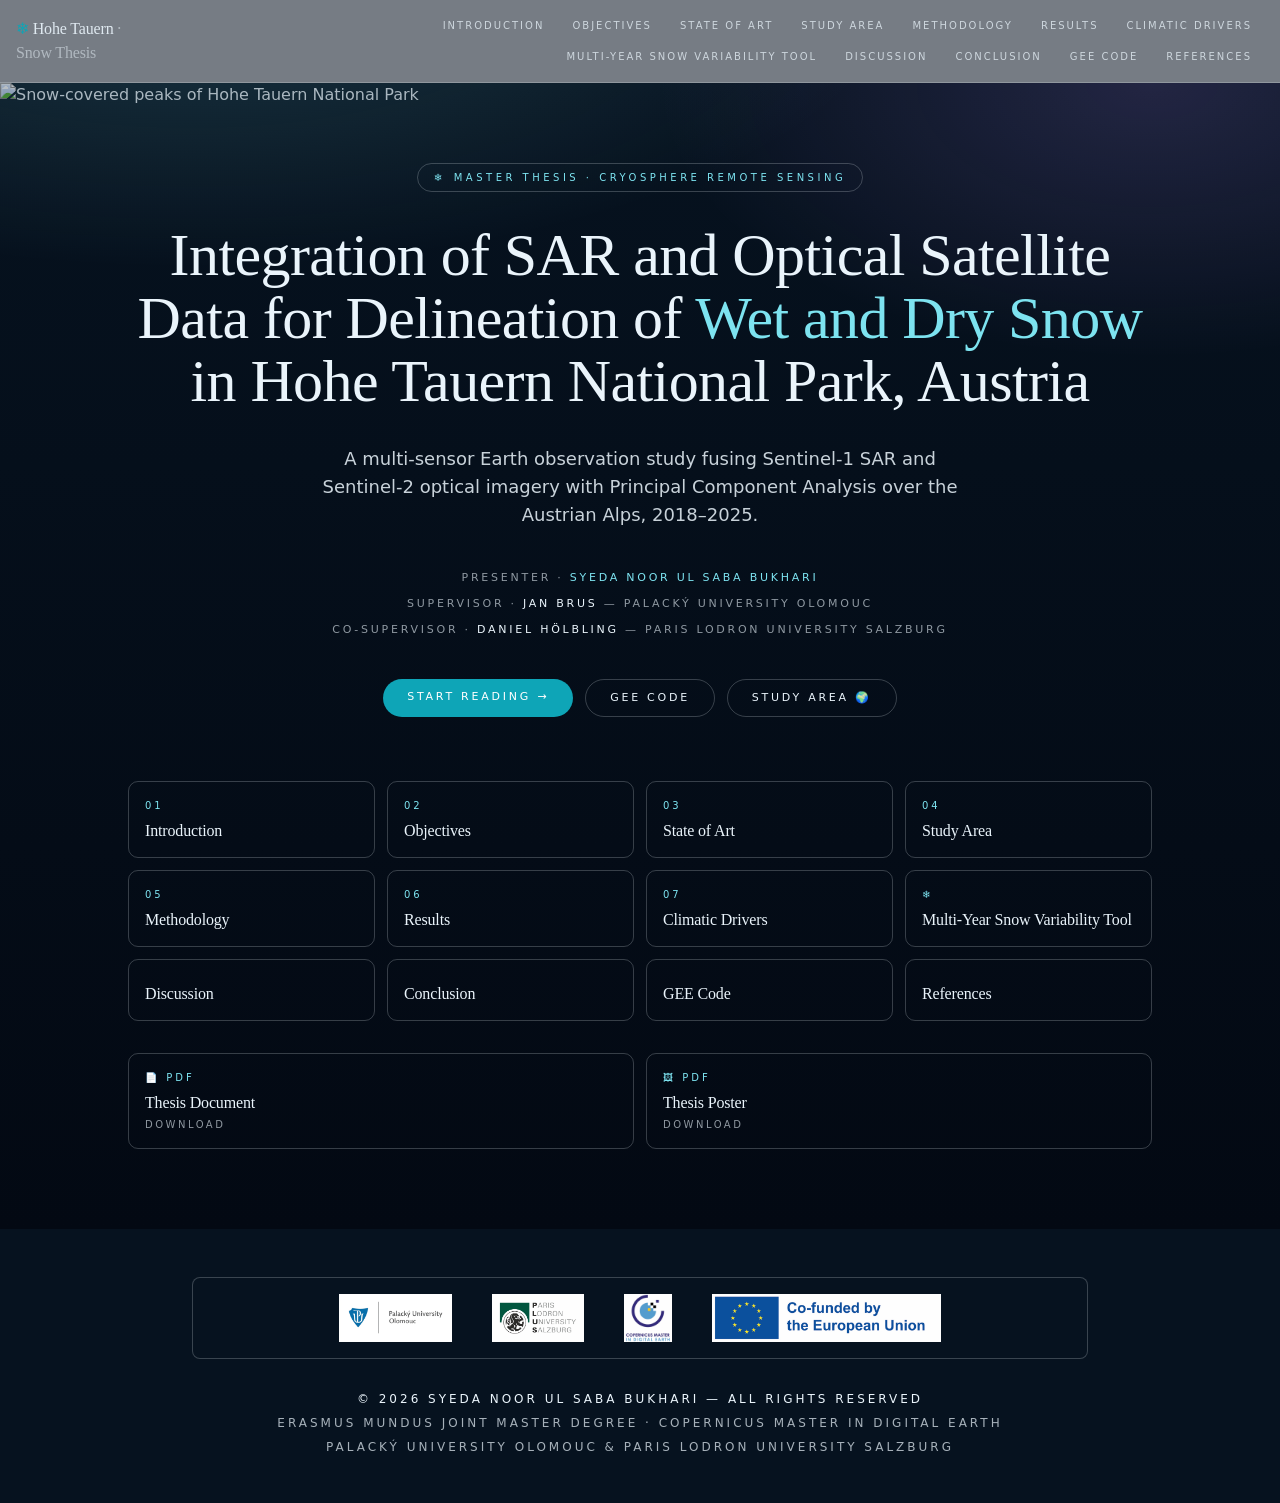
==== index.html @ 17b0a9b4 "Add files via upload" ====
<!DOCTYPE html>
<html lang="en" data-tsd-source="/src/routes/__root.tsx:109:5"><head data-tsd-source="/src/routes/__root.tsx:110:7"><meta charset="utf-8"><meta name="viewport" content="width=device-width, initial-scale=1"><title>SAR &amp; Optical Snow Mapping — Hohe Tauern | Master Thesis</title><meta name="author" content="Syeda Noor ul Saba Bukhari"><meta name="twitter:site" content="@Lovable"><meta name="description" content="Master thesis by Syeda Noor ul Saba Bukhari integrating Sentinel-1 SAR and Sentinel-2 optical data to delineate wet and dry snow in Hohe Tauern National Park, Austria (2018–2025)."><meta property="og:title" content="SAR &amp; Optical Snow Mapping — Hohe Tauern | Master Thesis"><meta property="og:description" content="Delineation of wet and dry snow in the Austrian Alps using multi-sensor Earth observation, NDSI, LST and SAR backscatter."><meta property="og:type" content="website"><meta name="twitter:card" content="summary_large_image"><link rel="icon" href="pics/favicon.ico" type="image/x-icon"><link rel="preconnect" href="https://fonts.googleapis.com"><link rel="preconnect" href="https://fonts.gstatic.com" crossorigin="anonymous"><link rel="stylesheet" href="css/styles.css"></head><body data-tsd-source="/src/routes/__root.tsx:113:7"><div aria-hidden="true" style="position:fixed;top:0;left:0;height:3px;width:0%;background:linear-gradient(90deg, var(--color-thesis-accent-glow), var(--color-thesis-accent), var(--color-thesis-aurora));z-index:60;box-shadow:0 0 12px rgba(125,227,240,0.6);transition:width 80ms linear" data-tsd-source="/src/components/thesis/shared.tsx:43:5"></div><nav class="sticky top-0 z-40 border-b backdrop-blur-md" style="background-color:rgba(6,18,31,0.55);border-color:var(--color-thesis-line);color:var(--color-thesis-ice)" data-tsd-source="/src/components/thesis/shared.tsx:123:5"><div class="mx-auto flex max-w-7xl items-center justify-between gap-4 px-4 py-3" data-tsd-source="/src/components/thesis/shared.tsx:131:7"><a data-tsd-source="/src/components/thesis/shared.tsx:132:9" class="font-display text-base tracking-tight active" href="index.html" data-status="active" aria-current="page"><span style="color:var(--color-thesis-accent)" data-tsd-source="/src/components/thesis/shared.tsx:133:11">❄</span> <span class="opacity-90" data-tsd-source="/src/components/thesis/shared.tsx:134:11">Hohe Tauern</span><span class="opacity-50" data-tsd-source="/src/components/thesis/shared.tsx:135:11"> · Snow Thesis</span></a><div class="hidden flex-wrap justify-end gap-1 lg:flex" data-tsd-source="/src/components/thesis/shared.tsx:137:9"><a data-tsd-source="/src/components/thesis/shared.tsx:139:13" href="introduction.html" style="opacity:0.75" class="rounded-full px-3 py-1.5 text-[10px] uppercase tracking-[0.2em] transition-opacity hover:opacity-100">Introduction</a><a data-tsd-source="/src/components/thesis/shared.tsx:139:13" href="objectives.html" style="opacity:0.75" class="rounded-full px-3 py-1.5 text-[10px] uppercase tracking-[0.2em] transition-opacity hover:opacity-100">Objectives</a><a data-tsd-source="/src/components/thesis/shared.tsx:139:13" href="state-of-art.html" style="opacity:0.75" class="rounded-full px-3 py-1.5 text-[10px] uppercase tracking-[0.2em] transition-opacity hover:opacity-100">State of Art</a><a data-tsd-source="/src/components/thesis/shared.tsx:139:13" href="study-area.html" style="opacity:0.75" class="rounded-full px-3 py-1.5 text-[10px] uppercase tracking-[0.2em] transition-opacity hover:opacity-100">Study Area</a><a data-tsd-source="/src/components/thesis/shared.tsx:139:13" href="methodology.html" style="opacity:0.75" class="rounded-full px-3 py-1.5 text-[10px] uppercase tracking-[0.2em] transition-opacity hover:opacity-100">Methodology</a><a data-tsd-source="/src/components/thesis/shared.tsx:139:13" href="results.html" style="opacity:0.75" class="rounded-full px-3 py-1.5 text-[10px] uppercase tracking-[0.2em] transition-opacity hover:opacity-100">Results</a><a data-tsd-source="/src/components/thesis/shared.tsx:139:13" href="climate-drivers.html" style="opacity:0.75" class="rounded-full px-3 py-1.5 text-[10px] uppercase tracking-[0.2em] transition-opacity hover:opacity-100">Climatic Drivers</a><a data-tsd-source="/src/components/thesis/shared.tsx:139:13" href="year-compare.html" style="opacity:0.75" class="rounded-full px-3 py-1.5 text-[10px] uppercase tracking-[0.2em] transition-opacity hover:opacity-100">Multi-Year Snow Variability Tool</a><a data-tsd-source="/src/components/thesis/shared.tsx:139:13" href="discussion.html" style="opacity:0.75" class="rounded-full px-3 py-1.5 text-[10px] uppercase tracking-[0.2em] transition-opacity hover:opacity-100">Discussion</a><a data-tsd-source="/src/components/thesis/shared.tsx:139:13" href="conclusion.html" style="opacity:0.75" class="rounded-full px-3 py-1.5 text-[10px] uppercase tracking-[0.2em] transition-opacity hover:opacity-100">Conclusion</a><a data-tsd-source="/src/components/thesis/shared.tsx:139:13" href="gee-code.html" style="opacity:0.75" class="rounded-full px-3 py-1.5 text-[10px] uppercase tracking-[0.2em] transition-opacity hover:opacity-100">GEE Code</a><a data-tsd-source="/src/components/thesis/shared.tsx:139:13" href="references.html" style="opacity:0.75" class="rounded-full px-3 py-1.5 text-[10px] uppercase tracking-[0.2em] transition-opacity hover:opacity-100">References</a></div><details class="relative lg:hidden" data-tsd-source="/src/components/thesis/shared.tsx:156:9"><summary class="cursor-pointer list-none rounded-md border px-3 py-1.5 text-[10px] uppercase tracking-[0.2em]" style="border-color:currentColor" data-tsd-source="/src/components/thesis/shared.tsx:157:11">Menu</summary><div class="absolute right-0 top-full z-50 mt-2 flex w-56 flex-col rounded-md border bg-white p-2 shadow-xl" style="color:var(--color-thesis-ink);border-color:rgba(11,29,42,0.1)" data-tsd-source="/src/components/thesis/shared.tsx:160:11"><a data-tsd-source="/src/components/thesis/shared.tsx:165:15" href="introduction.html" class="rounded px-3 py-1.5 text-xs uppercase tracking-[0.2em] hover:bg-slate-100">Introduction</a><a data-tsd-source="/src/components/thesis/shared.tsx:165:15" href="objectives.html" class="rounded px-3 py-1.5 text-xs uppercase tracking-[0.2em] hover:bg-slate-100">Objectives</a><a data-tsd-source="/src/components/thesis/shared.tsx:165:15" href="state-of-art.html" class="rounded px-3 py-1.5 text-xs uppercase tracking-[0.2em] hover:bg-slate-100">State of Art</a><a data-tsd-source="/src/components/thesis/shared.tsx:165:15" href="study-area.html" class="rounded px-3 py-1.5 text-xs uppercase tracking-[0.2em] hover:bg-slate-100">Study Area</a><a data-tsd-source="/src/components/thesis/shared.tsx:165:15" href="methodology.html" class="rounded px-3 py-1.5 text-xs uppercase tracking-[0.2em] hover:bg-slate-100">Methodology</a><a data-tsd-source="/src/components/thesis/shared.tsx:165:15" href="results.html" class="rounded px-3 py-1.5 text-xs uppercase tracking-[0.2em] hover:bg-slate-100">Results</a><a data-tsd-source="/src/components/thesis/shared.tsx:165:15" href="climate-drivers.html" class="rounded px-3 py-1.5 text-xs uppercase tracking-[0.2em] hover:bg-slate-100">Climatic Drivers</a><a data-tsd-source="/src/components/thesis/shared.tsx:165:15" href="year-compare.html" class="rounded px-3 py-1.5 text-xs uppercase tracking-[0.2em] hover:bg-slate-100">Multi-Year Snow Variability Tool</a><a data-tsd-source="/src/components/thesis/shared.tsx:165:15" href="discussion.html" class="rounded px-3 py-1.5 text-xs uppercase tracking-[0.2em] hover:bg-slate-100">Discussion</a><a data-tsd-source="/src/components/thesis/shared.tsx:165:15" href="conclusion.html" class="rounded px-3 py-1.5 text-xs uppercase tracking-[0.2em] hover:bg-slate-100">Conclusion</a><a data-tsd-source="/src/components/thesis/shared.tsx:165:15" href="gee-code.html" class="rounded px-3 py-1.5 text-xs uppercase tracking-[0.2em] hover:bg-slate-100">GEE Code</a><a data-tsd-source="/src/components/thesis/shared.tsx:165:15" href="references.html" class="rounded px-3 py-1.5 text-xs uppercase tracking-[0.2em] hover:bg-slate-100">References</a></div></details></div></nav><!--$--><main style="background-color:var(--color-thesis-bg);color:var(--color-thesis-ice)" data-tsd-source="/src/routes/index.tsx:25:5"><header class="thesis-aurora relative flex min-h-[calc(100vh-56px)] w-full flex-col items-center justify-center overflow-hidden px-6 py-20" data-tsd-source="/src/routes/index.tsx:26:7"><img src="/src/assets/hero_alpine.jpg" alt="Snow-covered peaks of Hohe Tauern National Park" class="absolute inset-0 h-full w-full object-cover opacity-70" data-tsd-source="/src/routes/index.tsx:29:9"><div aria-hidden="true" class="pointer-events-none absolute inset-0" style="background:linear-gradient(180deg, rgba(6,18,31,0.55) 0%, rgba(6,18,31,0.25) 35%, rgba(6,18,31,0.98) 100%)" data-tsd-source="/src/routes/index.tsx:34:9"></div><div aria-hidden="true" class="thesis-snow pointer-events-none" data-tsd-source="/src/routes/index.tsx:42:9"><span class="thesis-snow-flake" style="left:38.04984409667653%;font-size:10.031183884613952px;opacity:0.4827626409515535;animation-duration:7.9685007124001075s;animation-delay:-6.762746948483083s" data-tsd-source="/src/routes/index.tsx:50:15">❄</span><span class="thesis-snow-flake" style="left:7.899022955660384%;font-size:21.15684926808101px;opacity:0.44551567475961834;animation-duration:15.65210408174778s;animation-delay:-7.619084725155392s" data-tsd-source="/src/routes/index.tsx:50:15">❄</span><span class="thesis-snow-flake" style="left:57.74783418373688%;font-size:8.205080557351062px;opacity:0.8155590680530327;animation-duration:7.068949233216411s;animation-delay:-5.134179918441505s" data-tsd-source="/src/routes/index.tsx:50:15">❄</span><span class="thesis-snow-flake" style="left:19.41515818426838%;font-size:18.579974567966847px;opacity:0.5657989720225165;animation-duration:9.119044076401941s;animation-delay:-1.7225179979311376s" data-tsd-source="/src/routes/index.tsx:50:15">❄</span><span class="thesis-snow-flake" style="left:79.87766618445522%;font-size:11.279918824929528px;opacity:0.44737399384073634;animation-duration:6.175412365876724s;animation-delay:-4.466821562286608s" data-tsd-source="/src/routes/index.tsx:50:15">❄</span><span class="thesis-snow-flake" style="left:9.05798374310569%;font-size:17.73992864348649px;opacity:0.7906114743686481;animation-duration:8.162878279594322s;animation-delay:-2.22766837426429s" data-tsd-source="/src/routes/index.tsx:50:15">❄</span><span class="thesis-snow-flake" style="left:29.154054730795952%;font-size:20.42230494178163px;opacity:0.7166991547251387;animation-duration:9.743660095448414s;animation-delay:-5.947583799722761s" data-tsd-source="/src/routes/index.tsx:50:15">❄</span><span class="thesis-snow-flake" style="left:34.617367231032816%;font-size:14.258495231896282px;opacity:0.6180710137755486;animation-duration:7.185406157054139s;animation-delay:-11.212794776713263s" data-tsd-source="/src/routes/index.tsx:50:15">❄</span><span class="thesis-snow-flake" style="left:59.64438579019191%;font-size:18.633662657069642px;opacity:0.8931409681481719;animation-duration:10.59892950952575s;animation-delay:-4.661949000299802s" data-tsd-source="/src/routes/index.tsx:50:15">❄</span><span class="thesis-snow-flake" style="left:24.298002485452596%;font-size:12.457241876897442px;opacity:0.9142443211421133;animation-duration:9.550209657860673s;animation-delay:-2.9545975095556942s" data-tsd-source="/src/routes/index.tsx:50:15">❄</span><span class="thesis-snow-flake" style="left:29.648098398983613%;font-size:11.983087490782097px;opacity:0.6720284243032755;animation-duration:6.815340896665453s;animation-delay:-2.729938594721589s" data-tsd-source="/src/routes/index.tsx:50:15">❄</span><span class="thesis-snow-flake" style="left:2.161851213430155%;font-size:9.47915851783769px;opacity:0.4072288309430078;animation-duration:7.138870030399801s;animation-delay:-5.701914852735588s" data-tsd-source="/src/routes/index.tsx:50:15">❄</span><span class="thesis-snow-flake" style="left:78.27933805467322%;font-size:10.609619936772786px;opacity:0.9644018871916694;animation-duration:13.7235198709247s;animation-delay:-6.755801605576864s" data-tsd-source="/src/routes/index.tsx:50:15">❄</span><span class="thesis-snow-flake" style="left:56.62886274796608%;font-size:17.893939070037447px;opacity:0.7329089871610027;animation-duration:15.10893742474536s;animation-delay:-9.369226087765028s" data-tsd-source="/src/routes/index.tsx:50:15">❄</span><span class="thesis-snow-flake" style="left:87.43878478262866%;font-size:20.549546800083426px;opacity:0.9426091342457127;animation-duration:8.199509635464965s;animation-delay:-6.401497984513753s" data-tsd-source="/src/routes/index.tsx:50:15">❄</span><span class="thesis-snow-flake" style="left:71.67082678123191%;font-size:18.448960581110953px;opacity:0.905754090700844;animation-duration:12.010784847189663s;animation-delay:-9.35808264404428s" data-tsd-source="/src/routes/index.tsx:50:15">❄</span><span class="thesis-snow-flake" style="left:19.526628830506667%;font-size:16.06254511155562px;opacity:0.6057219872729775;animation-duration:15.780781401023741s;animation-delay:-1.3354780816598133s" data-tsd-source="/src/routes/index.tsx:50:15">❄</span><span class="thesis-snow-flake" style="left:55.648628383323405%;font-size:18.56912840458234px;opacity:0.6477521824416893;animation-duration:13.223842597412691s;animation-delay:-8.394026071966966s" data-tsd-source="/src/routes/index.tsx:50:15">❄</span><span class="thesis-snow-flake" style="left:72.74030812398944%;font-size:17.029590351310503px;opacity:0.664677455832412;animation-duration:14.020186567796543s;animation-delay:-10.314824108496774s" data-tsd-source="/src/routes/index.tsx:50:15">❄</span><span class="thesis-snow-flake" style="left:55.881635611859195%;font-size:21.505072629646715px;opacity:0.5112784927415508;animation-duration:10.644776028785484s;animation-delay:-9.689186405384174s" data-tsd-source="/src/routes/index.tsx:50:15">❄</span><span class="thesis-snow-flake" style="left:72.12226843327636%;font-size:18.374389323212768px;opacity:0.9289798304894793;animation-duration:8.481654474378734s;animation-delay:-3.5700070283519603s" data-tsd-source="/src/routes/index.tsx:50:15">❄</span><span class="thesis-snow-flake" style="left:38.09339094541995%;font-size:17.63042191617979px;opacity:0.6429806566907924;animation-duration:6.869154438660291s;animation-delay:-1.2526065268646454s" data-tsd-source="/src/routes/index.tsx:50:15">❄</span><span class="thesis-snow-flake" style="left:56.131319329282945%;font-size:18.320961266373075px;opacity:0.6730013244053573;animation-duration:7.8095574075896455s;animation-delay:-10.538180715563264s" data-tsd-source="/src/routes/index.tsx:50:15">❄</span><span class="thesis-snow-flake" style="left:59.03248041231595%;font-size:13.971255967178339px;opacity:0.9129697137817305;animation-duration:7.1597585623603734s;animation-delay:-10.481807231174177s" data-tsd-source="/src/routes/index.tsx:50:15">❄</span><span class="thesis-snow-flake" style="left:43.05471004149408%;font-size:13.752143007063076px;opacity:0.622868290950816;animation-duration:15.024017247834s;animation-delay:-8.725714015494345s" data-tsd-source="/src/routes/index.tsx:50:15">❄</span><span class="thesis-snow-flake" style="left:70.28341916545276%;font-size:8.375396845734px;opacity:0.8709926203382407;animation-duration:10.625193600586886s;animation-delay:-9.984129049587473s" data-tsd-source="/src/routes/index.tsx:50:15">❄</span><span class="thesis-snow-flake" style="left:41.7636232807006%;font-size:16.193296586180196px;opacity:0.7747655556817725;animation-duration:9.437366438475884s;animation-delay:-2.3053837506005372s" data-tsd-source="/src/routes/index.tsx:50:15">❄</span><span class="thesis-snow-flake" style="left:78.97664010992938%;font-size:11.948052704534618px;opacity:0.486225337680537;animation-duration:13.085445973412083s;animation-delay:-11.4605906635514s" data-tsd-source="/src/routes/index.tsx:50:15">❄</span><span class="thesis-snow-flake" style="left:71.71071597533603%;font-size:13.76662316057264px;opacity:0.693997958888162;animation-duration:12.099954915529018s;animation-delay:-5.536119984370791s" data-tsd-source="/src/routes/index.tsx:50:15">❄</span><span class="thesis-snow-flake" style="left:95.13018017360086%;font-size:10.956728678621722px;opacity:0.47161654507597567;animation-duration:11.311156553500236s;animation-delay:-11.612915775306654s" data-tsd-source="/src/routes/index.tsx:50:15">❄</span><span class="thesis-snow-flake" style="left:60.12146107233753%;font-size:17.57085643703716px;opacity:0.4283881375234469;animation-duration:8.70197720406392s;animation-delay:-11.139224328376224s" data-tsd-source="/src/routes/index.tsx:50:15">❄</span><span class="thesis-snow-flake" style="left:45.66544107968451%;font-size:14.65481894559988px;opacity:0.7382075856628283;animation-duration:10.256566856276594s;animation-delay:-1.981699271146221s" data-tsd-source="/src/routes/index.tsx:50:15">❄</span><span class="thesis-snow-flake" style="left:6.96583949760794%;font-size:18.825258940010766px;opacity:0.5158660647800531;animation-duration:10.854607572179876s;animation-delay:-0.5394464473972729s" data-tsd-source="/src/routes/index.tsx:50:15">❄</span><span class="thesis-snow-flake" style="left:39.25108392264887%;font-size:21.27726404095265px;opacity:0.6877453944099088;animation-duration:14.067879209369513s;animation-delay:-8.727290247729012s" data-tsd-source="/src/routes/index.tsx:50:15">❄</span><span class="thesis-snow-flake" style="left:11.063070053878011%;font-size:8.468543055905366px;opacity:0.6006831427004953;animation-duration:10.646953420620301s;animation-delay:-11.094604287545959s" data-tsd-source="/src/routes/index.tsx:50:15">❄</span><span class="thesis-snow-flake" style="left:73.28880906861819%;font-size:20.445491887776925px;opacity:0.8557548832087937;animation-duration:14.353650848647899s;animation-delay:-2.6557779401077823s" data-tsd-source="/src/routes/index.tsx:50:15">❄</span><span class="thesis-snow-flake" style="left:11.358252025838%;font-size:15.472044372315315px;opacity:0.6629961817291199;animation-duration:15.228149891621172s;animation-delay:-10.828587179119943s" data-tsd-source="/src/routes/index.tsx:50:15">❄</span><span class="thesis-snow-flake" style="left:58.70969811731448%;font-size:13.637248277150078px;opacity:0.8988692966790719;animation-duration:8.747925073589437s;animation-delay:-11.722748514408051s" data-tsd-source="/src/routes/index.tsx:50:15">❄</span><span class="thesis-snow-flake" style="left:97.86072118646301%;font-size:16.264357255863075px;opacity:0.42992908463095225;animation-duration:9.965610618957207s;animation-delay:-5.517246604099593s" data-tsd-source="/src/routes/index.tsx:50:15">❄</span><span class="thesis-snow-flake" style="left:30.911252879397864%;font-size:16.81185547793253px;opacity:0.8010617588087738;animation-duration:11.742578287142535s;animation-delay:-9.286560205235961s" data-tsd-source="/src/routes/index.tsx:50:15">❄</span><span class="thesis-snow-flake" style="left:64.31786634938142%;font-size:15.238002000733498px;opacity:0.8632887760699535;animation-duration:13.633965969217417s;animation-delay:-9.743886933167254s" data-tsd-source="/src/routes/index.tsx:50:15">❄</span><span class="thesis-snow-flake" style="left:98.71172594193192%;font-size:15.002011296295395px;opacity:0.4397312500578183;animation-duration:6.930935362342533s;animation-delay:-8.437335986239486s" data-tsd-source="/src/routes/index.tsx:50:15">❄</span><span class="thesis-snow-flake" style="left:83.14929325827973%;font-size:20.85212304299261px;opacity:0.7505974872150827;animation-duration:10.355651939665657s;animation-delay:-4.224856682978014s" data-tsd-source="/src/routes/index.tsx:50:15">❄</span><span class="thesis-snow-flake" style="left:39.32211521280114%;font-size:19.625037994208174px;opacity:0.7105557655407277;animation-duration:12.170332938365855s;animation-delay:-1.332822250506978s" data-tsd-source="/src/routes/index.tsx:50:15">❄</span><span class="thesis-snow-flake" style="left:53.721473812084966%;font-size:9.57081052893356px;opacity:0.5035278523575007;animation-duration:8.684240684346342s;animation-delay:-5.640585005623684s" data-tsd-source="/src/routes/index.tsx:50:15">❄</span><span class="thesis-snow-flake" style="left:41.6260761218326%;font-size:12.41407412852275px;opacity:0.4491247359900441;animation-duration:7.744164722526711s;animation-delay:-9.86782061705415s" data-tsd-source="/src/routes/index.tsx:50:15">❄</span><span class="thesis-snow-flake" style="left:68.91266052442242%;font-size:9.08956358637591px;opacity:0.9288261348210727;animation-duration:9.22765703428937s;animation-delay:-9.737860933694137s" data-tsd-source="/src/routes/index.tsx:50:15">❄</span><span class="thesis-snow-flake" style="left:97.20091869101879%;font-size:12.803011898949967px;opacity:0.43510674380733017;animation-duration:6.339782320783312s;animation-delay:-6.153473066886949s" data-tsd-source="/src/routes/index.tsx:50:15">❄</span><span class="thesis-snow-flake" style="left:7.029238754967104%;font-size:8.554514290391133px;opacity:0.5923588449383984;animation-duration:12.048398641050856s;animation-delay:-9.53266418235961s" data-tsd-source="/src/routes/index.tsx:50:15">❄</span><span class="thesis-snow-flake" style="left:38.789167790224546%;font-size:14.474534411985328px;opacity:0.760076001083891;animation-duration:15.969758756483207s;animation-delay:-8.274150145969175s" data-tsd-source="/src/routes/index.tsx:50:15">❄</span><span class="thesis-snow-flake" style="left:93.74767542973575%;font-size:14.632381865141223px;opacity:0.8017135708629364;animation-duration:7.265988751391589s;animation-delay:-1.1474158908694179s" data-tsd-source="/src/routes/index.tsx:50:15">❄</span><span class="thesis-snow-flake" style="left:96.76263507367393%;font-size:20.348552430694212px;opacity:0.5341890205299576;animation-duration:6.259762231540266s;animation-delay:-7.721799852335736s" data-tsd-source="/src/routes/index.tsx:50:15">❄</span><span class="thesis-snow-flake" style="left:53.45690624485155%;font-size:14.841771204123784px;opacity:0.5704862928921646;animation-duration:6.755251212054158s;animation-delay:-1.1228149634030062s" data-tsd-source="/src/routes/index.tsx:50:15">❄</span><span class="thesis-snow-flake" style="left:64.10765134412864%;font-size:16.760337363937683px;opacity:0.41377861565871105;animation-duration:6.235917468860178s;animation-delay:-7.853960068549492s" data-tsd-source="/src/routes/index.tsx:50:15">❄</span><span class="thesis-snow-flake" style="left:55.200352170654355%;font-size:10.127497099326034px;opacity:0.5216507968605695;animation-duration:9.120877478874862s;animation-delay:-5.845770467098979s" data-tsd-source="/src/routes/index.tsx:50:15">❄</span><span class="thesis-snow-flake" style="left:44.42667238106475%;font-size:13.602213957566253px;opacity:0.4248171909078444;animation-duration:13.086422402449468s;animation-delay:-1.0775840106554782s" data-tsd-source="/src/routes/index.tsx:50:15">❄</span><span class="thesis-snow-flake" style="left:30.859150090257458%;font-size:16.694082463504344px;opacity:0.9729558363212933;animation-duration:7.2905693209711755s;animation-delay:-3.2541754222852033s" data-tsd-source="/src/routes/index.tsx:50:15">❄</span><span class="thesis-snow-flake" style="left:6.477373563578315%;font-size:11.516387920085043px;opacity:0.6194451140673812;animation-duration:7.554766610173555s;animation-delay:-0.6210454389792481s" data-tsd-source="/src/routes/index.tsx:50:15">❄</span><span class="thesis-snow-flake" style="left:65.16947425999247%;font-size:8.65640838900203px;opacity:0.4105803581763261;animation-duration:13.655251289492973s;animation-delay:-1.8969316036956814s" data-tsd-source="/src/routes/index.tsx:50:15">❄</span><span class="thesis-snow-flake" style="left:25.977972616235935%;font-size:12.985735638214827px;opacity:0.4588904905603506;animation-duration:13.885698749975123s;animation-delay:-11.712708159352497s" data-tsd-source="/src/routes/index.tsx:50:15">❄</span></div><div class="relative z-10 mx-auto flex w-full max-w-5xl flex-col items-center text-center" data-tsd-source="/src/routes/index.tsx:67:9"><span class="inline-flex items-center gap-2 rounded-full border px-4 py-1.5 text-[10px] uppercase tracking-[0.35em]" style="border-color:var(--color-thesis-line);color:var(--color-thesis-accent-glow)" data-tsd-source="/src/routes/index.tsx:68:11"><span data-tsd-source="/src/routes/index.tsx:72:13">❄</span> Master Thesis · Cryosphere Remote Sensing</span><h1 class="font-display mt-8 text-balance text-3xl leading-[1.05] md:text-5xl lg:text-6xl" data-tsd-source="/src/routes/index.tsx:75:11">Integration of SAR and Optical Satellite Data for Delineation of<!-- --> <span style="color:var(--color-thesis-accent-glow)" data-tsd-source="/src/routes/index.tsx:77:13">Wet and Dry Snow</span> in Hohe Tauern National Park, Austria</h1><p class="mt-8 max-w-2xl text-base opacity-85 md:text-lg" data-tsd-source="/src/routes/index.tsx:80:11">A multi-sensor Earth observation study fusing Sentinel-1 SAR and Sentinel-2 optical imagery with Principal Component Analysis over the Austrian Alps, 2018–2025.</p><div class="mt-10 grid gap-2 text-[11px] uppercase leading-relaxed tracking-[0.25em]" data-tsd-source="/src/routes/index.tsx:85:11"><div data-tsd-source="/src/routes/index.tsx:86:13"><span class="opacity-60" data-tsd-source="/src/routes/index.tsx:87:15">Presenter · </span><span style="color:var(--color-thesis-accent-glow)" data-tsd-source="/src/routes/index.tsx:88:15">Syeda Noor ul Saba Bukhari</span></div><div data-tsd-source="/src/routes/index.tsx:90:13"><span class="opacity-60" data-tsd-source="/src/routes/index.tsx:91:15">Supervisor · </span><span data-tsd-source="/src/routes/index.tsx:92:15">Jan Brus</span><span class="opacity-60" data-tsd-source="/src/routes/index.tsx:93:15"> — Palacký University Olomouc</span></div><div data-tsd-source="/src/routes/index.tsx:95:13"><span class="opacity-60" data-tsd-source="/src/routes/index.tsx:96:15">Co-supervisor · </span><span data-tsd-source="/src/routes/index.tsx:97:15">Daniel Hölbling</span><span class="opacity-60" data-tsd-source="/src/routes/index.tsx:98:15"> — Paris Lodron University Salzburg</span></div></div><div class="mt-10 flex flex-wrap justify-center gap-3" data-tsd-source="/src/routes/index.tsx:102:11"><a data-tsd-source="/src/routes/index.tsx:103:13" href="introduction.html" style="background-color:var(--color-thesis-accent);color:#fff" class="rounded-full px-6 py-2.5 text-[11px] uppercase tracking-[0.25em] transition-transform hover:-translate-y-0.5">Start reading →</a><a data-tsd-source="/src/routes/index.tsx:110:13" href="gee-code.html" style="border-color:var(--color-thesis-line);color:var(--color-thesis-ice)" class="rounded-full border px-6 py-2.5 text-[11px] uppercase tracking-[0.25em] hover:bg-white/10">GEE Code</a><a data-tsd-source="/src/routes/index.tsx:117:13" href="study-area.html" style="border-color:var(--color-thesis-line);color:var(--color-thesis-ice)" class="rounded-full border px-6 py-2.5 text-[11px] uppercase tracking-[0.25em] hover:bg-white/10">Study Area 🌍</a></div><div class="mt-16 grid w-full grid-cols-2 gap-3 sm:grid-cols-3 md:grid-cols-4" data-tsd-source="/src/routes/index.tsx:126:11"><a data-tsd-source="/src/routes/index.tsx:128:15" href="introduction.html" style="border-color:var(--color-thesis-line)" class="group rounded-lg border p-4 text-left transition-all hover:-translate-y-0.5 hover:bg-white/5"><p class="text-[10px] uppercase tracking-[0.3em]" style="color:var(--color-thesis-accent-glow)" data-tsd-source="/src/routes/index.tsx:134:17">01</p><p class="font-display mt-2 text-base leading-tight" data-tsd-source="/src/routes/index.tsx:137:17">Introduction</p></a><a data-tsd-source="/src/routes/index.tsx:128:15" href="objectives.html" style="border-color:var(--color-thesis-line)" class="group rounded-lg border p-4 text-left transition-all hover:-translate-y-0.5 hover:bg-white/5"><p class="text-[10px] uppercase tracking-[0.3em]" style="color:var(--color-thesis-accent-glow)" data-tsd-source="/src/routes/index.tsx:134:17">02</p><p class="font-display mt-2 text-base leading-tight" data-tsd-source="/src/routes/index.tsx:137:17">Objectives</p></a><a data-tsd-source="/src/routes/index.tsx:128:15" href="state-of-art.html" style="border-color:var(--color-thesis-line)" class="group rounded-lg border p-4 text-left transition-all hover:-translate-y-0.5 hover:bg-white/5"><p class="text-[10px] uppercase tracking-[0.3em]" style="color:var(--color-thesis-accent-glow)" data-tsd-source="/src/routes/index.tsx:134:17">03</p><p class="font-display mt-2 text-base leading-tight" data-tsd-source="/src/routes/index.tsx:137:17">State of Art</p></a><a data-tsd-source="/src/routes/index.tsx:128:15" href="study-area.html" style="border-color:var(--color-thesis-line)" class="group rounded-lg border p-4 text-left transition-all hover:-translate-y-0.5 hover:bg-white/5"><p class="text-[10px] uppercase tracking-[0.3em]" style="color:var(--color-thesis-accent-glow)" data-tsd-source="/src/routes/index.tsx:134:17">04</p><p class="font-display mt-2 text-base leading-tight" data-tsd-source="/src/routes/index.tsx:137:17">Study Area</p></a><a data-tsd-source="/src/routes/index.tsx:128:15" href="methodology.html" style="border-color:var(--color-thesis-line)" class="group rounded-lg border p-4 text-left transition-all hover:-translate-y-0.5 hover:bg-white/5"><p class="text-[10px] uppercase tracking-[0.3em]" style="color:var(--color-thesis-accent-glow)" data-tsd-source="/src/routes/index.tsx:134:17">05</p><p class="font-display mt-2 text-base leading-tight" data-tsd-source="/src/routes/index.tsx:137:17">Methodology</p></a><a data-tsd-source="/src/routes/index.tsx:128:15" href="results.html" style="border-color:var(--color-thesis-line)" class="group rounded-lg border p-4 text-left transition-all hover:-translate-y-0.5 hover:bg-white/5"><p class="text-[10px] uppercase tracking-[0.3em]" style="color:var(--color-thesis-accent-glow)" data-tsd-source="/src/routes/index.tsx:134:17">06</p><p class="font-display mt-2 text-base leading-tight" data-tsd-source="/src/routes/index.tsx:137:17">Results</p></a><a data-tsd-source="/src/routes/index.tsx:128:15" href="climate-drivers.html" style="border-color:var(--color-thesis-line)" class="group rounded-lg border p-4 text-left transition-all hover:-translate-y-0.5 hover:bg-white/5"><p class="text-[10px] uppercase tracking-[0.3em]" style="color:var(--color-thesis-accent-glow)" data-tsd-source="/src/routes/index.tsx:134:17">07</p><p class="font-display mt-2 text-base leading-tight" data-tsd-source="/src/routes/index.tsx:137:17">Climatic Drivers</p></a><a data-tsd-source="/src/routes/index.tsx:128:15" href="year-compare.html" style="border-color:var(--color-thesis-line)" class="group rounded-lg border p-4 text-left transition-all hover:-translate-y-0.5 hover:bg-white/5"><p class="text-[10px] uppercase tracking-[0.3em]" style="color:var(--color-thesis-accent-glow)" data-tsd-source="/src/routes/index.tsx:134:17">❄</p><p class="font-display mt-2 text-base leading-tight" data-tsd-source="/src/routes/index.tsx:137:17">Multi-Year Snow Variability Tool</p></a><a data-tsd-source="/src/routes/index.tsx:128:15" href="discussion.html" style="border-color:var(--color-thesis-line)" class="group rounded-lg border p-4 text-left transition-all hover:-translate-y-0.5 hover:bg-white/5"><p class="text-[10px] uppercase tracking-[0.3em]" style="color:var(--color-thesis-accent-glow)" data-tsd-source="/src/routes/index.tsx:134:17"></p><p class="font-display mt-2 text-base leading-tight" data-tsd-source="/src/routes/index.tsx:137:17">Discussion</p></a><a data-tsd-source="/src/routes/index.tsx:128:15" href="conclusion.html" style="border-color:var(--color-thesis-line)" class="group rounded-lg border p-4 text-left transition-all hover:-translate-y-0.5 hover:bg-white/5"><p class="text-[10px] uppercase tracking-[0.3em]" style="color:var(--color-thesis-accent-glow)" data-tsd-source="/src/routes/index.tsx:134:17"></p><p class="font-display mt-2 text-base leading-tight" data-tsd-source="/src/routes/index.tsx:137:17">Conclusion</p></a><a data-tsd-source="/src/routes/index.tsx:128:15" href="gee-code.html" style="border-color:var(--color-thesis-line)" class="group rounded-lg border p-4 text-left transition-all hover:-translate-y-0.5 hover:bg-white/5"><p class="text-[10px] uppercase tracking-[0.3em]" style="color:var(--color-thesis-accent-glow)" data-tsd-source="/src/routes/index.tsx:134:17"></p><p class="font-display mt-2 text-base leading-tight" data-tsd-source="/src/routes/index.tsx:137:17">GEE Code</p></a><a data-tsd-source="/src/routes/index.tsx:128:15" href="references.html" style="border-color:var(--color-thesis-line)" class="group rounded-lg border p-4 text-left transition-all hover:-translate-y-0.5 hover:bg-white/5"><p class="text-[10px] uppercase tracking-[0.3em]" style="color:var(--color-thesis-accent-glow)" data-tsd-source="/src/routes/index.tsx:134:17"></p><p class="font-display mt-2 text-base leading-tight" data-tsd-source="/src/routes/index.tsx:137:17">References</p></a></div><div class="mt-8 grid w-full grid-cols-1 gap-3 sm:grid-cols-2" data-tsd-source="/src/routes/index.tsx:142:11"><a href="docs/bukhari26_thesis.pdf" download="" class="group rounded-lg border p-4 text-left transition-all hover:-translate-y-0.5 hover:bg-white/5" style="border-color:var(--color-thesis-line)" data-tsd-source="/src/routes/index.tsx:143:13"><p class="text-[10px] uppercase tracking-[0.3em]" style="color:var(--color-thesis-accent-glow)" data-tsd-source="/src/routes/index.tsx:149:15">📄 PDF</p><p class="font-display mt-2 text-base leading-tight" data-tsd-source="/src/routes/index.tsx:152:15">Thesis Document</p><p class="mt-1 text-[10px] uppercase tracking-[0.25em] opacity-60" data-tsd-source="/src/routes/index.tsx:153:15">Download</p></a><a href="docs/bukhari26_poster.pdf" download="" class="group rounded-lg border p-4 text-left transition-all hover:-translate-y-0.5 hover:bg-white/5" style="border-color:var(--color-thesis-line)" data-tsd-source="/src/routes/index.tsx:155:13"><p class="text-[10px] uppercase tracking-[0.3em]" style="color:var(--color-thesis-accent-glow)" data-tsd-source="/src/routes/index.tsx:161:15">🖼 PDF</p><p class="font-display mt-2 text-base leading-tight" data-tsd-source="/src/routes/index.tsx:164:15">Thesis Poster</p><p class="mt-1 text-[10px] uppercase tracking-[0.25em] opacity-60" data-tsd-source="/src/routes/index.tsx:165:15">Download</p></a></div></div></header><footer class="px-6 py-12 text-center text-xs uppercase tracking-[0.25em]" style="background-color:var(--color-thesis-bg);color:var(--color-thesis-ice)" data-tsd-source="/src/components/thesis/shared.tsx:501:5"><div class="mx-auto mb-8 flex max-w-4xl flex-wrap items-center justify-center gap-6 rounded-md border px-6 py-4 sm:gap-10" style="background-color:var(--color-thesis-bg);border-color:var(--color-thesis-line)" data-tsd-source="/src/components/thesis/shared.tsx:505:7"><img src="pics/palacky_white.jpeg" alt="Palacký University Olomouc" class="h-10 w-auto object-contain sm:h-12" loading="lazy" data-tsd-source="/src/components/thesis/shared.tsx:510:11"><img src="pics/plus_logo.jpeg" alt="Paris Lodron University Salzburg" class="h-10 w-auto object-contain sm:h-12" loading="lazy" data-tsd-source="/src/components/thesis/shared.tsx:510:11"><img src="pics/copernicus_white.jpeg" alt="Copernicus Master in Digital Earth" class="h-10 w-auto object-contain sm:h-12" loading="lazy" data-tsd-source="/src/components/thesis/shared.tsx:510:11"><img src="pics/eu_logo.jpeg" alt="Co-funded by the European Union" class="h-10 w-auto object-contain sm:h-12" loading="lazy" data-tsd-source="/src/components/thesis/shared.tsx:510:11"></div><p data-tsd-source="/src/components/thesis/shared.tsx:513:7">© 2026 Syeda Noor ul Saba Bukhari — All rights reserved</p><p class="mt-2 opacity-70" data-tsd-source="/src/components/thesis/shared.tsx:514:7">Erasmus Mundus Joint Master Degree · Copernicus Master in Digital Earth</p><p class="mt-2 opacity-70" data-tsd-source="/src/components/thesis/shared.tsx:515:7">Palacký University Olomouc &amp; Paris Lodron University Salzburg</p></footer></main><!--/$--></body></html>
---- css/styles.css ----
@layer properties {
  @supports (((-webkit-hyphens: none)) and (not (margin-trim: inline))) or ((-moz-orient: inline) and (not (color: rgb(from red r g b)))) {
  *, ::before, ::after, ::backdrop { --tw-translate-x: 0; --tw-translate-y: 0; --tw-translate-z: 0; --tw-rotate-x: initial; --tw-rotate-y: initial; --tw-rotate-z: initial; --tw-skew-x: initial; --tw-skew-y: initial; --tw-space-y-reverse: 0; --tw-space-x-reverse: 0; --tw-border-style: solid; --tw-leading: initial; --tw-font-weight: initial; --tw-tracking: initial; --tw-ordinal: initial; --tw-slashed-zero: initial; --tw-numeric-figure: initial; --tw-numeric-spacing: initial; --tw-numeric-fraction: initial; --tw-shadow: 0 0 #0000; --tw-shadow-color: initial; --tw-shadow-alpha: 100%; --tw-inset-shadow: 0 0 #0000; --tw-inset-shadow-color: initial; --tw-inset-shadow-alpha: 100%; --tw-ring-color: initial; --tw-ring-shadow: 0 0 #0000; --tw-inset-ring-color: initial; --tw-inset-ring-shadow: 0 0 #0000; --tw-ring-inset: initial; --tw-ring-offset-width: 0px; --tw-ring-offset-color: #fff; --tw-ring-offset-shadow: 0 0 #0000; --tw-outline-style: solid; --tw-blur: initial; --tw-brightness: initial; --tw-contrast: initial; --tw-grayscale: initial; --tw-hue-rotate: initial; --tw-invert: initial; --tw-opacity: initial; --tw-saturate: initial; --tw-sepia: initial; --tw-drop-shadow: initial; --tw-drop-shadow-color: initial; --tw-drop-shadow-alpha: 100%; --tw-drop-shadow-size: initial; --tw-backdrop-blur: initial; --tw-backdrop-brightness: initial; --tw-backdrop-contrast: initial; --tw-backdrop-grayscale: initial; --tw-backdrop-hue-rotate: initial; --tw-backdrop-invert: initial; --tw-backdrop-opacity: initial; --tw-backdrop-saturate: initial; --tw-backdrop-sepia: initial; --tw-duration: initial; --tw-ease: initial; --tw-content: ""; --tw-animation-delay: 0s; --tw-animation-direction: normal; --tw-animation-duration: initial; --tw-animation-fill-mode: none; --tw-animation-iteration-count: 1; --tw-enter-blur: 0; --tw-enter-opacity: 1; --tw-enter-rotate: 0; --tw-enter-scale: 1; --tw-enter-translate-x: 0; --tw-enter-translate-y: 0; --tw-exit-blur: 0; --tw-exit-opacity: 1; --tw-exit-rotate: 0; --tw-exit-scale: 1; --tw-exit-translate-x: 0; --tw-exit-translate-y: 0; }
}
}
@layer theme {
  :root, :host { --font-sans: "Inter", ui-sans-serif, system-ui, sans-serif; --font-mono: ui-monospace, SFMono-Regular, Menlo, Monaco, Consolas, "Liberation Mono",
      "Courier New", monospace; --color-slate-100: oklch(96.8% .007 247.896); --color-slate-700: oklch(37.2% .044 257.287); --color-black: #000; --color-white: #fff; --spacing: .25rem; --container-sm: 24rem; --container-md: 28rem; --container-lg: 32rem; --container-2xl: 42rem; --container-3xl: 48rem; --container-4xl: 56rem; --container-5xl: 64rem; --container-7xl: 80rem; --text-xs: .75rem; --text-xs--line-height: calc(1 / .75); --text-sm: .875rem; --text-sm--line-height: calc(1.25 / .875); --text-base: 1rem; --text-base--line-height: calc(1.5 / 1); --text-lg: 1.125rem; --text-lg--line-height: calc(1.75 / 1.125); --text-xl: 1.25rem; --text-xl--line-height: calc(1.75 / 1.25); --text-2xl: 1.5rem; --text-2xl--line-height: calc(2 / 1.5); --text-3xl: 1.875rem; --text-3xl--line-height: calc(2.25 / 1.875); --text-4xl: 2.25rem; --text-4xl--line-height: calc(2.5 / 2.25); --text-5xl: 3rem; --text-5xl--line-height: 1; --text-6xl: 3.75rem; --text-6xl--line-height: 1; --text-7xl: 4.5rem; --text-7xl--line-height: 1; --font-weight-normal: 400; --font-weight-medium: 500; --font-weight-semibold: 600; --font-weight-bold: 700; --tracking-tight: -.025em; --tracking-normal: 0em; --tracking-wider: .05em; --tracking-widest: .1em; --leading-tight: 1.25; --leading-relaxed: 1.625; --ease-out: cubic-bezier(0, 0, .2, 1); --ease-in-out: cubic-bezier(.4, 0, .2, 1); --animate-spin: spin 1s linear infinite; --animate-pulse: pulse 2s cubic-bezier(.4, 0, .6, 1) infinite; --blur-sm: 8px; --blur-md: 12px; --aspect-video: 16 / 9; --default-transition-duration: .15s; --default-transition-timing-function: cubic-bezier(.4, 0, .2, 1); --default-font-family: var(--font-sans); --default-mono-font-family: var(--font-mono); --color-thesis-bg: #06121f; --color-thesis-ice: #eaf4fb; --color-thesis-accent: #0ea5b7; --color-thesis-accent-glow: #7de3f0; --color-thesis-aurora: #b98bff; --color-thesis-line: #eaf4fb38; --color-thesis-light: #f4f9fc; --color-thesis-ink: #0a1929; --color-thesis-muted: #4a6072; --font-display: "Fraunces", ui-serif, Georgia, serif; --color-background: var(--background); --color-foreground: var(--foreground); --color-border: var(--border); }
}
@layer base {
  *, ::after, ::before, ::backdrop { box-sizing: border-box; border: 0px solid; margin: 0px; padding: 0px; }
  ::file-selector-button { box-sizing: border-box; border: 0px solid; margin: 0px; padding: 0px; }
  html, :host { text-size-adjust: 100%; tab-size: 4; line-height: 1.5; font-family: var(--default-font-family, ui-sans-serif, system-ui, sans-serif, "Apple Color Emoji", "Segoe UI Emoji", "Segoe UI Symbol", "Noto Color Emoji"); font-feature-settings: var(--default-font-feature-settings, normal); font-variation-settings: var(--default-font-variation-settings, normal); -webkit-tap-highlight-color: transparent; }
  hr { height: 0px; color: inherit; border-top-width: 1px; }
  abbr:where([title]) { text-decoration: underline dotted; }
  h1, h2, h3, h4, h5, h6 { font-size: inherit; font-weight: inherit; }
  a { color: inherit; text-decoration: inherit; }
  b, strong { font-weight: bolder; }
  code, kbd, samp, pre { font-family: var(--default-mono-font-family, ui-monospace, SFMono-Regular, Menlo, Monaco, Consolas, "Liberation Mono", "Courier New", monospace); font-feature-settings: var(--default-mono-font-feature-settings, normal); font-variation-settings: var(--default-mono-font-variation-settings, normal); font-size: 1em; }
  small { font-size: 80%; }
  sub, sup { vertical-align: baseline; font-size: 75%; line-height: 0; position: relative; }
  sub { bottom: -0.25em; }
  sup { top: -0.5em; }
  table { text-indent: 0px; border-color: inherit; border-collapse: collapse; }
  progress { vertical-align: baseline; }
  summary { display: list-item; }
  ol, ul, menu { list-style: none; }
  img, svg, video, canvas, audio, iframe, embed, object { vertical-align: middle; display: block; }
  img, video { max-width: 100%; height: auto; }
  button, input, select, optgroup, textarea { font: inherit; letter-spacing: inherit; color: inherit; opacity: 1; background-color: rgba(0, 0, 0, 0); border-radius: 0px; }
  ::file-selector-button { font: inherit; letter-spacing: inherit; color: inherit; opacity: 1; background-color: rgba(0, 0, 0, 0); border-radius: 0px; }
  :where(select:is([multiple], [size])) optgroup { font-weight: bolder; }
  :where(select:is([multiple], [size])) optgroup option { padding-inline-start: 20px; }
  ::file-selector-button { margin-inline-end: 4px; }
  ::placeholder { opacity: 1; }
  @supports (not ((-webkit-appearance: -apple-pay-button))) or (contain-intrinsic-size: 1px) {
  ::placeholder { color: currentcolor; }
  @supports (color: color-mix(in lab, red, red)) {
  ::placeholder { color: color-mix(in oklab, currentcolor, transparent); }
}
}
  textarea { resize: vertical; }
  ::-webkit-search-decoration { appearance: none; }
  ::-webkit-date-and-time-value { min-height: 1lh; text-align: inherit; }
  ::-webkit-datetime-edit { display: inline-flex; }
  ::-webkit-datetime-edit-fields-wrapper { padding: 0px; }
  ::-webkit-datetime-edit { padding-block: 0px; }
  ::-webkit-datetime-edit-year-field { padding-block: 0px; }
  ::-webkit-datetime-edit-month-field { padding-block: 0px; }
  ::-webkit-datetime-edit-day-field { padding-block: 0px; }
  ::-webkit-datetime-edit-hour-field { padding-block: 0px; }
  ::-webkit-datetime-edit-minute-field { padding-block: 0px; }
  ::-webkit-datetime-edit-second-field { padding-block: 0px; }
  ::-webkit-datetime-edit-millisecond-field { padding-block: 0px; }
  ::-webkit-datetime-edit-meridiem-field { padding-block: 0px; }
  ::-webkit-calendar-picker-indicator { line-height: 1; }
  button, input:where([type="button"], [type="reset"], [type="submit"]) { appearance: button; }
  ::file-selector-button { appearance: button; }
  ::-webkit-inner-spin-button { height: auto; }
  ::-webkit-outer-spin-button { height: auto; }
  [hidden]:where(:not([hidden="until-found"])) { display: none !important; }
  * { border-color: var(--color-border); }
  body { background-color: var(--color-background); color: var(--color-foreground); }
}
@layer components;
@layer utilities {
  .pointer-events-none { pointer-events: none; }
  .invisible { visibility: hidden; }
  .visible { visibility: visible; }
  .sr-only { clip-path: inset(50%); white-space: nowrap; border-width: 0px; width: 1px; height: 1px; margin: -1px; padding: 0px; position: absolute; overflow: hidden; }
  .absolute { position: absolute; }
  .fixed { position: fixed; }
  .relative { position: relative; }
  .sticky { position: sticky; }
  .inset-0 { inset: calc(var(--spacing) * 0); }
  .inset-x-0 { inset-inline: calc(var(--spacing) * 0); }
  .inset-y-0 { inset-block: calc(var(--spacing) * 0); }
  .start { inset-inline-start: var(--spacing); }
  .end { inset-inline-end: var(--spacing); }
  .-top-12 { top: calc(var(--spacing) * -12); }
  .top-0 { top: calc(var(--spacing) * 0); }
  .top-1\.5 { top: calc(var(--spacing) * 1.5); }
  .top-1\/2 { top: 50%; }
  .top-2 { top: calc(var(--spacing) * 2); }
  .top-3 { top: calc(var(--spacing) * 3); }
  .top-3\.5 { top: calc(var(--spacing) * 3.5); }
  .top-4 { top: calc(var(--spacing) * 4); }
  .top-\[1px\] { top: 1px; }
  .top-\[50\%\] { top: 50%; }
  .top-\[60\%\] { top: 60%; }
  .top-full { top: 100%; }
  .-right-12 { right: calc(var(--spacing) * -12); }
  .right-0 { right: calc(var(--spacing) * 0); }
  .right-1 { right: calc(var(--spacing) * 1); }
  .right-2 { right: calc(var(--spacing) * 2); }
  .right-3 { right: calc(var(--spacing) * 3); }
  .right-4 { right: calc(var(--spacing) * 4); }
  .-bottom-12 { bottom: calc(var(--spacing) * -12); }
  .bottom-0 { bottom: calc(var(--spacing) * 0); }
  .bottom-1 { bottom: calc(var(--spacing) * 1); }
  .bottom-4 { bottom: calc(var(--spacing) * 4); }
  .-left-12 { left: calc(var(--spacing) * -12); }
  .left-0 { left: calc(var(--spacing) * 0); }
  .left-1 { left: calc(var(--spacing) * 1); }
  .left-1\/2 { left: 50%; }
  .left-2 { left: calc(var(--spacing) * 2); }
  .left-3 { left: calc(var(--spacing) * 3); }
  .left-4 { left: calc(var(--spacing) * 4); }
  .left-\[50\%\] { left: 50%; }
  .z-10 { z-index: 10; }
  .z-20 { z-index: 20; }
  .z-40 { z-index: 40; }
  .z-50 { z-index: 50; }
  .z-\[1\] { z-index: 1; }
  .z-\[100\] { z-index: 100; }
  .col-span-full { grid-column: 1 / -1; }
  .container { width: 100%; }
  @media (width >= 40rem) {
  .container { max-width: 40rem; }
}
  @media (width >= 48rem) {
  .container { max-width: 48rem; }
}
  @media (width >= 64rem) {
  .container { max-width: 64rem; }
}
  @media (width >= 80rem) {
  .container { max-width: 80rem; }
}
  @media (width >= 96rem) {
  .container { max-width: 96rem; }
}
  .-mx-1 { margin-inline: calc(var(--spacing) * -1); }
  .mx-2 { margin-inline: calc(var(--spacing) * 2); }
  .mx-3\.5 { margin-inline: calc(var(--spacing) * 3.5); }
  .mx-auto { margin-inline: auto; }
  .my-0\.5 { margin-block: calc(var(--spacing) * .5); }
  .my-1 { margin-block: calc(var(--spacing) * 1); }
  .my-6 { margin-block: calc(var(--spacing) * 6); }
  .my-8 { margin-block: calc(var(--spacing) * 8); }
  .-mt-4 { margin-top: calc(var(--spacing) * -4); }
  .mt-1 { margin-top: calc(var(--spacing) * 1); }
  .mt-1\.5 { margin-top: calc(var(--spacing) * 1.5); }
  .mt-2 { margin-top: calc(var(--spacing) * 2); }
  .mt-3 { margin-top: calc(var(--spacing) * 3); }
  .mt-4 { margin-top: calc(var(--spacing) * 4); }
  .mt-5 { margin-top: calc(var(--spacing) * 5); }
  .mt-6 { margin-top: calc(var(--spacing) * 6); }
  .mt-8 { margin-top: calc(var(--spacing) * 8); }
  .mt-10 { margin-top: calc(var(--spacing) * 10); }
  .mt-12 { margin-top: calc(var(--spacing) * 12); }
  .mt-16 { margin-top: calc(var(--spacing) * 16); }
  .mt-20 { margin-top: calc(var(--spacing) * 20); }
  .mt-24 { margin-top: calc(var(--spacing) * 24); }
  .mt-auto { margin-top: auto; }
  .mr-2 { margin-right: calc(var(--spacing) * 2); }
  .mb-1 { margin-bottom: calc(var(--spacing) * 1); }
  .mb-2 { margin-bottom: calc(var(--spacing) * 2); }
  .mb-3 { margin-bottom: calc(var(--spacing) * 3); }
  .mb-8 { margin-bottom: calc(var(--spacing) * 8); }
  .-ml-4 { margin-left: calc(var(--spacing) * -4); }
  .ml-1 { margin-left: calc(var(--spacing) * 1); }
  .ml-auto { margin-left: auto; }
  .block { display: block; }
  .flex { display: flex; }
  .grid { display: grid; }
  .hidden { display: none; }
  .inline-flex { display: inline-flex; }
  .table { display: table; }
  .aspect-square { aspect-ratio: 1 / 1; }
  .aspect-video { aspect-ratio: var(--aspect-video); }
  .size-\(--cell-size\) { width: var(--cell-size); height: var(--cell-size); }
  .size-4 { width: calc(var(--spacing) * 4); height: calc(var(--spacing) * 4); }
  .h-\(--cell-size\) { height: var(--cell-size); }
  .h-1 { height: calc(var(--spacing) * 1); }
  .h-1\.5 { height: calc(var(--spacing) * 1.5); }
  .h-2 { height: calc(var(--spacing) * 2); }
  .h-2\.5 { height: calc(var(--spacing) * 2.5); }
  .h-3 { height: calc(var(--spacing) * 3); }
  .h-3\.5 { height: calc(var(--spacing) * 3.5); }
  .h-4 { height: calc(var(--spacing) * 4); }
  .h-5 { height: calc(var(--spacing) * 5); }
  .h-7 { height: calc(var(--spacing) * 7); }
  .h-8 { height: calc(var(--spacing) * 8); }
  .h-9 { height: calc(var(--spacing) * 9); }
  .h-10 { height: calc(var(--spacing) * 10); }
  .h-12 { height: calc(var(--spacing) * 12); }
  .h-\[1px\] { height: 1px; }
  .h-\[480px\] { height: 480px; }
  .h-\[var\(--radix-navigation-menu-viewport-height\)\] { height: var(--radix-navigation-menu-viewport-height); }
  .h-\[var\(--radix-select-trigger-height\)\] { height: var(--radix-select-trigger-height); }
  .h-auto { height: auto; }
  .h-full { height: 100%; }
  .h-px { height: 1px; }
  .h-svh { height: 100svh; }
  .max-h-\(--radix-context-menu-content-available-height\) { max-height: var(--radix-context-menu-content-available-height); }
  .max-h-\(--radix-select-content-available-height\) { max-height: var(--radix-select-content-available-height); }
  .max-h-\[90vh\] { max-height: 90vh; }
  .max-h-\[300px\] { max-height: 300px; }
  .max-h-\[520px\] { max-height: 520px; }
  .max-h-\[var\(--radix-dropdown-menu-content-available-height\)\] { max-height: var(--radix-dropdown-menu-content-available-height); }
  .min-h-0 { min-height: calc(var(--spacing) * 0); }
  .min-h-\[60px\] { min-height: 60px; }
  .min-h-\[calc\(100vh-56px\)\] { min-height: calc(-56px + 100vh); }
  .min-h-screen { min-height: 100vh; }
  .min-h-svh { min-height: 100svh; }
  .w-\(--cell-size\) { width: var(--cell-size); }
  .w-\(--sidebar-width\) { width: var(--sidebar-width); }
  .w-0 { width: calc(var(--spacing) * 0); }
  .w-1 { width: calc(var(--spacing) * 1); }
  .w-2 { width: calc(var(--spacing) * 2); }
  .w-2\.5 { width: calc(var(--spacing) * 2.5); }
  .w-3 { width: calc(var(--spacing) * 3); }
  .w-3\.5 { width: calc(var(--spacing) * 3.5); }
  .w-3\/4 { width: 75%; }
  .w-4 { width: calc(var(--spacing) * 4); }
  .w-5 { width: calc(var(--spacing) * 5); }
  .w-7 { width: calc(var(--spacing) * 7); }
  .w-8 { width: calc(var(--spacing) * 8); }
  .w-9 { width: calc(var(--spacing) * 9); }
  .w-10 { width: calc(var(--spacing) * 10); }
  .w-56 { width: calc(var(--spacing) * 56); }
  .w-64 { width: calc(var(--spacing) * 64); }
  .w-72 { width: calc(var(--spacing) * 72); }
  .w-\[1px\] { width: 1px; }
  .w-\[100px\] { width: 100px; }
  .w-auto { width: auto; }
  .w-fit { width: fit-content; }
  .w-full { width: 100%; }
  .w-max { width: max-content; }
  .w-px { width: 1px; }
  .max-w-\(--skeleton-width\) { max-width: var(--skeleton-width); }
  .max-w-2xl { max-width: var(--container-2xl); }
  .max-w-3xl { max-width: var(--container-3xl); }
  .max-w-4xl { max-width: var(--container-4xl); }
  .max-w-5xl { max-width: var(--container-5xl); }
  .max-w-7xl { max-width: var(--container-7xl); }
  .max-w-\[95vw\] { max-width: 95vw; }
  .max-w-lg { max-width: var(--container-lg); }
  .max-w-max { max-width: max-content; }
  .max-w-md { max-width: var(--container-md); }
  .min-w-\(--cell-size\) { min-width: var(--cell-size); }
  .min-w-0 { min-width: calc(var(--spacing) * 0); }
  .min-w-5 { min-width: calc(var(--spacing) * 5); }
  .min-w-8 { min-width: calc(var(--spacing) * 8); }
  .min-w-9 { min-width: calc(var(--spacing) * 9); }
  .min-w-10 { min-width: calc(var(--spacing) * 10); }
  .min-w-\[8rem\] { min-width: 8rem; }
  .min-w-\[12rem\] { min-width: 12rem; }
  .min-w-\[560px\] { min-width: 560px; }
  .min-w-\[var\(--radix-select-trigger-width\)\] { min-width: var(--radix-select-trigger-width); }
  .flex-1 { flex: 1 1 0%; }
  .shrink-0 { flex-shrink: 0; }
  .grow { flex-grow: 1; }
  .grow-0 { flex-grow: 0; }
  .basis-full { flex-basis: 100%; }
  .caption-bottom { caption-side: bottom; }
  .border-collapse { border-collapse: collapse; }
  .origin-\(--radix-context-menu-content-transform-origin\) { transform-origin: var(--radix-context-menu-content-transform-origin); }
  .origin-\(--radix-dropdown-menu-content-transform-origin\) { transform-origin: var(--radix-dropdown-menu-content-transform-origin); }
  .origin-\(--radix-hover-card-content-transform-origin\) { transform-origin: var(--radix-hover-card-content-transform-origin); }
  .origin-\(--radix-menubar-content-transform-origin\) { transform-origin: var(--radix-menubar-content-transform-origin); }
  .origin-\(--radix-popover-content-transform-origin\) { transform-origin: var(--radix-popover-content-transform-origin); }
  .origin-\(--radix-select-content-transform-origin\) { transform-origin: var(--radix-select-content-transform-origin); }
  .origin-\(--radix-tooltip-content-transform-origin\) { transform-origin: var(--radix-tooltip-content-transform-origin); }
  .-translate-x-1\/2 { --tw-translate-x: calc(calc(1 / 2 * 100%) * -1); translate: var(--tw-translate-x) var(--tw-translate-y); }
  .-translate-x-px { --tw-translate-x: -1px; translate: var(--tw-translate-x) var(--tw-translate-y); }
  .translate-x-\[-50\%\] { --tw-translate-x: -50%; translate: var(--tw-translate-x) var(--tw-translate-y); }
  .translate-x-px { --tw-translate-x: 1px; translate: var(--tw-translate-x) var(--tw-translate-y); }
  .-translate-y-1\/2 { --tw-translate-y: calc(calc(1 / 2 * 100%) * -1); translate: var(--tw-translate-x) var(--tw-translate-y); }
  .translate-y-\[-50\%\] { --tw-translate-y: -50%; translate: var(--tw-translate-x) var(--tw-translate-y); }
  .rotate-45 { rotate: 45deg; }
  .rotate-90 { rotate: 90deg; }
  .transform { transform: var(--tw-rotate-x, ) var(--tw-rotate-y, ) var(--tw-rotate-z, ) var(--tw-skew-x, ) var(--tw-skew-y, ); }
  .animate-caret-blink { animation: 1.25s ease-out 0s infinite normal none running caret-blink; }
  .animate-in { animation: enter var(--tw-animation-duration, var(--tw-duration, .15s))var(--tw-ease, ease)var(--tw-animation-delay, 0s)var(--tw-animation-iteration-count, 1)var(--tw-animation-direction, normal)var(--tw-animation-fill-mode, none); }
  .animate-pulse { animation: var(--animate-pulse); }
  .animate-spin { animation: var(--animate-spin); }
  .cursor-default { cursor: default; }
  .cursor-pointer { cursor: pointer; }
  .cursor-zoom-in { cursor: zoom-in; }
  .touch-none { touch-action: none; }
  .resize { resize: both; }
  .list-decimal { list-style-type: decimal; }
  .list-disc { list-style-type: disc; }
  .list-none { list-style-type: none; }
  .grid-cols-1 { grid-template-columns: repeat(1, minmax(0px, 1fr)); }
  .grid-cols-2 { grid-template-columns: repeat(2, minmax(0px, 1fr)); }
  .grid-cols-4 { grid-template-columns: repeat(4, minmax(0px, 1fr)); }
  .flex-col { flex-direction: column; }
  .flex-col-reverse { flex-direction: column-reverse; }
  .flex-row { flex-direction: row; }
  .flex-wrap { flex-wrap: wrap; }
  .place-content-center { place-content: center; }
  .items-center { align-items: center; }
  .items-end { align-items: flex-end; }
  .items-start { align-items: flex-start; }
  .items-stretch { align-items: stretch; }
  .justify-between { justify-content: space-between; }
  .justify-center { justify-content: center; }
  .justify-end { justify-content: flex-end; }
  .gap-1 { gap: calc(var(--spacing) * 1); }
  .gap-1\.5 { gap: calc(var(--spacing) * 1.5); }
  .gap-2 { gap: calc(var(--spacing) * 2); }
  .gap-3 { gap: calc(var(--spacing) * 3); }
  .gap-4 { gap: calc(var(--spacing) * 4); }
  .gap-6 { gap: calc(var(--spacing) * 6); }
  :where(.space-y-1\.5 > :not(:last-child)) { --tw-space-y-reverse: 0; margin-block-start: calc(calc(var(--spacing) * 1.5) * var(--tw-space-y-reverse)); margin-block-end: calc(calc(var(--spacing) * 1.5) * calc(1 - var(--tw-space-y-reverse))); }
  :where(.space-y-2 > :not(:last-child)) { --tw-space-y-reverse: 0; margin-block-start: calc(calc(var(--spacing) * 2) * var(--tw-space-y-reverse)); margin-block-end: calc(calc(var(--spacing) * 2) * calc(1 - var(--tw-space-y-reverse))); }
  :where(.space-y-3 > :not(:last-child)) { --tw-space-y-reverse: 0; margin-block-start: calc(calc(var(--spacing) * 3) * var(--tw-space-y-reverse)); margin-block-end: calc(calc(var(--spacing) * 3) * calc(1 - var(--tw-space-y-reverse))); }
  :where(.space-y-4 > :not(:last-child)) { --tw-space-y-reverse: 0; margin-block-start: calc(calc(var(--spacing) * 4) * var(--tw-space-y-reverse)); margin-block-end: calc(calc(var(--spacing) * 4) * calc(1 - var(--tw-space-y-reverse))); }
  :where(.space-y-5 > :not(:last-child)) { --tw-space-y-reverse: 0; margin-block-start: calc(calc(var(--spacing) * 5) * var(--tw-space-y-reverse)); margin-block-end: calc(calc(var(--spacing) * 5) * calc(1 - var(--tw-space-y-reverse))); }
  :where(.space-x-1 > :not(:last-child)) { --tw-space-x-reverse: 0; margin-inline-start: calc(calc(var(--spacing) * 1) * var(--tw-space-x-reverse)); margin-inline-end: calc(calc(var(--spacing) * 1) * calc(1 - var(--tw-space-x-reverse))); }
  .overflow-auto { overflow: auto; }
  .overflow-hidden { overflow: hidden; }
  .overflow-x-auto { overflow-x: auto; }
  .overflow-x-hidden { overflow-x: hidden; }
  .overflow-y-auto { overflow-y: auto; }
  .rounded { border-radius: 0.25rem; }
  .rounded-2xl { border-radius: calc(var(--radius) + 8px); }
  .rounded-\[2px\] { border-radius: 2px; }
  .rounded-\[inherit\] { border-radius: inherit; }
  .rounded-full { border-radius: 3.40282e+38px; }
  .rounded-lg { border-radius: var(--radius); }
  .rounded-md { border-radius: calc(var(--radius) - 2px); }
  .rounded-none { border-radius: 0px; }
  .rounded-sm { border-radius: calc(var(--radius) - 4px); }
  .rounded-xl { border-radius: calc(var(--radius) + 4px); }
  .rounded-t-\[10px\] { border-top-left-radius: 10px; border-top-right-radius: 10px; }
  .rounded-l-md { border-top-left-radius: calc(var(--radius) - 2px); border-bottom-left-radius: calc(var(--radius) - 2px); }
  .rounded-tl-sm { border-top-left-radius: calc(var(--radius) - 4px); }
  .rounded-r-md { border-top-right-radius: calc(var(--radius) - 2px); border-bottom-right-radius: calc(var(--radius) - 2px); }
  .border { border-style: var(--tw-border-style); border-width: 1px; }
  .border-2 { border-style: var(--tw-border-style); border-width: 2px; }
  .border-\[1\.5px\] { border-style: var(--tw-border-style); border-width: 1.5px; }
  .border-y { border-block-style: var(--tw-border-style); border-block-width: 1px; }
  .border-t { border-top-style: var(--tw-border-style); border-top-width: 1px; }
  .border-r { border-right-style: var(--tw-border-style); border-right-width: 1px; }
  .border-b { border-bottom-style: var(--tw-border-style); border-bottom-width: 1px; }
  .border-b-2 { border-bottom-style: var(--tw-border-style); border-bottom-width: 2px; }
  .border-l { border-left-style: var(--tw-border-style); border-left-width: 1px; }
  .border-dashed { --tw-border-style: dashed; border-style: dashed; }
  .border-\(--color-border\) { border-color: var(--color-border); }
  .border-border\/50 { border-color: var(--border); }
  @supports (color: color-mix(in lab, red, red)) {
  .border-border\/50 { border-color: color-mix(in oklab, var(--border) 50%, transparent); }
}
  .border-destructive\/50 { border-color: var(--destructive); }
  @supports (color: color-mix(in lab, red, red)) {
  .border-destructive\/50 { border-color: color-mix(in oklab, var(--destructive) 50%, transparent); }
}
  .border-input { border-color: var(--input); }
  .border-primary { border-color: var(--primary); }
  .border-primary\/50 { border-color: var(--primary); }
  @supports (color: color-mix(in lab, red, red)) {
  .border-primary\/50 { border-color: color-mix(in oklab, var(--primary) 50%, transparent); }
}
  .border-sidebar-border { border-color: var(--sidebar-border); }
  .border-transparent { border-color: rgba(0, 0, 0, 0); }
  .border-white\/30 { border-color: rgba(255, 255, 255, 0.3); }
  @supports (color: color-mix(in lab, red, red)) {
  .border-white\/30 { border-color: color-mix(in oklab, var(--color-white) 30%, transparent); }
}
  .border-t-transparent { border-top-color: rgba(0, 0, 0, 0); }
  .border-t-white { border-top-color: var(--color-white); }
  .border-l-transparent { border-left-color: rgba(0, 0, 0, 0); }
  .bg-\(--color-bg\) { background-color: var(--color-bg); }
  .bg-accent { background-color: var(--accent); }
  .bg-background { background-color: var(--background); }
  .bg-black\/50 { background-color: rgba(0, 0, 0, 0.5); }
  @supports (color: color-mix(in lab, red, red)) {
  .bg-black\/50 { background-color: color-mix(in oklab, var(--color-black) 50%, transparent); }
}
  .bg-black\/60 { background-color: rgba(0, 0, 0, 0.6); }
  @supports (color: color-mix(in lab, red, red)) {
  .bg-black\/60 { background-color: color-mix(in oklab, var(--color-black) 60%, transparent); }
}
  .bg-black\/70 { background-color: rgba(0, 0, 0, 0.7); }
  @supports (color: color-mix(in lab, red, red)) {
  .bg-black\/70 { background-color: color-mix(in oklab, var(--color-black) 70%, transparent); }
}
  .bg-black\/80 { background-color: rgba(0, 0, 0, 0.8); }
  @supports (color: color-mix(in lab, red, red)) {
  .bg-black\/80 { background-color: color-mix(in oklab, var(--color-black) 80%, transparent); }
}
  .bg-black\/90 { background-color: rgba(0, 0, 0, 0.9); }
  @supports (color: color-mix(in lab, red, red)) {
  .bg-black\/90 { background-color: color-mix(in oklab, var(--color-black) 90%, transparent); }
}
  .bg-border { background-color: var(--border); }
  .bg-card { background-color: var(--card); }
  .bg-destructive { background-color: var(--destructive); }
  .bg-foreground { background-color: var(--foreground); }
  .bg-muted { background-color: var(--muted); }
  .bg-muted\/50 { background-color: var(--muted); }
  @supports (color: color-mix(in lab, red, red)) {
  .bg-muted\/50 { background-color: color-mix(in oklab, var(--muted) 50%, transparent); }
}
  .bg-popover { background-color: var(--popover); }
  .bg-primary { background-color: var(--primary); }
  .bg-primary\/10 { background-color: var(--primary); }
  @supports (color: color-mix(in lab, red, red)) {
  .bg-primary\/10 { background-color: color-mix(in oklab, var(--primary) 10%, transparent); }
}
  .bg-primary\/20 { background-color: var(--primary); }
  @supports (color: color-mix(in lab, red, red)) {
  .bg-primary\/20 { background-color: color-mix(in oklab, var(--primary) 20%, transparent); }
}
  .bg-secondary { background-color: var(--secondary); }
  .bg-sidebar { background-color: var(--sidebar); }
  .bg-sidebar-border { background-color: var(--sidebar-border); }
  .bg-transparent { background-color: rgba(0, 0, 0, 0); }
  .bg-white { background-color: var(--color-white); }
  .bg-white\/10 { background-color: rgba(255, 255, 255, 0.1); }
  @supports (color: color-mix(in lab, red, red)) {
  .bg-white\/10 { background-color: color-mix(in oklab, var(--color-white) 10%, transparent); }
}
  .bg-white\/40 { background-color: rgba(255, 255, 255, 0.4); }
  @supports (color: color-mix(in lab, red, red)) {
  .bg-white\/40 { background-color: color-mix(in oklab, var(--color-white) 40%, transparent); }
}
  .fill-current { fill: currentcolor; }
  .fill-primary { fill: var(--primary); }
  .object-contain { object-fit: contain; }
  .object-cover { object-fit: cover; }
  .p-0 { padding: calc(var(--spacing) * 0); }
  .p-1 { padding: calc(var(--spacing) * 1); }
  .p-2 { padding: calc(var(--spacing) * 2); }
  .p-3 { padding: calc(var(--spacing) * 3); }
  .p-4 { padding: calc(var(--spacing) * 4); }
  .p-5 { padding: calc(var(--spacing) * 5); }
  .p-6 { padding: calc(var(--spacing) * 6); }
  .p-\[1px\] { padding: 1px; }
  .px-\(--cell-size\) { padding-inline: var(--cell-size); }
  .px-1 { padding-inline: calc(var(--spacing) * 1); }
  .px-1\.5 { padding-inline: calc(var(--spacing) * 1.5); }
  .px-2 { padding-inline: calc(var(--spacing) * 2); }
  .px-2\.5 { padding-inline: calc(var(--spacing) * 2.5); }
  .px-3 { padding-inline: calc(var(--spacing) * 3); }
  .px-4 { padding-inline: calc(var(--spacing) * 4); }
  .px-5 { padding-inline: calc(var(--spacing) * 5); }
  .px-6 { padding-inline: calc(var(--spacing) * 6); }
  .px-8 { padding-inline: calc(var(--spacing) * 8); }
  .py-0\.5 { padding-block: calc(var(--spacing) * .5); }
  .py-1 { padding-block: calc(var(--spacing) * 1); }
  .py-1\.5 { padding-block: calc(var(--spacing) * 1.5); }
  .py-2 { padding-block: calc(var(--spacing) * 2); }
  .py-2\.5 { padding-block: calc(var(--spacing) * 2.5); }
  .py-3 { padding-block: calc(var(--spacing) * 3); }
  .py-4 { padding-block: calc(var(--spacing) * 4); }
  .py-6 { padding-block: calc(var(--spacing) * 6); }
  .py-12 { padding-block: calc(var(--spacing) * 12); }
  .py-16 { padding-block: calc(var(--spacing) * 16); }
  .py-20 { padding-block: calc(var(--spacing) * 20); }
  .pt-0 { padding-top: calc(var(--spacing) * 0); }
  .pt-3 { padding-top: calc(var(--spacing) * 3); }
  .pt-4 { padding-top: calc(var(--spacing) * 4); }
  .pr-1 { padding-right: calc(var(--spacing) * 1); }
  .pr-2 { padding-right: calc(var(--spacing) * 2); }
  .pr-2\.5 { padding-right: calc(var(--spacing) * 2.5); }
  .pr-8 { padding-right: calc(var(--spacing) * 8); }
  .pb-2 { padding-bottom: calc(var(--spacing) * 2); }
  .pb-3 { padding-bottom: calc(var(--spacing) * 3); }
  .pb-4 { padding-bottom: calc(var(--spacing) * 4); }
  .pb-16 { padding-bottom: calc(var(--spacing) * 16); }
  .pl-2 { padding-left: calc(var(--spacing) * 2); }
  .pl-2\.5 { padding-left: calc(var(--spacing) * 2.5); }
  .pl-4 { padding-left: calc(var(--spacing) * 4); }
  .pl-5 { padding-left: calc(var(--spacing) * 5); }
  .pl-6 { padding-left: calc(var(--spacing) * 6); }
  .pl-8 { padding-left: calc(var(--spacing) * 8); }
  .text-center { text-align: center; }
  .text-left { text-align: left; }
  .text-right { text-align: right; }
  .align-middle { vertical-align: middle; }
  .font-display { font-family: var(--font-display); }
  .font-mono { font-family: var(--font-mono); }
  .text-2xl { font-size: var(--text-2xl); line-height: var(--tw-leading, var(--text-2xl--line-height)); }
  .text-3xl { font-size: var(--text-3xl); line-height: var(--tw-leading, var(--text-3xl--line-height)); }
  .text-4xl { font-size: var(--text-4xl); line-height: var(--tw-leading, var(--text-4xl--line-height)); }
  .text-7xl { font-size: var(--text-7xl); line-height: var(--tw-leading, var(--text-7xl--line-height)); }
  .text-base { font-size: var(--text-base); line-height: var(--tw-leading, var(--text-base--line-height)); }
  .text-lg { font-size: var(--text-lg); line-height: var(--tw-leading, var(--text-lg--line-height)); }
  .text-sm { font-size: var(--text-sm); line-height: var(--tw-leading, var(--text-sm--line-height)); }
  .text-xl { font-size: var(--text-xl); line-height: var(--tw-leading, var(--text-xl--line-height)); }
  .text-xs { font-size: var(--text-xs); line-height: var(--tw-leading, var(--text-xs--line-height)); }
  .text-\[0\.8rem\] { font-size: 0.8rem; }
  .text-\[10px\] { font-size: 10px; }
  .text-\[11px\] { font-size: 11px; }
  .text-\[12px\] { font-size: 12px; }
  .leading-\[1\.05\] { --tw-leading: 1.05; line-height: 1.05; }
  .leading-\[1\.55\] { --tw-leading: 1.55; line-height: 1.55; }
  .leading-\[1\.75\] { --tw-leading: 1.75; line-height: 1.75; }
  .leading-none { --tw-leading: 1; line-height: 1; }
  .leading-relaxed { --tw-leading: var(--leading-relaxed); line-height: var(--leading-relaxed); }
  .leading-tight { --tw-leading: var(--leading-tight); line-height: var(--leading-tight); }
  .font-bold { --tw-font-weight: var(--font-weight-bold); font-weight: var(--font-weight-bold); }
  .font-medium { --tw-font-weight: var(--font-weight-medium); font-weight: var(--font-weight-medium); }
  .font-normal { --tw-font-weight: var(--font-weight-normal); font-weight: var(--font-weight-normal); }
  .font-semibold { --tw-font-weight: var(--font-weight-semibold); font-weight: var(--font-weight-semibold); }
  .tracking-\[0\.2em\] { --tw-tracking: .2em; letter-spacing: 0.2em; }
  .tracking-\[0\.3em\] { --tw-tracking: .3em; letter-spacing: 0.3em; }
  .tracking-\[0\.4em\] { --tw-tracking: .4em; letter-spacing: 0.4em; }
  .tracking-\[0\.25em\] { --tw-tracking: .25em; letter-spacing: 0.25em; }
  .tracking-\[0\.35em\] { --tw-tracking: .35em; letter-spacing: 0.35em; }
  .tracking-normal { --tw-tracking: var(--tracking-normal); letter-spacing: var(--tracking-normal); }
  .tracking-tight { --tw-tracking: var(--tracking-tight); letter-spacing: var(--tracking-tight); }
  .tracking-wider { --tw-tracking: var(--tracking-wider); letter-spacing: var(--tracking-wider); }
  .tracking-widest { --tw-tracking: var(--tracking-widest); letter-spacing: var(--tracking-widest); }
  .text-balance { text-wrap: balance; }
  .break-words { overflow-wrap: break-word; }
  .whitespace-nowrap { white-space: nowrap; }
  .text-accent-foreground { color: var(--accent-foreground); }
  .text-card-foreground { color: var(--card-foreground); }
  .text-current { color: currentcolor; }
  .text-destructive { color: var(--destructive); }
  .text-destructive-foreground { color: var(--destructive-foreground); }
  .text-foreground { color: var(--foreground); }
  .text-muted-foreground { color: var(--muted-foreground); }
  .text-popover-foreground { color: var(--popover-foreground); }
  .text-primary { color: var(--primary); }
  .text-primary-foreground { color: var(--primary-foreground); }
  .text-secondary-foreground { color: var(--secondary-foreground); }
  .text-sidebar-foreground { color: var(--sidebar-foreground); }
  .text-sidebar-foreground\/70 { color: var(--sidebar-foreground); }
  @supports (color: color-mix(in lab, red, red)) {
  .text-sidebar-foreground\/70 { color: color-mix(in oklab, var(--sidebar-foreground) 70%, transparent); }
}
  .text-slate-700 { color: var(--color-slate-700); }
  .text-white { color: var(--color-white); }
  .text-white\/80 { color: rgba(255, 255, 255, 0.8); }
  @supports (color: color-mix(in lab, red, red)) {
  .text-white\/80 { color: color-mix(in oklab, var(--color-white) 80%, transparent); }
}
  .normal-case { text-transform: none; }
  .uppercase { text-transform: uppercase; }
  .italic { font-style: italic; }
  .tabular-nums { --tw-numeric-spacing: tabular-nums; font-variant-numeric: var(--tw-ordinal, ) var(--tw-slashed-zero, ) var(--tw-numeric-figure, ) var(--tw-numeric-spacing, ) var(--tw-numeric-fraction, ); }
  .underline { text-decoration-line: underline; }
  .underline-offset-4 { text-underline-offset: 4px; }
  .opacity-0 { opacity: 0; }
  .opacity-50 { opacity: 0.5; }
  .opacity-60 { opacity: 0.6; }
  .opacity-70 { opacity: 0.7; }
  .opacity-80 { opacity: 0.8; }
  .opacity-85 { opacity: 0.85; }
  .opacity-90 { opacity: 0.9; }
  .shadow { --tw-shadow: 0 1px 3px 0 var(--tw-shadow-color, #0000001a), 0 1px 2px -1px var(--tw-shadow-color, #0000001a); box-shadow: var(--tw-inset-shadow), var(--tw-inset-ring-shadow), var(--tw-ring-offset-shadow), var(--tw-ring-shadow), var(--tw-shadow); }
  .shadow-2xl { --tw-shadow: 0 25px 50px -12px var(--tw-shadow-color, #00000040); box-shadow: var(--tw-inset-shadow), var(--tw-inset-ring-shadow), var(--tw-ring-offset-shadow), var(--tw-ring-shadow), var(--tw-shadow); }
  .shadow-\[0_0_0_1px_var\(--sidebar-border\)\] { --tw-shadow: 0 0 0 1px var(--tw-shadow-color, var(--sidebar-border)); box-shadow: var(--tw-inset-shadow), var(--tw-inset-ring-shadow), var(--tw-ring-offset-shadow), var(--tw-ring-shadow), var(--tw-shadow); }
  .shadow-lg { --tw-shadow: 0 10px 15px -3px var(--tw-shadow-color, #0000001a), 0 4px 6px -4px var(--tw-shadow-color, #0000001a); box-shadow: var(--tw-inset-shadow), var(--tw-inset-ring-shadow), var(--tw-ring-offset-shadow), var(--tw-ring-shadow), var(--tw-shadow); }
  .shadow-md { --tw-shadow: 0 4px 6px -1px var(--tw-shadow-color, #0000001a), 0 2px 4px -2px var(--tw-shadow-color, #0000001a); box-shadow: var(--tw-inset-shadow), var(--tw-inset-ring-shadow), var(--tw-ring-offset-shadow), var(--tw-ring-shadow), var(--tw-shadow); }
  .shadow-none { --tw-shadow: 0 0 #0000; box-shadow: var(--tw-inset-shadow), var(--tw-inset-ring-shadow), var(--tw-ring-offset-shadow), var(--tw-ring-shadow), var(--tw-shadow); }
  .shadow-sm { --tw-shadow: 0 1px 3px 0 var(--tw-shadow-color, #0000001a), 0 1px 2px -1px var(--tw-shadow-color, #0000001a); box-shadow: var(--tw-inset-shadow), var(--tw-inset-ring-shadow), var(--tw-ring-offset-shadow), var(--tw-ring-shadow), var(--tw-shadow); }
  .shadow-xl { --tw-shadow: 0 20px 25px -5px var(--tw-shadow-color, #0000001a), 0 8px 10px -6px var(--tw-shadow-color, #0000001a); box-shadow: var(--tw-inset-shadow), var(--tw-inset-ring-shadow), var(--tw-ring-offset-shadow), var(--tw-ring-shadow), var(--tw-shadow); }
  .shadow-xs { --tw-shadow: 0 1px 2px 0 var(--tw-shadow-color, #0000000d); box-shadow: var(--tw-inset-shadow), var(--tw-inset-ring-shadow), var(--tw-ring-offset-shadow), var(--tw-ring-shadow), var(--tw-shadow); }
  .ring-0 { --tw-ring-shadow: var(--tw-ring-inset, ) 0 0 0 calc(0px + var(--tw-ring-offset-width)) var(--tw-ring-color, currentcolor); box-shadow: var(--tw-inset-shadow), var(--tw-inset-ring-shadow), var(--tw-ring-offset-shadow), var(--tw-ring-shadow), var(--tw-shadow); }
  .ring-1 { --tw-ring-shadow: var(--tw-ring-inset, ) 0 0 0 calc(1px + var(--tw-ring-offset-width)) var(--tw-ring-color, currentcolor); box-shadow: var(--tw-inset-shadow), var(--tw-inset-ring-shadow), var(--tw-ring-offset-shadow), var(--tw-ring-shadow), var(--tw-shadow); }
  .ring-ring { --tw-ring-color: var(--ring); }
  .ring-sidebar-ring { --tw-ring-color: var(--sidebar-ring); }
  .ring-offset-background { --tw-ring-offset-color: var(--background); }
  .outline { outline-style: var(--tw-outline-style); outline-width: 1px; }
  .filter { filter: var(--tw-blur, ) var(--tw-brightness, ) var(--tw-contrast, ) var(--tw-grayscale, ) var(--tw-hue-rotate, ) var(--tw-invert, ) var(--tw-saturate, ) var(--tw-sepia, ) var(--tw-drop-shadow, ); }
  .backdrop-blur-md { --tw-backdrop-blur: blur(var(--blur-md)); backdrop-filter: var(--tw-backdrop-blur, ) var(--tw-backdrop-brightness, ) var(--tw-backdrop-contrast, ) var(--tw-backdrop-grayscale, ) var(--tw-backdrop-hue-rotate, ) var(--tw-backdrop-invert, ) var(--tw-backdrop-opacity, ) var(--tw-backdrop-saturate, ) var(--tw-backdrop-sepia, ); }
  .backdrop-blur-sm { --tw-backdrop-blur: blur(var(--blur-sm)); backdrop-filter: var(--tw-backdrop-blur, ) var(--tw-backdrop-brightness, ) var(--tw-backdrop-contrast, ) var(--tw-backdrop-grayscale, ) var(--tw-backdrop-hue-rotate, ) var(--tw-backdrop-invert, ) var(--tw-backdrop-opacity, ) var(--tw-backdrop-saturate, ) var(--tw-backdrop-sepia, ); }
  .transition { transition-property: color, background-color, border-color, outline-color, text-decoration-color, fill, stroke, --tw-gradient-from, --tw-gradient-via, --tw-gradient-to, opacity, box-shadow, transform, translate, scale, rotate, filter, -webkit-backdrop-filter, backdrop-filter, display, content-visibility, overlay, pointer-events; transition-timing-function: var(--tw-ease, var(--default-transition-timing-function)); transition-duration: var(--tw-duration, var(--default-transition-duration)); }
  .transition-\[left\,right\,width\] { transition-property: left, right, width; transition-timing-function: var(--tw-ease, var(--default-transition-timing-function)); transition-duration: var(--tw-duration, var(--default-transition-duration)); }
  .transition-\[margin\,opacity\] { transition-property: margin, opacity; transition-timing-function: var(--tw-ease, var(--default-transition-timing-function)); transition-duration: var(--tw-duration, var(--default-transition-duration)); }
  .transition-\[width\,height\,padding\] { transition-property: width, height, padding; transition-timing-function: var(--tw-ease, var(--default-transition-timing-function)); transition-duration: var(--tw-duration, var(--default-transition-duration)); }
  .transition-\[width\] { transition-property: width; transition-timing-function: var(--tw-ease, var(--default-transition-timing-function)); transition-duration: var(--tw-duration, var(--default-transition-duration)); }
  .transition-all { transition-property: all; transition-timing-function: var(--tw-ease, var(--default-transition-timing-function)); transition-duration: var(--tw-duration, var(--default-transition-duration)); }
  .transition-colors { transition-property: color, background-color, border-color, outline-color, text-decoration-color, fill, stroke, --tw-gradient-from, --tw-gradient-via, --tw-gradient-to; transition-timing-function: var(--tw-ease, var(--default-transition-timing-function)); transition-duration: var(--tw-duration, var(--default-transition-duration)); }
  .transition-opacity { transition-property: opacity; transition-timing-function: var(--tw-ease, var(--default-transition-timing-function)); transition-duration: var(--tw-duration, var(--default-transition-duration)); }
  .transition-transform { transition-property: transform, translate, scale, rotate; transition-timing-function: var(--tw-ease, var(--default-transition-timing-function)); transition-duration: var(--tw-duration, var(--default-transition-duration)); }
  .duration-200 { --tw-duration: .2s; transition-duration: 0.2s; }
  .duration-300 { --tw-duration: .3s; transition-duration: 0.3s; }
  .duration-500 { --tw-duration: .5s; transition-duration: 0.5s; }
  .duration-700 { --tw-duration: .7s; transition-duration: 0.7s; }
  .duration-1000 { --tw-duration: 1s; transition-duration: 1s; }
  .ease-in-out { --tw-ease: var(--ease-in-out); transition-timing-function: var(--ease-in-out); }
  .ease-linear { --tw-ease: linear; transition-timing-function: linear; }
  .ease-out { --tw-ease: var(--ease-out); transition-timing-function: var(--ease-out); }
  .fade-in-0 { --tw-enter-opacity: 0; }
  .outline-none { --tw-outline-style: none; outline-style: none; }
  .select-none { user-select: none; }
  .zoom-in-95 { --tw-enter-scale: .95; }
  .\[--cell-size\:2rem\] { --cell-size: 2rem; }
  .group-focus-within\/menu-item\:opacity-100:is(:where(.group\/menu-item):focus-within *) { opacity: 1; }
  @media (hover: hover) {
  .group-hover\:scale-\[1\.02\]:is(:where(.group):hover *) { scale: 1.02; }
}
  @media (hover: hover) {
  .group-hover\:opacity-100:is(:where(.group):hover *) { opacity: 1; }
}
  @media (hover: hover) {
  .group-hover\/menu-item\:opacity-100:is(:where(.group\/menu-item):hover *) { opacity: 1; }
}
  .group-has-\[\[data-sidebar\=menu-action\]\]\/menu-item\:pr-8:is(:where(.group\/menu-item):has([data-sidebar="menu-action"]) *) { padding-right: calc(var(--spacing) * 8); }
  .group-data-\[collapsible\=icon\]\:-mt-8:is(:where(.group)[data-collapsible="icon"] *) { margin-top: calc(var(--spacing) * -8); }
  .group-data-\[collapsible\=icon\]\:hidden:is(:where(.group)[data-collapsible="icon"] *) { display: none; }
  .group-data-\[collapsible\=icon\]\:\!size-8:is(:where(.group)[data-collapsible="icon"] *) { width: calc(var(--spacing) * 8) !important; height: calc(var(--spacing) * 8) !important; }
  .group-data-\[collapsible\=icon\]\:w-\(--sidebar-width-icon\):is(:where(.group)[data-collapsible="icon"] *) { width: var(--sidebar-width-icon); }
  .group-data-\[collapsible\=icon\]\:w-\[calc\(var\(--sidebar-width-icon\)_\+_theme\(spacing\.4\)\)\]:is(:where(.group)[data-collapsible="icon"] *) { width: calc(var(--sidebar-width-icon) + 1rem); }
  .group-data-\[collapsible\=icon\]\:w-\[calc\(var\(--sidebar-width-icon\)_\+_theme\(spacing\.4\)_\+2px\)\]:is(:where(.group)[data-collapsible="icon"] *) { width: calc(var(--sidebar-width-icon) + 1rem + 2px); }
  .group-data-\[collapsible\=icon\]\:overflow-hidden:is(:where(.group)[data-collapsible="icon"] *) { overflow: hidden; }
  .group-data-\[collapsible\=icon\]\:\!p-0:is(:where(.group)[data-collapsible="icon"] *) { padding: calc(var(--spacing) * 0) !important; }
  .group-data-\[collapsible\=icon\]\:\!p-2:is(:where(.group)[data-collapsible="icon"] *) { padding: calc(var(--spacing) * 2) !important; }
  .group-data-\[collapsible\=icon\]\:opacity-0:is(:where(.group)[data-collapsible="icon"] *) { opacity: 0; }
  .group-data-\[collapsible\=offcanvas\]\:right-\[calc\(var\(--sidebar-width\)\*-1\)\]:is(:where(.group)[data-collapsible="offcanvas"] *) { right: calc(var(--sidebar-width) * -1); }
  .group-data-\[collapsible\=offcanvas\]\:left-\[calc\(var\(--sidebar-width\)\*-1\)\]:is(:where(.group)[data-collapsible="offcanvas"] *) { left: calc(var(--sidebar-width) * -1); }
  .group-data-\[collapsible\=offcanvas\]\:w-0:is(:where(.group)[data-collapsible="offcanvas"] *) { width: calc(var(--spacing) * 0); }
  .group-data-\[collapsible\=offcanvas\]\:translate-x-0:is(:where(.group)[data-collapsible="offcanvas"] *) { --tw-translate-x: calc(var(--spacing) * 0); translate: var(--tw-translate-x) var(--tw-translate-y); }
  .group-data-\[focused\=true\]\/day\:relative:is(:where(.group\/day)[data-focused="true"] *) { position: relative; }
  .group-data-\[focused\=true\]\/day\:z-10:is(:where(.group\/day)[data-focused="true"] *) { z-index: 10; }
  .group-data-\[focused\=true\]\/day\:border-ring:is(:where(.group\/day)[data-focused="true"] *) { border-color: var(--ring); }
  .group-data-\[focused\=true\]\/day\:ring-\[3px\]:is(:where(.group\/day)[data-focused="true"] *) { --tw-ring-shadow: var(--tw-ring-inset, ) 0 0 0 calc(3px + var(--tw-ring-offset-width)) var(--tw-ring-color, currentcolor); box-shadow: var(--tw-inset-shadow), var(--tw-inset-ring-shadow), var(--tw-ring-offset-shadow), var(--tw-ring-shadow), var(--tw-shadow); }
  .group-data-\[focused\=true\]\/day\:ring-ring\/50:is(:where(.group\/day)[data-focused="true"] *) { --tw-ring-color: var(--ring); }
  @supports (color: color-mix(in lab, red, red)) {
  .group-data-\[focused\=true\]\/day\:ring-ring\/50:is(:where(.group\/day)[data-focused="true"] *) { --tw-ring-color: color-mix(in oklab, var(--ring) 50%, transparent); }
}
  .group-data-\[side\=left\]\:-right-4:is(:where(.group)[data-side="left"] *) { right: calc(var(--spacing) * -4); }
  .group-data-\[side\=left\]\:border-r:is(:where(.group)[data-side="left"] *) { border-right-style: var(--tw-border-style); border-right-width: 1px; }
  .group-data-\[side\=right\]\:left-0:is(:where(.group)[data-side="right"] *) { left: calc(var(--spacing) * 0); }
  .group-data-\[side\=right\]\:rotate-180:is(:where(.group)[data-side="right"] *) { rotate: 180deg; }
  .group-data-\[side\=right\]\:border-l:is(:where(.group)[data-side="right"] *) { border-left-style: var(--tw-border-style); border-left-width: 1px; }
  .group-data-\[state\=open\]\:rotate-180:is(:where(.group)[data-state="open"] *) { rotate: 180deg; }
  .group-data-\[variant\=floating\]\:rounded-lg:is(:where(.group)[data-variant="floating"] *) { border-radius: var(--radius); }
  .group-data-\[variant\=floating\]\:border:is(:where(.group)[data-variant="floating"] *) { border-style: var(--tw-border-style); border-width: 1px; }
  .group-data-\[variant\=floating\]\:border-sidebar-border:is(:where(.group)[data-variant="floating"] *) { border-color: var(--sidebar-border); }
  .group-data-\[variant\=floating\]\:shadow:is(:where(.group)[data-variant="floating"] *) { --tw-shadow: 0 1px 3px 0 var(--tw-shadow-color, #0000001a), 0 1px 2px -1px var(--tw-shadow-color, #0000001a); box-shadow: var(--tw-inset-shadow), var(--tw-inset-ring-shadow), var(--tw-ring-offset-shadow), var(--tw-ring-shadow), var(--tw-shadow); }
  .group-\[\.toast\]\:bg-muted:is(:where(.group).toast *) { background-color: var(--muted); }
  .group-\[\.toast\]\:bg-primary:is(:where(.group).toast *) { background-color: var(--primary); }
  .group-\[\.toast\]\:text-muted-foreground:is(:where(.group).toast *) { color: var(--muted-foreground); }
  .group-\[\.toast\]\:text-primary-foreground:is(:where(.group).toast *) { color: var(--primary-foreground); }
  .group-\[\.toaster\]\:border-border:is(:where(.group).toaster *) { border-color: var(--border); }
  .group-\[\.toaster\]\:bg-background:is(:where(.group).toaster *) { background-color: var(--background); }
  .group-\[\.toaster\]\:text-foreground:is(:where(.group).toaster *) { color: var(--foreground); }
  .group-\[\.toaster\]\:shadow-lg:is(:where(.group).toaster *) { --tw-shadow: 0 10px 15px -3px var(--tw-shadow-color, #0000001a), 0 4px 6px -4px var(--tw-shadow-color, #0000001a); box-shadow: var(--tw-inset-shadow), var(--tw-inset-ring-shadow), var(--tw-ring-offset-shadow), var(--tw-ring-shadow), var(--tw-shadow); }
  @media (hover: hover) {
  .peer-hover\/menu-button\:text-sidebar-accent-foreground:is(:where(.peer\/menu-button):hover ~ *) { color: var(--sidebar-accent-foreground); }
}
  .peer-disabled\:cursor-not-allowed:is(:where(.peer):disabled ~ *) { cursor: not-allowed; }
  .peer-disabled\:opacity-70:is(:where(.peer):disabled ~ *) { opacity: 0.7; }
  .peer-data-\[active\=true\]\/menu-button\:text-sidebar-accent-foreground:is(:where(.peer\/menu-button)[data-active="true"] ~ *) { color: var(--sidebar-accent-foreground); }
  .peer-data-\[size\=default\]\/menu-button\:top-1\.5:is(:where(.peer\/menu-button)[data-size="default"] ~ *) { top: calc(var(--spacing) * 1.5); }
  .peer-data-\[size\=lg\]\/menu-button\:top-2\.5:is(:where(.peer\/menu-button)[data-size="lg"] ~ *) { top: calc(var(--spacing) * 2.5); }
  .peer-data-\[size\=sm\]\/menu-button\:top-1:is(:where(.peer\/menu-button)[data-size="sm"] ~ *) { top: calc(var(--spacing) * 1); }
  .file\:border-0::file-selector-button { border-style: var(--tw-border-style); border-width: 0px; }
  .file\:bg-transparent::file-selector-button { background-color: rgba(0, 0, 0, 0); }
  .file\:text-sm::file-selector-button { font-size: var(--text-sm); line-height: var(--tw-leading, var(--text-sm--line-height)); }
  .file\:font-medium::file-selector-button { --tw-font-weight: var(--font-weight-medium); font-weight: var(--font-weight-medium); }
  .file\:text-foreground::file-selector-button { color: var(--foreground); }
  .placeholder\:text-muted-foreground::placeholder { color: var(--muted-foreground); }
  .after\:absolute::after { content: var(--tw-content); position: absolute; }
  .after\:-inset-2::after { content: var(--tw-content); inset: calc(var(--spacing) * -2); }
  .after\:inset-y-0::after { content: var(--tw-content); inset-block: calc(var(--spacing) * 0); }
  .after\:left-1\/2::after { content: var(--tw-content); left: 50%; }
  .after\:w-1::after { content: var(--tw-content); width: calc(var(--spacing) * 1); }
  .after\:w-\[2px\]::after { content: var(--tw-content); width: 2px; }
  .after\:-translate-x-1\/2::after { content: var(--tw-content); --tw-translate-x: calc(calc(1 / 2 * 100%) * -1); translate: var(--tw-translate-x) var(--tw-translate-y); }
  .group-data-\[collapsible\=offcanvas\]\:after\:left-full:is(:where(.group)[data-collapsible="offcanvas"] *)::after { content: var(--tw-content); left: 100%; }
  .first\:rounded-l-md:first-child { border-top-left-radius: calc(var(--radius) - 2px); border-bottom-left-radius: calc(var(--radius) - 2px); }
  .first\:border-l:first-child { border-left-style: var(--tw-border-style); border-left-width: 1px; }
  .last\:rounded-r-md:last-child { border-top-right-radius: calc(var(--radius) - 2px); border-bottom-right-radius: calc(var(--radius) - 2px); }
  @media (hover: hover) {
  .hover\:-translate-y-0\.5:hover { --tw-translate-y: calc(var(--spacing) * -.5); translate: var(--tw-translate-x) var(--tw-translate-y); }
}
  @media (hover: hover) {
  .hover\:bg-accent:hover { background-color: var(--accent); }
}
  @media (hover: hover) {
  .hover\:bg-destructive\/80:hover { background-color: var(--destructive); }
  @supports (color: color-mix(in lab, red, red)) {
  .hover\:bg-destructive\/80:hover { background-color: color-mix(in oklab, var(--destructive) 80%, transparent); }
}
}
  @media (hover: hover) {
  .hover\:bg-destructive\/90:hover { background-color: var(--destructive); }
  @supports (color: color-mix(in lab, red, red)) {
  .hover\:bg-destructive\/90:hover { background-color: color-mix(in oklab, var(--destructive) 90%, transparent); }
}
}
  @media (hover: hover) {
  .hover\:bg-muted:hover { background-color: var(--muted); }
}
  @media (hover: hover) {
  .hover\:bg-muted\/50:hover { background-color: var(--muted); }
  @supports (color: color-mix(in lab, red, red)) {
  .hover\:bg-muted\/50:hover { background-color: color-mix(in oklab, var(--muted) 50%, transparent); }
}
}
  @media (hover: hover) {
  .hover\:bg-primary\/80:hover { background-color: var(--primary); }
  @supports (color: color-mix(in lab, red, red)) {
  .hover\:bg-primary\/80:hover { background-color: color-mix(in oklab, var(--primary) 80%, transparent); }
}
}
  @media (hover: hover) {
  .hover\:bg-primary\/90:hover { background-color: var(--primary); }
  @supports (color: color-mix(in lab, red, red)) {
  .hover\:bg-primary\/90:hover { background-color: color-mix(in oklab, var(--primary) 90%, transparent); }
}
}
  @media (hover: hover) {
  .hover\:bg-secondary\/80:hover { background-color: var(--secondary); }
  @supports (color: color-mix(in lab, red, red)) {
  .hover\:bg-secondary\/80:hover { background-color: color-mix(in oklab, var(--secondary) 80%, transparent); }
}
}
  @media (hover: hover) {
  .hover\:bg-sidebar-accent:hover { background-color: var(--sidebar-accent); }
}
  @media (hover: hover) {
  .hover\:bg-slate-100:hover { background-color: var(--color-slate-100); }
}
  @media (hover: hover) {
  .hover\:bg-white:hover { background-color: var(--color-white); }
}
  @media (hover: hover) {
  .hover\:bg-white\/5:hover { background-color: rgba(255, 255, 255, 0.05); }
  @supports (color: color-mix(in lab, red, red)) {
  .hover\:bg-white\/5:hover { background-color: color-mix(in oklab, var(--color-white) 5%, transparent); }
}
}
  @media (hover: hover) {
  .hover\:bg-white\/10:hover { background-color: rgba(255, 255, 255, 0.1); }
  @supports (color: color-mix(in lab, red, red)) {
  .hover\:bg-white\/10:hover { background-color: color-mix(in oklab, var(--color-white) 10%, transparent); }
}
}
  @media (hover: hover) {
  .hover\:bg-white\/20:hover { background-color: rgba(255, 255, 255, 0.2); }
  @supports (color: color-mix(in lab, red, red)) {
  .hover\:bg-white\/20:hover { background-color: color-mix(in oklab, var(--color-white) 20%, transparent); }
}
}
  @media (hover: hover) {
  .hover\:text-accent-foreground:hover { color: var(--accent-foreground); }
}
  @media (hover: hover) {
  .hover\:text-foreground:hover { color: var(--foreground); }
}
  @media (hover: hover) {
  .hover\:text-muted-foreground:hover { color: var(--muted-foreground); }
}
  @media (hover: hover) {
  .hover\:text-sidebar-accent-foreground:hover { color: var(--sidebar-accent-foreground); }
}
  @media (hover: hover) {
  .hover\:underline:hover { text-decoration-line: underline; }
}
  @media (hover: hover) {
  .hover\:opacity-100:hover { opacity: 1; }
}
  @media (hover: hover) {
  .hover\:shadow-\[0_0_0_1px_var\(--sidebar-accent\)\]:hover { --tw-shadow: 0 0 0 1px var(--tw-shadow-color, var(--sidebar-accent)); box-shadow: var(--tw-inset-shadow), var(--tw-inset-ring-shadow), var(--tw-ring-offset-shadow), var(--tw-ring-shadow), var(--tw-shadow); }
}
  @media (hover: hover) {
  .hover\:shadow-md:hover { --tw-shadow: 0 4px 6px -1px var(--tw-shadow-color, #0000001a), 0 2px 4px -2px var(--tw-shadow-color, #0000001a); box-shadow: var(--tw-inset-shadow), var(--tw-inset-ring-shadow), var(--tw-ring-offset-shadow), var(--tw-ring-shadow), var(--tw-shadow); }
}
  @media (hover: hover) {
  .group-data-\[collapsible\=offcanvas\]\:hover\:bg-sidebar:is(:where(.group)[data-collapsible="offcanvas"] *):hover { background-color: var(--sidebar); }
}
  @media (hover: hover) {
  .hover\:after\:bg-sidebar-border:hover::after { content: var(--tw-content); background-color: var(--sidebar-border); }
}
  .focus\:bg-accent:focus { background-color: var(--accent); }
  .focus\:text-accent-foreground:focus { color: var(--accent-foreground); }
  .focus\:ring-1:focus { --tw-ring-shadow: var(--tw-ring-inset, ) 0 0 0 calc(1px + var(--tw-ring-offset-width)) var(--tw-ring-color, currentcolor); box-shadow: var(--tw-inset-shadow), var(--tw-inset-ring-shadow), var(--tw-ring-offset-shadow), var(--tw-ring-shadow), var(--tw-shadow); }
  .focus\:ring-2:focus { --tw-ring-shadow: var(--tw-ring-inset, ) 0 0 0 calc(2px + var(--tw-ring-offset-width)) var(--tw-ring-color, currentcolor); box-shadow: var(--tw-inset-shadow), var(--tw-inset-ring-shadow), var(--tw-ring-offset-shadow), var(--tw-ring-shadow), var(--tw-shadow); }
  .focus\:ring-ring:focus { --tw-ring-color: var(--ring); }
  .focus\:ring-offset-2:focus { --tw-ring-offset-width: 2px; --tw-ring-offset-shadow: var(--tw-ring-inset, ) 0 0 0 var(--tw-ring-offset-width) var(--tw-ring-offset-color); }
  .focus\:outline-none:focus { --tw-outline-style: none; outline-style: none; }
  .focus-visible\:ring-1:focus-visible { --tw-ring-shadow: var(--tw-ring-inset, ) 0 0 0 calc(1px + var(--tw-ring-offset-width)) var(--tw-ring-color, currentcolor); box-shadow: var(--tw-inset-shadow), var(--tw-inset-ring-shadow), var(--tw-ring-offset-shadow), var(--tw-ring-shadow), var(--tw-shadow); }
  .focus-visible\:ring-2:focus-visible { --tw-ring-shadow: var(--tw-ring-inset, ) 0 0 0 calc(2px + var(--tw-ring-offset-width)) var(--tw-ring-color, currentcolor); box-shadow: var(--tw-inset-shadow), var(--tw-inset-ring-shadow), var(--tw-ring-offset-shadow), var(--tw-ring-shadow), var(--tw-shadow); }
  .focus-visible\:ring-ring:focus-visible { --tw-ring-color: var(--ring); }
  .focus-visible\:ring-sidebar-ring:focus-visible { --tw-ring-color: var(--sidebar-ring); }
  .focus-visible\:ring-offset-1:focus-visible { --tw-ring-offset-width: 1px; --tw-ring-offset-shadow: var(--tw-ring-inset, ) 0 0 0 var(--tw-ring-offset-width) var(--tw-ring-offset-color); }
  .focus-visible\:ring-offset-2:focus-visible { --tw-ring-offset-width: 2px; --tw-ring-offset-shadow: var(--tw-ring-inset, ) 0 0 0 var(--tw-ring-offset-width) var(--tw-ring-offset-color); }
  .focus-visible\:ring-offset-background:focus-visible { --tw-ring-offset-color: var(--background); }
  .focus-visible\:outline-none:focus-visible { --tw-outline-style: none; outline-style: none; }
  .active\:bg-sidebar-accent:active { background-color: var(--sidebar-accent); }
  .active\:text-sidebar-accent-foreground:active { color: var(--sidebar-accent-foreground); }
  .disabled\:pointer-events-none:disabled { pointer-events: none; }
  .disabled\:cursor-not-allowed:disabled { cursor: not-allowed; }
  .disabled\:opacity-50:disabled { opacity: 0.5; }
  .has-focus\:border-ring:has(:focus) { border-color: var(--ring); }
  .has-focus\:ring-\[3px\]:has(:focus) { --tw-ring-shadow: var(--tw-ring-inset, ) 0 0 0 calc(3px + var(--tw-ring-offset-width)) var(--tw-ring-color, currentcolor); box-shadow: var(--tw-inset-shadow), var(--tw-inset-ring-shadow), var(--tw-ring-offset-shadow), var(--tw-ring-shadow), var(--tw-shadow); }
  .has-focus\:ring-ring\/50:has(:focus) { --tw-ring-color: var(--ring); }
  @supports (color: color-mix(in lab, red, red)) {
  .has-focus\:ring-ring\/50:has(:focus) { --tw-ring-color: color-mix(in oklab, var(--ring) 50%, transparent); }
}
  .has-\[\:disabled\]\:opacity-50:has(:disabled) { opacity: 0.5; }
  .has-\[\[data-variant\=inset\]\]\:bg-sidebar:has([data-variant="inset"]) { background-color: var(--sidebar); }
  .aria-disabled\:pointer-events-none[aria-disabled="true"] { pointer-events: none; }
  .aria-disabled\:opacity-50[aria-disabled="true"] { opacity: 0.5; }
  .aria-selected\:text-muted-foreground[aria-selected="true"] { color: var(--muted-foreground); }
  .data-\[active\=true\]\:bg-sidebar-accent[data-active="true"] { background-color: var(--sidebar-accent); }
  .data-\[active\=true\]\:font-medium[data-active="true"] { --tw-font-weight: var(--font-weight-medium); font-weight: var(--font-weight-medium); }
  .data-\[active\=true\]\:text-sidebar-accent-foreground[data-active="true"] { color: var(--sidebar-accent-foreground); }
  .data-\[disabled\]\:pointer-events-none[data-disabled] { pointer-events: none; }
  .data-\[disabled\]\:opacity-50[data-disabled] { opacity: 0.5; }
  .data-\[disabled\=true\]\:pointer-events-none[data-disabled="true"] { pointer-events: none; }
  .data-\[disabled\=true\]\:opacity-50[data-disabled="true"] { opacity: 0.5; }
  .data-\[motion\=from-end\]\:slide-in-from-right-52[data-motion="from-end"] { --tw-enter-translate-x: calc(52*var(--spacing)); }
  .data-\[motion\=from-start\]\:slide-in-from-left-52[data-motion="from-start"] { --tw-enter-translate-x: calc(52*var(--spacing)*-1); }
  .data-\[motion\=to-end\]\:slide-out-to-right-52[data-motion="to-end"] { --tw-exit-translate-x: calc(52*var(--spacing)); }
  .data-\[motion\=to-start\]\:slide-out-to-left-52[data-motion="to-start"] { --tw-exit-translate-x: calc(52*var(--spacing)*-1); }
  .data-\[motion\^\=from-\]\:animate-in[data-motion^="from-"] { animation: enter var(--tw-animation-duration, var(--tw-duration, .15s))var(--tw-ease, ease)var(--tw-animation-delay, 0s)var(--tw-animation-iteration-count, 1)var(--tw-animation-direction, normal)var(--tw-animation-fill-mode, none); }
  .data-\[motion\^\=from-\]\:fade-in[data-motion^="from-"] { --tw-enter-opacity: 0; }
  .data-\[motion\^\=to-\]\:animate-out[data-motion^="to-"] { animation: exit var(--tw-animation-duration, var(--tw-duration, .15s))var(--tw-ease, ease)var(--tw-animation-delay, 0s)var(--tw-animation-iteration-count, 1)var(--tw-animation-direction, normal)var(--tw-animation-fill-mode, none); }
  .data-\[motion\^\=to-\]\:fade-out[data-motion^="to-"] { --tw-exit-opacity: 0; }
  .data-\[panel-group-direction\=vertical\]\:h-px[data-panel-group-direction="vertical"] { height: 1px; }
  .data-\[panel-group-direction\=vertical\]\:w-full[data-panel-group-direction="vertical"] { width: 100%; }
  .data-\[panel-group-direction\=vertical\]\:flex-col[data-panel-group-direction="vertical"] { flex-direction: column; }
  .data-\[panel-group-direction\=vertical\]\:after\:left-0[data-panel-group-direction="vertical"]::after { content: var(--tw-content); left: calc(var(--spacing) * 0); }
  .data-\[panel-group-direction\=vertical\]\:after\:h-1[data-panel-group-direction="vertical"]::after { content: var(--tw-content); height: calc(var(--spacing) * 1); }
  .data-\[panel-group-direction\=vertical\]\:after\:w-full[data-panel-group-direction="vertical"]::after { content: var(--tw-content); width: 100%; }
  .data-\[panel-group-direction\=vertical\]\:after\:translate-x-0[data-panel-group-direction="vertical"]::after { content: var(--tw-content); --tw-translate-x: calc(var(--spacing) * 0); translate: var(--tw-translate-x) var(--tw-translate-y); }
  .data-\[panel-group-direction\=vertical\]\:after\:-translate-y-1\/2[data-panel-group-direction="vertical"]::after { content: var(--tw-content); --tw-translate-y: calc(calc(1 / 2 * 100%) * -1); translate: var(--tw-translate-x) var(--tw-translate-y); }
  .data-\[placeholder\]\:text-muted-foreground[data-placeholder] { color: var(--muted-foreground); }
  .data-\[range-end\=true\]\:rounded-md[data-range-end="true"] { border-radius: calc(var(--radius) - 2px); }
  .data-\[range-end\=true\]\:bg-primary[data-range-end="true"] { background-color: var(--primary); }
  .data-\[range-end\=true\]\:text-primary-foreground[data-range-end="true"] { color: var(--primary-foreground); }
  .data-\[range-middle\=true\]\:rounded-none[data-range-middle="true"] { border-radius: 0px; }
  .data-\[range-middle\=true\]\:bg-accent[data-range-middle="true"] { background-color: var(--accent); }
  .data-\[range-middle\=true\]\:text-accent-foreground[data-range-middle="true"] { color: var(--accent-foreground); }
  .data-\[range-start\=true\]\:rounded-md[data-range-start="true"] { border-radius: calc(var(--radius) - 2px); }
  .data-\[range-start\=true\]\:bg-primary[data-range-start="true"] { background-color: var(--primary); }
  .data-\[range-start\=true\]\:text-primary-foreground[data-range-start="true"] { color: var(--primary-foreground); }
  .data-\[selected-single\=true\]\:bg-primary[data-selected-single="true"] { background-color: var(--primary); }
  .data-\[selected-single\=true\]\:text-primary-foreground[data-selected-single="true"] { color: var(--primary-foreground); }
  .data-\[selected\=true\]\:rounded-none[data-selected="true"] { border-radius: 0px; }
  .data-\[selected\=true\]\:bg-accent[data-selected="true"] { background-color: var(--accent); }
  .data-\[selected\=true\]\:text-accent-foreground[data-selected="true"] { color: var(--accent-foreground); }
  .data-\[side\=bottom\]\:translate-y-1[data-side="bottom"] { --tw-translate-y: calc(var(--spacing) * 1); translate: var(--tw-translate-x) var(--tw-translate-y); }
  .data-\[side\=bottom\]\:slide-in-from-top-2[data-side="bottom"] { --tw-enter-translate-y: calc(2*var(--spacing)*-1); }
  .data-\[side\=left\]\:-translate-x-1[data-side="left"] { --tw-translate-x: calc(var(--spacing) * -1); translate: var(--tw-translate-x) var(--tw-translate-y); }
  .data-\[side\=left\]\:slide-in-from-right-2[data-side="left"] { --tw-enter-translate-x: calc(2*var(--spacing)); }
  .data-\[side\=right\]\:translate-x-1[data-side="right"] { --tw-translate-x: calc(var(--spacing) * 1); translate: var(--tw-translate-x) var(--tw-translate-y); }
  .data-\[side\=right\]\:slide-in-from-left-2[data-side="right"] { --tw-enter-translate-x: calc(2*var(--spacing)*-1); }
  .data-\[side\=top\]\:-translate-y-1[data-side="top"] { --tw-translate-y: calc(var(--spacing) * -1); translate: var(--tw-translate-x) var(--tw-translate-y); }
  .data-\[side\=top\]\:slide-in-from-bottom-2[data-side="top"] { --tw-enter-translate-y: calc(2*var(--spacing)); }
  .data-\[state\=active\]\:bg-background[data-state="active"] { background-color: var(--background); }
  .data-\[state\=active\]\:text-foreground[data-state="active"] { color: var(--foreground); }
  .data-\[state\=active\]\:shadow[data-state="active"] { --tw-shadow: 0 1px 3px 0 var(--tw-shadow-color, #0000001a), 0 1px 2px -1px var(--tw-shadow-color, #0000001a); box-shadow: var(--tw-inset-shadow), var(--tw-inset-ring-shadow), var(--tw-ring-offset-shadow), var(--tw-ring-shadow), var(--tw-shadow); }
  .data-\[state\=checked\]\:translate-x-4[data-state="checked"] { --tw-translate-x: calc(var(--spacing) * 4); translate: var(--tw-translate-x) var(--tw-translate-y); }
  .data-\[state\=checked\]\:bg-primary[data-state="checked"] { background-color: var(--primary); }
  .data-\[state\=checked\]\:text-primary-foreground[data-state="checked"] { color: var(--primary-foreground); }
  .data-\[state\=closed\]\:animate-accordion-up[data-state="closed"] { animation: accordion-up var(--tw-animation-duration, var(--tw-duration, .2s))var(--tw-ease, ease-out)var(--tw-animation-delay, 0s)var(--tw-animation-iteration-count, 1)var(--tw-animation-direction, normal)var(--tw-animation-fill-mode, none); }
  .data-\[state\=closed\]\:animate-out[data-state="closed"] { animation: exit var(--tw-animation-duration, var(--tw-duration, .15s))var(--tw-ease, ease)var(--tw-animation-delay, 0s)var(--tw-animation-iteration-count, 1)var(--tw-animation-direction, normal)var(--tw-animation-fill-mode, none); }
  .data-\[state\=closed\]\:duration-300[data-state="closed"] { --tw-duration: .3s; transition-duration: 0.3s; }
  .data-\[state\=closed\]\:fade-out-0[data-state="closed"] { --tw-exit-opacity: 0; }
  .data-\[state\=closed\]\:zoom-out-95[data-state="closed"] { --tw-exit-scale: .95; }
  .data-\[state\=closed\]\:slide-out-to-bottom[data-state="closed"] { --tw-exit-translate-y: 100%; }
  .data-\[state\=closed\]\:slide-out-to-left[data-state="closed"] { --tw-exit-translate-x: -100%; }
  .data-\[state\=closed\]\:slide-out-to-right[data-state="closed"] { --tw-exit-translate-x: 100%; }
  .data-\[state\=closed\]\:slide-out-to-top[data-state="closed"] { --tw-exit-translate-y: -100%; }
  .data-\[state\=hidden\]\:animate-out[data-state="hidden"] { animation: exit var(--tw-animation-duration, var(--tw-duration, .15s))var(--tw-ease, ease)var(--tw-animation-delay, 0s)var(--tw-animation-iteration-count, 1)var(--tw-animation-direction, normal)var(--tw-animation-fill-mode, none); }
  .data-\[state\=hidden\]\:fade-out[data-state="hidden"] { --tw-exit-opacity: 0; }
  .data-\[state\=on\]\:bg-accent[data-state="on"] { background-color: var(--accent); }
  .data-\[state\=on\]\:text-accent-foreground[data-state="on"] { color: var(--accent-foreground); }
  .data-\[state\=open\]\:animate-accordion-down[data-state="open"] { animation: accordion-down var(--tw-animation-duration, var(--tw-duration, .2s))var(--tw-ease, ease-out)var(--tw-animation-delay, 0s)var(--tw-animation-iteration-count, 1)var(--tw-animation-direction, normal)var(--tw-animation-fill-mode, none); }
  .data-\[state\=open\]\:animate-in[data-state="open"] { animation: enter var(--tw-animation-duration, var(--tw-duration, .15s))var(--tw-ease, ease)var(--tw-animation-delay, 0s)var(--tw-animation-iteration-count, 1)var(--tw-animation-direction, normal)var(--tw-animation-fill-mode, none); }
  .data-\[state\=open\]\:bg-accent[data-state="open"] { background-color: var(--accent); }
  .data-\[state\=open\]\:bg-accent\/50[data-state="open"] { background-color: var(--accent); }
  @supports (color: color-mix(in lab, red, red)) {
  .data-\[state\=open\]\:bg-accent\/50[data-state="open"] { background-color: color-mix(in oklab, var(--accent) 50%, transparent); }
}
  .data-\[state\=open\]\:bg-secondary[data-state="open"] { background-color: var(--secondary); }
  .data-\[state\=open\]\:text-accent-foreground[data-state="open"] { color: var(--accent-foreground); }
  .data-\[state\=open\]\:text-muted-foreground[data-state="open"] { color: var(--muted-foreground); }
  .data-\[state\=open\]\:opacity-100[data-state="open"] { opacity: 1; }
  .data-\[state\=open\]\:duration-500[data-state="open"] { --tw-duration: .5s; transition-duration: 0.5s; }
  .data-\[state\=open\]\:fade-in-0[data-state="open"] { --tw-enter-opacity: 0; }
  .data-\[state\=open\]\:zoom-in-90[data-state="open"] { --tw-enter-scale: .9; }
  .data-\[state\=open\]\:zoom-in-95[data-state="open"] { --tw-enter-scale: .95; }
  .data-\[state\=open\]\:slide-in-from-bottom[data-state="open"] { --tw-enter-translate-y: 100%; }
  .data-\[state\=open\]\:slide-in-from-left[data-state="open"] { --tw-enter-translate-x: -100%; }
  .data-\[state\=open\]\:slide-in-from-right[data-state="open"] { --tw-enter-translate-x: 100%; }
  .data-\[state\=open\]\:slide-in-from-top[data-state="open"] { --tw-enter-translate-y: -100%; }
  @media (hover: hover) {
  .data-\[state\=open\]\:hover\:bg-accent[data-state="open"]:hover { background-color: var(--accent); }
}
  @media (hover: hover) {
  .data-\[state\=open\]\:hover\:bg-sidebar-accent[data-state="open"]:hover { background-color: var(--sidebar-accent); }
}
  @media (hover: hover) {
  .data-\[state\=open\]\:hover\:text-sidebar-accent-foreground[data-state="open"]:hover { color: var(--sidebar-accent-foreground); }
}
  .data-\[state\=open\]\:focus\:bg-accent[data-state="open"]:focus { background-color: var(--accent); }
  .data-\[state\=selected\]\:bg-muted[data-state="selected"] { background-color: var(--muted); }
  .data-\[state\=unchecked\]\:translate-x-0[data-state="unchecked"] { --tw-translate-x: calc(var(--spacing) * 0); translate: var(--tw-translate-x) var(--tw-translate-y); }
  .data-\[state\=unchecked\]\:bg-input[data-state="unchecked"] { background-color: var(--input); }
  .data-\[state\=visible\]\:animate-in[data-state="visible"] { animation: enter var(--tw-animation-duration, var(--tw-duration, .15s))var(--tw-ease, ease)var(--tw-animation-delay, 0s)var(--tw-animation-iteration-count, 1)var(--tw-animation-direction, normal)var(--tw-animation-fill-mode, none); }
  .data-\[state\=visible\]\:fade-in[data-state="visible"] { --tw-enter-opacity: 0; }
  @media (width >= 40rem) {
  .sm\:mt-0 { margin-top: calc(var(--spacing) * 0); }
}
  @media (width >= 40rem) {
  .sm\:flex { display: flex; }
}
  @media (width >= 40rem) {
  .sm\:h-12 { height: calc(var(--spacing) * 12); }
}
  @media (width >= 40rem) {
  .sm\:max-w-sm { max-width: var(--container-sm); }
}
  @media (width >= 40rem) {
  .sm\:grid-cols-2 { grid-template-columns: repeat(2, minmax(0px, 1fr)); }
}
  @media (width >= 40rem) {
  .sm\:grid-cols-3 { grid-template-columns: repeat(3, minmax(0px, 1fr)); }
}
  @media (width >= 40rem) {
  .sm\:grid-cols-8 { grid-template-columns: repeat(8, minmax(0px, 1fr)); }
}
  @media (width >= 40rem) {
  .sm\:flex-row { flex-direction: row; }
}
  @media (width >= 40rem) {
  .sm\:justify-end { justify-content: flex-end; }
}
  @media (width >= 40rem) {
  .sm\:gap-2\.5 { gap: calc(var(--spacing) * 2.5); }
}
  @media (width >= 40rem) {
  .sm\:gap-10 { gap: calc(var(--spacing) * 10); }
}
  @media (width >= 40rem) {
  :where(.sm\:space-x-2 > :not(:last-child)) { --tw-space-x-reverse: 0; margin-inline-start: calc(calc(var(--spacing) * 2) * var(--tw-space-x-reverse)); margin-inline-end: calc(calc(var(--spacing) * 2) * calc(1 - var(--tw-space-x-reverse))); }
}
  @media (width >= 40rem) {
  .sm\:rounded-lg { border-radius: var(--radius); }
}
  @media (width >= 40rem) {
  .sm\:text-left { text-align: left; }
}
  @media (width >= 48rem) {
  .md\:absolute { position: absolute; }
}
  @media (width >= 48rem) {
  .md\:block { display: block; }
}
  @media (width >= 48rem) {
  .md\:flex { display: flex; }
}
  @media (width >= 48rem) {
  .md\:h-\[560px\] { height: 560px; }
}
  @media (width >= 48rem) {
  .md\:w-\[var\(--radix-navigation-menu-viewport-width\)\] { width: var(--radix-navigation-menu-viewport-width); }
}
  @media (width >= 48rem) {
  .md\:w-auto { width: auto; }
}
  @media (width >= 48rem) {
  .md\:grid-cols-2 { grid-template-columns: repeat(2, minmax(0px, 1fr)); }
}
  @media (width >= 48rem) {
  .md\:grid-cols-4 { grid-template-columns: repeat(4, minmax(0px, 1fr)); }
}
  @media (width >= 48rem) {
  .md\:grid-cols-\[1fr_180px\] { grid-template-columns: 1fr 180px; }
}
  @media (width >= 48rem) {
  .md\:flex-row { flex-direction: row; }
}
  @media (width >= 48rem) {
  .md\:p-7 { padding: calc(var(--spacing) * 7); }
}
  @media (width >= 48rem) {
  .md\:p-8 { padding: calc(var(--spacing) * 8); }
}
  @media (width >= 48rem) {
  .md\:py-20 { padding-block: calc(var(--spacing) * 20); }
}
  @media (width >= 48rem) {
  .md\:py-24 { padding-block: calc(var(--spacing) * 24); }
}
  @media (width >= 48rem) {
  .md\:text-2xl { font-size: var(--text-2xl); line-height: var(--tw-leading, var(--text-2xl--line-height)); }
}
  @media (width >= 48rem) {
  .md\:text-3xl { font-size: var(--text-3xl); line-height: var(--tw-leading, var(--text-3xl--line-height)); }
}
  @media (width >= 48rem) {
  .md\:text-5xl { font-size: var(--text-5xl); line-height: var(--tw-leading, var(--text-5xl--line-height)); }
}
  @media (width >= 48rem) {
  .md\:text-6xl { font-size: var(--text-6xl); line-height: var(--tw-leading, var(--text-6xl--line-height)); }
}
  @media (width >= 48rem) {
  .md\:text-lg { font-size: var(--text-lg); line-height: var(--tw-leading, var(--text-lg--line-height)); }
}
  @media (width >= 48rem) {
  .md\:text-sm { font-size: var(--text-sm); line-height: var(--tw-leading, var(--text-sm--line-height)); }
}
  @media (width >= 48rem) {
  .md\:opacity-0 { opacity: 0; }
}
  @media (width >= 48rem) {
  .md\:peer-data-\[variant\=inset\]\:m-2:is(:where(.peer)[data-variant="inset"] ~ *) { margin: calc(var(--spacing) * 2); }
}
  @media (width >= 48rem) {
  .md\:peer-data-\[variant\=inset\]\:ml-0:is(:where(.peer)[data-variant="inset"] ~ *) { margin-left: calc(var(--spacing) * 0); }
}
  @media (width >= 48rem) {
  .md\:peer-data-\[variant\=inset\]\:rounded-xl:is(:where(.peer)[data-variant="inset"] ~ *) { border-radius: calc(var(--radius) + 4px); }
}
  @media (width >= 48rem) {
  .md\:peer-data-\[variant\=inset\]\:shadow:is(:where(.peer)[data-variant="inset"] ~ *) { --tw-shadow: 0 1px 3px 0 var(--tw-shadow-color, #0000001a), 0 1px 2px -1px var(--tw-shadow-color, #0000001a); box-shadow: var(--tw-inset-shadow), var(--tw-inset-ring-shadow), var(--tw-ring-offset-shadow), var(--tw-ring-shadow), var(--tw-shadow); }
}
  @media (width >= 48rem) {
  .md\:peer-data-\[state\=collapsed\]\:peer-data-\[variant\=inset\]\:ml-2:is(:where(.peer)[data-state="collapsed"] ~ *):is(:where(.peer)[data-variant="inset"] ~ *) { margin-left: calc(var(--spacing) * 2); }
}
  .after\:md\:hidden::after { content: var(--tw-content); }
  @media (width >= 48rem) {
  .after\:md\:hidden::after { display: none; }
}
  @media (width >= 64rem) {
  .lg\:flex { display: flex; }
}
  @media (width >= 64rem) {
  .lg\:hidden { display: none; }
}
  @media (width >= 64rem) {
  .lg\:grid-cols-3 { grid-template-columns: repeat(3, minmax(0px, 1fr)); }
}
  @media (width >= 64rem) {
  .lg\:text-6xl { font-size: var(--text-6xl); line-height: var(--tw-leading, var(--text-6xl--line-height)); }
}
  .dark\:border-destructive:is(.dark *) { border-color: var(--destructive); }
  .\[\&_\.recharts-cartesian-axis-tick_text\]\:fill-muted-foreground .recharts-cartesian-axis-tick text { fill: var(--muted-foreground); }
  .\[\&_\.recharts-cartesian-grid_line\[stroke\=\'\#ccc\'\]\]\:stroke-border\/50 .recharts-cartesian-grid line[stroke="#ccc"] { stroke: var(--border); }
  @supports (color: color-mix(in lab, red, red)) {
  .\[\&_\.recharts-cartesian-grid_line\[stroke\=\'\#ccc\'\]\]\:stroke-border\/50 .recharts-cartesian-grid line[stroke="#ccc"] { stroke: color-mix(in oklab, var(--border) 50%, transparent); }
}
  .\[\&_\.recharts-curve\.recharts-tooltip-cursor\]\:stroke-border .recharts-curve.recharts-tooltip-cursor { stroke: var(--border); }
  .\[\&_\.recharts-dot\[stroke\=\'\#fff\'\]\]\:stroke-transparent .recharts-dot[stroke="#fff"] { stroke: rgba(0, 0, 0, 0); }
  .\[\&_\.recharts-layer\]\:outline-none .recharts-layer { --tw-outline-style: none; outline-style: none; }
  .\[\&_\.recharts-polar-grid_\[stroke\=\'\#ccc\'\]\]\:stroke-border .recharts-polar-grid [stroke="#ccc"] { stroke: var(--border); }
  .\[\&_\.recharts-radial-bar-background-sector\]\:fill-muted .recharts-radial-bar-background-sector { fill: var(--muted); }
  .\[\&_\.recharts-rectangle\.recharts-tooltip-cursor\]\:fill-muted .recharts-rectangle.recharts-tooltip-cursor { fill: var(--muted); }
  .\[\&_\.recharts-reference-line_\[stroke\=\'\#ccc\'\]\]\:stroke-border .recharts-reference-line [stroke="#ccc"] { stroke: var(--border); }
  .\[\&_\.recharts-sector\]\:outline-none .recharts-sector { --tw-outline-style: none; outline-style: none; }
  .\[\&_\.recharts-sector\[stroke\=\'\#fff\'\]\]\:stroke-transparent .recharts-sector[stroke="#fff"] { stroke: rgba(0, 0, 0, 0); }
  .\[\&_\.recharts-surface\]\:outline-none .recharts-surface { --tw-outline-style: none; outline-style: none; }
  .\[\&_\[cmdk-group-heading\]\]\:px-2 [cmdk-group-heading] { padding-inline: calc(var(--spacing) * 2); }
  .\[\&_\[cmdk-group-heading\]\]\:py-1\.5 [cmdk-group-heading] { padding-block: calc(var(--spacing) * 1.5); }
  .\[\&_\[cmdk-group-heading\]\]\:text-xs [cmdk-group-heading] { font-size: var(--text-xs); line-height: var(--tw-leading, var(--text-xs--line-height)); }
  .\[\&_\[cmdk-group-heading\]\]\:font-medium [cmdk-group-heading] { --tw-font-weight: var(--font-weight-medium); font-weight: var(--font-weight-medium); }
  .\[\&_\[cmdk-group-heading\]\]\:text-muted-foreground [cmdk-group-heading] { color: var(--muted-foreground); }
  .\[\&_\[cmdk-group\]\]\:px-2 [cmdk-group] { padding-inline: calc(var(--spacing) * 2); }
  .\[\&_\[cmdk-group\]\:not\(\[hidden\]\)_\~\[cmdk-group\]\]\:pt-0 [cmdk-group]:not([hidden]) ~ [cmdk-group] { padding-top: calc(var(--spacing) * 0); }
  .\[\&_\[cmdk-input-wrapper\]_svg\]\:h-5 [cmdk-input-wrapper] svg { height: calc(var(--spacing) * 5); }
  .\[\&_\[cmdk-input-wrapper\]_svg\]\:w-5 [cmdk-input-wrapper] svg { width: calc(var(--spacing) * 5); }
  .\[\&_\[cmdk-input\]\]\:h-12 [cmdk-input] { height: calc(var(--spacing) * 12); }
  .\[\&_\[cmdk-item\]\]\:px-2 [cmdk-item] { padding-inline: calc(var(--spacing) * 2); }
  .\[\&_\[cmdk-item\]\]\:py-3 [cmdk-item] { padding-block: calc(var(--spacing) * 3); }
  .\[\&_\[cmdk-item\]_svg\]\:h-5 [cmdk-item] svg { height: calc(var(--spacing) * 5); }
  .\[\&_\[cmdk-item\]_svg\]\:w-5 [cmdk-item] svg { width: calc(var(--spacing) * 5); }
  .\[\&_p\]\:leading-relaxed p { --tw-leading: var(--leading-relaxed); line-height: var(--leading-relaxed); }
  .\[\&_svg\]\:pointer-events-none svg { pointer-events: none; }
  .\[\&_svg\]\:size-4 svg { width: calc(var(--spacing) * 4); height: calc(var(--spacing) * 4); }
  .\[\&_svg\]\:shrink-0 svg { flex-shrink: 0; }
  .\[\&_tr\]\:border-b tr { border-bottom-style: var(--tw-border-style); border-bottom-width: 1px; }
  .\[\&_tr\:last-child\]\:border-0 tr:last-child { border-style: var(--tw-border-style); border-width: 0px; }
  .\[\&\:first-child\[data-selected\=true\]_button\]\:rounded-l-md:first-child[data-selected="true"] button { border-top-left-radius: calc(var(--radius) - 2px); border-bottom-left-radius: calc(var(--radius) - 2px); }
  .\[\&\:has\(\[role\=checkbox\]\)\]\:pr-0:has([role="checkbox"]) { padding-right: calc(var(--spacing) * 0); }
  :is(.rtl\:\*\*\:\[\.rdp-button\\_next\>svg\]\:rotate-180:where(:is(:lang(ae), :lang(ar), :lang(arc), :lang(bcc), :lang(bqi), :lang(ckb), :lang(dv), :lang(fa), :lang(glk), :lang(he), :lang(ku), :lang(mzn), :lang(nqo), :lang(pnb), :lang(ps), :lang(sd), :lang(ug), :lang(ur), :lang(yi)), [dir="rtl"], [dir="rtl"] *) *):is(.rdp-button_next > svg) { rotate: 180deg; }
  :is(.rtl\:\*\*\:\[\.rdp-button\\_previous\>svg\]\:rotate-180:where(:is(:lang(ae), :lang(ar), :lang(arc), :lang(bcc), :lang(bqi), :lang(ckb), :lang(dv), :lang(fa), :lang(glk), :lang(he), :lang(ku), :lang(mzn), :lang(nqo), :lang(pnb), :lang(ps), :lang(sd), :lang(ug), :lang(ur), :lang(yi)), [dir="rtl"], [dir="rtl"] *) *):is(.rdp-button_previous > svg) { rotate: 180deg; }
  .\[\&\:last-child\[data-selected\=true\]_button\]\:rounded-r-md:last-child[data-selected="true"] button { border-top-right-radius: calc(var(--radius) - 2px); border-bottom-right-radius: calc(var(--radius) - 2px); }
  .\[\&\>\[role\=checkbox\]\]\:translate-y-\[2px\] > [role="checkbox"] { --tw-translate-y: 2px; translate: var(--tw-translate-x) var(--tw-translate-y); }
  .\[\&\>button\]\:hidden > button { display: none; }
  .\[\&\>span\]\:line-clamp-1 > span { -webkit-line-clamp: 1; -webkit-box-orient: vertical; display: -webkit-box; overflow: hidden; }
  .\[\&\>span\]\:text-xs > span { font-size: var(--text-xs); line-height: var(--tw-leading, var(--text-xs--line-height)); }
  .\[\&\>span\]\:opacity-70 > span { opacity: 0.7; }
  .\[\&\>span\:last-child\]\:truncate > span:last-child { text-overflow: ellipsis; white-space: nowrap; overflow: hidden; }
  .\[\&\>svg\]\:absolute > svg { position: absolute; }
  .\[\&\>svg\]\:top-4 > svg { top: calc(var(--spacing) * 4); }
  .\[\&\>svg\]\:left-4 > svg { left: calc(var(--spacing) * 4); }
  .\[\&\>svg\]\:size-3\.5 > svg { width: calc(var(--spacing) * 3.5); height: calc(var(--spacing) * 3.5); }
  .\[\&\>svg\]\:size-4 > svg { width: calc(var(--spacing) * 4); height: calc(var(--spacing) * 4); }
  .\[\&\>svg\]\:h-2\.5 > svg { height: calc(var(--spacing) * 2.5); }
  .\[\&\>svg\]\:h-3 > svg { height: calc(var(--spacing) * 3); }
  .\[\&\>svg\]\:h-3\.5 > svg { height: calc(var(--spacing) * 3.5); }
  .\[\&\>svg\]\:w-2\.5 > svg { width: calc(var(--spacing) * 2.5); }
  .\[\&\>svg\]\:w-3 > svg { width: calc(var(--spacing) * 3); }
  .\[\&\>svg\]\:w-3\.5 > svg { width: calc(var(--spacing) * 3.5); }
  .\[\&\>svg\]\:shrink-0 > svg { flex-shrink: 0; }
  .\[\&\>svg\]\:text-destructive > svg { color: var(--destructive); }
  .\[\&\>svg\]\:text-foreground > svg { color: var(--foreground); }
  .\[\&\>svg\]\:text-muted-foreground > svg { color: var(--muted-foreground); }
  .\[\&\>svg\]\:text-sidebar-accent-foreground > svg { color: var(--sidebar-accent-foreground); }
  .\[\&\>svg\+div\]\:translate-y-\[-3px\] > svg + div { --tw-translate-y: -3px; translate: var(--tw-translate-x) var(--tw-translate-y); }
  .\[\&\>svg\~\*\]\:pl-7 > svg ~ * { padding-left: calc(var(--spacing) * 7); }
  .\[\&\>tr\]\:last\:border-b-0 > tr:last-child { border-bottom-style: var(--tw-border-style); border-bottom-width: 0px; }
  .\[\&\[data-panel-group-direction\=vertical\]\>div\]\:rotate-90[data-panel-group-direction="vertical"] > div { rotate: 90deg; }
  .\[\&\[data-state\=open\]\>svg\]\:rotate-180[data-state="open"] > svg { rotate: 180deg; }
  [data-side="left"] .\[\[data-side\=left\]_\&\]\:cursor-w-resize { cursor: w-resize; }
  [data-side="left"][data-collapsible="offcanvas"] .\[\[data-side\=left\]\[data-collapsible\=offcanvas\]_\&\]\:-right-2 { right: calc(var(--spacing) * -2); }
  [data-side="left"][data-state="collapsed"] .\[\[data-side\=left\]\[data-state\=collapsed\]_\&\]\:cursor-e-resize { cursor: e-resize; }
  [data-side="right"] .\[\[data-side\=right\]_\&\]\:cursor-e-resize { cursor: e-resize; }
  [data-side="right"][data-collapsible="offcanvas"] .\[\[data-side\=right\]\[data-collapsible\=offcanvas\]_\&\]\:-left-2 { left: calc(var(--spacing) * -2); }
  [data-side="right"][data-state="collapsed"] .\[\[data-side\=right\]\[data-state\=collapsed\]_\&\]\:cursor-w-resize { cursor: w-resize; }
  [data-slot="card-content"] .\[\[data-slot\=card-content\]_\&\]\:bg-transparent { background-color: rgba(0, 0, 0, 0); }
  [data-slot="popover-content"] .\[\[data-slot\=popover-content\]_\&\]\:bg-transparent { background-color: rgba(0, 0, 0, 0); }
}
@property --tw-animation-delay { syntax: "*"; inherits: false; initial-value: 0s; }
@property --tw-animation-direction { syntax: "*"; inherits: false; initial-value: normal; }
@property --tw-animation-duration { syntax: "*"; inherits: false; }
@property --tw-animation-fill-mode { syntax: "*"; inherits: false; initial-value: none; }
@property --tw-animation-iteration-count { syntax: "*"; inherits: false; initial-value: 1; }
@property --tw-enter-blur { syntax: "*"; inherits: false; initial-value: 0; }
@property --tw-enter-opacity { syntax: "*"; inherits: false; initial-value: 1; }
@property --tw-enter-rotate { syntax: "*"; inherits: false; initial-value: 0; }
@property --tw-enter-scale { syntax: "*"; inherits: false; initial-value: 1; }
@property --tw-enter-translate-x { syntax: "*"; inherits: false; initial-value: 0; }
@property --tw-enter-translate-y { syntax: "*"; inherits: false; initial-value: 0; }
@property --tw-exit-blur { syntax: "*"; inherits: false; initial-value: 0; }
@property --tw-exit-opacity { syntax: "*"; inherits: false; initial-value: 1; }
@property --tw-exit-rotate { syntax: "*"; inherits: false; initial-value: 0; }
@property --tw-exit-scale { syntax: "*"; inherits: false; initial-value: 1; }
@property --tw-exit-translate-x { syntax: "*"; inherits: false; initial-value: 0; }
@property --tw-exit-translate-y { syntax: "*"; inherits: false; initial-value: 0; }
html { scroll-behavior: smooth; }
body { font-family: var(--font-sans); font-feature-settings: "ss01", "cv11"; }
.font-display { font-family: var(--font-display); font-optical-sizing: auto; font-variation-settings: "SOFT" 30, "WONK" 0; letter-spacing: -0.01em; }
.thesis-aurora { background: radial-gradient(1200px 500px at 15% -10%, #7de3f02e, transparent 60%), radial-gradient(900px 500px at 90% 0%, #b98bff29, transparent 55%), linear-gradient(180deg, var(--color-thesis-bg), #030913); position: relative; overflow: hidden; }
.thesis-snow { pointer-events: none; z-index: 0; position: absolute; inset: 0px; overflow: hidden; }
.thesis-snow-flake { color: rgb(234, 244, 251); text-shadow: rgba(125, 227, 240, 0.6) 0px 0px 6px; will-change: transform; animation-name: thesis-snowfall; animation-timing-function: linear; animation-iteration-count: infinite; position: absolute; top: -10%; }
@keyframes thesis-snowfall { 
  0% { transform: translate3d(0px, -10vh, 0px) rotate(0deg); }
  100% { transform: translate3d(20px, 120vh, 0px) rotate(360deg); }
}
.thesis-aurora > .mx-auto, .thesis-aurora > div:not(.thesis-snow), .thesis-aurora > header, .thesis-aurora > section { z-index: 1; position: relative; }
section[data-thesis-section] { scroll-margin-top: 80px; }
.thesis-prose p, .thesis-prose li { text-align: justify; hyphens: auto; }
:root { --radius: .625rem; --background: oklch(100% 0 0); --foreground: oklch(12.9% .042 264.695); --card: oklch(100% 0 0); --card-foreground: oklch(12.9% .042 264.695); --popover: oklch(100% 0 0); --popover-foreground: oklch(12.9% .042 264.695); --primary: oklch(20.8% .042 265.755); --primary-foreground: oklch(98.4% .003 247.858); --secondary: oklch(96.8% .007 247.896); --secondary-foreground: oklch(20.8% .042 265.755); --muted: oklch(96.8% .007 247.896); --muted-foreground: oklch(55.4% .046 257.417); --accent: oklch(96.8% .007 247.896); --accent-foreground: oklch(20.8% .042 265.755); --destructive: oklch(57.7% .245 27.325); --destructive-foreground: oklch(98.4% .003 247.858); --border: oklch(92.9% .013 255.508); --input: oklch(92.9% .013 255.508); --ring: oklch(70.4% .04 256.788); --chart-1: oklch(64.6% .222 41.116); --chart-2: oklch(60% .118 184.704); --chart-3: oklch(39.8% .07 227.392); --chart-4: oklch(82.8% .189 84.429); --chart-5: oklch(76.9% .188 70.08); --sidebar: oklch(98.4% .003 247.858); --sidebar-foreground: oklch(12.9% .042 264.695); --sidebar-primary: oklch(20.8% .042 265.755); --sidebar-primary-foreground: oklch(98.4% .003 247.858); --sidebar-accent: oklch(96.8% .007 247.896); --sidebar-accent-foreground: oklch(20.8% .042 265.755); --sidebar-border: oklch(92.9% .013 255.508); --sidebar-ring: oklch(70.4% .04 256.788); }
.dark { --background: oklch(12.9% .042 264.695); --foreground: oklch(98.4% .003 247.858); --card: oklch(20.8% .042 265.755); --card-foreground: oklch(98.4% .003 247.858); --popover: oklch(20.8% .042 265.755); --popover-foreground: oklch(98.4% .003 247.858); --primary: oklch(92.9% .013 255.508); --primary-foreground: oklch(20.8% .042 265.755); --secondary: oklch(27.9% .041 260.031); --secondary-foreground: oklch(98.4% .003 247.858); --muted: oklch(27.9% .041 260.031); --muted-foreground: oklch(70.4% .04 256.788); --accent: oklch(27.9% .041 260.031); --accent-foreground: oklch(98.4% .003 247.858); --destructive: oklch(70.4% .191 22.216); --destructive-foreground: oklch(98.4% .003 247.858); --border: oklch(100% 0 0 / .1); --input: oklch(100% 0 0 / .15); --ring: oklch(55.1% .027 264.364); --chart-1: oklch(48.8% .243 264.376); --chart-2: oklch(69.6% .17 162.48); --chart-3: oklch(76.9% .188 70.08); --chart-4: oklch(62.7% .265 303.9); --chart-5: oklch(64.5% .246 16.439); --sidebar: oklch(20.8% .042 265.755); --sidebar-foreground: oklch(98.4% .003 247.858); --sidebar-primary: oklch(48.8% .243 264.376); --sidebar-primary-foreground: oklch(98.4% .003 247.858); --sidebar-accent: oklch(27.9% .041 260.031); --sidebar-accent-foreground: oklch(98.4% .003 247.858); --sidebar-border: oklch(100% 0 0 / .1); --sidebar-ring: oklch(55.1% .027 264.364); }
@property --tw-translate-x { syntax: "*"; inherits: false; initial-value: 0; }
@property --tw-translate-y { syntax: "*"; inherits: false; initial-value: 0; }
@property --tw-translate-z { syntax: "*"; inherits: false; initial-value: 0; }
@property --tw-rotate-x { syntax: "*"; inherits: false; }
@property --tw-rotate-y { syntax: "*"; inherits: false; }
@property --tw-rotate-z { syntax: "*"; inherits: false; }
@property --tw-skew-x { syntax: "*"; inherits: false; }
@property --tw-skew-y { syntax: "*"; inherits: false; }
@property --tw-space-y-reverse { syntax: "*"; inherits: false; initial-value: 0; }
@property --tw-space-x-reverse { syntax: "*"; inherits: false; initial-value: 0; }
@property --tw-border-style { syntax: "*"; inherits: false; initial-value: solid; }
@property --tw-leading { syntax: "*"; inherits: false; }
@property --tw-font-weight { syntax: "*"; inherits: false; }
@property --tw-tracking { syntax: "*"; inherits: false; }
@property --tw-ordinal { syntax: "*"; inherits: false; }
@property --tw-slashed-zero { syntax: "*"; inherits: false; }
@property --tw-numeric-figure { syntax: "*"; inherits: false; }
@property --tw-numeric-spacing { syntax: "*"; inherits: false; }
@property --tw-numeric-fraction { syntax: "*"; inherits: false; }
@property --tw-shadow { syntax: "*"; inherits: false; initial-value: 0 0 #0000; }
@property --tw-shadow-color { syntax: "*"; inherits: false; }
@property --tw-shadow-alpha { syntax: "<percentage>"; inherits: false; initial-value: 100%; }
@property --tw-inset-shadow { syntax: "*"; inherits: false; initial-value: 0 0 #0000; }
@property --tw-inset-shadow-color { syntax: "*"; inherits: false; }
@property --tw-inset-shadow-alpha { syntax: "<percentage>"; inherits: false; initial-value: 100%; }
@property --tw-ring-color { syntax: "*"; inherits: false; }
@property --tw-ring-shadow { syntax: "*"; inherits: false; initial-value: 0 0 #0000; }
@property --tw-inset-ring-color { syntax: "*"; inherits: false; }
@property --tw-inset-ring-shadow { syntax: "*"; inherits: false; initial-value: 0 0 #0000; }
@property --tw-ring-inset { syntax: "*"; inherits: false; }
@property --tw-ring-offset-width { syntax: "<length>"; inherits: false; initial-value: 0; }
@property --tw-ring-offset-color { syntax: "*"; inherits: false; initial-value: #fff; }
@property --tw-ring-offset-shadow { syntax: "*"; inherits: false; initial-value: 0 0 #0000; }
@property --tw-outline-style { syntax: "*"; inherits: false; initial-value: solid; }
@property --tw-blur { syntax: "*"; inherits: false; }
@property --tw-brightness { syntax: "*"; inherits: false; }
@property --tw-contrast { syntax: "*"; inherits: false; }
@property --tw-grayscale { syntax: "*"; inherits: false; }
@property --tw-hue-rotate { syntax: "*"; inherits: false; }
@property --tw-invert { syntax: "*"; inherits: false; }
@property --tw-opacity { syntax: "*"; inherits: false; }
@property --tw-saturate { syntax: "*"; inherits: false; }
@property --tw-sepia { syntax: "*"; inherits: false; }
@property --tw-drop-shadow { syntax: "*"; inherits: false; }
@property --tw-drop-shadow-color { syntax: "*"; inherits: false; }
@property --tw-drop-shadow-alpha { syntax: "<percentage>"; inherits: false; initial-value: 100%; }
@property --tw-drop-shadow-size { syntax: "*"; inherits: false; }
@property --tw-backdrop-blur { syntax: "*"; inherits: false; }
@property --tw-backdrop-brightness { syntax: "*"; inherits: false; }
@property --tw-backdrop-contrast { syntax: "*"; inherits: false; }
@property --tw-backdrop-grayscale { syntax: "*"; inherits: false; }
@property --tw-backdrop-hue-rotate { syntax: "*"; inherits: false; }
@property --tw-backdrop-invert { syntax: "*"; inherits: false; }
@property --tw-backdrop-opacity { syntax: "*"; inherits: false; }
@property --tw-backdrop-saturate { syntax: "*"; inherits: false; }
@property --tw-backdrop-sepia { syntax: "*"; inherits: false; }
@property --tw-duration { syntax: "*"; inherits: false; }
@property --tw-ease { syntax: "*"; inherits: false; }
@property --tw-content { syntax: "*"; inherits: false; initial-value: ""; }
@keyframes spin { 
  100% { transform: rotate(360deg); }
}
@keyframes pulse { 
  50% { opacity: 0.5; }
}
@keyframes enter { 
  0% { opacity: var(--tw-enter-opacity, 1); transform: translate3d(var(--tw-enter-translate-x, 0),var(--tw-enter-translate-y, 0),0)scale3d(var(--tw-enter-scale, 1),var(--tw-enter-scale, 1),var(--tw-enter-scale, 1))rotate(var(--tw-enter-rotate, 0)); filter: blur(var(--tw-enter-blur, 0)); }
}
@keyframes exit { 
  100% { opacity: var(--tw-exit-opacity, 1); transform: translate3d(var(--tw-exit-translate-x, 0),var(--tw-exit-translate-y, 0),0)scale3d(var(--tw-exit-scale, 1),var(--tw-exit-scale, 1),var(--tw-exit-scale, 1))rotate(var(--tw-exit-rotate, 0)); filter: blur(var(--tw-exit-blur, 0)); }
}
@keyframes accordion-down { 
  0% { height: 0px; }
  100% { height: var(--radix-accordion-content-height, var(--bits-accordion-content-height, var(--reka-accordion-content-height, var(--kb-accordion-content-height, var(--ngp-accordion-content-height, auto))))); }
}
@keyframes accordion-up { 
  0% { height: var(--radix-accordion-content-height, var(--bits-accordion-content-height, var(--reka-accordion-content-height, var(--kb-accordion-content-height, var(--ngp-accordion-content-height, auto))))); }
  100% { height: 0px; }
}
@keyframes caret-blink { 
  0%, 70%, 100% { opacity: 1; }
  20%, 50% { opacity: 0; }
}
.maplibregl-map { -webkit-tap-highlight-color: rgba(0, 0, 0, 0); font: 12px / 20px "Helvetica Neue", Arial, Helvetica, sans-serif; position: relative; overflow: hidden; }
.maplibregl-canvas { position: absolute; top: 0px; left: 0px; }
.maplibregl-map:fullscreen { width: 100%; height: 100%; }
.maplibregl-ctrl-group button.maplibregl-ctrl-compass { touch-action: none; }
.maplibregl-canvas-container.maplibregl-interactive, .maplibregl-ctrl-group button.maplibregl-ctrl-compass { cursor: grab; user-select: none; }
.maplibregl-canvas-container.maplibregl-interactive.maplibregl-track-pointer { cursor: pointer; }
.maplibregl-canvas-container.maplibregl-interactive:active, .maplibregl-ctrl-group button.maplibregl-ctrl-compass:active { cursor: grabbing; }
.maplibregl-canvas-container.maplibregl-touch-zoom-rotate, .maplibregl-canvas-container.maplibregl-touch-zoom-rotate .maplibregl-canvas { touch-action: pan-x pan-y; }
.maplibregl-canvas-container.maplibregl-touch-drag-pan, .maplibregl-canvas-container.maplibregl-touch-drag-pan .maplibregl-canvas { touch-action: pinch-zoom; }
.maplibregl-canvas-container.maplibregl-touch-zoom-rotate.maplibregl-touch-drag-pan, .maplibregl-canvas-container.maplibregl-touch-zoom-rotate.maplibregl-touch-drag-pan .maplibregl-canvas { touch-action: none; }
.maplibregl-canvas-container.maplibregl-touch-drag-pan.maplibregl-cooperative-gestures, .maplibregl-canvas-container.maplibregl-touch-drag-pan.maplibregl-cooperative-gestures .maplibregl-canvas { touch-action: pan-x pan-y; }
.maplibregl-ctrl-bottom-left, .maplibregl-ctrl-bottom-right, .maplibregl-ctrl-top-left, .maplibregl-ctrl-top-right { pointer-events: none; z-index: 2; position: absolute; }
.maplibregl-ctrl-top-left { top: 0px; left: 0px; }
.maplibregl-ctrl-top-right { top: 0px; right: 0px; }
.maplibregl-ctrl-bottom-left { bottom: 0px; left: 0px; }
.maplibregl-ctrl-bottom-right { bottom: 0px; right: 0px; }
.maplibregl-ctrl { clear: both; pointer-events: auto; transform: translate(0px); }
.maplibregl-ctrl-top-left .maplibregl-ctrl { float: left; margin: 10px 0px 0px 10px; }
.maplibregl-ctrl-top-right .maplibregl-ctrl { float: right; margin: 10px 10px 0px 0px; }
.maplibregl-ctrl-bottom-left .maplibregl-ctrl { float: left; margin: 0px 0px 10px 10px; }
.maplibregl-ctrl-bottom-right .maplibregl-ctrl { float: right; margin: 0px 10px 10px 0px; }
.maplibregl-ctrl-group { background: rgb(255, 255, 255); border-radius: 4px; }
.maplibregl-ctrl-group:not(:empty) { box-shadow: rgba(0, 0, 0, 0.1) 0px 0px 0px 2px; }
@media (forced-colors: active) {
  .maplibregl-ctrl-group:not(:empty) { box-shadow: buttontext 0px 0px 0px 2px; }
}
.maplibregl-ctrl-group button { box-sizing: border-box; cursor: pointer; background-color: rgba(0, 0, 0, 0); border: 0px; outline: none; width: 29px; height: 29px; padding: 0px; display: block; }
.maplibregl-ctrl-group button + button { border-top: 1px solid rgb(221, 221, 221); }
.maplibregl-ctrl button .maplibregl-ctrl-icon { background-position: 50% center; background-repeat: no-repeat; width: 100%; height: 100%; display: block; }
@media (forced-colors: active) {
  .maplibregl-ctrl-icon { background-color: rgba(0, 0, 0, 0); }
  .maplibregl-ctrl-group button + button { border-top: 1px solid buttontext; }
}
.maplibregl-ctrl-attrib-button:focus, .maplibregl-ctrl-group button:focus { box-shadow: rgb(0, 150, 255) 0px 0px 2px 2px; }
.maplibregl-ctrl button:disabled { cursor: not-allowed; }
.maplibregl-ctrl button:disabled .maplibregl-ctrl-icon { opacity: 0.25; }
@media (hover: hover) {
  .maplibregl-ctrl button:not(:disabled):hover { background-color: rgba(0, 0, 0, 0.05); }
}
.maplibregl-ctrl button:not(:disabled):active { background-color: rgba(0, 0, 0, 0.05); }
.maplibregl-ctrl-group button:focus:focus-visible { box-shadow: rgb(0, 150, 255) 0px 0px 2px 2px; }
.maplibregl-ctrl-group button:focus:not(:focus-visible) { box-shadow: none; }
.maplibregl-ctrl-group button:focus:first-child { border-radius: 4px 4px 0px 0px; }
.maplibregl-ctrl-group button:focus:last-child { border-radius: 0px 0px 4px 4px; }
.maplibregl-ctrl-group button:focus:only-child { border-radius: inherit; }
.maplibregl-ctrl button.maplibregl-ctrl-zoom-out .maplibregl-ctrl-icon { background-image: url("data:image/svg+xml;charset=utf-8,%3Csvg xmlns='http://www.w3.org/2000/svg' width='29' height='29' fill='%23333' viewBox='0 0 29 29'%3E%3Cpath d='M10 13c-.75 0-1.5.75-1.5 1.5S9.25 16 10 16h9c.75 0 1.5-.75 1.5-1.5S19.75 13 19 13z'/%3E%3C/svg%3E"); }
.maplibregl-ctrl button.maplibregl-ctrl-zoom-in .maplibregl-ctrl-icon { background-image: url("data:image/svg+xml;charset=utf-8,%3Csvg xmlns='http://www.w3.org/2000/svg' width='29' height='29' fill='%23333' viewBox='0 0 29 29'%3E%3Cpath d='M14.5 8.5c-.75 0-1.5.75-1.5 1.5v3h-3c-.75 0-1.5.75-1.5 1.5S9.25 16 10 16h3v3c0 .75.75 1.5 1.5 1.5S16 19.75 16 19v-3h3c.75 0 1.5-.75 1.5-1.5S19.75 13 19 13h-3v-3c0-.75-.75-1.5-1.5-1.5'/%3E%3C/svg%3E"); }
@media (forced-colors: active) {
  .maplibregl-ctrl button.maplibregl-ctrl-zoom-out .maplibregl-ctrl-icon { background-image: url("data:image/svg+xml;charset=utf-8,%3Csvg xmlns='http://www.w3.org/2000/svg' width='29' height='29' fill='%23fff' viewBox='0 0 29 29'%3E%3Cpath d='M10 13c-.75 0-1.5.75-1.5 1.5S9.25 16 10 16h9c.75 0 1.5-.75 1.5-1.5S19.75 13 19 13z'/%3E%3C/svg%3E"); }
  .maplibregl-ctrl button.maplibregl-ctrl-zoom-in .maplibregl-ctrl-icon { background-image: url("data:image/svg+xml;charset=utf-8,%3Csvg xmlns='http://www.w3.org/2000/svg' width='29' height='29' fill='%23fff' viewBox='0 0 29 29'%3E%3Cpath d='M14.5 8.5c-.75 0-1.5.75-1.5 1.5v3h-3c-.75 0-1.5.75-1.5 1.5S9.25 16 10 16h3v3c0 .75.75 1.5 1.5 1.5S16 19.75 16 19v-3h3c.75 0 1.5-.75 1.5-1.5S19.75 13 19 13h-3v-3c0-.75-.75-1.5-1.5-1.5'/%3E%3C/svg%3E"); }
}
@media (forced-colors: active) and (prefers-color-scheme: light) {
  .maplibregl-ctrl button.maplibregl-ctrl-zoom-out .maplibregl-ctrl-icon { background-image: url("data:image/svg+xml;charset=utf-8,%3Csvg xmlns='http://www.w3.org/2000/svg' width='29' height='29' viewBox='0 0 29 29'%3E%3Cpath d='M10 13c-.75 0-1.5.75-1.5 1.5S9.25 16 10 16h9c.75 0 1.5-.75 1.5-1.5S19.75 13 19 13z'/%3E%3C/svg%3E"); }
  .maplibregl-ctrl button.maplibregl-ctrl-zoom-in .maplibregl-ctrl-icon { background-image: url("data:image/svg+xml;charset=utf-8,%3Csvg xmlns='http://www.w3.org/2000/svg' width='29' height='29' viewBox='0 0 29 29'%3E%3Cpath d='M14.5 8.5c-.75 0-1.5.75-1.5 1.5v3h-3c-.75 0-1.5.75-1.5 1.5S9.25 16 10 16h3v3c0 .75.75 1.5 1.5 1.5S16 19.75 16 19v-3h3c.75 0 1.5-.75 1.5-1.5S19.75 13 19 13h-3v-3c0-.75-.75-1.5-1.5-1.5'/%3E%3C/svg%3E"); }
}
.maplibregl-ctrl button.maplibregl-ctrl-fullscreen .maplibregl-ctrl-icon { background-image: url("data:image/svg+xml;charset=utf-8,%3Csvg xmlns='http://www.w3.org/2000/svg' width='29' height='29' fill='%23333' viewBox='0 0 29 29'%3E%3Cpath d='M24 16v5.5c0 1.75-.75 2.5-2.5 2.5H16v-1l3-1.5-4-5.5 1-1 5.5 4 1.5-3zM6 16l1.5 3 5.5-4 1 1-4 5.5 3 1.5v1H7.5C5.75 24 5 23.25 5 21.5V16zm7-11v1l-3 1.5 4 5.5-1 1-5.5-4L6 13H5V7.5C5 5.75 5.75 5 7.5 5zm11 2.5c0-1.75-.75-2.5-2.5-2.5H16v1l3 1.5-4 5.5 1 1 5.5-4 1.5 3h1z'/%3E%3C/svg%3E"); }
.maplibregl-ctrl button.maplibregl-ctrl-shrink .maplibregl-ctrl-icon { background-image: url("data:image/svg+xml;charset=utf-8,%3Csvg xmlns='http://www.w3.org/2000/svg' width='29' height='29' viewBox='0 0 29 29'%3E%3Cpath d='M18.5 16c-1.75 0-2.5.75-2.5 2.5V24h1l1.5-3 5.5 4 1-1-4-5.5 3-1.5v-1zM13 18.5c0-1.75-.75-2.5-2.5-2.5H5v1l3 1.5L4 24l1 1 5.5-4 1.5 3h1zm3-8c0 1.75.75 2.5 2.5 2.5H24v-1l-3-1.5L25 5l-1-1-5.5 4L17 5h-1zM10.5 13c1.75 0 2.5-.75 2.5-2.5V5h-1l-1.5 3L5 4 4 5l4 5.5L5 12v1z'/%3E%3C/svg%3E"); }
@media (forced-colors: active) {
  .maplibregl-ctrl button.maplibregl-ctrl-fullscreen .maplibregl-ctrl-icon { background-image: url("data:image/svg+xml;charset=utf-8,%3Csvg xmlns='http://www.w3.org/2000/svg' width='29' height='29' fill='%23fff' viewBox='0 0 29 29'%3E%3Cpath d='M24 16v5.5c0 1.75-.75 2.5-2.5 2.5H16v-1l3-1.5-4-5.5 1-1 5.5 4 1.5-3zM6 16l1.5 3 5.5-4 1 1-4 5.5 3 1.5v1H7.5C5.75 24 5 23.25 5 21.5V16zm7-11v1l-3 1.5 4 5.5-1 1-5.5-4L6 13H5V7.5C5 5.75 5.75 5 7.5 5zm11 2.5c0-1.75-.75-2.5-2.5-2.5H16v1l3 1.5-4 5.5 1 1 5.5-4 1.5 3h1z'/%3E%3C/svg%3E"); }
  .maplibregl-ctrl button.maplibregl-ctrl-shrink .maplibregl-ctrl-icon { background-image: url("data:image/svg+xml;charset=utf-8,%3Csvg xmlns='http://www.w3.org/2000/svg' width='29' height='29' fill='%23fff' viewBox='0 0 29 29'%3E%3Cpath d='M18.5 16c-1.75 0-2.5.75-2.5 2.5V24h1l1.5-3 5.5 4 1-1-4-5.5 3-1.5v-1zM13 18.5c0-1.75-.75-2.5-2.5-2.5H5v1l3 1.5L4 24l1 1 5.5-4 1.5 3h1zm3-8c0 1.75.75 2.5 2.5 2.5H24v-1l-3-1.5L25 5l-1-1-5.5 4L17 5h-1zM10.5 13c1.75 0 2.5-.75 2.5-2.5V5h-1l-1.5 3L5 4 4 5l4 5.5L5 12v1z'/%3E%3C/svg%3E"); }
}
@media (forced-colors: active) and (prefers-color-scheme: light) {
  .maplibregl-ctrl button.maplibregl-ctrl-fullscreen .maplibregl-ctrl-icon { background-image: url("data:image/svg+xml;charset=utf-8,%3Csvg xmlns='http://www.w3.org/2000/svg' width='29' height='29' viewBox='0 0 29 29'%3E%3Cpath d='M24 16v5.5c0 1.75-.75 2.5-2.5 2.5H16v-1l3-1.5-4-5.5 1-1 5.5 4 1.5-3zM6 16l1.5 3 5.5-4 1 1-4 5.5 3 1.5v1H7.5C5.75 24 5 23.25 5 21.5V16zm7-11v1l-3 1.5 4 5.5-1 1-5.5-4L6 13H5V7.5C5 5.75 5.75 5 7.5 5zm11 2.5c0-1.75-.75-2.5-2.5-2.5H16v1l3 1.5-4 5.5 1 1 5.5-4 1.5 3h1z'/%3E%3C/svg%3E"); }
  .maplibregl-ctrl button.maplibregl-ctrl-shrink .maplibregl-ctrl-icon { background-image: url("data:image/svg+xml;charset=utf-8,%3Csvg xmlns='http://www.w3.org/2000/svg' width='29' height='29' viewBox='0 0 29 29'%3E%3Cpath d='M18.5 16c-1.75 0-2.5.75-2.5 2.5V24h1l1.5-3 5.5 4 1-1-4-5.5 3-1.5v-1zM13 18.5c0-1.75-.75-2.5-2.5-2.5H5v1l3 1.5L4 24l1 1 5.5-4 1.5 3h1zm3-8c0 1.75.75 2.5 2.5 2.5H24v-1l-3-1.5L25 5l-1-1-5.5 4L17 5h-1zM10.5 13c1.75 0 2.5-.75 2.5-2.5V5h-1l-1.5 3L5 4 4 5l4 5.5L5 12v1z'/%3E%3C/svg%3E"); }
}
.maplibregl-ctrl button.maplibregl-ctrl-compass .maplibregl-ctrl-icon { background-image: url("data:image/svg+xml;charset=utf-8,%3Csvg xmlns='http://www.w3.org/2000/svg' width='29' height='29' fill='%23333' viewBox='0 0 29 29'%3E%3Cpath d='m10.5 14 4-8 4 8z'/%3E%3Cpath fill='%23ccc' d='m10.5 16 4 8 4-8z'/%3E%3C/svg%3E"); }
@media (forced-colors: active) {
  .maplibregl-ctrl button.maplibregl-ctrl-compass .maplibregl-ctrl-icon { background-image: url("data:image/svg+xml;charset=utf-8,%3Csvg xmlns='http://www.w3.org/2000/svg' width='29' height='29' fill='%23fff' viewBox='0 0 29 29'%3E%3Cpath d='m10.5 14 4-8 4 8z'/%3E%3Cpath fill='%23ccc' d='m10.5 16 4 8 4-8z'/%3E%3C/svg%3E"); }
}
@media (forced-colors: active) and (prefers-color-scheme: light) {
  .maplibregl-ctrl button.maplibregl-ctrl-compass .maplibregl-ctrl-icon { background-image: url("data:image/svg+xml;charset=utf-8,%3Csvg xmlns='http://www.w3.org/2000/svg' width='29' height='29' viewBox='0 0 29 29'%3E%3Cpath d='m10.5 14 4-8 4 8z'/%3E%3Cpath fill='%23ccc' d='m10.5 16 4 8 4-8z'/%3E%3C/svg%3E"); }
}
.maplibregl-ctrl button.maplibregl-ctrl-globe .maplibregl-ctrl-icon { background-image: url("data:image/svg+xml;charset=utf-8,%3Csvg xmlns='http://www.w3.org/2000/svg' width='22' height='22' fill='none' stroke='%23333' viewBox='0 0 22 22'%3E%3Ccircle cx='11' cy='11' r='8.5'/%3E%3Cpath d='M17.5 11c0 4.819-3.02 8.5-6.5 8.5S4.5 15.819 4.5 11 7.52 2.5 11 2.5s6.5 3.681 6.5 8.5Z'/%3E%3Cpath d='M13.5 11c0 2.447-.331 4.64-.853 6.206-.262.785-.562 1.384-.872 1.777-.314.399-.58.517-.775.517s-.461-.118-.775-.517c-.31-.393-.61-.992-.872-1.777C8.831 15.64 8.5 13.446 8.5 11s.331-4.64.853-6.206c.262-.785.562-1.384.872-1.777.314-.399.58-.517.775-.517s.461.118.775.517c.31.393.61.992.872 1.777.522 1.565.853 3.76.853 6.206Z'/%3E%3Cpath d='M11 7.5c-1.909 0-3.622-.166-4.845-.428-.616-.132-1.08-.283-1.379-.434a1.3 1.3 0 0 1-.224-.138q.07-.058.224-.138c.299-.151.763-.302 1.379-.434C7.378 5.666 9.091 5.5 11 5.5s3.622.166 4.845.428c.616.132 1.08.283 1.379.434.105.053.177.1.224.138q-.07.058-.224.138c-.299.151-.763.302-1.379.434-1.223.262-2.936.428-4.845.428ZM4.486 6.436ZM11 16.5c-1.909 0-3.622-.166-4.845-.428-.616-.132-1.08-.283-1.379-.434a1.3 1.3 0 0 1-.224-.138 1.3 1.3 0 0 1 .224-.138c.299-.151.763-.302 1.379-.434C7.378 14.666 9.091 14.5 11 14.5s3.622.166 4.845.428c.616.132 1.08.283 1.379.434.105.053.177.1.224.138a1.3 1.3 0 0 1-.224.138c-.299.151-.763.302-1.379.434-1.223.262-2.936.428-4.845.428Zm-6.514-1.064ZM11 12.5c-2.46 0-4.672-.222-6.255-.574-.796-.177-1.406-.38-1.805-.59a1.5 1.5 0 0 1-.39-.272.3.3 0 0 1-.047-.064.3.3 0 0 1 .048-.064c.066-.073.189-.167.389-.272.399-.21 1.009-.413 1.805-.59C6.328 9.722 8.54 9.5 11 9.5s4.672.222 6.256.574c.795.177 1.405.38 1.804.59.2.105.323.2.39.272a.3.3 0 0 1 .047.064.3.3 0 0 1-.048.064 1.4 1.4 0 0 1-.389.272c-.399.21-1.009.413-1.804.59-1.584.352-3.796.574-6.256.574Zm-8.501-1.51v.002zm0 .018v.002zm17.002.002v-.002zm0-.018v-.002z'/%3E%3C/svg%3E"); }
.maplibregl-ctrl button.maplibregl-ctrl-globe-enabled .maplibregl-ctrl-icon { background-image: url("data:image/svg+xml;charset=utf-8,%3Csvg xmlns='http://www.w3.org/2000/svg' width='22' height='22' fill='none' stroke='%2333b5e5' viewBox='0 0 22 22'%3E%3Ccircle cx='11' cy='11' r='8.5'/%3E%3Cpath d='M17.5 11c0 4.819-3.02 8.5-6.5 8.5S4.5 15.819 4.5 11 7.52 2.5 11 2.5s6.5 3.681 6.5 8.5Z'/%3E%3Cpath d='M13.5 11c0 2.447-.331 4.64-.853 6.206-.262.785-.562 1.384-.872 1.777-.314.399-.58.517-.775.517s-.461-.118-.775-.517c-.31-.393-.61-.992-.872-1.777C8.831 15.64 8.5 13.446 8.5 11s.331-4.64.853-6.206c.262-.785.562-1.384.872-1.777.314-.399.58-.517.775-.517s.461.118.775.517c.31.393.61.992.872 1.777.522 1.565.853 3.76.853 6.206Z'/%3E%3Cpath d='M11 7.5c-1.909 0-3.622-.166-4.845-.428-.616-.132-1.08-.283-1.379-.434a1.3 1.3 0 0 1-.224-.138q.07-.058.224-.138c.299-.151.763-.302 1.379-.434C7.378 5.666 9.091 5.5 11 5.5s3.622.166 4.845.428c.616.132 1.08.283 1.379.434.105.053.177.1.224.138q-.07.058-.224.138c-.299.151-.763.302-1.379.434-1.223.262-2.936.428-4.845.428ZM4.486 6.436ZM11 16.5c-1.909 0-3.622-.166-4.845-.428-.616-.132-1.08-.283-1.379-.434a1.3 1.3 0 0 1-.224-.138 1.3 1.3 0 0 1 .224-.138c.299-.151.763-.302 1.379-.434C7.378 14.666 9.091 14.5 11 14.5s3.622.166 4.845.428c.616.132 1.08.283 1.379.434.105.053.177.1.224.138a1.3 1.3 0 0 1-.224.138c-.299.151-.763.302-1.379.434-1.223.262-2.936.428-4.845.428Zm-6.514-1.064ZM11 12.5c-2.46 0-4.672-.222-6.255-.574-.796-.177-1.406-.38-1.805-.59a1.5 1.5 0 0 1-.39-.272.3.3 0 0 1-.047-.064.3.3 0 0 1 .048-.064c.066-.073.189-.167.389-.272.399-.21 1.009-.413 1.805-.59C6.328 9.722 8.54 9.5 11 9.5s4.672.222 6.256.574c.795.177 1.405.38 1.804.59.2.105.323.2.39.272a.3.3 0 0 1 .047.064.3.3 0 0 1-.048.064 1.4 1.4 0 0 1-.389.272c-.399.21-1.009.413-1.804.59-1.584.352-3.796.574-6.256.574Zm-8.501-1.51v.002zm0 .018v.002zm17.002.002v-.002zm0-.018v-.002z'/%3E%3C/svg%3E"); }
.maplibregl-ctrl button.maplibregl-ctrl-terrain .maplibregl-ctrl-icon { background-image: url("data:image/svg+xml;charset=utf-8,%3Csvg xmlns='http://www.w3.org/2000/svg' width='22' height='22' fill='%23333' viewBox='0 0 22 22'%3E%3Cpath d='m1.754 13.406 4.453-4.851 3.09 3.09 3.281 3.277.969-.969-3.309-3.312 3.844-4.121 6.148 6.886h1.082v-.855l-7.207-8.07-4.84 5.187L6.169 6.57l-5.48 5.965v.871ZM.688 16.844h20.625v1.375H.688Zm0 0'/%3E%3C/svg%3E"); }
.maplibregl-ctrl button.maplibregl-ctrl-terrain-enabled .maplibregl-ctrl-icon { background-image: url("data:image/svg+xml;charset=utf-8,%3Csvg xmlns='http://www.w3.org/2000/svg' width='22' height='22' fill='%2333b5e5' viewBox='0 0 22 22'%3E%3Cpath d='m1.754 13.406 4.453-4.851 3.09 3.09 3.281 3.277.969-.969-3.309-3.312 3.844-4.121 6.148 6.886h1.082v-.855l-7.207-8.07-4.84 5.187L6.169 6.57l-5.48 5.965v.871ZM.688 16.844h20.625v1.375H.688Zm0 0'/%3E%3C/svg%3E"); }
.maplibregl-ctrl button.maplibregl-ctrl-geolocate .maplibregl-ctrl-icon { background-image: url("data:image/svg+xml;charset=utf-8,%3Csvg xmlns='http://www.w3.org/2000/svg' width='29' height='29' fill='%23333' viewBox='0 0 20 20'%3E%3Cpath d='M10 4C9 4 9 5 9 5v.1A5 5 0 0 0 5.1 9H5s-1 0-1 1 1 1 1 1h.1A5 5 0 0 0 9 14.9v.1s0 1 1 1 1-1 1-1v-.1a5 5 0 0 0 3.9-3.9h.1s1 0 1-1-1-1-1-1h-.1A5 5 0 0 0 11 5.1V5s0-1-1-1m0 2.5a3.5 3.5 0 1 1 0 7 3.5 3.5 0 1 1 0-7'/%3E%3Ccircle cx='10' cy='10' r='2'/%3E%3C/svg%3E"); }
.maplibregl-ctrl button.maplibregl-ctrl-geolocate:disabled .maplibregl-ctrl-icon { background-image: url("data:image/svg+xml;charset=utf-8,%3Csvg xmlns='http://www.w3.org/2000/svg' width='29' height='29' fill='%23aaa' viewBox='0 0 20 20'%3E%3Cpath d='M10 4C9 4 9 5 9 5v.1A5 5 0 0 0 5.1 9H5s-1 0-1 1 1 1 1 1h.1A5 5 0 0 0 9 14.9v.1s0 1 1 1 1-1 1-1v-.1a5 5 0 0 0 3.9-3.9h.1s1 0 1-1-1-1-1-1h-.1A5 5 0 0 0 11 5.1V5s0-1-1-1m0 2.5a3.5 3.5 0 1 1 0 7 3.5 3.5 0 1 1 0-7'/%3E%3Ccircle cx='10' cy='10' r='2'/%3E%3Cpath fill='red' d='m14 5 1 1-9 9-1-1z'/%3E%3C/svg%3E"); }
.maplibregl-ctrl button.maplibregl-ctrl-geolocate.maplibregl-ctrl-geolocate-active .maplibregl-ctrl-icon { background-image: url("data:image/svg+xml;charset=utf-8,%3Csvg xmlns='http://www.w3.org/2000/svg' width='29' height='29' fill='%2333b5e5' viewBox='0 0 20 20'%3E%3Cpath d='M10 4C9 4 9 5 9 5v.1A5 5 0 0 0 5.1 9H5s-1 0-1 1 1 1 1 1h.1A5 5 0 0 0 9 14.9v.1s0 1 1 1 1-1 1-1v-.1a5 5 0 0 0 3.9-3.9h.1s1 0 1-1-1-1-1-1h-.1A5 5 0 0 0 11 5.1V5s0-1-1-1m0 2.5a3.5 3.5 0 1 1 0 7 3.5 3.5 0 1 1 0-7'/%3E%3Ccircle cx='10' cy='10' r='2'/%3E%3C/svg%3E"); }
.maplibregl-ctrl button.maplibregl-ctrl-geolocate.maplibregl-ctrl-geolocate-active-error .maplibregl-ctrl-icon { background-image: url("data:image/svg+xml;charset=utf-8,%3Csvg xmlns='http://www.w3.org/2000/svg' width='29' height='29' fill='%23e58978' viewBox='0 0 20 20'%3E%3Cpath d='M10 4C9 4 9 5 9 5v.1A5 5 0 0 0 5.1 9H5s-1 0-1 1 1 1 1 1h.1A5 5 0 0 0 9 14.9v.1s0 1 1 1 1-1 1-1v-.1a5 5 0 0 0 3.9-3.9h.1s1 0 1-1-1-1-1-1h-.1A5 5 0 0 0 11 5.1V5s0-1-1-1m0 2.5a3.5 3.5 0 1 1 0 7 3.5 3.5 0 1 1 0-7'/%3E%3Ccircle cx='10' cy='10' r='2'/%3E%3C/svg%3E"); }
.maplibregl-ctrl button.maplibregl-ctrl-geolocate.maplibregl-ctrl-geolocate-background .maplibregl-ctrl-icon { background-image: url("data:image/svg+xml;charset=utf-8,%3Csvg xmlns='http://www.w3.org/2000/svg' width='29' height='29' fill='%2333b5e5' viewBox='0 0 20 20'%3E%3Cpath d='M10 4C9 4 9 5 9 5v.1A5 5 0 0 0 5.1 9H5s-1 0-1 1 1 1 1 1h.1A5 5 0 0 0 9 14.9v.1s0 1 1 1 1-1 1-1v-.1a5 5 0 0 0 3.9-3.9h.1s1 0 1-1-1-1-1-1h-.1A5 5 0 0 0 11 5.1V5s0-1-1-1m0 2.5a3.5 3.5 0 1 1 0 7 3.5 3.5 0 1 1 0-7'/%3E%3C/svg%3E"); }
.maplibregl-ctrl button.maplibregl-ctrl-geolocate.maplibregl-ctrl-geolocate-background-error .maplibregl-ctrl-icon { background-image: url("data:image/svg+xml;charset=utf-8,%3Csvg xmlns='http://www.w3.org/2000/svg' width='29' height='29' fill='%23e54e33' viewBox='0 0 20 20'%3E%3Cpath d='M10 4C9 4 9 5 9 5v.1A5 5 0 0 0 5.1 9H5s-1 0-1 1 1 1 1 1h.1A5 5 0 0 0 9 14.9v.1s0 1 1 1 1-1 1-1v-.1a5 5 0 0 0 3.9-3.9h.1s1 0 1-1-1-1-1-1h-.1A5 5 0 0 0 11 5.1V5s0-1-1-1m0 2.5a3.5 3.5 0 1 1 0 7 3.5 3.5 0 1 1 0-7'/%3E%3C/svg%3E"); }
.maplibregl-ctrl button.maplibregl-ctrl-geolocate.maplibregl-ctrl-geolocate-waiting .maplibregl-ctrl-icon { animation: 2s linear 0s infinite normal none running maplibregl-spin; }
@media (forced-colors: active) {
  .maplibregl-ctrl button.maplibregl-ctrl-geolocate .maplibregl-ctrl-icon { background-image: url("data:image/svg+xml;charset=utf-8,%3Csvg xmlns='http://www.w3.org/2000/svg' width='29' height='29' fill='%23fff' viewBox='0 0 20 20'%3E%3Cpath d='M10 4C9 4 9 5 9 5v.1A5 5 0 0 0 5.1 9H5s-1 0-1 1 1 1 1 1h.1A5 5 0 0 0 9 14.9v.1s0 1 1 1 1-1 1-1v-.1a5 5 0 0 0 3.9-3.9h.1s1 0 1-1-1-1-1-1h-.1A5 5 0 0 0 11 5.1V5s0-1-1-1m0 2.5a3.5 3.5 0 1 1 0 7 3.5 3.5 0 1 1 0-7'/%3E%3Ccircle cx='10' cy='10' r='2'/%3E%3C/svg%3E"); }
  .maplibregl-ctrl button.maplibregl-ctrl-geolocate:disabled .maplibregl-ctrl-icon { background-image: url("data:image/svg+xml;charset=utf-8,%3Csvg xmlns='http://www.w3.org/2000/svg' width='29' height='29' fill='%23999' viewBox='0 0 20 20'%3E%3Cpath d='M10 4C9 4 9 5 9 5v.1A5 5 0 0 0 5.1 9H5s-1 0-1 1 1 1 1 1h.1A5 5 0 0 0 9 14.9v.1s0 1 1 1 1-1 1-1v-.1a5 5 0 0 0 3.9-3.9h.1s1 0 1-1-1-1-1-1h-.1A5 5 0 0 0 11 5.1V5s0-1-1-1m0 2.5a3.5 3.5 0 1 1 0 7 3.5 3.5 0 1 1 0-7'/%3E%3Ccircle cx='10' cy='10' r='2'/%3E%3Cpath fill='red' d='m14 5 1 1-9 9-1-1z'/%3E%3C/svg%3E"); }
  .maplibregl-ctrl button.maplibregl-ctrl-geolocate.maplibregl-ctrl-geolocate-active .maplibregl-ctrl-icon { background-image: url("data:image/svg+xml;charset=utf-8,%3Csvg xmlns='http://www.w3.org/2000/svg' width='29' height='29' fill='%2333b5e5' viewBox='0 0 20 20'%3E%3Cpath d='M10 4C9 4 9 5 9 5v.1A5 5 0 0 0 5.1 9H5s-1 0-1 1 1 1 1 1h.1A5 5 0 0 0 9 14.9v.1s0 1 1 1 1-1 1-1v-.1a5 5 0 0 0 3.9-3.9h.1s1 0 1-1-1-1-1-1h-.1A5 5 0 0 0 11 5.1V5s0-1-1-1m0 2.5a3.5 3.5 0 1 1 0 7 3.5 3.5 0 1 1 0-7'/%3E%3Ccircle cx='10' cy='10' r='2'/%3E%3C/svg%3E"); }
  .maplibregl-ctrl button.maplibregl-ctrl-geolocate.maplibregl-ctrl-geolocate-active-error .maplibregl-ctrl-icon { background-image: url("data:image/svg+xml;charset=utf-8,%3Csvg xmlns='http://www.w3.org/2000/svg' width='29' height='29' fill='%23e58978' viewBox='0 0 20 20'%3E%3Cpath d='M10 4C9 4 9 5 9 5v.1A5 5 0 0 0 5.1 9H5s-1 0-1 1 1 1 1 1h.1A5 5 0 0 0 9 14.9v.1s0 1 1 1 1-1 1-1v-.1a5 5 0 0 0 3.9-3.9h.1s1 0 1-1-1-1-1-1h-.1A5 5 0 0 0 11 5.1V5s0-1-1-1m0 2.5a3.5 3.5 0 1 1 0 7 3.5 3.5 0 1 1 0-7'/%3E%3Ccircle cx='10' cy='10' r='2'/%3E%3C/svg%3E"); }
  .maplibregl-ctrl button.maplibregl-ctrl-geolocate.maplibregl-ctrl-geolocate-background .maplibregl-ctrl-icon { background-image: url("data:image/svg+xml;charset=utf-8,%3Csvg xmlns='http://www.w3.org/2000/svg' width='29' height='29' fill='%2333b5e5' viewBox='0 0 20 20'%3E%3Cpath d='M10 4C9 4 9 5 9 5v.1A5 5 0 0 0 5.1 9H5s-1 0-1 1 1 1 1 1h.1A5 5 0 0 0 9 14.9v.1s0 1 1 1 1-1 1-1v-.1a5 5 0 0 0 3.9-3.9h.1s1 0 1-1-1-1-1-1h-.1A5 5 0 0 0 11 5.1V5s0-1-1-1m0 2.5a3.5 3.5 0 1 1 0 7 3.5 3.5 0 1 1 0-7'/%3E%3C/svg%3E"); }
  .maplibregl-ctrl button.maplibregl-ctrl-geolocate.maplibregl-ctrl-geolocate-background-error .maplibregl-ctrl-icon { background-image: url("data:image/svg+xml;charset=utf-8,%3Csvg xmlns='http://www.w3.org/2000/svg' width='29' height='29' fill='%23e54e33' viewBox='0 0 20 20'%3E%3Cpath d='M10 4C9 4 9 5 9 5v.1A5 5 0 0 0 5.1 9H5s-1 0-1 1 1 1 1 1h.1A5 5 0 0 0 9 14.9v.1s0 1 1 1 1-1 1-1v-.1a5 5 0 0 0 3.9-3.9h.1s1 0 1-1-1-1-1-1h-.1A5 5 0 0 0 11 5.1V5s0-1-1-1m0 2.5a3.5 3.5 0 1 1 0 7 3.5 3.5 0 1 1 0-7'/%3E%3C/svg%3E"); }
}
@media (forced-colors: active) and (prefers-color-scheme: light) {
  .maplibregl-ctrl button.maplibregl-ctrl-geolocate .maplibregl-ctrl-icon { background-image: url("data:image/svg+xml;charset=utf-8,%3Csvg xmlns='http://www.w3.org/2000/svg' width='29' height='29' viewBox='0 0 20 20'%3E%3Cpath d='M10 4C9 4 9 5 9 5v.1A5 5 0 0 0 5.1 9H5s-1 0-1 1 1 1 1 1h.1A5 5 0 0 0 9 14.9v.1s0 1 1 1 1-1 1-1v-.1a5 5 0 0 0 3.9-3.9h.1s1 0 1-1-1-1-1-1h-.1A5 5 0 0 0 11 5.1V5s0-1-1-1m0 2.5a3.5 3.5 0 1 1 0 7 3.5 3.5 0 1 1 0-7'/%3E%3Ccircle cx='10' cy='10' r='2'/%3E%3C/svg%3E"); }
  .maplibregl-ctrl button.maplibregl-ctrl-geolocate:disabled .maplibregl-ctrl-icon { background-image: url("data:image/svg+xml;charset=utf-8,%3Csvg xmlns='http://www.w3.org/2000/svg' width='29' height='29' fill='%23666' viewBox='0 0 20 20'%3E%3Cpath d='M10 4C9 4 9 5 9 5v.1A5 5 0 0 0 5.1 9H5s-1 0-1 1 1 1 1 1h.1A5 5 0 0 0 9 14.9v.1s0 1 1 1 1-1 1-1v-.1a5 5 0 0 0 3.9-3.9h.1s1 0 1-1-1-1-1-1h-.1A5 5 0 0 0 11 5.1V5s0-1-1-1m0 2.5a3.5 3.5 0 1 1 0 7 3.5 3.5 0 1 1 0-7'/%3E%3Ccircle cx='10' cy='10' r='2'/%3E%3Cpath fill='red' d='m14 5 1 1-9 9-1-1z'/%3E%3C/svg%3E"); }
}
@keyframes maplibregl-spin { 
  0% { transform: rotate(0deg); }
  100% { transform: rotate(1turn); }
}
a.maplibregl-ctrl-logo { cursor: pointer; background-image: url("data:image/svg+xml;charset=utf-8,%3Csvg xmlns='http://www.w3.org/2000/svg' width='88' height='23' fill='none'%3E%3Cpath fill='%23000' fill-opacity='.4' fill-rule='evenodd' d='M17.408 16.796h-1.827l2.501-12.095h.198l3.324 6.533.988 2.19.988-2.19 3.258-6.533h.181l2.6 12.095h-1.81l-1.218-5.644-.362-1.71-.658 1.71-2.929 5.644h-.098l-2.914-5.644-.757-1.71-.345 1.71zm1.958-3.42-.726 3.663a1.255 1.255 0 0 1-1.232 1.011h-1.827a1.255 1.255 0 0 1-1.229-1.509l2.501-12.095a1.255 1.255 0 0 1 1.23-1.001h.197a1.25 1.25 0 0 1 1.12.685l3.19 6.273 3.125-6.263a1.25 1.25 0 0 1 1.123-.695h.181a1.255 1.255 0 0 1 1.227.991l1.443 6.71a5 5 0 0 1 .314-.787l.009-.016a4.6 4.6 0 0 1 1.777-1.887c.782-.46 1.668-.667 2.611-.667a4.6 4.6 0 0 1 1.7.32l.306.134c.21-.16.474-.256.759-.256h1.694a1.255 1.255 0 0 1 1.212.925 1.255 1.255 0 0 1 1.212-.925h1.711c.284 0 .545.094.755.252.613-.3 1.312-.45 2.075-.45 1.356 0 2.557.445 3.482 1.4q.47.48.763 1.064V4.701a1.255 1.255 0 0 1 1.255-1.255h1.86A1.255 1.255 0 0 1 54.44 4.7v9.194h2.217c.19 0 .37.043.532.118v-4.77c0-.356.147-.678.385-.906a2.42 2.42 0 0 1-.682-1.71c0-.665.267-1.253.735-1.7a2.45 2.45 0 0 1 1.722-.674 2.43 2.43 0 0 1 1.705.675q.318.302.504.683V4.7a1.255 1.255 0 0 1 1.255-1.255h1.744A1.255 1.255 0 0 1 65.812 4.7v3.335a4.8 4.8 0 0 1 1.526-.246c.938 0 1.817.214 2.59.69a4.47 4.47 0 0 1 1.67 1.743v-.98a1.255 1.255 0 0 1 1.256-1.256h1.777c.233 0 .451.064.639.174a3.4 3.4 0 0 1 1.567-.372c.346 0 .861.02 1.285.232a1.25 1.25 0 0 1 .689 1.004 4.7 4.7 0 0 1 .853-.588c.795-.44 1.675-.647 2.61-.647 1.385 0 2.65.39 3.525 1.396.836.938 1.168 2.173 1.168 3.528q-.001.515-.056 1.051a1.255 1.255 0 0 1-.947 1.09l.408.952a1.255 1.255 0 0 1-.477 1.552c-.418.268-.92.463-1.458.612-.613.171-1.304.244-2.049.244-1.06 0-2.043-.207-2.886-.698l-.015-.008c-.798-.48-1.419-1.135-1.818-1.963l-.004-.008a5.8 5.8 0 0 1-.548-2.512q0-.429.053-.843a1.3 1.3 0 0 1-.333-.086l-.166-.004c-.223 0-.426.062-.643.228-.03.024-.142.139-.142.59v3.883a1.255 1.255 0 0 1-1.256 1.256h-1.777a1.255 1.255 0 0 1-1.256-1.256V15.69l-.032.057a4.8 4.8 0 0 1-1.86 1.833 5.04 5.04 0 0 1-2.484.634 4.5 4.5 0 0 1-1.935-.424 1.25 1.25 0 0 1-.764.258h-1.71a1.255 1.255 0 0 1-1.256-1.255V7.687a2.4 2.4 0 0 1-.428.625c.253.23.412.561.412.93v7.553a1.255 1.255 0 0 1-1.256 1.255h-1.843a1.25 1.25 0 0 1-.894-.373c-.228.23-.544.373-.894.373H51.32a1.255 1.255 0 0 1-1.256-1.255v-1.251l-.061.117a4.7 4.7 0 0 1-1.782 1.884 4.77 4.77 0 0 1-2.485.67 5.6 5.6 0 0 1-1.485-.188l.009 2.764a1.255 1.255 0 0 1-1.255 1.259h-1.729a1.255 1.255 0 0 1-1.255-1.255v-3.537a1.255 1.255 0 0 1-1.167.793h-1.679a1.25 1.25 0 0 1-.77-.263 4.5 4.5 0 0 1-1.945.429c-.885 0-1.724-.21-2.495-.632l-.017-.01a5 5 0 0 1-1.081-.836 1.255 1.255 0 0 1-1.254 1.312h-1.81a1.255 1.255 0 0 1-1.228-.99l-.782-3.625-2.044 3.939a1.25 1.25 0 0 1-1.115.676h-.098a1.25 1.25 0 0 1-1.116-.68l-2.061-3.994zM35.92 16.63l.207-.114.223-.15q.493-.356.735-.785l.061-.118.033 1.332h1.678V9.242h-1.694l-.033 1.267q-.133-.329-.526-.658l-.032-.028a3.2 3.2 0 0 0-.668-.428l-.27-.12a3.3 3.3 0 0 0-1.235-.23q-1.136-.001-1.974.493a3.36 3.36 0 0 0-1.3 1.382q-.445.89-.444 2.074 0 1.2.51 2.107a3.8 3.8 0 0 0 1.382 1.381 3.9 3.9 0 0 0 1.893.477q.795 0 1.455-.33zm-2.789-5.38q-.576.675-.575 1.762 0 1.102.559 1.794.576.675 1.645.675a2.25 2.25 0 0 0 .934-.19 2.2 2.2 0 0 0 .468-.29l.178-.161a2.2 2.2 0 0 0 .397-.561q.244-.5.244-1.15v-.115q0-.708-.296-1.267l-.043-.077a2.2 2.2 0 0 0-.633-.709l-.13-.086-.047-.028a2.1 2.1 0 0 0-1.073-.285q-1.052 0-1.629.692zm2.316 2.706c.163-.17.28-.407.28-.83v-.114c0-.292-.06-.508-.15-.68a.96.96 0 0 0-.353-.389.85.85 0 0 0-.464-.127c-.4 0-.56.114-.664.239l-.01.012c-.148.174-.275.45-.275.945 0 .506.122.801.27.99.097.11.266.224.68.224.303 0 .504-.09.687-.269zm7.545 1.705a2.6 2.6 0 0 0 .331.423q.319.33.755.548l.173.074q.65.255 1.49.255 1.02 0 1.844-.493a3.45 3.45 0 0 0 1.316-1.4q.493-.904.493-2.089 0-1.909-.988-2.913-.988-1.02-2.584-1.02-.898 0-1.575.347a3 3 0 0 0-.415.262l-.199.166a3.4 3.4 0 0 0-.64.82V9.242h-1.712v11.553h1.729l-.017-5.134zm.53-1.138q.206.29.48.5l.155.11.053.034q.51.296 1.119.297 1.07 0 1.645-.675.577-.69.576-1.762 0-1.119-.576-1.777-.558-.675-1.645-.675-.435 0-.835.16a2 2 0 0 0-.284.136 2 2 0 0 0-.363.254 2.2 2.2 0 0 0-.46.569l-.082.162a2.6 2.6 0 0 0-.213 1.072v.115q0 .707.296 1.267l.135.211zm.964-.818a1.1 1.1 0 0 0 .367.385.94.94 0 0 0 .476.118c.423 0 .59-.117.687-.23.159-.194.28-.478.28-.95 0-.53-.133-.8-.266-.952l-.021-.025c-.078-.094-.231-.221-.68-.221a1 1 0 0 0-.503.135l-.012.007a.86.86 0 0 0-.335.343c-.073.133-.132.324-.132.614v.115a1.4 1.4 0 0 0 .14.66zm15.7-6.222q.347-.346.346-.856a1.05 1.05 0 0 0-.345-.79 1.18 1.18 0 0 0-.84-.329q-.51 0-.855.33a1.05 1.05 0 0 0-.346.79q0 .51.346.855.345.346.856.346.51 0 .839-.346zm4.337 9.314.033-1.332q.191.403.59.747l.098.081a4 4 0 0 0 .316.224l.223.122a3.2 3.2 0 0 0 1.44.322 3.8 3.8 0 0 0 1.875-.477 3.5 3.5 0 0 0 1.382-1.366q.527-.89.526-2.09 0-1.184-.444-2.073a3.24 3.24 0 0 0-1.283-1.399q-.823-.51-1.942-.51a3.5 3.5 0 0 0-1.527.344l-.086.043-.165.09a3 3 0 0 0-.33.214q-.432.315-.656.707a2 2 0 0 0-.099.198l.082-1.283V4.701h-1.744v12.095zm.473-2.509a2.5 2.5 0 0 0 .566.7q.117.098.245.18l.144.08a2.1 2.1 0 0 0 .975.232q1.07 0 1.645-.675.576-.69.576-1.778 0-1.102-.576-1.777-.56-.691-1.645-.692a2.2 2.2 0 0 0-1.015.235q-.22.113-.415.282l-.15.142a2.1 2.1 0 0 0-.42.594q-.223.479-.223 1.1v.115q0 .705.293 1.26zm2.616-.293c.157-.191.28-.479.28-.967 0-.51-.13-.79-.276-.961l-.021-.026c-.082-.1-.232-.225-.67-.225a.87.87 0 0 0-.681.279l-.012.011c-.154.155-.274.38-.274.807v.115c0 .285.057.499.144.669a1.1 1.1 0 0 0 .367.405c.137.082.28.123.455.123.423 0 .59-.118.686-.23zm8.266-3.013q.345-.13.724-.14l.069-.002q.493 0 .642.099l.247-1.794q-.196-.099-.717-.099a2.3 2.3 0 0 0-.545.063 2 2 0 0 0-.411.148 2.2 2.2 0 0 0-.4.249 2.5 2.5 0 0 0-.485.499 2.7 2.7 0 0 0-.32.581l-.05.137v-1.48h-1.778v7.553h1.777v-3.884q0-.546.159-.943a1.5 1.5 0 0 1 .466-.636 2.5 2.5 0 0 1 .399-.253 2 2 0 0 1 .224-.099zm9.784 2.656.05-.922q0-1.743-.856-2.698-.838-.97-2.584-.97-1.119-.001-2.007.493a3.46 3.46 0 0 0-1.4 1.382q-.493.906-.493 2.106 0 1.07.428 1.975.428.89 1.332 1.432.906.526 2.255.526.973 0 1.668-.185l.044-.012.135-.04q.613-.184.984-.421l-.542-1.267q-.3.162-.642.274l-.297.087q-.51.131-1.3.131-.954 0-1.497-.444a1.6 1.6 0 0 1-.192-.193q-.366-.44-.512-1.234l-.004-.021zm-5.427-1.256-.003.022h3.752v-.138q-.011-.727-.288-1.118a1 1 0 0 0-.156-.176q-.46-.428-1.316-.428-.986 0-1.494.604-.379.45-.494 1.234zm-27.053 2.77V4.7h-1.86v12.095h5.333V15.15zm7.103-5.908v7.553h-1.843V9.242h1.843z'/%3E%3Cpath fill='%23fff' d='m19.63 11.151-.757-1.71-.345 1.71-1.12 5.644h-1.827L18.083 4.7h.197l3.325 6.533.988 2.19.988-2.19L26.839 4.7h.181l2.6 12.095h-1.81l-1.218-5.644-.362-1.71-.658 1.71-2.93 5.644h-.098l-2.913-5.644zm14.836 5.81q-1.02 0-1.893-.478a3.8 3.8 0 0 1-1.381-1.382q-.51-.906-.51-2.106 0-1.185.444-2.074a3.36 3.36 0 0 1 1.3-1.382q.839-.494 1.974-.494a3.3 3.3 0 0 1 1.234.231 3.3 3.3 0 0 1 .97.575q.396.33.527.659l.033-1.267h1.694v7.553H37.18l-.033-1.332q-.279.593-1.02 1.053a3.17 3.17 0 0 1-1.662.444zm.296-1.482q.938 0 1.58-.642.642-.66.642-1.711v-.115q0-.708-.296-1.267a2.2 2.2 0 0 0-.807-.872 2.1 2.1 0 0 0-1.119-.313q-1.053 0-1.629.692-.575.675-.575 1.76 0 1.103.559 1.795.577.675 1.645.675zm6.521-6.237h1.711v1.4q.906-1.597 2.83-1.597 1.596 0 2.584 1.02.988 1.005.988 2.914 0 1.185-.493 2.09a3.46 3.46 0 0 1-1.316 1.399 3.5 3.5 0 0 1-1.844.493q-.954 0-1.662-.329a2.67 2.67 0 0 1-1.086-.97l.017 5.134h-1.728zm4.048 6.22q1.07 0 1.645-.674.577-.69.576-1.762 0-1.119-.576-1.777-.558-.675-1.645-.675-.592 0-1.12.296-.51.28-.822.823-.296.527-.296 1.234v.115q0 .708.296 1.267.313.543.823.855.51.296 1.119.297z'/%3E%3Cpath fill='%23e1e3e9' d='M51.325 4.7h1.86v10.45h3.473v1.646h-5.333zm7.12 4.542h1.843v7.553h-1.843zm.905-1.415a1.16 1.16 0 0 1-.856-.346 1.17 1.17 0 0 1-.346-.856 1.05 1.05 0 0 1 .346-.79q.346-.329.856-.329.494 0 .839.33a1.05 1.05 0 0 1 .345.79 1.16 1.16 0 0 1-.345.855q-.33.346-.84.346zm7.875 9.133a3.17 3.17 0 0 1-1.662-.444q-.723-.46-1.004-1.053l-.033 1.332h-1.71V4.701h1.743v4.657l-.082 1.283q.279-.658 1.086-1.119a3.5 3.5 0 0 1 1.778-.477q1.119 0 1.942.51a3.24 3.24 0 0 1 1.283 1.4q.445.888.444 2.072 0 1.201-.526 2.09a3.5 3.5 0 0 1-1.382 1.366 3.8 3.8 0 0 1-1.876.477zm-.296-1.481q1.069 0 1.645-.675.577-.69.577-1.778 0-1.102-.577-1.776-.56-.691-1.645-.692a2.12 2.12 0 0 0-1.58.659q-.642.641-.642 1.694v.115q0 .71.296 1.267a2.4 2.4 0 0 0 .807.872 2.1 2.1 0 0 0 1.119.313zm5.927-6.237h1.777v1.481q.263-.757.856-1.217a2.14 2.14 0 0 1 1.349-.46q.527 0 .724.098l-.247 1.794q-.149-.099-.642-.099-.774 0-1.416.494-.626.493-.626 1.58v3.883h-1.777V9.242zm9.534 7.718q-1.35 0-2.255-.526-.904-.543-1.332-1.432a4.6 4.6 0 0 1-.428-1.975q0-1.2.493-2.106a3.46 3.46 0 0 1 1.4-1.382q.889-.495 2.007-.494 1.744 0 2.584.97.855.956.856 2.7 0 .444-.05.92h-5.43q.18 1.005.708 1.45.542.443 1.497.443.79 0 1.3-.131a4 4 0 0 0 .938-.362l.542 1.267q-.411.263-1.119.46-.708.198-1.711.197zm1.596-4.558q.016-1.02-.444-1.432-.46-.428-1.316-.428-1.728 0-1.991 1.86z'/%3E%3Cpath d='M5.074 15.948a.484.657 0 0 0-.486.659v1.84a.484.657 0 0 0 .486.659h4.101a.484.657 0 0 0 .486-.659v-1.84a.484.657 0 0 0-.486-.659zm3.56 1.16H5.617v.838h3.017z' style='fill:%23fff;fill-rule:evenodd;stroke-width:1.03600001'/%3E%3Cg style='stroke-width:1.12603545'%3E%3Cpath d='M-9.408-1.416c-3.833-.025-7.056 2.912-7.08 6.615-.02 3.08 1.653 4.832 3.107 6.268.903.892 1.721 1.74 2.32 2.902l-.525-.004c-.543-.003-.992.304-1.24.639a1.87 1.87 0 0 0-.362 1.121l-.011 1.877c-.003.402.104.787.347 1.125.244.338.688.653 1.23.656l4.142.028c.542.003.99-.306 1.238-.641a1.87 1.87 0 0 0 .363-1.121l.012-1.875a1.87 1.87 0 0 0-.348-1.127c-.243-.338-.688-.653-1.23-.656l-.518-.004c.597-1.145 1.425-1.983 2.348-2.87 1.473-1.414 3.18-3.149 3.2-6.226-.016-3.59-2.923-6.684-6.993-6.707m-.006 1.1v.002c3.274.02 5.92 2.532 5.9 5.6-.017 2.706-1.39 4.026-2.863 5.44-1.034.994-2.118 2.033-2.814 3.633-.018.041-.052.055-.075.065q-.013.004-.02.01a.34.34 0 0 1-.226.084.34.34 0 0 1-.224-.086l-.092-.077c-.699-1.615-1.768-2.669-2.781-3.67-1.454-1.435-2.797-2.762-2.78-5.478.02-3.067 2.7-5.545 5.975-5.523m-.02 2.826c-1.62-.01-2.944 1.315-2.955 2.96-.01 1.646 1.295 2.988 2.916 2.999h.002c1.621.01 2.943-1.316 2.953-2.961.011-1.646-1.294-2.988-2.916-2.998m-.005 1.1c1.017.006 1.829.83 1.822 1.89s-.83 1.874-1.848 1.867c-1.018-.006-1.829-.83-1.822-1.89s.83-1.874 1.848-1.868m-2.155 11.857 4.14.025c.271.002.49.305.487.676l-.013 1.875c-.003.37-.224.67-.495.668l-4.14-.025c-.27-.002-.487-.306-.485-.676l.012-1.875c.003-.37.224-.67.494-.668' style='color:%23000;font-style:normal;font-variant:normal;font-weight:400;font-stretch:normal;font-size:medium;line-height:normal;font-family:sans-serif;font-variant-ligatures:normal;font-variant-position:normal;font-variant-caps:normal;font-variant-numeric:normal;font-variant-alternates:normal;font-feature-settings:normal;text-indent:0;text-align:start;text-decoration:none;text-decoration-line:none;text-decoration-style:solid;text-decoration-color:%23000;letter-spacing:normal;word-spacing:normal;text-transform:none;writing-mode:lr-tb;direction:ltr;text-orientation:mixed;dominant-baseline:auto;baseline-shift:baseline;text-anchor:start;white-space:normal;shape-padding:0;clip-rule:evenodd;display:inline;overflow:visible;visibility:visible;opacity:1;isolation:auto;mix-blend-mode:normal;color-interpolation:sRGB;color-interpolation-filters:linearRGB;solid-color:%23000;solid-opacity:1;vector-effect:none;fill:%23000;fill-opacity:.4;fill-rule:evenodd;stroke:none;stroke-width:2.47727823;stroke-linecap:butt;stroke-linejoin:miter;stroke-miterlimit:4;stroke-dasharray:none;stroke-dashoffset:0;stroke-opacity:1;color-rendering:auto;image-rendering:auto;shape-rendering:auto;text-rendering:auto' transform='translate(15.553 2.85)scale(.88807)'/%3E%3Cpath d='M-9.415-.316C-12.69-.338-15.37 2.14-15.39 5.207c-.017 2.716 1.326 4.041 2.78 5.477 1.013 1 2.081 2.055 2.78 3.67l.092.076a.34.34 0 0 0 .225.086.34.34 0 0 0 .227-.083l.019-.01c.022-.009.057-.024.074-.064.697-1.6 1.78-2.64 2.814-3.634 1.473-1.414 2.847-2.733 2.864-5.44.02-3.067-2.627-5.58-5.901-5.601m-.057 8.784c1.621.011 2.944-1.315 2.955-2.96.01-1.646-1.295-2.988-2.916-2.999-1.622-.01-2.945 1.315-2.955 2.96s1.295 2.989 2.916 3' style='clip-rule:evenodd;fill:%23e1e3e9;fill-opacity:1;fill-rule:evenodd;stroke:none;stroke-width:2.47727823;stroke-miterlimit:4;stroke-dasharray:none;stroke-opacity:.4' transform='translate(15.553 2.85)scale(.88807)'/%3E%3Cpath d='M-11.594 15.465c-.27-.002-.492.297-.494.668l-.012 1.876c-.003.371.214.673.485.675l4.14.027c.271.002.492-.298.495-.668l.012-1.877c.003-.37-.215-.672-.485-.674z' style='clip-rule:evenodd;fill:%23fff;fill-opacity:1;fill-rule:evenodd;stroke:none;stroke-width:2.47727823;stroke-miterlimit:4;stroke-dasharray:none;stroke-opacity:.4' transform='translate(15.553 2.85)scale(.88807)'/%3E%3C/g%3E%3C/svg%3E"); background-repeat: no-repeat; width: 88px; height: 23px; margin: 0px 0px -4px -4px; display: block; overflow: hidden; }
a.maplibregl-ctrl-logo.maplibregl-compact { width: 14px; }
@media (forced-colors: active) {
  a.maplibregl-ctrl-logo { background-color: rgba(0, 0, 0, 0); background-image: url("data:image/svg+xml;charset=utf-8,%3Csvg xmlns='http://www.w3.org/2000/svg' width='88' height='23' fill='none'%3E%3Cpath fill='%23000' fill-opacity='.4' fill-rule='evenodd' d='M17.408 16.796h-1.827l2.501-12.095h.198l3.324 6.533.988 2.19.988-2.19 3.258-6.533h.181l2.6 12.095h-1.81l-1.218-5.644-.362-1.71-.658 1.71-2.929 5.644h-.098l-2.914-5.644-.757-1.71-.345 1.71zm1.958-3.42-.726 3.663a1.255 1.255 0 0 1-1.232 1.011h-1.827a1.255 1.255 0 0 1-1.229-1.509l2.501-12.095a1.255 1.255 0 0 1 1.23-1.001h.197a1.25 1.25 0 0 1 1.12.685l3.19 6.273 3.125-6.263a1.25 1.25 0 0 1 1.123-.695h.181a1.255 1.255 0 0 1 1.227.991l1.443 6.71a5 5 0 0 1 .314-.787l.009-.016a4.6 4.6 0 0 1 1.777-1.887c.782-.46 1.668-.667 2.611-.667a4.6 4.6 0 0 1 1.7.32l.306.134c.21-.16.474-.256.759-.256h1.694a1.255 1.255 0 0 1 1.212.925 1.255 1.255 0 0 1 1.212-.925h1.711c.284 0 .545.094.755.252.613-.3 1.312-.45 2.075-.45 1.356 0 2.557.445 3.482 1.4q.47.48.763 1.064V4.701a1.255 1.255 0 0 1 1.255-1.255h1.86A1.255 1.255 0 0 1 54.44 4.7v9.194h2.217c.19 0 .37.043.532.118v-4.77c0-.356.147-.678.385-.906a2.42 2.42 0 0 1-.682-1.71c0-.665.267-1.253.735-1.7a2.45 2.45 0 0 1 1.722-.674 2.43 2.43 0 0 1 1.705.675q.318.302.504.683V4.7a1.255 1.255 0 0 1 1.255-1.255h1.744A1.255 1.255 0 0 1 65.812 4.7v3.335a4.8 4.8 0 0 1 1.526-.246c.938 0 1.817.214 2.59.69a4.47 4.47 0 0 1 1.67 1.743v-.98a1.255 1.255 0 0 1 1.256-1.256h1.777c.233 0 .451.064.639.174a3.4 3.4 0 0 1 1.567-.372c.346 0 .861.02 1.285.232a1.25 1.25 0 0 1 .689 1.004 4.7 4.7 0 0 1 .853-.588c.795-.44 1.675-.647 2.61-.647 1.385 0 2.65.39 3.525 1.396.836.938 1.168 2.173 1.168 3.528q-.001.515-.056 1.051a1.255 1.255 0 0 1-.947 1.09l.408.952a1.255 1.255 0 0 1-.477 1.552c-.418.268-.92.463-1.458.612-.613.171-1.304.244-2.049.244-1.06 0-2.043-.207-2.886-.698l-.015-.008c-.798-.48-1.419-1.135-1.818-1.963l-.004-.008a5.8 5.8 0 0 1-.548-2.512q0-.429.053-.843a1.3 1.3 0 0 1-.333-.086l-.166-.004c-.223 0-.426.062-.643.228-.03.024-.142.139-.142.59v3.883a1.255 1.255 0 0 1-1.256 1.256h-1.777a1.255 1.255 0 0 1-1.256-1.256V15.69l-.032.057a4.8 4.8 0 0 1-1.86 1.833 5.04 5.04 0 0 1-2.484.634 4.5 4.5 0 0 1-1.935-.424 1.25 1.25 0 0 1-.764.258h-1.71a1.255 1.255 0 0 1-1.256-1.255V7.687a2.4 2.4 0 0 1-.428.625c.253.23.412.561.412.93v7.553a1.255 1.255 0 0 1-1.256 1.255h-1.843a1.25 1.25 0 0 1-.894-.373c-.228.23-.544.373-.894.373H51.32a1.255 1.255 0 0 1-1.256-1.255v-1.251l-.061.117a4.7 4.7 0 0 1-1.782 1.884 4.77 4.77 0 0 1-2.485.67 5.6 5.6 0 0 1-1.485-.188l.009 2.764a1.255 1.255 0 0 1-1.255 1.259h-1.729a1.255 1.255 0 0 1-1.255-1.255v-3.537a1.255 1.255 0 0 1-1.167.793h-1.679a1.25 1.25 0 0 1-.77-.263 4.5 4.5 0 0 1-1.945.429c-.885 0-1.724-.21-2.495-.632l-.017-.01a5 5 0 0 1-1.081-.836 1.255 1.255 0 0 1-1.254 1.312h-1.81a1.255 1.255 0 0 1-1.228-.99l-.782-3.625-2.044 3.939a1.25 1.25 0 0 1-1.115.676h-.098a1.25 1.25 0 0 1-1.116-.68l-2.061-3.994zM35.92 16.63l.207-.114.223-.15q.493-.356.735-.785l.061-.118.033 1.332h1.678V9.242h-1.694l-.033 1.267q-.133-.329-.526-.658l-.032-.028a3.2 3.2 0 0 0-.668-.428l-.27-.12a3.3 3.3 0 0 0-1.235-.23q-1.136-.001-1.974.493a3.36 3.36 0 0 0-1.3 1.382q-.445.89-.444 2.074 0 1.2.51 2.107a3.8 3.8 0 0 0 1.382 1.381 3.9 3.9 0 0 0 1.893.477q.795 0 1.455-.33zm-2.789-5.38q-.576.675-.575 1.762 0 1.102.559 1.794.576.675 1.645.675a2.25 2.25 0 0 0 .934-.19 2.2 2.2 0 0 0 .468-.29l.178-.161a2.2 2.2 0 0 0 .397-.561q.244-.5.244-1.15v-.115q0-.708-.296-1.267l-.043-.077a2.2 2.2 0 0 0-.633-.709l-.13-.086-.047-.028a2.1 2.1 0 0 0-1.073-.285q-1.052 0-1.629.692zm2.316 2.706c.163-.17.28-.407.28-.83v-.114c0-.292-.06-.508-.15-.68a.96.96 0 0 0-.353-.389.85.85 0 0 0-.464-.127c-.4 0-.56.114-.664.239l-.01.012c-.148.174-.275.45-.275.945 0 .506.122.801.27.99.097.11.266.224.68.224.303 0 .504-.09.687-.269zm7.545 1.705a2.6 2.6 0 0 0 .331.423q.319.33.755.548l.173.074q.65.255 1.49.255 1.02 0 1.844-.493a3.45 3.45 0 0 0 1.316-1.4q.493-.904.493-2.089 0-1.909-.988-2.913-.988-1.02-2.584-1.02-.898 0-1.575.347a3 3 0 0 0-.415.262l-.199.166a3.4 3.4 0 0 0-.64.82V9.242h-1.712v11.553h1.729l-.017-5.134zm.53-1.138q.206.29.48.5l.155.11.053.034q.51.296 1.119.297 1.07 0 1.645-.675.577-.69.576-1.762 0-1.119-.576-1.777-.558-.675-1.645-.675-.435 0-.835.16a2 2 0 0 0-.284.136 2 2 0 0 0-.363.254 2.2 2.2 0 0 0-.46.569l-.082.162a2.6 2.6 0 0 0-.213 1.072v.115q0 .707.296 1.267l.135.211zm.964-.818a1.1 1.1 0 0 0 .367.385.94.94 0 0 0 .476.118c.423 0 .59-.117.687-.23.159-.194.28-.478.28-.95 0-.53-.133-.8-.266-.952l-.021-.025c-.078-.094-.231-.221-.68-.221a1 1 0 0 0-.503.135l-.012.007a.86.86 0 0 0-.335.343c-.073.133-.132.324-.132.614v.115a1.4 1.4 0 0 0 .14.66zm15.7-6.222q.347-.346.346-.856a1.05 1.05 0 0 0-.345-.79 1.18 1.18 0 0 0-.84-.329q-.51 0-.855.33a1.05 1.05 0 0 0-.346.79q0 .51.346.855.345.346.856.346.51 0 .839-.346zm4.337 9.314.033-1.332q.191.403.59.747l.098.081a4 4 0 0 0 .316.224l.223.122a3.2 3.2 0 0 0 1.44.322 3.8 3.8 0 0 0 1.875-.477 3.5 3.5 0 0 0 1.382-1.366q.527-.89.526-2.09 0-1.184-.444-2.073a3.24 3.24 0 0 0-1.283-1.399q-.823-.51-1.942-.51a3.5 3.5 0 0 0-1.527.344l-.086.043-.165.09a3 3 0 0 0-.33.214q-.432.315-.656.707a2 2 0 0 0-.099.198l.082-1.283V4.701h-1.744v12.095zm.473-2.509a2.5 2.5 0 0 0 .566.7q.117.098.245.18l.144.08a2.1 2.1 0 0 0 .975.232q1.07 0 1.645-.675.576-.69.576-1.778 0-1.102-.576-1.777-.56-.691-1.645-.692a2.2 2.2 0 0 0-1.015.235q-.22.113-.415.282l-.15.142a2.1 2.1 0 0 0-.42.594q-.223.479-.223 1.1v.115q0 .705.293 1.26zm2.616-.293c.157-.191.28-.479.28-.967 0-.51-.13-.79-.276-.961l-.021-.026c-.082-.1-.232-.225-.67-.225a.87.87 0 0 0-.681.279l-.012.011c-.154.155-.274.38-.274.807v.115c0 .285.057.499.144.669a1.1 1.1 0 0 0 .367.405c.137.082.28.123.455.123.423 0 .59-.118.686-.23zm8.266-3.013q.345-.13.724-.14l.069-.002q.493 0 .642.099l.247-1.794q-.196-.099-.717-.099a2.3 2.3 0 0 0-.545.063 2 2 0 0 0-.411.148 2.2 2.2 0 0 0-.4.249 2.5 2.5 0 0 0-.485.499 2.7 2.7 0 0 0-.32.581l-.05.137v-1.48h-1.778v7.553h1.777v-3.884q0-.546.159-.943a1.5 1.5 0 0 1 .466-.636 2.5 2.5 0 0 1 .399-.253 2 2 0 0 1 .224-.099zm9.784 2.656.05-.922q0-1.743-.856-2.698-.838-.97-2.584-.97-1.119-.001-2.007.493a3.46 3.46 0 0 0-1.4 1.382q-.493.906-.493 2.106 0 1.07.428 1.975.428.89 1.332 1.432.906.526 2.255.526.973 0 1.668-.185l.044-.012.135-.04q.613-.184.984-.421l-.542-1.267q-.3.162-.642.274l-.297.087q-.51.131-1.3.131-.954 0-1.497-.444a1.6 1.6 0 0 1-.192-.193q-.366-.44-.512-1.234l-.004-.021zm-5.427-1.256-.003.022h3.752v-.138q-.011-.727-.288-1.118a1 1 0 0 0-.156-.176q-.46-.428-1.316-.428-.986 0-1.494.604-.379.45-.494 1.234zm-27.053 2.77V4.7h-1.86v12.095h5.333V15.15zm7.103-5.908v7.553h-1.843V9.242h1.843z'/%3E%3Cpath fill='%23fff' d='m19.63 11.151-.757-1.71-.345 1.71-1.12 5.644h-1.827L18.083 4.7h.197l3.325 6.533.988 2.19.988-2.19L26.839 4.7h.181l2.6 12.095h-1.81l-1.218-5.644-.362-1.71-.658 1.71-2.93 5.644h-.098l-2.913-5.644zm14.836 5.81q-1.02 0-1.893-.478a3.8 3.8 0 0 1-1.381-1.382q-.51-.906-.51-2.106 0-1.185.444-2.074a3.36 3.36 0 0 1 1.3-1.382q.839-.494 1.974-.494a3.3 3.3 0 0 1 1.234.231 3.3 3.3 0 0 1 .97.575q.396.33.527.659l.033-1.267h1.694v7.553H37.18l-.033-1.332q-.279.593-1.02 1.053a3.17 3.17 0 0 1-1.662.444zm.296-1.482q.938 0 1.58-.642.642-.66.642-1.711v-.115q0-.708-.296-1.267a2.2 2.2 0 0 0-.807-.872 2.1 2.1 0 0 0-1.119-.313q-1.053 0-1.629.692-.575.675-.575 1.76 0 1.103.559 1.795.577.675 1.645.675zm6.521-6.237h1.711v1.4q.906-1.597 2.83-1.597 1.596 0 2.584 1.02.988 1.005.988 2.914 0 1.185-.493 2.09a3.46 3.46 0 0 1-1.316 1.399 3.5 3.5 0 0 1-1.844.493q-.954 0-1.662-.329a2.67 2.67 0 0 1-1.086-.97l.017 5.134h-1.728zm4.048 6.22q1.07 0 1.645-.674.577-.69.576-1.762 0-1.119-.576-1.777-.558-.675-1.645-.675-.592 0-1.12.296-.51.28-.822.823-.296.527-.296 1.234v.115q0 .708.296 1.267.313.543.823.855.51.296 1.119.297z'/%3E%3Cpath fill='%23e1e3e9' d='M51.325 4.7h1.86v10.45h3.473v1.646h-5.333zm7.12 4.542h1.843v7.553h-1.843zm.905-1.415a1.16 1.16 0 0 1-.856-.346 1.17 1.17 0 0 1-.346-.856 1.05 1.05 0 0 1 .346-.79q.346-.329.856-.329.494 0 .839.33a1.05 1.05 0 0 1 .345.79 1.16 1.16 0 0 1-.345.855q-.33.346-.84.346zm7.875 9.133a3.17 3.17 0 0 1-1.662-.444q-.723-.46-1.004-1.053l-.033 1.332h-1.71V4.701h1.743v4.657l-.082 1.283q.279-.658 1.086-1.119a3.5 3.5 0 0 1 1.778-.477q1.119 0 1.942.51a3.24 3.24 0 0 1 1.283 1.4q.445.888.444 2.072 0 1.201-.526 2.09a3.5 3.5 0 0 1-1.382 1.366 3.8 3.8 0 0 1-1.876.477zm-.296-1.481q1.069 0 1.645-.675.577-.69.577-1.778 0-1.102-.577-1.776-.56-.691-1.645-.692a2.12 2.12 0 0 0-1.58.659q-.642.641-.642 1.694v.115q0 .71.296 1.267a2.4 2.4 0 0 0 .807.872 2.1 2.1 0 0 0 1.119.313zm5.927-6.237h1.777v1.481q.263-.757.856-1.217a2.14 2.14 0 0 1 1.349-.46q.527 0 .724.098l-.247 1.794q-.149-.099-.642-.099-.774 0-1.416.494-.626.493-.626 1.58v3.883h-1.777V9.242zm9.534 7.718q-1.35 0-2.255-.526-.904-.543-1.332-1.432a4.6 4.6 0 0 1-.428-1.975q0-1.2.493-2.106a3.46 3.46 0 0 1 1.4-1.382q.889-.495 2.007-.494 1.744 0 2.584.97.855.956.856 2.7 0 .444-.05.92h-5.43q.18 1.005.708 1.45.542.443 1.497.443.79 0 1.3-.131a4 4 0 0 0 .938-.362l.542 1.267q-.411.263-1.119.46-.708.198-1.711.197zm1.596-4.558q.016-1.02-.444-1.432-.46-.428-1.316-.428-1.728 0-1.991 1.86z'/%3E%3Cpath d='M5.074 15.948a.484.657 0 0 0-.486.659v1.84a.484.657 0 0 0 .486.659h4.101a.484.657 0 0 0 .486-.659v-1.84a.484.657 0 0 0-.486-.659zm3.56 1.16H5.617v.838h3.017z' style='fill:%23fff;fill-rule:evenodd;stroke-width:1.03600001'/%3E%3Cg style='stroke-width:1.12603545'%3E%3Cpath d='M-9.408-1.416c-3.833-.025-7.056 2.912-7.08 6.615-.02 3.08 1.653 4.832 3.107 6.268.903.892 1.721 1.74 2.32 2.902l-.525-.004c-.543-.003-.992.304-1.24.639a1.87 1.87 0 0 0-.362 1.121l-.011 1.877c-.003.402.104.787.347 1.125.244.338.688.653 1.23.656l4.142.028c.542.003.99-.306 1.238-.641a1.87 1.87 0 0 0 .363-1.121l.012-1.875a1.87 1.87 0 0 0-.348-1.127c-.243-.338-.688-.653-1.23-.656l-.518-.004c.597-1.145 1.425-1.983 2.348-2.87 1.473-1.414 3.18-3.149 3.2-6.226-.016-3.59-2.923-6.684-6.993-6.707m-.006 1.1v.002c3.274.02 5.92 2.532 5.9 5.6-.017 2.706-1.39 4.026-2.863 5.44-1.034.994-2.118 2.033-2.814 3.633-.018.041-.052.055-.075.065q-.013.004-.02.01a.34.34 0 0 1-.226.084.34.34 0 0 1-.224-.086l-.092-.077c-.699-1.615-1.768-2.669-2.781-3.67-1.454-1.435-2.797-2.762-2.78-5.478.02-3.067 2.7-5.545 5.975-5.523m-.02 2.826c-1.62-.01-2.944 1.315-2.955 2.96-.01 1.646 1.295 2.988 2.916 2.999h.002c1.621.01 2.943-1.316 2.953-2.961.011-1.646-1.294-2.988-2.916-2.998m-.005 1.1c1.017.006 1.829.83 1.822 1.89s-.83 1.874-1.848 1.867c-1.018-.006-1.829-.83-1.822-1.89s.83-1.874 1.848-1.868m-2.155 11.857 4.14.025c.271.002.49.305.487.676l-.013 1.875c-.003.37-.224.67-.495.668l-4.14-.025c-.27-.002-.487-.306-.485-.676l.012-1.875c.003-.37.224-.67.494-.668' style='color:%23000;font-style:normal;font-variant:normal;font-weight:400;font-stretch:normal;font-size:medium;line-height:normal;font-family:sans-serif;font-variant-ligatures:normal;font-variant-position:normal;font-variant-caps:normal;font-variant-numeric:normal;font-variant-alternates:normal;font-feature-settings:normal;text-indent:0;text-align:start;text-decoration:none;text-decoration-line:none;text-decoration-style:solid;text-decoration-color:%23000;letter-spacing:normal;word-spacing:normal;text-transform:none;writing-mode:lr-tb;direction:ltr;text-orientation:mixed;dominant-baseline:auto;baseline-shift:baseline;text-anchor:start;white-space:normal;shape-padding:0;clip-rule:evenodd;display:inline;overflow:visible;visibility:visible;opacity:1;isolation:auto;mix-blend-mode:normal;color-interpolation:sRGB;color-interpolation-filters:linearRGB;solid-color:%23000;solid-opacity:1;vector-effect:none;fill:%23000;fill-opacity:.4;fill-rule:evenodd;stroke:none;stroke-width:2.47727823;stroke-linecap:butt;stroke-linejoin:miter;stroke-miterlimit:4;stroke-dasharray:none;stroke-dashoffset:0;stroke-opacity:1;color-rendering:auto;image-rendering:auto;shape-rendering:auto;text-rendering:auto' transform='translate(15.553 2.85)scale(.88807)'/%3E%3Cpath d='M-9.415-.316C-12.69-.338-15.37 2.14-15.39 5.207c-.017 2.716 1.326 4.041 2.78 5.477 1.013 1 2.081 2.055 2.78 3.67l.092.076a.34.34 0 0 0 .225.086.34.34 0 0 0 .227-.083l.019-.01c.022-.009.057-.024.074-.064.697-1.6 1.78-2.64 2.814-3.634 1.473-1.414 2.847-2.733 2.864-5.44.02-3.067-2.627-5.58-5.901-5.601m-.057 8.784c1.621.011 2.944-1.315 2.955-2.96.01-1.646-1.295-2.988-2.916-2.999-1.622-.01-2.945 1.315-2.955 2.96s1.295 2.989 2.916 3' style='clip-rule:evenodd;fill:%23e1e3e9;fill-opacity:1;fill-rule:evenodd;stroke:none;stroke-width:2.47727823;stroke-miterlimit:4;stroke-dasharray:none;stroke-opacity:.4' transform='translate(15.553 2.85)scale(.88807)'/%3E%3Cpath d='M-11.594 15.465c-.27-.002-.492.297-.494.668l-.012 1.876c-.003.371.214.673.485.675l4.14.027c.271.002.492-.298.495-.668l.012-1.877c.003-.37-.215-.672-.485-.674z' style='clip-rule:evenodd;fill:%23fff;fill-opacity:1;fill-rule:evenodd;stroke:none;stroke-width:2.47727823;stroke-miterlimit:4;stroke-dasharray:none;stroke-opacity:.4' transform='translate(15.553 2.85)scale(.88807)'/%3E%3C/g%3E%3C/svg%3E"); }
}
@media (forced-colors: active) and (prefers-color-scheme: light) {
  a.maplibregl-ctrl-logo { background-image: url("data:image/svg+xml;charset=utf-8,%3Csvg xmlns='http://www.w3.org/2000/svg' width='88' height='23' fill='none'%3E%3Cpath fill='%23000' fill-opacity='.4' fill-rule='evenodd' d='M17.408 16.796h-1.827l2.501-12.095h.198l3.324 6.533.988 2.19.988-2.19 3.258-6.533h.181l2.6 12.095h-1.81l-1.218-5.644-.362-1.71-.658 1.71-2.929 5.644h-.098l-2.914-5.644-.757-1.71-.345 1.71zm1.958-3.42-.726 3.663a1.255 1.255 0 0 1-1.232 1.011h-1.827a1.255 1.255 0 0 1-1.229-1.509l2.501-12.095a1.255 1.255 0 0 1 1.23-1.001h.197a1.25 1.25 0 0 1 1.12.685l3.19 6.273 3.125-6.263a1.25 1.25 0 0 1 1.123-.695h.181a1.255 1.255 0 0 1 1.227.991l1.443 6.71a5 5 0 0 1 .314-.787l.009-.016a4.6 4.6 0 0 1 1.777-1.887c.782-.46 1.668-.667 2.611-.667a4.6 4.6 0 0 1 1.7.32l.306.134c.21-.16.474-.256.759-.256h1.694a1.255 1.255 0 0 1 1.212.925 1.255 1.255 0 0 1 1.212-.925h1.711c.284 0 .545.094.755.252.613-.3 1.312-.45 2.075-.45 1.356 0 2.557.445 3.482 1.4q.47.48.763 1.064V4.701a1.255 1.255 0 0 1 1.255-1.255h1.86A1.255 1.255 0 0 1 54.44 4.7v9.194h2.217c.19 0 .37.043.532.118v-4.77c0-.356.147-.678.385-.906a2.42 2.42 0 0 1-.682-1.71c0-.665.267-1.253.735-1.7a2.45 2.45 0 0 1 1.722-.674 2.43 2.43 0 0 1 1.705.675q.318.302.504.683V4.7a1.255 1.255 0 0 1 1.255-1.255h1.744A1.255 1.255 0 0 1 65.812 4.7v3.335a4.8 4.8 0 0 1 1.526-.246c.938 0 1.817.214 2.59.69a4.47 4.47 0 0 1 1.67 1.743v-.98a1.255 1.255 0 0 1 1.256-1.256h1.777c.233 0 .451.064.639.174a3.4 3.4 0 0 1 1.567-.372c.346 0 .861.02 1.285.232a1.25 1.25 0 0 1 .689 1.004 4.7 4.7 0 0 1 .853-.588c.795-.44 1.675-.647 2.61-.647 1.385 0 2.65.39 3.525 1.396.836.938 1.168 2.173 1.168 3.528q-.001.515-.056 1.051a1.255 1.255 0 0 1-.947 1.09l.408.952a1.255 1.255 0 0 1-.477 1.552c-.418.268-.92.463-1.458.612-.613.171-1.304.244-2.049.244-1.06 0-2.043-.207-2.886-.698l-.015-.008c-.798-.48-1.419-1.135-1.818-1.963l-.004-.008a5.8 5.8 0 0 1-.548-2.512q0-.429.053-.843a1.3 1.3 0 0 1-.333-.086l-.166-.004c-.223 0-.426.062-.643.228-.03.024-.142.139-.142.59v3.883a1.255 1.255 0 0 1-1.256 1.256h-1.777a1.255 1.255 0 0 1-1.256-1.256V15.69l-.032.057a4.8 4.8 0 0 1-1.86 1.833 5.04 5.04 0 0 1-2.484.634 4.5 4.5 0 0 1-1.935-.424 1.25 1.25 0 0 1-.764.258h-1.71a1.255 1.255 0 0 1-1.256-1.255V7.687a2.4 2.4 0 0 1-.428.625c.253.23.412.561.412.93v7.553a1.255 1.255 0 0 1-1.256 1.255h-1.843a1.25 1.25 0 0 1-.894-.373c-.228.23-.544.373-.894.373H51.32a1.255 1.255 0 0 1-1.256-1.255v-1.251l-.061.117a4.7 4.7 0 0 1-1.782 1.884 4.77 4.77 0 0 1-2.485.67 5.6 5.6 0 0 1-1.485-.188l.009 2.764a1.255 1.255 0 0 1-1.255 1.259h-1.729a1.255 1.255 0 0 1-1.255-1.255v-3.537a1.255 1.255 0 0 1-1.167.793h-1.679a1.25 1.25 0 0 1-.77-.263 4.5 4.5 0 0 1-1.945.429c-.885 0-1.724-.21-2.495-.632l-.017-.01a5 5 0 0 1-1.081-.836 1.255 1.255 0 0 1-1.254 1.312h-1.81a1.255 1.255 0 0 1-1.228-.99l-.782-3.625-2.044 3.939a1.25 1.25 0 0 1-1.115.676h-.098a1.25 1.25 0 0 1-1.116-.68l-2.061-3.994zM35.92 16.63l.207-.114.223-.15q.493-.356.735-.785l.061-.118.033 1.332h1.678V9.242h-1.694l-.033 1.267q-.133-.329-.526-.658l-.032-.028a3.2 3.2 0 0 0-.668-.428l-.27-.12a3.3 3.3 0 0 0-1.235-.23q-1.136-.001-1.974.493a3.36 3.36 0 0 0-1.3 1.382q-.445.89-.444 2.074 0 1.2.51 2.107a3.8 3.8 0 0 0 1.382 1.381 3.9 3.9 0 0 0 1.893.477q.795 0 1.455-.33zm-2.789-5.38q-.576.675-.575 1.762 0 1.102.559 1.794.576.675 1.645.675a2.25 2.25 0 0 0 .934-.19 2.2 2.2 0 0 0 .468-.29l.178-.161a2.2 2.2 0 0 0 .397-.561q.244-.5.244-1.15v-.115q0-.708-.296-1.267l-.043-.077a2.2 2.2 0 0 0-.633-.709l-.13-.086-.047-.028a2.1 2.1 0 0 0-1.073-.285q-1.052 0-1.629.692zm2.316 2.706c.163-.17.28-.407.28-.83v-.114c0-.292-.06-.508-.15-.68a.96.96 0 0 0-.353-.389.85.85 0 0 0-.464-.127c-.4 0-.56.114-.664.239l-.01.012c-.148.174-.275.45-.275.945 0 .506.122.801.27.99.097.11.266.224.68.224.303 0 .504-.09.687-.269zm7.545 1.705a2.6 2.6 0 0 0 .331.423q.319.33.755.548l.173.074q.65.255 1.49.255 1.02 0 1.844-.493a3.45 3.45 0 0 0 1.316-1.4q.493-.904.493-2.089 0-1.909-.988-2.913-.988-1.02-2.584-1.02-.898 0-1.575.347a3 3 0 0 0-.415.262l-.199.166a3.4 3.4 0 0 0-.64.82V9.242h-1.712v11.553h1.729l-.017-5.134zm.53-1.138q.206.29.48.5l.155.11.053.034q.51.296 1.119.297 1.07 0 1.645-.675.577-.69.576-1.762 0-1.119-.576-1.777-.558-.675-1.645-.675-.435 0-.835.16a2 2 0 0 0-.284.136 2 2 0 0 0-.363.254 2.2 2.2 0 0 0-.46.569l-.082.162a2.6 2.6 0 0 0-.213 1.072v.115q0 .707.296 1.267l.135.211zm.964-.818a1.1 1.1 0 0 0 .367.385.94.94 0 0 0 .476.118c.423 0 .59-.117.687-.23.159-.194.28-.478.28-.95 0-.53-.133-.8-.266-.952l-.021-.025c-.078-.094-.231-.221-.68-.221a1 1 0 0 0-.503.135l-.012.007a.86.86 0 0 0-.335.343c-.073.133-.132.324-.132.614v.115a1.4 1.4 0 0 0 .14.66zm15.7-6.222q.347-.346.346-.856a1.05 1.05 0 0 0-.345-.79 1.18 1.18 0 0 0-.84-.329q-.51 0-.855.33a1.05 1.05 0 0 0-.346.79q0 .51.346.855.345.346.856.346.51 0 .839-.346zm4.337 9.314.033-1.332q.191.403.59.747l.098.081a4 4 0 0 0 .316.224l.223.122a3.2 3.2 0 0 0 1.44.322 3.8 3.8 0 0 0 1.875-.477 3.5 3.5 0 0 0 1.382-1.366q.527-.89.526-2.09 0-1.184-.444-2.073a3.24 3.24 0 0 0-1.283-1.399q-.823-.51-1.942-.51a3.5 3.5 0 0 0-1.527.344l-.086.043-.165.09a3 3 0 0 0-.33.214q-.432.315-.656.707a2 2 0 0 0-.099.198l.082-1.283V4.701h-1.744v12.095zm.473-2.509a2.5 2.5 0 0 0 .566.7q.117.098.245.18l.144.08a2.1 2.1 0 0 0 .975.232q1.07 0 1.645-.675.576-.69.576-1.778 0-1.102-.576-1.777-.56-.691-1.645-.692a2.2 2.2 0 0 0-1.015.235q-.22.113-.415.282l-.15.142a2.1 2.1 0 0 0-.42.594q-.223.479-.223 1.1v.115q0 .705.293 1.26zm2.616-.293c.157-.191.28-.479.28-.967 0-.51-.13-.79-.276-.961l-.021-.026c-.082-.1-.232-.225-.67-.225a.87.87 0 0 0-.681.279l-.012.011c-.154.155-.274.38-.274.807v.115c0 .285.057.499.144.669a1.1 1.1 0 0 0 .367.405c.137.082.28.123.455.123.423 0 .59-.118.686-.23zm8.266-3.013q.345-.13.724-.14l.069-.002q.493 0 .642.099l.247-1.794q-.196-.099-.717-.099a2.3 2.3 0 0 0-.545.063 2 2 0 0 0-.411.148 2.2 2.2 0 0 0-.4.249 2.5 2.5 0 0 0-.485.499 2.7 2.7 0 0 0-.32.581l-.05.137v-1.48h-1.778v7.553h1.777v-3.884q0-.546.159-.943a1.5 1.5 0 0 1 .466-.636 2.5 2.5 0 0 1 .399-.253 2 2 0 0 1 .224-.099zm9.784 2.656.05-.922q0-1.743-.856-2.698-.838-.97-2.584-.97-1.119-.001-2.007.493a3.46 3.46 0 0 0-1.4 1.382q-.493.906-.493 2.106 0 1.07.428 1.975.428.89 1.332 1.432.906.526 2.255.526.973 0 1.668-.185l.044-.012.135-.04q.613-.184.984-.421l-.542-1.267q-.3.162-.642.274l-.297.087q-.51.131-1.3.131-.954 0-1.497-.444a1.6 1.6 0 0 1-.192-.193q-.366-.44-.512-1.234l-.004-.021zm-5.427-1.256-.003.022h3.752v-.138q-.011-.727-.288-1.118a1 1 0 0 0-.156-.176q-.46-.428-1.316-.428-.986 0-1.494.604-.379.45-.494 1.234zm-27.053 2.77V4.7h-1.86v12.095h5.333V15.15zm7.103-5.908v7.553h-1.843V9.242h1.843z'/%3E%3Cpath fill='%23fff' d='m19.63 11.151-.757-1.71-.345 1.71-1.12 5.644h-1.827L18.083 4.7h.197l3.325 6.533.988 2.19.988-2.19L26.839 4.7h.181l2.6 12.095h-1.81l-1.218-5.644-.362-1.71-.658 1.71-2.93 5.644h-.098l-2.913-5.644zm14.836 5.81q-1.02 0-1.893-.478a3.8 3.8 0 0 1-1.381-1.382q-.51-.906-.51-2.106 0-1.185.444-2.074a3.36 3.36 0 0 1 1.3-1.382q.839-.494 1.974-.494a3.3 3.3 0 0 1 1.234.231 3.3 3.3 0 0 1 .97.575q.396.33.527.659l.033-1.267h1.694v7.553H37.18l-.033-1.332q-.279.593-1.02 1.053a3.17 3.17 0 0 1-1.662.444zm.296-1.482q.938 0 1.58-.642.642-.66.642-1.711v-.115q0-.708-.296-1.267a2.2 2.2 0 0 0-.807-.872 2.1 2.1 0 0 0-1.119-.313q-1.053 0-1.629.692-.575.675-.575 1.76 0 1.103.559 1.795.577.675 1.645.675zm6.521-6.237h1.711v1.4q.906-1.597 2.83-1.597 1.596 0 2.584 1.02.988 1.005.988 2.914 0 1.185-.493 2.09a3.46 3.46 0 0 1-1.316 1.399 3.5 3.5 0 0 1-1.844.493q-.954 0-1.662-.329a2.67 2.67 0 0 1-1.086-.97l.017 5.134h-1.728zm4.048 6.22q1.07 0 1.645-.674.577-.69.576-1.762 0-1.119-.576-1.777-.558-.675-1.645-.675-.592 0-1.12.296-.51.28-.822.823-.296.527-.296 1.234v.115q0 .708.296 1.267.313.543.823.855.51.296 1.119.297z'/%3E%3Cpath fill='%23e1e3e9' d='M51.325 4.7h1.86v10.45h3.473v1.646h-5.333zm7.12 4.542h1.843v7.553h-1.843zm.905-1.415a1.16 1.16 0 0 1-.856-.346 1.17 1.17 0 0 1-.346-.856 1.05 1.05 0 0 1 .346-.79q.346-.329.856-.329.494 0 .839.33a1.05 1.05 0 0 1 .345.79 1.16 1.16 0 0 1-.345.855q-.33.346-.84.346zm7.875 9.133a3.17 3.17 0 0 1-1.662-.444q-.723-.46-1.004-1.053l-.033 1.332h-1.71V4.701h1.743v4.657l-.082 1.283q.279-.658 1.086-1.119a3.5 3.5 0 0 1 1.778-.477q1.119 0 1.942.51a3.24 3.24 0 0 1 1.283 1.4q.445.888.444 2.072 0 1.201-.526 2.09a3.5 3.5 0 0 1-1.382 1.366 3.8 3.8 0 0 1-1.876.477zm-.296-1.481q1.069 0 1.645-.675.577-.69.577-1.778 0-1.102-.577-1.776-.56-.691-1.645-.692a2.12 2.12 0 0 0-1.58.659q-.642.641-.642 1.694v.115q0 .71.296 1.267a2.4 2.4 0 0 0 .807.872 2.1 2.1 0 0 0 1.119.313zm5.927-6.237h1.777v1.481q.263-.757.856-1.217a2.14 2.14 0 0 1 1.349-.46q.527 0 .724.098l-.247 1.794q-.149-.099-.642-.099-.774 0-1.416.494-.626.493-.626 1.58v3.883h-1.777V9.242zm9.534 7.718q-1.35 0-2.255-.526-.904-.543-1.332-1.432a4.6 4.6 0 0 1-.428-1.975q0-1.2.493-2.106a3.46 3.46 0 0 1 1.4-1.382q.889-.495 2.007-.494 1.744 0 2.584.97.855.956.856 2.7 0 .444-.05.92h-5.43q.18 1.005.708 1.45.542.443 1.497.443.79 0 1.3-.131a4 4 0 0 0 .938-.362l.542 1.267q-.411.263-1.119.46-.708.198-1.711.197zm1.596-4.558q.016-1.02-.444-1.432-.46-.428-1.316-.428-1.728 0-1.991 1.86z'/%3E%3Cpath d='M5.074 15.948a.484.657 0 0 0-.486.659v1.84a.484.657 0 0 0 .486.659h4.101a.484.657 0 0 0 .486-.659v-1.84a.484.657 0 0 0-.486-.659zm3.56 1.16H5.617v.838h3.017z' style='fill:%23fff;fill-rule:evenodd;stroke-width:1.03600001'/%3E%3Cg style='stroke-width:1.12603545'%3E%3Cpath d='M-9.408-1.416c-3.833-.025-7.056 2.912-7.08 6.615-.02 3.08 1.653 4.832 3.107 6.268.903.892 1.721 1.74 2.32 2.902l-.525-.004c-.543-.003-.992.304-1.24.639a1.87 1.87 0 0 0-.362 1.121l-.011 1.877c-.003.402.104.787.347 1.125.244.338.688.653 1.23.656l4.142.028c.542.003.99-.306 1.238-.641a1.87 1.87 0 0 0 .363-1.121l.012-1.875a1.87 1.87 0 0 0-.348-1.127c-.243-.338-.688-.653-1.23-.656l-.518-.004c.597-1.145 1.425-1.983 2.348-2.87 1.473-1.414 3.18-3.149 3.2-6.226-.016-3.59-2.923-6.684-6.993-6.707m-.006 1.1v.002c3.274.02 5.92 2.532 5.9 5.6-.017 2.706-1.39 4.026-2.863 5.44-1.034.994-2.118 2.033-2.814 3.633-.018.041-.052.055-.075.065q-.013.004-.02.01a.34.34 0 0 1-.226.084.34.34 0 0 1-.224-.086l-.092-.077c-.699-1.615-1.768-2.669-2.781-3.67-1.454-1.435-2.797-2.762-2.78-5.478.02-3.067 2.7-5.545 5.975-5.523m-.02 2.826c-1.62-.01-2.944 1.315-2.955 2.96-.01 1.646 1.295 2.988 2.916 2.999h.002c1.621.01 2.943-1.316 2.953-2.961.011-1.646-1.294-2.988-2.916-2.998m-.005 1.1c1.017.006 1.829.83 1.822 1.89s-.83 1.874-1.848 1.867c-1.018-.006-1.829-.83-1.822-1.89s.83-1.874 1.848-1.868m-2.155 11.857 4.14.025c.271.002.49.305.487.676l-.013 1.875c-.003.37-.224.67-.495.668l-4.14-.025c-.27-.002-.487-.306-.485-.676l.012-1.875c.003-.37.224-.67.494-.668' style='color:%23000;font-style:normal;font-variant:normal;font-weight:400;font-stretch:normal;font-size:medium;line-height:normal;font-family:sans-serif;font-variant-ligatures:normal;font-variant-position:normal;font-variant-caps:normal;font-variant-numeric:normal;font-variant-alternates:normal;font-feature-settings:normal;text-indent:0;text-align:start;text-decoration:none;text-decoration-line:none;text-decoration-style:solid;text-decoration-color:%23000;letter-spacing:normal;word-spacing:normal;text-transform:none;writing-mode:lr-tb;direction:ltr;text-orientation:mixed;dominant-baseline:auto;baseline-shift:baseline;text-anchor:start;white-space:normal;shape-padding:0;clip-rule:evenodd;display:inline;overflow:visible;visibility:visible;opacity:1;isolation:auto;mix-blend-mode:normal;color-interpolation:sRGB;color-interpolation-filters:linearRGB;solid-color:%23000;solid-opacity:1;vector-effect:none;fill:%23000;fill-opacity:.4;fill-rule:evenodd;stroke:none;stroke-width:2.47727823;stroke-linecap:butt;stroke-linejoin:miter;stroke-miterlimit:4;stroke-dasharray:none;stroke-dashoffset:0;stroke-opacity:1;color-rendering:auto;image-rendering:auto;shape-rendering:auto;text-rendering:auto' transform='translate(15.553 2.85)scale(.88807)'/%3E%3Cpath d='M-9.415-.316C-12.69-.338-15.37 2.14-15.39 5.207c-.017 2.716 1.326 4.041 2.78 5.477 1.013 1 2.081 2.055 2.78 3.67l.092.076a.34.34 0 0 0 .225.086.34.34 0 0 0 .227-.083l.019-.01c.022-.009.057-.024.074-.064.697-1.6 1.78-2.64 2.814-3.634 1.473-1.414 2.847-2.733 2.864-5.44.02-3.067-2.627-5.58-5.901-5.601m-.057 8.784c1.621.011 2.944-1.315 2.955-2.96.01-1.646-1.295-2.988-2.916-2.999-1.622-.01-2.945 1.315-2.955 2.96s1.295 2.989 2.916 3' style='clip-rule:evenodd;fill:%23e1e3e9;fill-opacity:1;fill-rule:evenodd;stroke:none;stroke-width:2.47727823;stroke-miterlimit:4;stroke-dasharray:none;stroke-opacity:.4' transform='translate(15.553 2.85)scale(.88807)'/%3E%3Cpath d='M-11.594 15.465c-.27-.002-.492.297-.494.668l-.012 1.876c-.003.371.214.673.485.675l4.14.027c.271.002.492-.298.495-.668l.012-1.877c.003-.37-.215-.672-.485-.674z' style='clip-rule:evenodd;fill:%23fff;fill-opacity:1;fill-rule:evenodd;stroke:none;stroke-width:2.47727823;stroke-miterlimit:4;stroke-dasharray:none;stroke-opacity:.4' transform='translate(15.553 2.85)scale(.88807)'/%3E%3C/g%3E%3C/svg%3E"); }
}
.maplibregl-ctrl.maplibregl-ctrl-attrib { background-color: rgba(255, 255, 255, 0.5); margin: 0px; padding: 0px 5px; }
@media screen {
  .maplibregl-ctrl-attrib.maplibregl-compact { box-sizing: content-box; color: rgb(0, 0, 0); background-color: rgb(255, 255, 255); border-radius: 12px; min-height: 20px; margin: 10px; padding: 2px 24px 2px 0px; position: relative; }
  .maplibregl-ctrl-attrib.maplibregl-compact-show { visibility: visible; padding: 2px 28px 2px 8px; }
  .maplibregl-ctrl-bottom-left > .maplibregl-ctrl-attrib.maplibregl-compact-show, .maplibregl-ctrl-top-left > .maplibregl-ctrl-attrib.maplibregl-compact-show { border-radius: 12px; padding: 2px 8px 2px 28px; }
  .maplibregl-ctrl-attrib.maplibregl-compact .maplibregl-ctrl-attrib-inner { display: none; }
  .maplibregl-ctrl-attrib-button { box-sizing: border-box; cursor: pointer; background-color: rgba(255, 255, 255, 0.5); background-image: url("data:image/svg+xml;charset=utf-8,%3Csvg xmlns='http://www.w3.org/2000/svg' width='24' height='24' fill-rule='evenodd' viewBox='0 0 20 20'%3E%3Cpath d='M4 10a6 6 0 1 0 12 0 6 6 0 1 0-12 0m5-3a1 1 0 1 0 2 0 1 1 0 1 0-2 0m0 3a1 1 0 1 1 2 0v3a1 1 0 1 1-2 0'/%3E%3C/svg%3E"); border: 0px; border-radius: 12px; outline: none; width: 24px; height: 24px; display: none; position: absolute; top: 0px; right: 0px; }
  .maplibregl-ctrl-attrib summary.maplibregl-ctrl-attrib-button { appearance: none; list-style: none; }
  .maplibregl-ctrl-attrib summary.maplibregl-ctrl-attrib-button::-webkit-details-marker { display: none; }
  .maplibregl-ctrl-bottom-left .maplibregl-ctrl-attrib-button, .maplibregl-ctrl-top-left .maplibregl-ctrl-attrib-button { left: 0px; }
  .maplibregl-ctrl-attrib.maplibregl-compact .maplibregl-ctrl-attrib-button, .maplibregl-ctrl-attrib.maplibregl-compact-show .maplibregl-ctrl-attrib-inner { display: block; }
  .maplibregl-ctrl-attrib.maplibregl-compact-show .maplibregl-ctrl-attrib-button { background-color: rgba(0, 0, 0, 0.05); }
  .maplibregl-ctrl-bottom-right > .maplibregl-ctrl-attrib.maplibregl-compact::after { bottom: 0px; right: 0px; }
  .maplibregl-ctrl-top-right > .maplibregl-ctrl-attrib.maplibregl-compact::after { top: 0px; right: 0px; }
  .maplibregl-ctrl-top-left > .maplibregl-ctrl-attrib.maplibregl-compact::after { top: 0px; left: 0px; }
  .maplibregl-ctrl-bottom-left > .maplibregl-ctrl-attrib.maplibregl-compact::after { bottom: 0px; left: 0px; }
}
@media screen and (forced-colors: active) {
  .maplibregl-ctrl-attrib.maplibregl-compact::after { background-image: url("data:image/svg+xml;charset=utf-8,%3Csvg xmlns='http://www.w3.org/2000/svg' width='24' height='24' fill='%23fff' fill-rule='evenodd' viewBox='0 0 20 20'%3E%3Cpath d='M4 10a6 6 0 1 0 12 0 6 6 0 1 0-12 0m5-3a1 1 0 1 0 2 0 1 1 0 1 0-2 0m0 3a1 1 0 1 1 2 0v3a1 1 0 1 1-2 0'/%3E%3C/svg%3E"); }
}
@media screen and (forced-colors: active) and (prefers-color-scheme: light) {
  .maplibregl-ctrl-attrib.maplibregl-compact::after { background-image: url("data:image/svg+xml;charset=utf-8,%3Csvg xmlns='http://www.w3.org/2000/svg' width='24' height='24' fill-rule='evenodd' viewBox='0 0 20 20'%3E%3Cpath d='M4 10a6 6 0 1 0 12 0 6 6 0 1 0-12 0m5-3a1 1 0 1 0 2 0 1 1 0 1 0-2 0m0 3a1 1 0 1 1 2 0v3a1 1 0 1 1-2 0'/%3E%3C/svg%3E"); }
}
.maplibregl-ctrl-attrib a { color: rgba(0, 0, 0, 0.75); text-decoration: none; }
.maplibregl-ctrl-attrib a:hover { color: inherit; text-decoration: underline; }
.maplibregl-attrib-empty { display: none; }
.maplibregl-ctrl-scale { box-sizing: border-box; color: rgb(51, 51, 51); white-space: nowrap; background-color: rgba(255, 255, 255, 0.75); border-right: 2px solid rgb(51, 51, 51); border-bottom: 2px solid rgb(51, 51, 51); border-left: 2px solid rgb(51, 51, 51); border-image: initial; border-top: rgb(51, 51, 51); padding: 0px 5px; font-size: 10px; }
.maplibregl-popup { pointer-events: none; will-change: transform; display: flex; position: absolute; top: 0px; left: 0px; }
.maplibregl-popup-anchor-top, .maplibregl-popup-anchor-top-left, .maplibregl-popup-anchor-top-right { flex-direction: column; }
.maplibregl-popup-anchor-bottom, .maplibregl-popup-anchor-bottom-left, .maplibregl-popup-anchor-bottom-right { flex-direction: column-reverse; }
.maplibregl-popup-anchor-left { flex-direction: row; }
.maplibregl-popup-anchor-right { flex-direction: row-reverse; }
.maplibregl-popup-tip { z-index: 1; border: 10px solid rgba(0, 0, 0, 0); width: 0px; height: 0px; }
.maplibregl-popup-anchor-top .maplibregl-popup-tip { border-top: none; border-bottom-color: rgb(255, 255, 255); align-self: center; }
.maplibregl-popup-anchor-top-left .maplibregl-popup-tip { border-top: none; border-bottom-color: rgb(255, 255, 255); border-left: none; align-self: flex-start; }
.maplibregl-popup-anchor-top-right .maplibregl-popup-tip { border-top: none; border-bottom-color: rgb(255, 255, 255); border-right: none; align-self: flex-end; }
.maplibregl-popup-anchor-bottom .maplibregl-popup-tip { border-top-color: rgb(255, 255, 255); border-bottom: none; align-self: center; }
.maplibregl-popup-anchor-bottom-left .maplibregl-popup-tip { border-top-color: rgb(255, 255, 255); border-bottom: none; border-left: none; align-self: flex-start; }
.maplibregl-popup-anchor-bottom-right .maplibregl-popup-tip { border-top-color: rgb(255, 255, 255); border-bottom: none; border-right: none; align-self: flex-end; }
.maplibregl-popup-anchor-left .maplibregl-popup-tip { border-left: none; border-right-color: rgb(255, 255, 255); align-self: center; }
.maplibregl-popup-anchor-right .maplibregl-popup-tip { border-left-color: rgb(255, 255, 255); border-right: none; align-self: center; }
[dir="rtl"] .maplibregl-popup-anchor-left { flex-direction: row-reverse; }
[dir="rtl"] .maplibregl-popup-anchor-right { flex-direction: row; }
[dir="rtl"] .maplibregl-popup-anchor-top-left .maplibregl-popup-tip { align-self: flex-end; }
[dir="rtl"] .maplibregl-popup-anchor-top-right .maplibregl-popup-tip { align-self: flex-start; }
[dir="rtl"] .maplibregl-popup-anchor-bottom-left .maplibregl-popup-tip { align-self: flex-end; }
[dir="rtl"] .maplibregl-popup-anchor-bottom-right .maplibregl-popup-tip { align-self: flex-start; }
.maplibregl-popup-close-button { cursor: pointer; background-color: rgba(0, 0, 0, 0); border: 0px; border-radius: 0px 3px 0px 0px; position: absolute; top: 0px; right: 0px; }
.maplibregl-popup-close-button:hover { background-color: rgba(0, 0, 0, 0.05); }
.maplibregl-popup-content { pointer-events: auto; background: rgb(255, 255, 255); border-radius: 3px; padding: 15px 10px; position: relative; box-shadow: rgba(0, 0, 0, 0.1) 0px 1px 2px; }
.maplibregl-popup-anchor-top-left .maplibregl-popup-content { border-top-left-radius: 0px; }
.maplibregl-popup-anchor-top-right .maplibregl-popup-content { border-top-right-radius: 0px; }
.maplibregl-popup-anchor-bottom-left .maplibregl-popup-content { border-bottom-left-radius: 0px; }
.maplibregl-popup-anchor-bottom-right .maplibregl-popup-content { border-bottom-right-radius: 0px; }
.maplibregl-popup-track-pointer { display: none; }
.maplibregl-popup-track-pointer * { pointer-events: none; user-select: none; }
.maplibregl-map:hover .maplibregl-popup-track-pointer { display: flex; }
.maplibregl-map:active .maplibregl-popup-track-pointer { display: none; }
.maplibregl-marker { will-change: transform; transition: opacity 0.2s; position: absolute; top: 0px; left: 0px; }
.maplibregl-user-location-dot, .maplibregl-user-location-dot::before { background-color: rgb(29, 161, 242); border-radius: 50%; width: 15px; height: 15px; }
.maplibregl-user-location-dot::before { content: ""; animation: 2s ease 0s infinite normal none running maplibregl-user-location-dot-pulse; position: absolute; }
.maplibregl-user-location-dot::after { box-sizing: border-box; content: ""; border: 2px solid rgb(255, 255, 255); border-radius: 50%; width: 19px; height: 19px; position: absolute; top: -2px; left: -2px; box-shadow: rgba(0, 0, 0, 0.35) 0px 0px 3px; }
@media (prefers-reduced-motion: reduce) {
  .maplibregl-user-location-dot::before { animation: auto ease 0s 1 normal none running none; }
}
@keyframes maplibregl-user-location-dot-pulse { 
  0% { opacity: 1; transform: scale(1); }
  70% { opacity: 0; transform: scale(3); }
  100% { opacity: 0; transform: scale(1); }
}
.maplibregl-user-location-dot-stale { background-color: rgb(170, 170, 170); }
.maplibregl-user-location-dot-stale::after { display: none; }
.maplibregl-user-location-accuracy-circle { background-color: rgba(29, 161, 242, 0.2); border-radius: 100%; width: 1px; height: 1px; }
.maplibregl-crosshair, .maplibregl-crosshair .maplibregl-interactive, .maplibregl-crosshair .maplibregl-interactive:active { cursor: crosshair; }
.maplibregl-boxzoom { opacity: 0.5; background: rgb(255, 255, 255); border: 2px dotted rgb(32, 32, 32); width: 0px; height: 0px; position: absolute; top: 0px; left: 0px; }
.maplibregl-cooperative-gesture-screen { color: rgb(255, 255, 255); opacity: 0; pointer-events: none; z-index: 99999; background: rgba(0, 0, 0, 0.4); justify-content: center; align-items: center; padding: 1rem; font-size: 1.4em; line-height: 1.2; transition: opacity 1s 1s; display: flex; position: absolute; inset: 0px; }
.maplibregl-cooperative-gesture-screen.maplibregl-show { opacity: 1; transition: opacity 50ms; }
.maplibregl-cooperative-gesture-screen .maplibregl-mobile-message { display: none; }
@media (hover: none), (pointer: coarse) {
  .maplibregl-cooperative-gesture-screen .maplibregl-desktop-message { display: none; }
  .maplibregl-cooperative-gesture-screen .maplibregl-mobile-message { display: block; }
}
.maplibregl-pseudo-fullscreen { z-index: 99999; width: 100% !important; height: 100% !important; position: fixed !important; top: 0px !important; left: 0px !important; }
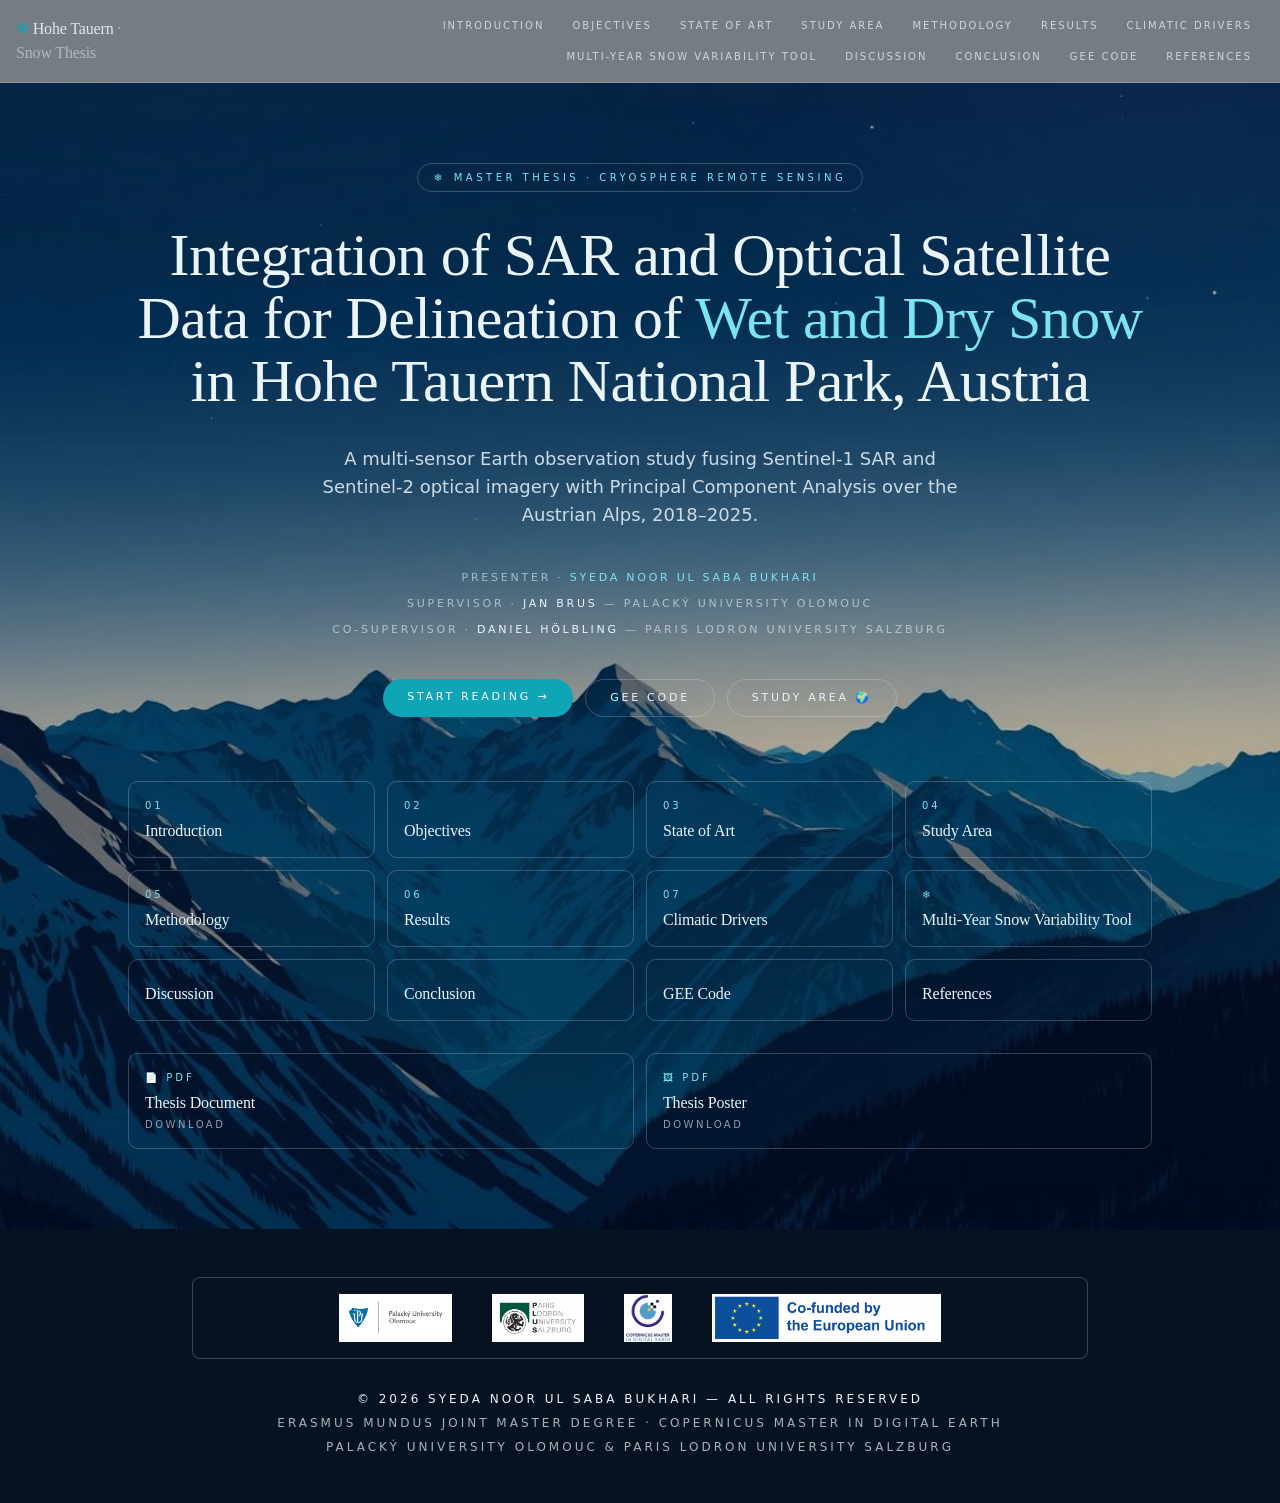
==== commit be4bca02: "Add files via upload" ====
--- a/index.html
+++ b/index.html
@@ -1,2 +1,2 @@
 <!DOCTYPE html>
-<html lang="en" data-tsd-source="/src/routes/__root.tsx:109:5"><head data-tsd-source="/src/routes/__root.tsx:110:7"><meta charset="utf-8"><meta name="viewport" content="width=device-width, initial-scale=1"><title>SAR &amp; Optical Snow Mapping — Hohe Tauern | Master Thesis</title><meta name="author" content="Syeda Noor ul Saba Bukhari"><meta name="twitter:site" content="@Lovable"><meta name="description" content="Master thesis by Syeda Noor ul Saba Bukhari integrating Sentinel-1 SAR and Sentinel-2 optical data to delineate wet and dry snow in Hohe Tauern National Park, Austria (2018–2025)."><meta property="og:title" content="SAR &amp; Optical Snow Mapping — Hohe Tauern | Master Thesis"><meta property="og:description" content="Delineation of wet and dry snow in the Austrian Alps using multi-sensor Earth observation, NDSI, LST and SAR backscatter."><meta property="og:type" content="website"><meta name="twitter:card" content="summary_large_image"><link rel="icon" href="pics/favicon.ico" type="image/x-icon"><link rel="preconnect" href="https://fonts.googleapis.com"><link rel="preconnect" href="https://fonts.gstatic.com" crossorigin="anonymous"><link rel="stylesheet" href="css/styles.css"></head><body data-tsd-source="/src/routes/__root.tsx:113:7"><div aria-hidden="true" style="position:fixed;top:0;left:0;height:3px;width:0%;background:linear-gradient(90deg, var(--color-thesis-accent-glow), var(--color-thesis-accent), var(--color-thesis-aurora));z-index:60;box-shadow:0 0 12px rgba(125,227,240,0.6);transition:width 80ms linear" data-tsd-source="/src/components/thesis/shared.tsx:43:5"></div><nav class="sticky top-0 z-40 border-b backdrop-blur-md" style="background-color:rgba(6,18,31,0.55);border-color:var(--color-thesis-line);color:var(--color-thesis-ice)" data-tsd-source="/src/components/thesis/shared.tsx:123:5"><div class="mx-auto flex max-w-7xl items-center justify-between gap-4 px-4 py-3" data-tsd-source="/src/components/thesis/shared.tsx:131:7"><a data-tsd-source="/src/components/thesis/shared.tsx:132:9" class="font-display text-base tracking-tight active" href="index.html" data-status="active" aria-current="page"><span style="color:var(--color-thesis-accent)" data-tsd-source="/src/components/thesis/shared.tsx:133:11">❄</span> <span class="opacity-90" data-tsd-source="/src/components/thesis/shared.tsx:134:11">Hohe Tauern</span><span class="opacity-50" data-tsd-source="/src/components/thesis/shared.tsx:135:11"> · Snow Thesis</span></a><div class="hidden flex-wrap justify-end gap-1 lg:flex" data-tsd-source="/src/components/thesis/shared.tsx:137:9"><a data-tsd-source="/src/components/thesis/shared.tsx:139:13" href="introduction.html" style="opacity:0.75" class="rounded-full px-3 py-1.5 text-[10px] uppercase tracking-[0.2em] transition-opacity hover:opacity-100">Introduction</a><a data-tsd-source="/src/components/thesis/shared.tsx:139:13" href="objectives.html" style="opacity:0.75" class="rounded-full px-3 py-1.5 text-[10px] uppercase tracking-[0.2em] transition-opacity hover:opacity-100">Objectives</a><a data-tsd-source="/src/components/thesis/shared.tsx:139:13" href="state-of-art.html" style="opacity:0.75" class="rounded-full px-3 py-1.5 text-[10px] uppercase tracking-[0.2em] transition-opacity hover:opacity-100">State of Art</a><a data-tsd-source="/src/components/thesis/shared.tsx:139:13" href="study-area.html" style="opacity:0.75" class="rounded-full px-3 py-1.5 text-[10px] uppercase tracking-[0.2em] transition-opacity hover:opacity-100">Study Area</a><a data-tsd-source="/src/components/thesis/shared.tsx:139:13" href="methodology.html" style="opacity:0.75" class="rounded-full px-3 py-1.5 text-[10px] uppercase tracking-[0.2em] transition-opacity hover:opacity-100">Methodology</a><a data-tsd-source="/src/components/thesis/shared.tsx:139:13" href="results.html" style="opacity:0.75" class="rounded-full px-3 py-1.5 text-[10px] uppercase tracking-[0.2em] transition-opacity hover:opacity-100">Results</a><a data-tsd-source="/src/components/thesis/shared.tsx:139:13" href="climate-drivers.html" style="opacity:0.75" class="rounded-full px-3 py-1.5 text-[10px] uppercase tracking-[0.2em] transition-opacity hover:opacity-100">Climatic Drivers</a><a data-tsd-source="/src/components/thesis/shared.tsx:139:13" href="year-compare.html" style="opacity:0.75" class="rounded-full px-3 py-1.5 text-[10px] uppercase tracking-[0.2em] transition-opacity hover:opacity-100">Multi-Year Snow Variability Tool</a><a data-tsd-source="/src/components/thesis/shared.tsx:139:13" href="discussion.html" style="opacity:0.75" class="rounded-full px-3 py-1.5 text-[10px] uppercase tracking-[0.2em] transition-opacity hover:opacity-100">Discussion</a><a data-tsd-source="/src/components/thesis/shared.tsx:139:13" href="conclusion.html" style="opacity:0.75" class="rounded-full px-3 py-1.5 text-[10px] uppercase tracking-[0.2em] transition-opacity hover:opacity-100">Conclusion</a><a data-tsd-source="/src/components/thesis/shared.tsx:139:13" href="gee-code.html" style="opacity:0.75" class="rounded-full px-3 py-1.5 text-[10px] uppercase tracking-[0.2em] transition-opacity hover:opacity-100">GEE Code</a><a data-tsd-source="/src/components/thesis/shared.tsx:139:13" href="references.html" style="opacity:0.75" class="rounded-full px-3 py-1.5 text-[10px] uppercase tracking-[0.2em] transition-opacity hover:opacity-100">References</a></div><details class="relative lg:hidden" data-tsd-source="/src/components/thesis/shared.tsx:156:9"><summary class="cursor-pointer list-none rounded-md border px-3 py-1.5 text-[10px] uppercase tracking-[0.2em]" style="border-color:currentColor" data-tsd-source="/src/components/thesis/shared.tsx:157:11">Menu</summary><div class="absolute right-0 top-full z-50 mt-2 flex w-56 flex-col rounded-md border bg-white p-2 shadow-xl" style="color:var(--color-thesis-ink);border-color:rgba(11,29,42,0.1)" data-tsd-source="/src/components/thesis/shared.tsx:160:11"><a data-tsd-source="/src/components/thesis/shared.tsx:165:15" href="introduction.html" class="rounded px-3 py-1.5 text-xs uppercase tracking-[0.2em] hover:bg-slate-100">Introduction</a><a data-tsd-source="/src/components/thesis/shared.tsx:165:15" href="objectives.html" class="rounded px-3 py-1.5 text-xs uppercase tracking-[0.2em] hover:bg-slate-100">Objectives</a><a data-tsd-source="/src/components/thesis/shared.tsx:165:15" href="state-of-art.html" class="rounded px-3 py-1.5 text-xs uppercase tracking-[0.2em] hover:bg-slate-100">State of Art</a><a data-tsd-source="/src/components/thesis/shared.tsx:165:15" href="study-area.html" class="rounded px-3 py-1.5 text-xs uppercase tracking-[0.2em] hover:bg-slate-100">Study Area</a><a data-tsd-source="/src/components/thesis/shared.tsx:165:15" href="methodology.html" class="rounded px-3 py-1.5 text-xs uppercase tracking-[0.2em] hover:bg-slate-100">Methodology</a><a data-tsd-source="/src/components/thesis/shared.tsx:165:15" href="results.html" class="rounded px-3 py-1.5 text-xs uppercase tracking-[0.2em] hover:bg-slate-100">Results</a><a data-tsd-source="/src/components/thesis/shared.tsx:165:15" href="climate-drivers.html" class="rounded px-3 py-1.5 text-xs uppercase tracking-[0.2em] hover:bg-slate-100">Climatic Drivers</a><a data-tsd-source="/src/components/thesis/shared.tsx:165:15" href="year-compare.html" class="rounded px-3 py-1.5 text-xs uppercase tracking-[0.2em] hover:bg-slate-100">Multi-Year Snow Variability Tool</a><a data-tsd-source="/src/components/thesis/shared.tsx:165:15" href="discussion.html" class="rounded px-3 py-1.5 text-xs uppercase tracking-[0.2em] hover:bg-slate-100">Discussion</a><a data-tsd-source="/src/components/thesis/shared.tsx:165:15" href="conclusion.html" class="rounded px-3 py-1.5 text-xs uppercase tracking-[0.2em] hover:bg-slate-100">Conclusion</a><a data-tsd-source="/src/components/thesis/shared.tsx:165:15" href="gee-code.html" class="rounded px-3 py-1.5 text-xs uppercase tracking-[0.2em] hover:bg-slate-100">GEE Code</a><a data-tsd-source="/src/components/thesis/shared.tsx:165:15" href="references.html" class="rounded px-3 py-1.5 text-xs uppercase tracking-[0.2em] hover:bg-slate-100">References</a></div></details></div></nav><!--$--><main style="background-color:var(--color-thesis-bg);color:var(--color-thesis-ice)" data-tsd-source="/src/routes/index.tsx:25:5"><header class="thesis-aurora relative flex min-h-[calc(100vh-56px)] w-full flex-col items-center justify-center overflow-hidden px-6 py-20" data-tsd-source="/src/routes/index.tsx:26:7"><img src="/src/assets/hero_alpine.jpg" alt="Snow-covered peaks of Hohe Tauern National Park" class="absolute inset-0 h-full w-full object-cover opacity-70" data-tsd-source="/src/routes/index.tsx:29:9"><div aria-hidden="true" class="pointer-events-none absolute inset-0" style="background:linear-gradient(180deg, rgba(6,18,31,0.55) 0%, rgba(6,18,31,0.25) 35%, rgba(6,18,31,0.98) 100%)" data-tsd-source="/src/routes/index.tsx:34:9"></div><div aria-hidden="true" class="thesis-snow pointer-events-none" data-tsd-source="/src/routes/index.tsx:42:9"><span class="thesis-snow-flake" style="left:38.04984409667653%;font-size:10.031183884613952px;opacity:0.4827626409515535;animation-duration:7.9685007124001075s;animation-delay:-6.762746948483083s" data-tsd-source="/src/routes/index.tsx:50:15">❄</span><span class="thesis-snow-flake" style="left:7.899022955660384%;font-size:21.15684926808101px;opacity:0.44551567475961834;animation-duration:15.65210408174778s;animation-delay:-7.619084725155392s" data-tsd-source="/src/routes/index.tsx:50:15">❄</span><span class="thesis-snow-flake" style="left:57.74783418373688%;font-size:8.205080557351062px;opacity:0.8155590680530327;animation-duration:7.068949233216411s;animation-delay:-5.134179918441505s" data-tsd-source="/src/routes/index.tsx:50:15">❄</span><span class="thesis-snow-flake" style="left:19.41515818426838%;font-size:18.579974567966847px;opacity:0.5657989720225165;animation-duration:9.119044076401941s;animation-delay:-1.7225179979311376s" data-tsd-source="/src/routes/index.tsx:50:15">❄</span><span class="thesis-snow-flake" style="left:79.87766618445522%;font-size:11.279918824929528px;opacity:0.44737399384073634;animation-duration:6.175412365876724s;animation-delay:-4.466821562286608s" data-tsd-source="/src/routes/index.tsx:50:15">❄</span><span class="thesis-snow-flake" style="left:9.05798374310569%;font-size:17.73992864348649px;opacity:0.7906114743686481;animation-duration:8.162878279594322s;animation-delay:-2.22766837426429s" data-tsd-source="/src/routes/index.tsx:50:15">❄</span><span class="thesis-snow-flake" style="left:29.154054730795952%;font-size:20.42230494178163px;opacity:0.7166991547251387;animation-duration:9.743660095448414s;animation-delay:-5.947583799722761s" data-tsd-source="/src/routes/index.tsx:50:15">❄</span><span class="thesis-snow-flake" style="left:34.617367231032816%;font-size:14.258495231896282px;opacity:0.6180710137755486;animation-duration:7.185406157054139s;animation-delay:-11.212794776713263s" data-tsd-source="/src/routes/index.tsx:50:15">❄</span><span class="thesis-snow-flake" style="left:59.64438579019191%;font-size:18.633662657069642px;opacity:0.8931409681481719;animation-duration:10.59892950952575s;animation-delay:-4.661949000299802s" data-tsd-source="/src/routes/index.tsx:50:15">❄</span><span class="thesis-snow-flake" style="left:24.298002485452596%;font-size:12.457241876897442px;opacity:0.9142443211421133;animation-duration:9.550209657860673s;animation-delay:-2.9545975095556942s" data-tsd-source="/src/routes/index.tsx:50:15">❄</span><span class="thesis-snow-flake" style="left:29.648098398983613%;font-size:11.983087490782097px;opacity:0.6720284243032755;animation-duration:6.815340896665453s;animation-delay:-2.729938594721589s" data-tsd-source="/src/routes/index.tsx:50:15">❄</span><span class="thesis-snow-flake" style="left:2.161851213430155%;font-size:9.47915851783769px;opacity:0.4072288309430078;animation-duration:7.138870030399801s;animation-delay:-5.701914852735588s" data-tsd-source="/src/routes/index.tsx:50:15">❄</span><span class="thesis-snow-flake" style="left:78.27933805467322%;font-size:10.609619936772786px;opacity:0.9644018871916694;animation-duration:13.7235198709247s;animation-delay:-6.755801605576864s" data-tsd-source="/src/routes/index.tsx:50:15">❄</span><span class="thesis-snow-flake" style="left:56.62886274796608%;font-size:17.893939070037447px;opacity:0.7329089871610027;animation-duration:15.10893742474536s;animation-delay:-9.369226087765028s" data-tsd-source="/src/routes/index.tsx:50:15">❄</span><span class="thesis-snow-flake" style="left:87.43878478262866%;font-size:20.549546800083426px;opacity:0.9426091342457127;animation-duration:8.199509635464965s;animation-delay:-6.401497984513753s" data-tsd-source="/src/routes/index.tsx:50:15">❄</span><span class="thesis-snow-flake" style="left:71.67082678123191%;font-size:18.448960581110953px;opacity:0.905754090700844;animation-duration:12.010784847189663s;animation-delay:-9.35808264404428s" data-tsd-source="/src/routes/index.tsx:50:15">❄</span><span class="thesis-snow-flake" style="left:19.526628830506667%;font-size:16.06254511155562px;opacity:0.6057219872729775;animation-duration:15.780781401023741s;animation-delay:-1.3354780816598133s" data-tsd-source="/src/routes/index.tsx:50:15">❄</span><span class="thesis-snow-flake" style="left:55.648628383323405%;font-size:18.56912840458234px;opacity:0.6477521824416893;animation-duration:13.223842597412691s;animation-delay:-8.394026071966966s" data-tsd-source="/src/routes/index.tsx:50:15">❄</span><span class="thesis-snow-flake" style="left:72.74030812398944%;font-size:17.029590351310503px;opacity:0.664677455832412;animation-duration:14.020186567796543s;animation-delay:-10.314824108496774s" data-tsd-source="/src/routes/index.tsx:50:15">❄</span><span class="thesis-snow-flake" style="left:55.881635611859195%;font-size:21.505072629646715px;opacity:0.5112784927415508;animation-duration:10.644776028785484s;animation-delay:-9.689186405384174s" data-tsd-source="/src/routes/index.tsx:50:15">❄</span><span class="thesis-snow-flake" style="left:72.12226843327636%;font-size:18.374389323212768px;opacity:0.9289798304894793;animation-duration:8.481654474378734s;animation-delay:-3.5700070283519603s" data-tsd-source="/src/routes/index.tsx:50:15">❄</span><span class="thesis-snow-flake" style="left:38.09339094541995%;font-size:17.63042191617979px;opacity:0.6429806566907924;animation-duration:6.869154438660291s;animation-delay:-1.2526065268646454s" data-tsd-source="/src/routes/index.tsx:50:15">❄</span><span class="thesis-snow-flake" style="left:56.131319329282945%;font-size:18.320961266373075px;opacity:0.6730013244053573;animation-duration:7.8095574075896455s;animation-delay:-10.538180715563264s" data-tsd-source="/src/routes/index.tsx:50:15">❄</span><span class="thesis-snow-flake" style="left:59.03248041231595%;font-size:13.971255967178339px;opacity:0.9129697137817305;animation-duration:7.1597585623603734s;animation-delay:-10.481807231174177s" data-tsd-source="/src/routes/index.tsx:50:15">❄</span><span class="thesis-snow-flake" style="left:43.05471004149408%;font-size:13.752143007063076px;opacity:0.622868290950816;animation-duration:15.024017247834s;animation-delay:-8.725714015494345s" data-tsd-source="/src/routes/index.tsx:50:15">❄</span><span class="thesis-snow-flake" style="left:70.28341916545276%;font-size:8.375396845734px;opacity:0.8709926203382407;animation-duration:10.625193600586886s;animation-delay:-9.984129049587473s" data-tsd-source="/src/routes/index.tsx:50:15">❄</span><span class="thesis-snow-flake" style="left:41.7636232807006%;font-size:16.193296586180196px;opacity:0.7747655556817725;animation-duration:9.437366438475884s;animation-delay:-2.3053837506005372s" data-tsd-source="/src/routes/index.tsx:50:15">❄</span><span class="thesis-snow-flake" style="left:78.97664010992938%;font-size:11.948052704534618px;opacity:0.486225337680537;animation-duration:13.085445973412083s;animation-delay:-11.4605906635514s" data-tsd-source="/src/routes/index.tsx:50:15">❄</span><span class="thesis-snow-flake" style="left:71.71071597533603%;font-size:13.76662316057264px;opacity:0.693997958888162;animation-duration:12.099954915529018s;animation-delay:-5.536119984370791s" data-tsd-source="/src/routes/index.tsx:50:15">❄</span><span class="thesis-snow-flake" style="left:95.13018017360086%;font-size:10.956728678621722px;opacity:0.47161654507597567;animation-duration:11.311156553500236s;animation-delay:-11.612915775306654s" data-tsd-source="/src/routes/index.tsx:50:15">❄</span><span class="thesis-snow-flake" style="left:60.12146107233753%;font-size:17.57085643703716px;opacity:0.4283881375234469;animation-duration:8.70197720406392s;animation-delay:-11.139224328376224s" data-tsd-source="/src/routes/index.tsx:50:15">❄</span><span class="thesis-snow-flake" style="left:45.66544107968451%;font-size:14.65481894559988px;opacity:0.7382075856628283;animation-duration:10.256566856276594s;animation-delay:-1.981699271146221s" data-tsd-source="/src/routes/index.tsx:50:15">❄</span><span class="thesis-snow-flake" style="left:6.96583949760794%;font-size:18.825258940010766px;opacity:0.5158660647800531;animation-duration:10.854607572179876s;animation-delay:-0.5394464473972729s" data-tsd-source="/src/routes/index.tsx:50:15">❄</span><span class="thesis-snow-flake" style="left:39.25108392264887%;font-size:21.27726404095265px;opacity:0.6877453944099088;animation-duration:14.067879209369513s;animation-delay:-8.727290247729012s" data-tsd-source="/src/routes/index.tsx:50:15">❄</span><span class="thesis-snow-flake" style="left:11.063070053878011%;font-size:8.468543055905366px;opacity:0.6006831427004953;animation-duration:10.646953420620301s;animation-delay:-11.094604287545959s" data-tsd-source="/src/routes/index.tsx:50:15">❄</span><span class="thesis-snow-flake" style="left:73.28880906861819%;font-size:20.445491887776925px;opacity:0.8557548832087937;animation-duration:14.353650848647899s;animation-delay:-2.6557779401077823s" data-tsd-source="/src/routes/index.tsx:50:15">❄</span><span class="thesis-snow-flake" style="left:11.358252025838%;font-size:15.472044372315315px;opacity:0.6629961817291199;animation-duration:15.228149891621172s;animation-delay:-10.828587179119943s" data-tsd-source="/src/routes/index.tsx:50:15">❄</span><span class="thesis-snow-flake" style="left:58.70969811731448%;font-size:13.637248277150078px;opacity:0.8988692966790719;animation-duration:8.747925073589437s;animation-delay:-11.722748514408051s" data-tsd-source="/src/routes/index.tsx:50:15">❄</span><span class="thesis-snow-flake" style="left:97.86072118646301%;font-size:16.264357255863075px;opacity:0.42992908463095225;animation-duration:9.965610618957207s;animation-delay:-5.517246604099593s" data-tsd-source="/src/routes/index.tsx:50:15">❄</span><span class="thesis-snow-flake" style="left:30.911252879397864%;font-size:16.81185547793253px;opacity:0.8010617588087738;animation-duration:11.742578287142535s;animation-delay:-9.286560205235961s" data-tsd-source="/src/routes/index.tsx:50:15">❄</span><span class="thesis-snow-flake" style="left:64.31786634938142%;font-size:15.238002000733498px;opacity:0.8632887760699535;animation-duration:13.633965969217417s;animation-delay:-9.743886933167254s" data-tsd-source="/src/routes/index.tsx:50:15">❄</span><span class="thesis-snow-flake" style="left:98.71172594193192%;font-size:15.002011296295395px;opacity:0.4397312500578183;animation-duration:6.930935362342533s;animation-delay:-8.437335986239486s" data-tsd-source="/src/routes/index.tsx:50:15">❄</span><span class="thesis-snow-flake" style="left:83.14929325827973%;font-size:20.85212304299261px;opacity:0.7505974872150827;animation-duration:10.355651939665657s;animation-delay:-4.224856682978014s" data-tsd-source="/src/routes/index.tsx:50:15">❄</span><span class="thesis-snow-flake" style="left:39.32211521280114%;font-size:19.625037994208174px;opacity:0.7105557655407277;animation-duration:12.170332938365855s;animation-delay:-1.332822250506978s" data-tsd-source="/src/routes/index.tsx:50:15">❄</span><span class="thesis-snow-flake" style="left:53.721473812084966%;font-size:9.57081052893356px;opacity:0.5035278523575007;animation-duration:8.684240684346342s;animation-delay:-5.640585005623684s" data-tsd-source="/src/routes/index.tsx:50:15">❄</span><span class="thesis-snow-flake" style="left:41.6260761218326%;font-size:12.41407412852275px;opacity:0.4491247359900441;animation-duration:7.744164722526711s;animation-delay:-9.86782061705415s" data-tsd-source="/src/routes/index.tsx:50:15">❄</span><span class="thesis-snow-flake" style="left:68.91266052442242%;font-size:9.08956358637591px;opacity:0.9288261348210727;animation-duration:9.22765703428937s;animation-delay:-9.737860933694137s" data-tsd-source="/src/routes/index.tsx:50:15">❄</span><span class="thesis-snow-flake" style="left:97.20091869101879%;font-size:12.803011898949967px;opacity:0.43510674380733017;animation-duration:6.339782320783312s;animation-delay:-6.153473066886949s" data-tsd-source="/src/routes/index.tsx:50:15">❄</span><span class="thesis-snow-flake" style="left:7.029238754967104%;font-size:8.554514290391133px;opacity:0.5923588449383984;animation-duration:12.048398641050856s;animation-delay:-9.53266418235961s" data-tsd-source="/src/routes/index.tsx:50:15">❄</span><span class="thesis-snow-flake" style="left:38.789167790224546%;font-size:14.474534411985328px;opacity:0.760076001083891;animation-duration:15.969758756483207s;animation-delay:-8.274150145969175s" data-tsd-source="/src/routes/index.tsx:50:15">❄</span><span class="thesis-snow-flake" style="left:93.74767542973575%;font-size:14.632381865141223px;opacity:0.8017135708629364;animation-duration:7.265988751391589s;animation-delay:-1.1474158908694179s" data-tsd-source="/src/routes/index.tsx:50:15">❄</span><span class="thesis-snow-flake" style="left:96.76263507367393%;font-size:20.348552430694212px;opacity:0.5341890205299576;animation-duration:6.259762231540266s;animation-delay:-7.721799852335736s" data-tsd-source="/src/routes/index.tsx:50:15">❄</span><span class="thesis-snow-flake" style="left:53.45690624485155%;font-size:14.841771204123784px;opacity:0.5704862928921646;animation-duration:6.755251212054158s;animation-delay:-1.1228149634030062s" data-tsd-source="/src/routes/index.tsx:50:15">❄</span><span class="thesis-snow-flake" style="left:64.10765134412864%;font-size:16.760337363937683px;opacity:0.41377861565871105;animation-duration:6.235917468860178s;animation-delay:-7.853960068549492s" data-tsd-source="/src/routes/index.tsx:50:15">❄</span><span class="thesis-snow-flake" style="left:55.200352170654355%;font-size:10.127497099326034px;opacity:0.5216507968605695;animation-duration:9.120877478874862s;animation-delay:-5.845770467098979s" data-tsd-source="/src/routes/index.tsx:50:15">❄</span><span class="thesis-snow-flake" style="left:44.42667238106475%;font-size:13.602213957566253px;opacity:0.4248171909078444;animation-duration:13.086422402449468s;animation-delay:-1.0775840106554782s" data-tsd-source="/src/routes/index.tsx:50:15">❄</span><span class="thesis-snow-flake" style="left:30.859150090257458%;font-size:16.694082463504344px;opacity:0.9729558363212933;animation-duration:7.2905693209711755s;animation-delay:-3.2541754222852033s" data-tsd-source="/src/routes/index.tsx:50:15">❄</span><span class="thesis-snow-flake" style="left:6.477373563578315%;font-size:11.516387920085043px;opacity:0.6194451140673812;animation-duration:7.554766610173555s;animation-delay:-0.6210454389792481s" data-tsd-source="/src/routes/index.tsx:50:15">❄</span><span class="thesis-snow-flake" style="left:65.16947425999247%;font-size:8.65640838900203px;opacity:0.4105803581763261;animation-duration:13.655251289492973s;animation-delay:-1.8969316036956814s" data-tsd-source="/src/routes/index.tsx:50:15">❄</span><span class="thesis-snow-flake" style="left:25.977972616235935%;font-size:12.985735638214827px;opacity:0.4588904905603506;animation-duration:13.885698749975123s;animation-delay:-11.712708159352497s" data-tsd-source="/src/routes/index.tsx:50:15">❄</span></div><div class="relative z-10 mx-auto flex w-full max-w-5xl flex-col items-center text-center" data-tsd-source="/src/routes/index.tsx:67:9"><span class="inline-flex items-center gap-2 rounded-full border px-4 py-1.5 text-[10px] uppercase tracking-[0.35em]" style="border-color:var(--color-thesis-line);color:var(--color-thesis-accent-glow)" data-tsd-source="/src/routes/index.tsx:68:11"><span data-tsd-source="/src/routes/index.tsx:72:13">❄</span> Master Thesis · Cryosphere Remote Sensing</span><h1 class="font-display mt-8 text-balance text-3xl leading-[1.05] md:text-5xl lg:text-6xl" data-tsd-source="/src/routes/index.tsx:75:11">Integration of SAR and Optical Satellite Data for Delineation of<!-- --> <span style="color:var(--color-thesis-accent-glow)" data-tsd-source="/src/routes/index.tsx:77:13">Wet and Dry Snow</span> in Hohe Tauern National Park, Austria</h1><p class="mt-8 max-w-2xl text-base opacity-85 md:text-lg" data-tsd-source="/src/routes/index.tsx:80:11">A multi-sensor Earth observation study fusing Sentinel-1 SAR and Sentinel-2 optical imagery with Principal Component Analysis over the Austrian Alps, 2018–2025.</p><div class="mt-10 grid gap-2 text-[11px] uppercase leading-relaxed tracking-[0.25em]" data-tsd-source="/src/routes/index.tsx:85:11"><div data-tsd-source="/src/routes/index.tsx:86:13"><span class="opacity-60" data-tsd-source="/src/routes/index.tsx:87:15">Presenter · </span><span style="color:var(--color-thesis-accent-glow)" data-tsd-source="/src/routes/index.tsx:88:15">Syeda Noor ul Saba Bukhari</span></div><div data-tsd-source="/src/routes/index.tsx:90:13"><span class="opacity-60" data-tsd-source="/src/routes/index.tsx:91:15">Supervisor · </span><span data-tsd-source="/src/routes/index.tsx:92:15">Jan Brus</span><span class="opacity-60" data-tsd-source="/src/routes/index.tsx:93:15"> — Palacký University Olomouc</span></div><div data-tsd-source="/src/routes/index.tsx:95:13"><span class="opacity-60" data-tsd-source="/src/routes/index.tsx:96:15">Co-supervisor · </span><span data-tsd-source="/src/routes/index.tsx:97:15">Daniel Hölbling</span><span class="opacity-60" data-tsd-source="/src/routes/index.tsx:98:15"> — Paris Lodron University Salzburg</span></div></div><div class="mt-10 flex flex-wrap justify-center gap-3" data-tsd-source="/src/routes/index.tsx:102:11"><a data-tsd-source="/src/routes/index.tsx:103:13" href="introduction.html" style="background-color:var(--color-thesis-accent);color:#fff" class="rounded-full px-6 py-2.5 text-[11px] uppercase tracking-[0.25em] transition-transform hover:-translate-y-0.5">Start reading →</a><a data-tsd-source="/src/routes/index.tsx:110:13" href="gee-code.html" style="border-color:var(--color-thesis-line);color:var(--color-thesis-ice)" class="rounded-full border px-6 py-2.5 text-[11px] uppercase tracking-[0.25em] hover:bg-white/10">GEE Code</a><a data-tsd-source="/src/routes/index.tsx:117:13" href="study-area.html" style="border-color:var(--color-thesis-line);color:var(--color-thesis-ice)" class="rounded-full border px-6 py-2.5 text-[11px] uppercase tracking-[0.25em] hover:bg-white/10">Study Area 🌍</a></div><div class="mt-16 grid w-full grid-cols-2 gap-3 sm:grid-cols-3 md:grid-cols-4" data-tsd-source="/src/routes/index.tsx:126:11"><a data-tsd-source="/src/routes/index.tsx:128:15" href="introduction.html" style="border-color:var(--color-thesis-line)" class="group rounded-lg border p-4 text-left transition-all hover:-translate-y-0.5 hover:bg-white/5"><p class="text-[10px] uppercase tracking-[0.3em]" style="color:var(--color-thesis-accent-glow)" data-tsd-source="/src/routes/index.tsx:134:17">01</p><p class="font-display mt-2 text-base leading-tight" data-tsd-source="/src/routes/index.tsx:137:17">Introduction</p></a><a data-tsd-source="/src/routes/index.tsx:128:15" href="objectives.html" style="border-color:var(--color-thesis-line)" class="group rounded-lg border p-4 text-left transition-all hover:-translate-y-0.5 hover:bg-white/5"><p class="text-[10px] uppercase tracking-[0.3em]" style="color:var(--color-thesis-accent-glow)" data-tsd-source="/src/routes/index.tsx:134:17">02</p><p class="font-display mt-2 text-base leading-tight" data-tsd-source="/src/routes/index.tsx:137:17">Objectives</p></a><a data-tsd-source="/src/routes/index.tsx:128:15" href="state-of-art.html" style="border-color:var(--color-thesis-line)" class="group rounded-lg border p-4 text-left transition-all hover:-translate-y-0.5 hover:bg-white/5"><p class="text-[10px] uppercase tracking-[0.3em]" style="color:var(--color-thesis-accent-glow)" data-tsd-source="/src/routes/index.tsx:134:17">03</p><p class="font-display mt-2 text-base leading-tight" data-tsd-source="/src/routes/index.tsx:137:17">State of Art</p></a><a data-tsd-source="/src/routes/index.tsx:128:15" href="study-area.html" style="border-color:var(--color-thesis-line)" class="group rounded-lg border p-4 text-left transition-all hover:-translate-y-0.5 hover:bg-white/5"><p class="text-[10px] uppercase tracking-[0.3em]" style="color:var(--color-thesis-accent-glow)" data-tsd-source="/src/routes/index.tsx:134:17">04</p><p class="font-display mt-2 text-base leading-tight" data-tsd-source="/src/routes/index.tsx:137:17">Study Area</p></a><a data-tsd-source="/src/routes/index.tsx:128:15" href="methodology.html" style="border-color:var(--color-thesis-line)" class="group rounded-lg border p-4 text-left transition-all hover:-translate-y-0.5 hover:bg-white/5"><p class="text-[10px] uppercase tracking-[0.3em]" style="color:var(--color-thesis-accent-glow)" data-tsd-source="/src/routes/index.tsx:134:17">05</p><p class="font-display mt-2 text-base leading-tight" data-tsd-source="/src/routes/index.tsx:137:17">Methodology</p></a><a data-tsd-source="/src/routes/index.tsx:128:15" href="results.html" style="border-color:var(--color-thesis-line)" class="group rounded-lg border p-4 text-left transition-all hover:-translate-y-0.5 hover:bg-white/5"><p class="text-[10px] uppercase tracking-[0.3em]" style="color:var(--color-thesis-accent-glow)" data-tsd-source="/src/routes/index.tsx:134:17">06</p><p class="font-display mt-2 text-base leading-tight" data-tsd-source="/src/routes/index.tsx:137:17">Results</p></a><a data-tsd-source="/src/routes/index.tsx:128:15" href="climate-drivers.html" style="border-color:var(--color-thesis-line)" class="group rounded-lg border p-4 text-left transition-all hover:-translate-y-0.5 hover:bg-white/5"><p class="text-[10px] uppercase tracking-[0.3em]" style="color:var(--color-thesis-accent-glow)" data-tsd-source="/src/routes/index.tsx:134:17">07</p><p class="font-display mt-2 text-base leading-tight" data-tsd-source="/src/routes/index.tsx:137:17">Climatic Drivers</p></a><a data-tsd-source="/src/routes/index.tsx:128:15" href="year-compare.html" style="border-color:var(--color-thesis-line)" class="group rounded-lg border p-4 text-left transition-all hover:-translate-y-0.5 hover:bg-white/5"><p class="text-[10px] uppercase tracking-[0.3em]" style="color:var(--color-thesis-accent-glow)" data-tsd-source="/src/routes/index.tsx:134:17">❄</p><p class="font-display mt-2 text-base leading-tight" data-tsd-source="/src/routes/index.tsx:137:17">Multi-Year Snow Variability Tool</p></a><a data-tsd-source="/src/routes/index.tsx:128:15" href="discussion.html" style="border-color:var(--color-thesis-line)" class="group rounded-lg border p-4 text-left transition-all hover:-translate-y-0.5 hover:bg-white/5"><p class="text-[10px] uppercase tracking-[0.3em]" style="color:var(--color-thesis-accent-glow)" data-tsd-source="/src/routes/index.tsx:134:17"></p><p class="font-display mt-2 text-base leading-tight" data-tsd-source="/src/routes/index.tsx:137:17">Discussion</p></a><a data-tsd-source="/src/routes/index.tsx:128:15" href="conclusion.html" style="border-color:var(--color-thesis-line)" class="group rounded-lg border p-4 text-left transition-all hover:-translate-y-0.5 hover:bg-white/5"><p class="text-[10px] uppercase tracking-[0.3em]" style="color:var(--color-thesis-accent-glow)" data-tsd-source="/src/routes/index.tsx:134:17"></p><p class="font-display mt-2 text-base leading-tight" data-tsd-source="/src/routes/index.tsx:137:17">Conclusion</p></a><a data-tsd-source="/src/routes/index.tsx:128:15" href="gee-code.html" style="border-color:var(--color-thesis-line)" class="group rounded-lg border p-4 text-left transition-all hover:-translate-y-0.5 hover:bg-white/5"><p class="text-[10px] uppercase tracking-[0.3em]" style="color:var(--color-thesis-accent-glow)" data-tsd-source="/src/routes/index.tsx:134:17"></p><p class="font-display mt-2 text-base leading-tight" data-tsd-source="/src/routes/index.tsx:137:17">GEE Code</p></a><a data-tsd-source="/src/routes/index.tsx:128:15" href="references.html" style="border-color:var(--color-thesis-line)" class="group rounded-lg border p-4 text-left transition-all hover:-translate-y-0.5 hover:bg-white/5"><p class="text-[10px] uppercase tracking-[0.3em]" style="color:var(--color-thesis-accent-glow)" data-tsd-source="/src/routes/index.tsx:134:17"></p><p class="font-display mt-2 text-base leading-tight" data-tsd-source="/src/routes/index.tsx:137:17">References</p></a></div><div class="mt-8 grid w-full grid-cols-1 gap-3 sm:grid-cols-2" data-tsd-source="/src/routes/index.tsx:142:11"><a href="docs/bukhari26_thesis.pdf" download="" class="group rounded-lg border p-4 text-left transition-all hover:-translate-y-0.5 hover:bg-white/5" style="border-color:var(--color-thesis-line)" data-tsd-source="/src/routes/index.tsx:143:13"><p class="text-[10px] uppercase tracking-[0.3em]" style="color:var(--color-thesis-accent-glow)" data-tsd-source="/src/routes/index.tsx:149:15">📄 PDF</p><p class="font-display mt-2 text-base leading-tight" data-tsd-source="/src/routes/index.tsx:152:15">Thesis Document</p><p class="mt-1 text-[10px] uppercase tracking-[0.25em] opacity-60" data-tsd-source="/src/routes/index.tsx:153:15">Download</p></a><a href="docs/bukhari26_poster.pdf" download="" class="group rounded-lg border p-4 text-left transition-all hover:-translate-y-0.5 hover:bg-white/5" style="border-color:var(--color-thesis-line)" data-tsd-source="/src/routes/index.tsx:155:13"><p class="text-[10px] uppercase tracking-[0.3em]" style="color:var(--color-thesis-accent-glow)" data-tsd-source="/src/routes/index.tsx:161:15">🖼 PDF</p><p class="font-display mt-2 text-base leading-tight" data-tsd-source="/src/routes/index.tsx:164:15">Thesis Poster</p><p class="mt-1 text-[10px] uppercase tracking-[0.25em] opacity-60" data-tsd-source="/src/routes/index.tsx:165:15">Download</p></a></div></div></header><footer class="px-6 py-12 text-center text-xs uppercase tracking-[0.25em]" style="background-color:var(--color-thesis-bg);color:var(--color-thesis-ice)" data-tsd-source="/src/components/thesis/shared.tsx:501:5"><div class="mx-auto mb-8 flex max-w-4xl flex-wrap items-center justify-center gap-6 rounded-md border px-6 py-4 sm:gap-10" style="background-color:var(--color-thesis-bg);border-color:var(--color-thesis-line)" data-tsd-source="/src/components/thesis/shared.tsx:505:7"><img src="pics/palacky_white.jpeg" alt="Palacký University Olomouc" class="h-10 w-auto object-contain sm:h-12" loading="lazy" data-tsd-source="/src/components/thesis/shared.tsx:510:11"><img src="pics/plus_logo.jpeg" alt="Paris Lodron University Salzburg" class="h-10 w-auto object-contain sm:h-12" loading="lazy" data-tsd-source="/src/components/thesis/shared.tsx:510:11"><img src="pics/copernicus_white.jpeg" alt="Copernicus Master in Digital Earth" class="h-10 w-auto object-contain sm:h-12" loading="lazy" data-tsd-source="/src/components/thesis/shared.tsx:510:11"><img src="pics/eu_logo.jpeg" alt="Co-funded by the European Union" class="h-10 w-auto object-contain sm:h-12" loading="lazy" data-tsd-source="/src/components/thesis/shared.tsx:510:11"></div><p data-tsd-source="/src/components/thesis/shared.tsx:513:7">© 2026 Syeda Noor ul Saba Bukhari — All rights reserved</p><p class="mt-2 opacity-70" data-tsd-source="/src/components/thesis/shared.tsx:514:7">Erasmus Mundus Joint Master Degree · Copernicus Master in Digital Earth</p><p class="mt-2 opacity-70" data-tsd-source="/src/components/thesis/shared.tsx:515:7">Palacký University Olomouc &amp; Paris Lodron University Salzburg</p></footer></main><!--/$--></body></html>+<html lang="en" data-tsd-source="/src/routes/__root.tsx:109:5"><head data-tsd-source="/src/routes/__root.tsx:110:7"><meta charset="utf-8"><meta name="viewport" content="width=device-width, initial-scale=1"><title>SAR &amp; Optical Snow Mapping — Hohe Tauern | Master Thesis</title><meta name="author" content="Syeda Noor ul Saba Bukhari"><meta name="twitter:site" content="@Lovable"><meta name="description" content="Master thesis by Syeda Noor ul Saba Bukhari integrating Sentinel-1 SAR and Sentinel-2 optical data to delineate wet and dry snow in Hohe Tauern National Park, Austria (2018–2025)."><meta property="og:title" content="SAR &amp; Optical Snow Mapping — Hohe Tauern | Master Thesis"><meta property="og:description" content="Delineation of wet and dry snow in the Austrian Alps using multi-sensor Earth observation, NDSI, LST and SAR backscatter."><meta property="og:type" content="website"><meta name="twitter:card" content="summary_large_image"><link rel="icon" href="pics/favicon.ico" type="image/x-icon"><link rel="preconnect" href="https://fonts.googleapis.com"><link rel="preconnect" href="https://fonts.gstatic.com" crossorigin="anonymous"><link rel="stylesheet" href="css/styles.css"></head><body data-tsd-source="/src/routes/__root.tsx:113:7"><div aria-hidden="true" style="position:fixed;top:0;left:0;height:3px;width:0%;background:linear-gradient(90deg, var(--color-thesis-accent-glow), var(--color-thesis-accent), var(--color-thesis-aurora));z-index:60;box-shadow:0 0 12px rgba(125,227,240,0.6);transition:width 80ms linear" data-tsd-source="/src/components/thesis/shared.tsx:43:5"></div><nav class="sticky top-0 z-40 border-b backdrop-blur-md" style="background-color:rgba(6,18,31,0.55);border-color:var(--color-thesis-line);color:var(--color-thesis-ice)" data-tsd-source="/src/components/thesis/shared.tsx:123:5"><div class="mx-auto flex max-w-7xl items-center justify-between gap-4 px-4 py-3" data-tsd-source="/src/components/thesis/shared.tsx:131:7"><a data-tsd-source="/src/components/thesis/shared.tsx:132:9" class="font-display text-base tracking-tight active" href="index.html" data-status="active" aria-current="page"><span style="color:var(--color-thesis-accent)" data-tsd-source="/src/components/thesis/shared.tsx:133:11">❄</span> <span class="opacity-90" data-tsd-source="/src/components/thesis/shared.tsx:134:11">Hohe Tauern</span><span class="opacity-50" data-tsd-source="/src/components/thesis/shared.tsx:135:11"> · Snow Thesis</span></a><div class="hidden flex-wrap justify-end gap-1 lg:flex" data-tsd-source="/src/components/thesis/shared.tsx:137:9"><a data-tsd-source="/src/components/thesis/shared.tsx:139:13" href="introduction.html" style="opacity:0.75" class="rounded-full px-3 py-1.5 text-[10px] uppercase tracking-[0.2em] transition-opacity hover:opacity-100">Introduction</a><a data-tsd-source="/src/components/thesis/shared.tsx:139:13" href="objectives.html" style="opacity:0.75" class="rounded-full px-3 py-1.5 text-[10px] uppercase tracking-[0.2em] transition-opacity hover:opacity-100">Objectives</a><a data-tsd-source="/src/components/thesis/shared.tsx:139:13" href="state-of-art.html" style="opacity:0.75" class="rounded-full px-3 py-1.5 text-[10px] uppercase tracking-[0.2em] transition-opacity hover:opacity-100">State of Art</a><a data-tsd-source="/src/components/thesis/shared.tsx:139:13" href="study-area.html" style="opacity:0.75" class="rounded-full px-3 py-1.5 text-[10px] uppercase tracking-[0.2em] transition-opacity hover:opacity-100">Study Area</a><a data-tsd-source="/src/components/thesis/shared.tsx:139:13" href="methodology.html" style="opacity:0.75" class="rounded-full px-3 py-1.5 text-[10px] uppercase tracking-[0.2em] transition-opacity hover:opacity-100">Methodology</a><a data-tsd-source="/src/components/thesis/shared.tsx:139:13" href="results.html" style="opacity:0.75" class="rounded-full px-3 py-1.5 text-[10px] uppercase tracking-[0.2em] transition-opacity hover:opacity-100">Results</a><a data-tsd-source="/src/components/thesis/shared.tsx:139:13" href="climate-drivers.html" style="opacity:0.75" class="rounded-full px-3 py-1.5 text-[10px] uppercase tracking-[0.2em] transition-opacity hover:opacity-100">Climatic Drivers</a><a data-tsd-source="/src/components/thesis/shared.tsx:139:13" href="year-compare.html" style="opacity:0.75" class="rounded-full px-3 py-1.5 text-[10px] uppercase tracking-[0.2em] transition-opacity hover:opacity-100">Multi-Year Snow Variability Tool</a><a data-tsd-source="/src/components/thesis/shared.tsx:139:13" href="discussion.html" style="opacity:0.75" class="rounded-full px-3 py-1.5 text-[10px] uppercase tracking-[0.2em] transition-opacity hover:opacity-100">Discussion</a><a data-tsd-source="/src/components/thesis/shared.tsx:139:13" href="conclusion.html" style="opacity:0.75" class="rounded-full px-3 py-1.5 text-[10px] uppercase tracking-[0.2em] transition-opacity hover:opacity-100">Conclusion</a><a data-tsd-source="/src/components/thesis/shared.tsx:139:13" href="gee-code.html" style="opacity:0.75" class="rounded-full px-3 py-1.5 text-[10px] uppercase tracking-[0.2em] transition-opacity hover:opacity-100">GEE Code</a><a data-tsd-source="/src/components/thesis/shared.tsx:139:13" href="references.html" style="opacity:0.75" class="rounded-full px-3 py-1.5 text-[10px] uppercase tracking-[0.2em] transition-opacity hover:opacity-100">References</a></div><details class="relative lg:hidden" data-tsd-source="/src/components/thesis/shared.tsx:156:9"><summary class="cursor-pointer list-none rounded-md border px-3 py-1.5 text-[10px] uppercase tracking-[0.2em]" style="border-color:currentColor" data-tsd-source="/src/components/thesis/shared.tsx:157:11">Menu</summary><div class="absolute right-0 top-full z-50 mt-2 flex w-56 flex-col rounded-md border bg-white p-2 shadow-xl" style="color:var(--color-thesis-ink);border-color:rgba(11,29,42,0.1)" data-tsd-source="/src/components/thesis/shared.tsx:160:11"><a data-tsd-source="/src/components/thesis/shared.tsx:165:15" href="introduction.html" class="rounded px-3 py-1.5 text-xs uppercase tracking-[0.2em] hover:bg-slate-100">Introduction</a><a data-tsd-source="/src/components/thesis/shared.tsx:165:15" href="objectives.html" class="rounded px-3 py-1.5 text-xs uppercase tracking-[0.2em] hover:bg-slate-100">Objectives</a><a data-tsd-source="/src/components/thesis/shared.tsx:165:15" href="state-of-art.html" class="rounded px-3 py-1.5 text-xs uppercase tracking-[0.2em] hover:bg-slate-100">State of Art</a><a data-tsd-source="/src/components/thesis/shared.tsx:165:15" href="study-area.html" class="rounded px-3 py-1.5 text-xs uppercase tracking-[0.2em] hover:bg-slate-100">Study Area</a><a data-tsd-source="/src/components/thesis/shared.tsx:165:15" href="methodology.html" class="rounded px-3 py-1.5 text-xs uppercase tracking-[0.2em] hover:bg-slate-100">Methodology</a><a data-tsd-source="/src/components/thesis/shared.tsx:165:15" href="results.html" class="rounded px-3 py-1.5 text-xs uppercase tracking-[0.2em] hover:bg-slate-100">Results</a><a data-tsd-source="/src/components/thesis/shared.tsx:165:15" href="climate-drivers.html" class="rounded px-3 py-1.5 text-xs uppercase tracking-[0.2em] hover:bg-slate-100">Climatic Drivers</a><a data-tsd-source="/src/components/thesis/shared.tsx:165:15" href="year-compare.html" class="rounded px-3 py-1.5 text-xs uppercase tracking-[0.2em] hover:bg-slate-100">Multi-Year Snow Variability Tool</a><a data-tsd-source="/src/components/thesis/shared.tsx:165:15" href="discussion.html" class="rounded px-3 py-1.5 text-xs uppercase tracking-[0.2em] hover:bg-slate-100">Discussion</a><a data-tsd-source="/src/components/thesis/shared.tsx:165:15" href="conclusion.html" class="rounded px-3 py-1.5 text-xs uppercase tracking-[0.2em] hover:bg-slate-100">Conclusion</a><a data-tsd-source="/src/components/thesis/shared.tsx:165:15" href="gee-code.html" class="rounded px-3 py-1.5 text-xs uppercase tracking-[0.2em] hover:bg-slate-100">GEE Code</a><a data-tsd-source="/src/components/thesis/shared.tsx:165:15" href="references.html" class="rounded px-3 py-1.5 text-xs uppercase tracking-[0.2em] hover:bg-slate-100">References</a></div></details></div></nav><!--$--><main style="background-color:var(--color-thesis-bg);color:var(--color-thesis-ice)" data-tsd-source="/src/routes/index.tsx:25:5"><header class="thesis-aurora relative flex min-h-[calc(100vh-56px)] w-full flex-col items-center justify-center overflow-hidden px-6 py-20" data-tsd-source="/src/routes/index.tsx:26:7"><img src="pics/hero_alpine.jpg" alt="Snow-covered peaks of Hohe Tauern National Park" class="absolute inset-0 h-full w-full object-cover opacity-70" data-tsd-source="/src/routes/index.tsx:29:9"><div aria-hidden="true" class="pointer-events-none absolute inset-0" style="background:linear-gradient(180deg, rgba(6,18,31,0.55) 0%, rgba(6,18,31,0.25) 35%, rgba(6,18,31,0.98) 100%)" data-tsd-source="/src/routes/index.tsx:34:9"></div><div aria-hidden="true" class="thesis-snow pointer-events-none" data-tsd-source="/src/routes/index.tsx:42:9"><span class="thesis-snow-flake" style="left:38.04984409667653%;font-size:10.031183884613952px;opacity:0.4827626409515535;animation-duration:7.9685007124001075s;animation-delay:-6.762746948483083s" data-tsd-source="/src/routes/index.tsx:50:15">❄</span><span class="thesis-snow-flake" style="left:7.899022955660384%;font-size:21.15684926808101px;opacity:0.44551567475961834;animation-duration:15.65210408174778s;animation-delay:-7.619084725155392s" data-tsd-source="/src/routes/index.tsx:50:15">❄</span><span class="thesis-snow-flake" style="left:57.74783418373688%;font-size:8.205080557351062px;opacity:0.8155590680530327;animation-duration:7.068949233216411s;animation-delay:-5.134179918441505s" data-tsd-source="/src/routes/index.tsx:50:15">❄</span><span class="thesis-snow-flake" style="left:19.41515818426838%;font-size:18.579974567966847px;opacity:0.5657989720225165;animation-duration:9.119044076401941s;animation-delay:-1.7225179979311376s" data-tsd-source="/src/routes/index.tsx:50:15">❄</span><span class="thesis-snow-flake" style="left:79.87766618445522%;font-size:11.279918824929528px;opacity:0.44737399384073634;animation-duration:6.175412365876724s;animation-delay:-4.466821562286608s" data-tsd-source="/src/routes/index.tsx:50:15">❄</span><span class="thesis-snow-flake" style="left:9.05798374310569%;font-size:17.73992864348649px;opacity:0.7906114743686481;animation-duration:8.162878279594322s;animation-delay:-2.22766837426429s" data-tsd-source="/src/routes/index.tsx:50:15">❄</span><span class="thesis-snow-flake" style="left:29.154054730795952%;font-size:20.42230494178163px;opacity:0.7166991547251387;animation-duration:9.743660095448414s;animation-delay:-5.947583799722761s" data-tsd-source="/src/routes/index.tsx:50:15">❄</span><span class="thesis-snow-flake" style="left:34.617367231032816%;font-size:14.258495231896282px;opacity:0.6180710137755486;animation-duration:7.185406157054139s;animation-delay:-11.212794776713263s" data-tsd-source="/src/routes/index.tsx:50:15">❄</span><span class="thesis-snow-flake" style="left:59.64438579019191%;font-size:18.633662657069642px;opacity:0.8931409681481719;animation-duration:10.59892950952575s;animation-delay:-4.661949000299802s" data-tsd-source="/src/routes/index.tsx:50:15">❄</span><span class="thesis-snow-flake" style="left:24.298002485452596%;font-size:12.457241876897442px;opacity:0.9142443211421133;animation-duration:9.550209657860673s;animation-delay:-2.9545975095556942s" data-tsd-source="/src/routes/index.tsx:50:15">❄</span><span class="thesis-snow-flake" style="left:29.648098398983613%;font-size:11.983087490782097px;opacity:0.6720284243032755;animation-duration:6.815340896665453s;animation-delay:-2.729938594721589s" data-tsd-source="/src/routes/index.tsx:50:15">❄</span><span class="thesis-snow-flake" style="left:2.161851213430155%;font-size:9.47915851783769px;opacity:0.4072288309430078;animation-duration:7.138870030399801s;animation-delay:-5.701914852735588s" data-tsd-source="/src/routes/index.tsx:50:15">❄</span><span class="thesis-snow-flake" style="left:78.27933805467322%;font-size:10.609619936772786px;opacity:0.9644018871916694;animation-duration:13.7235198709247s;animation-delay:-6.755801605576864s" data-tsd-source="/src/routes/index.tsx:50:15">❄</span><span class="thesis-snow-flake" style="left:56.62886274796608%;font-size:17.893939070037447px;opacity:0.7329089871610027;animation-duration:15.10893742474536s;animation-delay:-9.369226087765028s" data-tsd-source="/src/routes/index.tsx:50:15">❄</span><span class="thesis-snow-flake" style="left:87.43878478262866%;font-size:20.549546800083426px;opacity:0.9426091342457127;animation-duration:8.199509635464965s;animation-delay:-6.401497984513753s" data-tsd-source="/src/routes/index.tsx:50:15">❄</span><span class="thesis-snow-flake" style="left:71.67082678123191%;font-size:18.448960581110953px;opacity:0.905754090700844;animation-duration:12.010784847189663s;animation-delay:-9.35808264404428s" data-tsd-source="/src/routes/index.tsx:50:15">❄</span><span class="thesis-snow-flake" style="left:19.526628830506667%;font-size:16.06254511155562px;opacity:0.6057219872729775;animation-duration:15.780781401023741s;animation-delay:-1.3354780816598133s" data-tsd-source="/src/routes/index.tsx:50:15">❄</span><span class="thesis-snow-flake" style="left:55.648628383323405%;font-size:18.56912840458234px;opacity:0.6477521824416893;animation-duration:13.223842597412691s;animation-delay:-8.394026071966966s" data-tsd-source="/src/routes/index.tsx:50:15">❄</span><span class="thesis-snow-flake" style="left:72.74030812398944%;font-size:17.029590351310503px;opacity:0.664677455832412;animation-duration:14.020186567796543s;animation-delay:-10.314824108496774s" data-tsd-source="/src/routes/index.tsx:50:15">❄</span><span class="thesis-snow-flake" style="left:55.881635611859195%;font-size:21.505072629646715px;opacity:0.5112784927415508;animation-duration:10.644776028785484s;animation-delay:-9.689186405384174s" data-tsd-source="/src/routes/index.tsx:50:15">❄</span><span class="thesis-snow-flake" style="left:72.12226843327636%;font-size:18.374389323212768px;opacity:0.9289798304894793;animation-duration:8.481654474378734s;animation-delay:-3.5700070283519603s" data-tsd-source="/src/routes/index.tsx:50:15">❄</span><span class="thesis-snow-flake" style="left:38.09339094541995%;font-size:17.63042191617979px;opacity:0.6429806566907924;animation-duration:6.869154438660291s;animation-delay:-1.2526065268646454s" data-tsd-source="/src/routes/index.tsx:50:15">❄</span><span class="thesis-snow-flake" style="left:56.131319329282945%;font-size:18.320961266373075px;opacity:0.6730013244053573;animation-duration:7.8095574075896455s;animation-delay:-10.538180715563264s" data-tsd-source="/src/routes/index.tsx:50:15">❄</span><span class="thesis-snow-flake" style="left:59.03248041231595%;font-size:13.971255967178339px;opacity:0.9129697137817305;animation-duration:7.1597585623603734s;animation-delay:-10.481807231174177s" data-tsd-source="/src/routes/index.tsx:50:15">❄</span><span class="thesis-snow-flake" style="left:43.05471004149408%;font-size:13.752143007063076px;opacity:0.622868290950816;animation-duration:15.024017247834s;animation-delay:-8.725714015494345s" data-tsd-source="/src/routes/index.tsx:50:15">❄</span><span class="thesis-snow-flake" style="left:70.28341916545276%;font-size:8.375396845734px;opacity:0.8709926203382407;animation-duration:10.625193600586886s;animation-delay:-9.984129049587473s" data-tsd-source="/src/routes/index.tsx:50:15">❄</span><span class="thesis-snow-flake" style="left:41.7636232807006%;font-size:16.193296586180196px;opacity:0.7747655556817725;animation-duration:9.437366438475884s;animation-delay:-2.3053837506005372s" data-tsd-source="/src/routes/index.tsx:50:15">❄</span><span class="thesis-snow-flake" style="left:78.97664010992938%;font-size:11.948052704534618px;opacity:0.486225337680537;animation-duration:13.085445973412083s;animation-delay:-11.4605906635514s" data-tsd-source="/src/routes/index.tsx:50:15">❄</span><span class="thesis-snow-flake" style="left:71.71071597533603%;font-size:13.76662316057264px;opacity:0.693997958888162;animation-duration:12.099954915529018s;animation-delay:-5.536119984370791s" data-tsd-source="/src/routes/index.tsx:50:15">❄</span><span class="thesis-snow-flake" style="left:95.13018017360086%;font-size:10.956728678621722px;opacity:0.47161654507597567;animation-duration:11.311156553500236s;animation-delay:-11.612915775306654s" data-tsd-source="/src/routes/index.tsx:50:15">❄</span><span class="thesis-snow-flake" style="left:60.12146107233753%;font-size:17.57085643703716px;opacity:0.4283881375234469;animation-duration:8.70197720406392s;animation-delay:-11.139224328376224s" data-tsd-source="/src/routes/index.tsx:50:15">❄</span><span class="thesis-snow-flake" style="left:45.66544107968451%;font-size:14.65481894559988px;opacity:0.7382075856628283;animation-duration:10.256566856276594s;animation-delay:-1.981699271146221s" data-tsd-source="/src/routes/index.tsx:50:15">❄</span><span class="thesis-snow-flake" style="left:6.96583949760794%;font-size:18.825258940010766px;opacity:0.5158660647800531;animation-duration:10.854607572179876s;animation-delay:-0.5394464473972729s" data-tsd-source="/src/routes/index.tsx:50:15">❄</span><span class="thesis-snow-flake" style="left:39.25108392264887%;font-size:21.27726404095265px;opacity:0.6877453944099088;animation-duration:14.067879209369513s;animation-delay:-8.727290247729012s" data-tsd-source="/src/routes/index.tsx:50:15">❄</span><span class="thesis-snow-flake" style="left:11.063070053878011%;font-size:8.468543055905366px;opacity:0.6006831427004953;animation-duration:10.646953420620301s;animation-delay:-11.094604287545959s" data-tsd-source="/src/routes/index.tsx:50:15">❄</span><span class="thesis-snow-flake" style="left:73.28880906861819%;font-size:20.445491887776925px;opacity:0.8557548832087937;animation-duration:14.353650848647899s;animation-delay:-2.6557779401077823s" data-tsd-source="/src/routes/index.tsx:50:15">❄</span><span class="thesis-snow-flake" style="left:11.358252025838%;font-size:15.472044372315315px;opacity:0.6629961817291199;animation-duration:15.228149891621172s;animation-delay:-10.828587179119943s" data-tsd-source="/src/routes/index.tsx:50:15">❄</span><span class="thesis-snow-flake" style="left:58.70969811731448%;font-size:13.637248277150078px;opacity:0.8988692966790719;animation-duration:8.747925073589437s;animation-delay:-11.722748514408051s" data-tsd-source="/src/routes/index.tsx:50:15">❄</span><span class="thesis-snow-flake" style="left:97.86072118646301%;font-size:16.264357255863075px;opacity:0.42992908463095225;animation-duration:9.965610618957207s;animation-delay:-5.517246604099593s" data-tsd-source="/src/routes/index.tsx:50:15">❄</span><span class="thesis-snow-flake" style="left:30.911252879397864%;font-size:16.81185547793253px;opacity:0.8010617588087738;animation-duration:11.742578287142535s;animation-delay:-9.286560205235961s" data-tsd-source="/src/routes/index.tsx:50:15">❄</span><span class="thesis-snow-flake" style="left:64.31786634938142%;font-size:15.238002000733498px;opacity:0.8632887760699535;animation-duration:13.633965969217417s;animation-delay:-9.743886933167254s" data-tsd-source="/src/routes/index.tsx:50:15">❄</span><span class="thesis-snow-flake" style="left:98.71172594193192%;font-size:15.002011296295395px;opacity:0.4397312500578183;animation-duration:6.930935362342533s;animation-delay:-8.437335986239486s" data-tsd-source="/src/routes/index.tsx:50:15">❄</span><span class="thesis-snow-flake" style="left:83.14929325827973%;font-size:20.85212304299261px;opacity:0.7505974872150827;animation-duration:10.355651939665657s;animation-delay:-4.224856682978014s" data-tsd-source="/src/routes/index.tsx:50:15">❄</span><span class="thesis-snow-flake" style="left:39.32211521280114%;font-size:19.625037994208174px;opacity:0.7105557655407277;animation-duration:12.170332938365855s;animation-delay:-1.332822250506978s" data-tsd-source="/src/routes/index.tsx:50:15">❄</span><span class="thesis-snow-flake" style="left:53.721473812084966%;font-size:9.57081052893356px;opacity:0.5035278523575007;animation-duration:8.684240684346342s;animation-delay:-5.640585005623684s" data-tsd-source="/src/routes/index.tsx:50:15">❄</span><span class="thesis-snow-flake" style="left:41.6260761218326%;font-size:12.41407412852275px;opacity:0.4491247359900441;animation-duration:7.744164722526711s;animation-delay:-9.86782061705415s" data-tsd-source="/src/routes/index.tsx:50:15">❄</span><span class="thesis-snow-flake" style="left:68.91266052442242%;font-size:9.08956358637591px;opacity:0.9288261348210727;animation-duration:9.22765703428937s;animation-delay:-9.737860933694137s" data-tsd-source="/src/routes/index.tsx:50:15">❄</span><span class="thesis-snow-flake" style="left:97.20091869101879%;font-size:12.803011898949967px;opacity:0.43510674380733017;animation-duration:6.339782320783312s;animation-delay:-6.153473066886949s" data-tsd-source="/src/routes/index.tsx:50:15">❄</span><span class="thesis-snow-flake" style="left:7.029238754967104%;font-size:8.554514290391133px;opacity:0.5923588449383984;animation-duration:12.048398641050856s;animation-delay:-9.53266418235961s" data-tsd-source="/src/routes/index.tsx:50:15">❄</span><span class="thesis-snow-flake" style="left:38.789167790224546%;font-size:14.474534411985328px;opacity:0.760076001083891;animation-duration:15.969758756483207s;animation-delay:-8.274150145969175s" data-tsd-source="/src/routes/index.tsx:50:15">❄</span><span class="thesis-snow-flake" style="left:93.74767542973575%;font-size:14.632381865141223px;opacity:0.8017135708629364;animation-duration:7.265988751391589s;animation-delay:-1.1474158908694179s" data-tsd-source="/src/routes/index.tsx:50:15">❄</span><span class="thesis-snow-flake" style="left:96.76263507367393%;font-size:20.348552430694212px;opacity:0.5341890205299576;animation-duration:6.259762231540266s;animation-delay:-7.721799852335736s" data-tsd-source="/src/routes/index.tsx:50:15">❄</span><span class="thesis-snow-flake" style="left:53.45690624485155%;font-size:14.841771204123784px;opacity:0.5704862928921646;animation-duration:6.755251212054158s;animation-delay:-1.1228149634030062s" data-tsd-source="/src/routes/index.tsx:50:15">❄</span><span class="thesis-snow-flake" style="left:64.10765134412864%;font-size:16.760337363937683px;opacity:0.41377861565871105;animation-duration:6.235917468860178s;animation-delay:-7.853960068549492s" data-tsd-source="/src/routes/index.tsx:50:15">❄</span><span class="thesis-snow-flake" style="left:55.200352170654355%;font-size:10.127497099326034px;opacity:0.5216507968605695;animation-duration:9.120877478874862s;animation-delay:-5.845770467098979s" data-tsd-source="/src/routes/index.tsx:50:15">❄</span><span class="thesis-snow-flake" style="left:44.42667238106475%;font-size:13.602213957566253px;opacity:0.4248171909078444;animation-duration:13.086422402449468s;animation-delay:-1.0775840106554782s" data-tsd-source="/src/routes/index.tsx:50:15">❄</span><span class="thesis-snow-flake" style="left:30.859150090257458%;font-size:16.694082463504344px;opacity:0.9729558363212933;animation-duration:7.2905693209711755s;animation-delay:-3.2541754222852033s" data-tsd-source="/src/routes/index.tsx:50:15">❄</span><span class="thesis-snow-flake" style="left:6.477373563578315%;font-size:11.516387920085043px;opacity:0.6194451140673812;animation-duration:7.554766610173555s;animation-delay:-0.6210454389792481s" data-tsd-source="/src/routes/index.tsx:50:15">❄</span><span class="thesis-snow-flake" style="left:65.16947425999247%;font-size:8.65640838900203px;opacity:0.4105803581763261;animation-duration:13.655251289492973s;animation-delay:-1.8969316036956814s" data-tsd-source="/src/routes/index.tsx:50:15">❄</span><span class="thesis-snow-flake" style="left:25.977972616235935%;font-size:12.985735638214827px;opacity:0.4588904905603506;animation-duration:13.885698749975123s;animation-delay:-11.712708159352497s" data-tsd-source="/src/routes/index.tsx:50:15">❄</span></div><div class="relative z-10 mx-auto flex w-full max-w-5xl flex-col items-center text-center" data-tsd-source="/src/routes/index.tsx:67:9"><span class="inline-flex items-center gap-2 rounded-full border px-4 py-1.5 text-[10px] uppercase tracking-[0.35em]" style="border-color:var(--color-thesis-line);color:var(--color-thesis-accent-glow)" data-tsd-source="/src/routes/index.tsx:68:11"><span data-tsd-source="/src/routes/index.tsx:72:13">❄</span> Master Thesis · Cryosphere Remote Sensing</span><h1 class="font-display mt-8 text-balance text-3xl leading-[1.05] md:text-5xl lg:text-6xl" data-tsd-source="/src/routes/index.tsx:75:11">Integration of SAR and Optical Satellite Data for Delineation of<!-- --> <span style="color:var(--color-thesis-accent-glow)" data-tsd-source="/src/routes/index.tsx:77:13">Wet and Dry Snow</span> in Hohe Tauern National Park, Austria</h1><p class="mt-8 max-w-2xl text-base opacity-85 md:text-lg" data-tsd-source="/src/routes/index.tsx:80:11">A multi-sensor Earth observation study fusing Sentinel-1 SAR and Sentinel-2 optical imagery with Principal Component Analysis over the Austrian Alps, 2018–2025.</p><div class="mt-10 grid gap-2 text-[11px] uppercase leading-relaxed tracking-[0.25em]" data-tsd-source="/src/routes/index.tsx:85:11"><div data-tsd-source="/src/routes/index.tsx:86:13"><span class="opacity-60" data-tsd-source="/src/routes/index.tsx:87:15">Presenter · </span><span style="color:var(--color-thesis-accent-glow)" data-tsd-source="/src/routes/index.tsx:88:15">Syeda Noor ul Saba Bukhari</span></div><div data-tsd-source="/src/routes/index.tsx:90:13"><span class="opacity-60" data-tsd-source="/src/routes/index.tsx:91:15">Supervisor · </span><span data-tsd-source="/src/routes/index.tsx:92:15">Jan Brus</span><span class="opacity-60" data-tsd-source="/src/routes/index.tsx:93:15"> — Palacký University Olomouc</span></div><div data-tsd-source="/src/routes/index.tsx:95:13"><span class="opacity-60" data-tsd-source="/src/routes/index.tsx:96:15">Co-supervisor · </span><span data-tsd-source="/src/routes/index.tsx:97:15">Daniel Hölbling</span><span class="opacity-60" data-tsd-source="/src/routes/index.tsx:98:15"> — Paris Lodron University Salzburg</span></div></div><div class="mt-10 flex flex-wrap justify-center gap-3" data-tsd-source="/src/routes/index.tsx:102:11"><a data-tsd-source="/src/routes/index.tsx:103:13" href="introduction.html" style="background-color:var(--color-thesis-accent);color:#fff" class="rounded-full px-6 py-2.5 text-[11px] uppercase tracking-[0.25em] transition-transform hover:-translate-y-0.5">Start reading →</a><a data-tsd-source="/src/routes/index.tsx:110:13" href="gee-code.html" style="border-color:var(--color-thesis-line);color:var(--color-thesis-ice)" class="rounded-full border px-6 py-2.5 text-[11px] uppercase tracking-[0.25em] hover:bg-white/10">GEE Code</a><a data-tsd-source="/src/routes/index.tsx:117:13" href="study-area.html" style="border-color:var(--color-thesis-line);color:var(--color-thesis-ice)" class="rounded-full border px-6 py-2.5 text-[11px] uppercase tracking-[0.25em] hover:bg-white/10">Study Area 🌍</a></div><div class="mt-16 grid w-full grid-cols-2 gap-3 sm:grid-cols-3 md:grid-cols-4" data-tsd-source="/src/routes/index.tsx:126:11"><a data-tsd-source="/src/routes/index.tsx:128:15" href="introduction.html" style="border-color:var(--color-thesis-line)" class="group rounded-lg border p-4 text-left transition-all hover:-translate-y-0.5 hover:bg-white/5"><p class="text-[10px] uppercase tracking-[0.3em]" style="color:var(--color-thesis-accent-glow)" data-tsd-source="/src/routes/index.tsx:134:17">01</p><p class="font-display mt-2 text-base leading-tight" data-tsd-source="/src/routes/index.tsx:137:17">Introduction</p></a><a data-tsd-source="/src/routes/index.tsx:128:15" href="objectives.html" style="border-color:var(--color-thesis-line)" class="group rounded-lg border p-4 text-left transition-all hover:-translate-y-0.5 hover:bg-white/5"><p class="text-[10px] uppercase tracking-[0.3em]" style="color:var(--color-thesis-accent-glow)" data-tsd-source="/src/routes/index.tsx:134:17">02</p><p class="font-display mt-2 text-base leading-tight" data-tsd-source="/src/routes/index.tsx:137:17">Objectives</p></a><a data-tsd-source="/src/routes/index.tsx:128:15" href="state-of-art.html" style="border-color:var(--color-thesis-line)" class="group rounded-lg border p-4 text-left transition-all hover:-translate-y-0.5 hover:bg-white/5"><p class="text-[10px] uppercase tracking-[0.3em]" style="color:var(--color-thesis-accent-glow)" data-tsd-source="/src/routes/index.tsx:134:17">03</p><p class="font-display mt-2 text-base leading-tight" data-tsd-source="/src/routes/index.tsx:137:17">State of Art</p></a><a data-tsd-source="/src/routes/index.tsx:128:15" href="study-area.html" style="border-color:var(--color-thesis-line)" class="group rounded-lg border p-4 text-left transition-all hover:-translate-y-0.5 hover:bg-white/5"><p class="text-[10px] uppercase tracking-[0.3em]" style="color:var(--color-thesis-accent-glow)" data-tsd-source="/src/routes/index.tsx:134:17">04</p><p class="font-display mt-2 text-base leading-tight" data-tsd-source="/src/routes/index.tsx:137:17">Study Area</p></a><a data-tsd-source="/src/routes/index.tsx:128:15" href="methodology.html" style="border-color:var(--color-thesis-line)" class="group rounded-lg border p-4 text-left transition-all hover:-translate-y-0.5 hover:bg-white/5"><p class="text-[10px] uppercase tracking-[0.3em]" style="color:var(--color-thesis-accent-glow)" data-tsd-source="/src/routes/index.tsx:134:17">05</p><p class="font-display mt-2 text-base leading-tight" data-tsd-source="/src/routes/index.tsx:137:17">Methodology</p></a><a data-tsd-source="/src/routes/index.tsx:128:15" href="results.html" style="border-color:var(--color-thesis-line)" class="group rounded-lg border p-4 text-left transition-all hover:-translate-y-0.5 hover:bg-white/5"><p class="text-[10px] uppercase tracking-[0.3em]" style="color:var(--color-thesis-accent-glow)" data-tsd-source="/src/routes/index.tsx:134:17">06</p><p class="font-display mt-2 text-base leading-tight" data-tsd-source="/src/routes/index.tsx:137:17">Results</p></a><a data-tsd-source="/src/routes/index.tsx:128:15" href="climate-drivers.html" style="border-color:var(--color-thesis-line)" class="group rounded-lg border p-4 text-left transition-all hover:-translate-y-0.5 hover:bg-white/5"><p class="text-[10px] uppercase tracking-[0.3em]" style="color:var(--color-thesis-accent-glow)" data-tsd-source="/src/routes/index.tsx:134:17">07</p><p class="font-display mt-2 text-base leading-tight" data-tsd-source="/src/routes/index.tsx:137:17">Climatic Drivers</p></a><a data-tsd-source="/src/routes/index.tsx:128:15" href="year-compare.html" style="border-color:var(--color-thesis-line)" class="group rounded-lg border p-4 text-left transition-all hover:-translate-y-0.5 hover:bg-white/5"><p class="text-[10px] uppercase tracking-[0.3em]" style="color:var(--color-thesis-accent-glow)" data-tsd-source="/src/routes/index.tsx:134:17">❄</p><p class="font-display mt-2 text-base leading-tight" data-tsd-source="/src/routes/index.tsx:137:17">Multi-Year Snow Variability Tool</p></a><a data-tsd-source="/src/routes/index.tsx:128:15" href="discussion.html" style="border-color:var(--color-thesis-line)" class="group rounded-lg border p-4 text-left transition-all hover:-translate-y-0.5 hover:bg-white/5"><p class="text-[10px] uppercase tracking-[0.3em]" style="color:var(--color-thesis-accent-glow)" data-tsd-source="/src/routes/index.tsx:134:17"></p><p class="font-display mt-2 text-base leading-tight" data-tsd-source="/src/routes/index.tsx:137:17">Discussion</p></a><a data-tsd-source="/src/routes/index.tsx:128:15" href="conclusion.html" style="border-color:var(--color-thesis-line)" class="group rounded-lg border p-4 text-left transition-all hover:-translate-y-0.5 hover:bg-white/5"><p class="text-[10px] uppercase tracking-[0.3em]" style="color:var(--color-thesis-accent-glow)" data-tsd-source="/src/routes/index.tsx:134:17"></p><p class="font-display mt-2 text-base leading-tight" data-tsd-source="/src/routes/index.tsx:137:17">Conclusion</p></a><a data-tsd-source="/src/routes/index.tsx:128:15" href="gee-code.html" style="border-color:var(--color-thesis-line)" class="group rounded-lg border p-4 text-left transition-all hover:-translate-y-0.5 hover:bg-white/5"><p class="text-[10px] uppercase tracking-[0.3em]" style="color:var(--color-thesis-accent-glow)" data-tsd-source="/src/routes/index.tsx:134:17"></p><p class="font-display mt-2 text-base leading-tight" data-tsd-source="/src/routes/index.tsx:137:17">GEE Code</p></a><a data-tsd-source="/src/routes/index.tsx:128:15" href="references.html" style="border-color:var(--color-thesis-line)" class="group rounded-lg border p-4 text-left transition-all hover:-translate-y-0.5 hover:bg-white/5"><p class="text-[10px] uppercase tracking-[0.3em]" style="color:var(--color-thesis-accent-glow)" data-tsd-source="/src/routes/index.tsx:134:17"></p><p class="font-display mt-2 text-base leading-tight" data-tsd-source="/src/routes/index.tsx:137:17">References</p></a></div><div class="mt-8 grid w-full grid-cols-1 gap-3 sm:grid-cols-2" data-tsd-source="/src/routes/index.tsx:142:11"><a href="docs/bukhari26_thesis.pdf" download="" class="group rounded-lg border p-4 text-left transition-all hover:-translate-y-0.5 hover:bg-white/5" style="border-color:var(--color-thesis-line)" data-tsd-source="/src/routes/index.tsx:143:13"><p class="text-[10px] uppercase tracking-[0.3em]" style="color:var(--color-thesis-accent-glow)" data-tsd-source="/src/routes/index.tsx:149:15">📄 PDF</p><p class="font-display mt-2 text-base leading-tight" data-tsd-source="/src/routes/index.tsx:152:15">Thesis Document</p><p class="mt-1 text-[10px] uppercase tracking-[0.25em] opacity-60" data-tsd-source="/src/routes/index.tsx:153:15">Download</p></a><a href="docs/bukhari26_poster.pdf" download="" class="group rounded-lg border p-4 text-left transition-all hover:-translate-y-0.5 hover:bg-white/5" style="border-color:var(--color-thesis-line)" data-tsd-source="/src/routes/index.tsx:155:13"><p class="text-[10px] uppercase tracking-[0.3em]" style="color:var(--color-thesis-accent-glow)" data-tsd-source="/src/routes/index.tsx:161:15">🖼 PDF</p><p class="font-display mt-2 text-base leading-tight" data-tsd-source="/src/routes/index.tsx:164:15">Thesis Poster</p><p class="mt-1 text-[10px] uppercase tracking-[0.25em] opacity-60" data-tsd-source="/src/routes/index.tsx:165:15">Download</p></a></div></div></header><footer class="px-6 py-12 text-center text-xs uppercase tracking-[0.25em]" style="background-color:var(--color-thesis-bg);color:var(--color-thesis-ice)" data-tsd-source="/src/components/thesis/shared.tsx:501:5"><div class="mx-auto mb-8 flex max-w-4xl flex-wrap items-center justify-center gap-6 rounded-md border px-6 py-4 sm:gap-10" style="background-color:var(--color-thesis-bg);border-color:var(--color-thesis-line)" data-tsd-source="/src/components/thesis/shared.tsx:505:7"><img src="pics/palacky_white.jpeg" alt="Palacký University Olomouc" class="h-10 w-auto object-contain sm:h-12" loading="lazy" data-tsd-source="/src/components/thesis/shared.tsx:510:11"><img src="pics/plus_logo.jpeg" alt="Paris Lodron University Salzburg" class="h-10 w-auto object-contain sm:h-12" loading="lazy" data-tsd-source="/src/components/thesis/shared.tsx:510:11"><img src="pics/copernicus_white.jpeg" alt="Copernicus Master in Digital Earth" class="h-10 w-auto object-contain sm:h-12" loading="lazy" data-tsd-source="/src/components/thesis/shared.tsx:510:11"><img src="pics/eu_logo.jpeg" alt="Co-funded by the European Union" class="h-10 w-auto object-contain sm:h-12" loading="lazy" data-tsd-source="/src/components/thesis/shared.tsx:510:11"></div><p data-tsd-source="/src/components/thesis/shared.tsx:513:7">© 2026 Syeda Noor ul Saba Bukhari — All rights reserved</p><p class="mt-2 opacity-70" data-tsd-source="/src/components/thesis/shared.tsx:514:7">Erasmus Mundus Joint Master Degree · Copernicus Master in Digital Earth</p><p class="mt-2 opacity-70" data-tsd-source="/src/components/thesis/shared.tsx:515:7">Palacký University Olomouc &amp; Paris Lodron University Salzburg</p></footer></main><!--/$--></body></html>
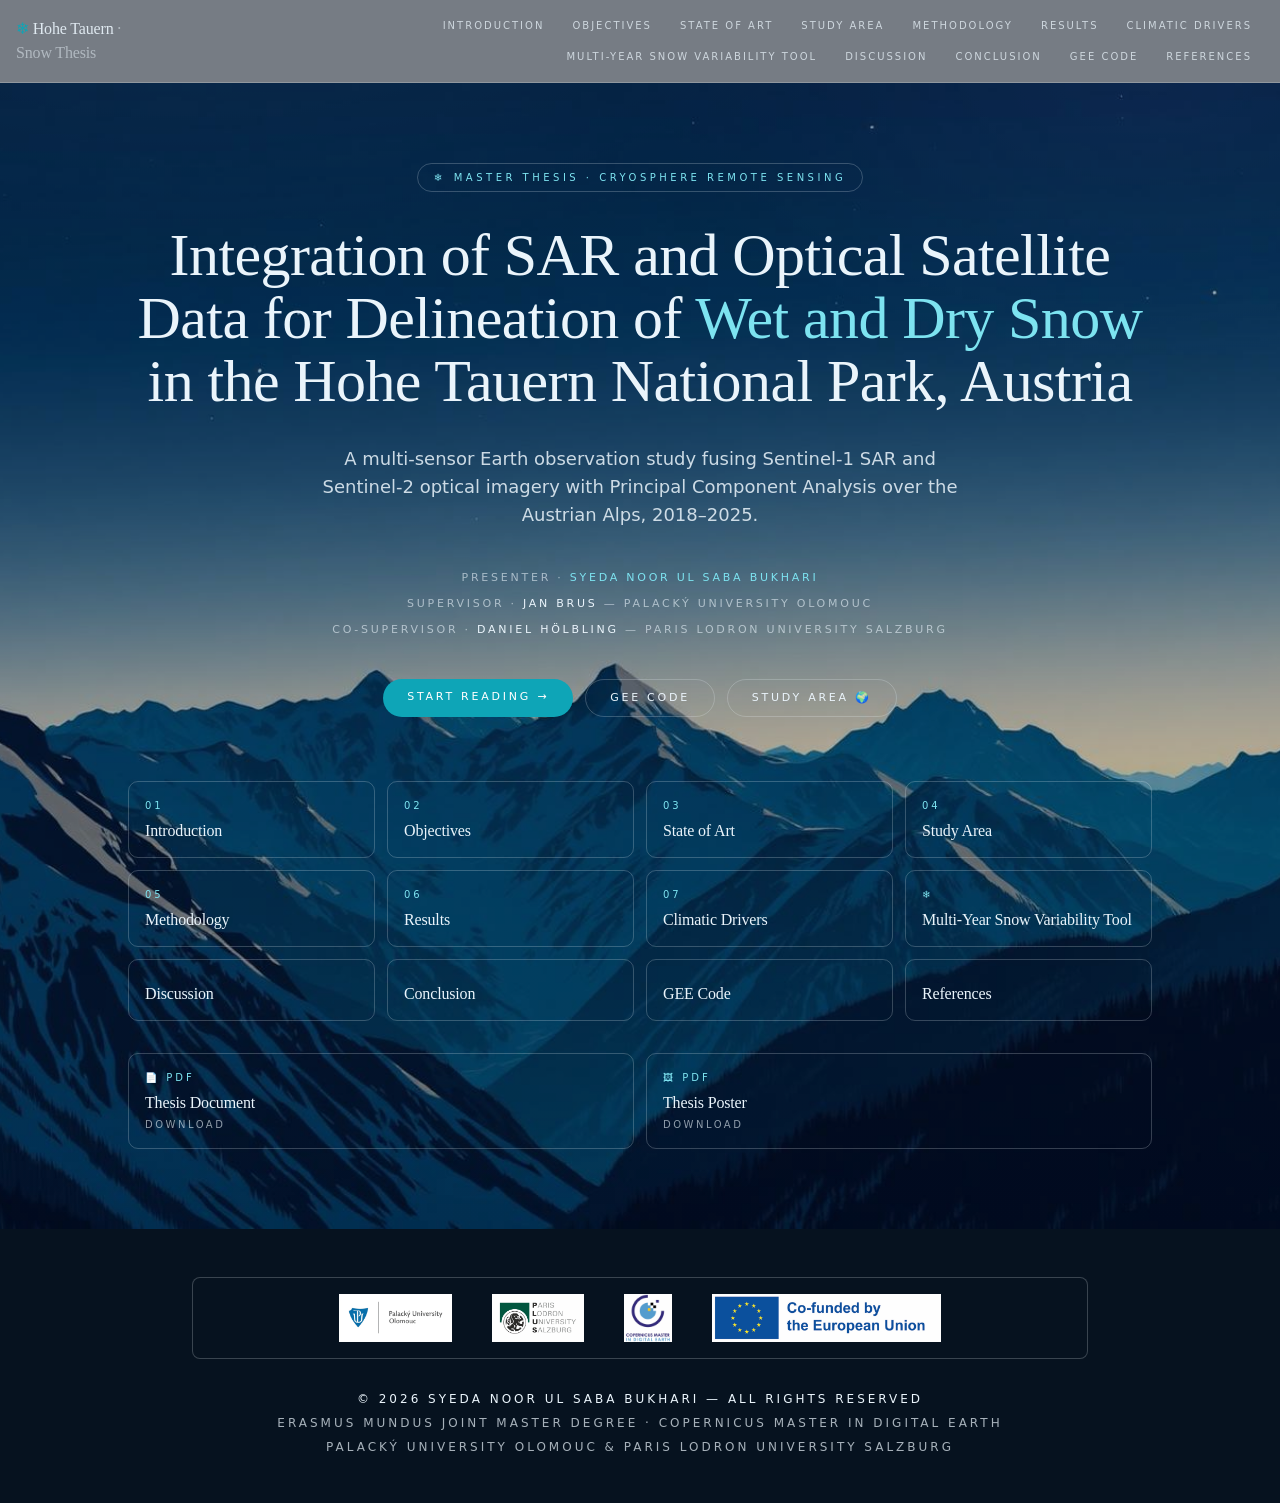
==== commit fcb2c1f7: "Add files via upload" ====
--- a/index.html
+++ b/index.html
@@ -1,2 +1,2 @@
 <!DOCTYPE html>
-<html lang="en" data-tsd-source="/src/routes/__root.tsx:109:5"><head data-tsd-source="/src/routes/__root.tsx:110:7"><meta charset="utf-8"><meta name="viewport" content="width=device-width, initial-scale=1"><title>SAR &amp; Optical Snow Mapping — Hohe Tauern | Master Thesis</title><meta name="author" content="Syeda Noor ul Saba Bukhari"><meta name="twitter:site" content="@Lovable"><meta name="description" content="Master thesis by Syeda Noor ul Saba Bukhari integrating Sentinel-1 SAR and Sentinel-2 optical data to delineate wet and dry snow in Hohe Tauern National Park, Austria (2018–2025)."><meta property="og:title" content="SAR &amp; Optical Snow Mapping — Hohe Tauern | Master Thesis"><meta property="og:description" content="Delineation of wet and dry snow in the Austrian Alps using multi-sensor Earth observation, NDSI, LST and SAR backscatter."><meta property="og:type" content="website"><meta name="twitter:card" content="summary_large_image"><link rel="icon" href="pics/favicon.ico" type="image/x-icon"><link rel="preconnect" href="https://fonts.googleapis.com"><link rel="preconnect" href="https://fonts.gstatic.com" crossorigin="anonymous"><link rel="stylesheet" href="css/styles.css"></head><body data-tsd-source="/src/routes/__root.tsx:113:7"><div aria-hidden="true" style="position:fixed;top:0;left:0;height:3px;width:0%;background:linear-gradient(90deg, var(--color-thesis-accent-glow), var(--color-thesis-accent), var(--color-thesis-aurora));z-index:60;box-shadow:0 0 12px rgba(125,227,240,0.6);transition:width 80ms linear" data-tsd-source="/src/components/thesis/shared.tsx:43:5"></div><nav class="sticky top-0 z-40 border-b backdrop-blur-md" style="background-color:rgba(6,18,31,0.55);border-color:var(--color-thesis-line);color:var(--color-thesis-ice)" data-tsd-source="/src/components/thesis/shared.tsx:123:5"><div class="mx-auto flex max-w-7xl items-center justify-between gap-4 px-4 py-3" data-tsd-source="/src/components/thesis/shared.tsx:131:7"><a data-tsd-source="/src/components/thesis/shared.tsx:132:9" class="font-display text-base tracking-tight active" href="index.html" data-status="active" aria-current="page"><span style="color:var(--color-thesis-accent)" data-tsd-source="/src/components/thesis/shared.tsx:133:11">❄</span> <span class="opacity-90" data-tsd-source="/src/components/thesis/shared.tsx:134:11">Hohe Tauern</span><span class="opacity-50" data-tsd-source="/src/components/thesis/shared.tsx:135:11"> · Snow Thesis</span></a><div class="hidden flex-wrap justify-end gap-1 lg:flex" data-tsd-source="/src/components/thesis/shared.tsx:137:9"><a data-tsd-source="/src/components/thesis/shared.tsx:139:13" href="introduction.html" style="opacity:0.75" class="rounded-full px-3 py-1.5 text-[10px] uppercase tracking-[0.2em] transition-opacity hover:opacity-100">Introduction</a><a data-tsd-source="/src/components/thesis/shared.tsx:139:13" href="objectives.html" style="opacity:0.75" class="rounded-full px-3 py-1.5 text-[10px] uppercase tracking-[0.2em] transition-opacity hover:opacity-100">Objectives</a><a data-tsd-source="/src/components/thesis/shared.tsx:139:13" href="state-of-art.html" style="opacity:0.75" class="rounded-full px-3 py-1.5 text-[10px] uppercase tracking-[0.2em] transition-opacity hover:opacity-100">State of Art</a><a data-tsd-source="/src/components/thesis/shared.tsx:139:13" href="study-area.html" style="opacity:0.75" class="rounded-full px-3 py-1.5 text-[10px] uppercase tracking-[0.2em] transition-opacity hover:opacity-100">Study Area</a><a data-tsd-source="/src/components/thesis/shared.tsx:139:13" href="methodology.html" style="opacity:0.75" class="rounded-full px-3 py-1.5 text-[10px] uppercase tracking-[0.2em] transition-opacity hover:opacity-100">Methodology</a><a data-tsd-source="/src/components/thesis/shared.tsx:139:13" href="results.html" style="opacity:0.75" class="rounded-full px-3 py-1.5 text-[10px] uppercase tracking-[0.2em] transition-opacity hover:opacity-100">Results</a><a data-tsd-source="/src/components/thesis/shared.tsx:139:13" href="climate-drivers.html" style="opacity:0.75" class="rounded-full px-3 py-1.5 text-[10px] uppercase tracking-[0.2em] transition-opacity hover:opacity-100">Climatic Drivers</a><a data-tsd-source="/src/components/thesis/shared.tsx:139:13" href="year-compare.html" style="opacity:0.75" class="rounded-full px-3 py-1.5 text-[10px] uppercase tracking-[0.2em] transition-opacity hover:opacity-100">Multi-Year Snow Variability Tool</a><a data-tsd-source="/src/components/thesis/shared.tsx:139:13" href="discussion.html" style="opacity:0.75" class="rounded-full px-3 py-1.5 text-[10px] uppercase tracking-[0.2em] transition-opacity hover:opacity-100">Discussion</a><a data-tsd-source="/src/components/thesis/shared.tsx:139:13" href="conclusion.html" style="opacity:0.75" class="rounded-full px-3 py-1.5 text-[10px] uppercase tracking-[0.2em] transition-opacity hover:opacity-100">Conclusion</a><a data-tsd-source="/src/components/thesis/shared.tsx:139:13" href="gee-code.html" style="opacity:0.75" class="rounded-full px-3 py-1.5 text-[10px] uppercase tracking-[0.2em] transition-opacity hover:opacity-100">GEE Code</a><a data-tsd-source="/src/components/thesis/shared.tsx:139:13" href="references.html" style="opacity:0.75" class="rounded-full px-3 py-1.5 text-[10px] uppercase tracking-[0.2em] transition-opacity hover:opacity-100">References</a></div><details class="relative lg:hidden" data-tsd-source="/src/components/thesis/shared.tsx:156:9"><summary class="cursor-pointer list-none rounded-md border px-3 py-1.5 text-[10px] uppercase tracking-[0.2em]" style="border-color:currentColor" data-tsd-source="/src/components/thesis/shared.tsx:157:11">Menu</summary><div class="absolute right-0 top-full z-50 mt-2 flex w-56 flex-col rounded-md border bg-white p-2 shadow-xl" style="color:var(--color-thesis-ink);border-color:rgba(11,29,42,0.1)" data-tsd-source="/src/components/thesis/shared.tsx:160:11"><a data-tsd-source="/src/components/thesis/shared.tsx:165:15" href="introduction.html" class="rounded px-3 py-1.5 text-xs uppercase tracking-[0.2em] hover:bg-slate-100">Introduction</a><a data-tsd-source="/src/components/thesis/shared.tsx:165:15" href="objectives.html" class="rounded px-3 py-1.5 text-xs uppercase tracking-[0.2em] hover:bg-slate-100">Objectives</a><a data-tsd-source="/src/components/thesis/shared.tsx:165:15" href="state-of-art.html" class="rounded px-3 py-1.5 text-xs uppercase tracking-[0.2em] hover:bg-slate-100">State of Art</a><a data-tsd-source="/src/components/thesis/shared.tsx:165:15" href="study-area.html" class="rounded px-3 py-1.5 text-xs uppercase tracking-[0.2em] hover:bg-slate-100">Study Area</a><a data-tsd-source="/src/components/thesis/shared.tsx:165:15" href="methodology.html" class="rounded px-3 py-1.5 text-xs uppercase tracking-[0.2em] hover:bg-slate-100">Methodology</a><a data-tsd-source="/src/components/thesis/shared.tsx:165:15" href="results.html" class="rounded px-3 py-1.5 text-xs uppercase tracking-[0.2em] hover:bg-slate-100">Results</a><a data-tsd-source="/src/components/thesis/shared.tsx:165:15" href="climate-drivers.html" class="rounded px-3 py-1.5 text-xs uppercase tracking-[0.2em] hover:bg-slate-100">Climatic Drivers</a><a data-tsd-source="/src/components/thesis/shared.tsx:165:15" href="year-compare.html" class="rounded px-3 py-1.5 text-xs uppercase tracking-[0.2em] hover:bg-slate-100">Multi-Year Snow Variability Tool</a><a data-tsd-source="/src/components/thesis/shared.tsx:165:15" href="discussion.html" class="rounded px-3 py-1.5 text-xs uppercase tracking-[0.2em] hover:bg-slate-100">Discussion</a><a data-tsd-source="/src/components/thesis/shared.tsx:165:15" href="conclusion.html" class="rounded px-3 py-1.5 text-xs uppercase tracking-[0.2em] hover:bg-slate-100">Conclusion</a><a data-tsd-source="/src/components/thesis/shared.tsx:165:15" href="gee-code.html" class="rounded px-3 py-1.5 text-xs uppercase tracking-[0.2em] hover:bg-slate-100">GEE Code</a><a data-tsd-source="/src/components/thesis/shared.tsx:165:15" href="references.html" class="rounded px-3 py-1.5 text-xs uppercase tracking-[0.2em] hover:bg-slate-100">References</a></div></details></div></nav><!--$--><main style="background-color:var(--color-thesis-bg);color:var(--color-thesis-ice)" data-tsd-source="/src/routes/index.tsx:25:5"><header class="thesis-aurora relative flex min-h-[calc(100vh-56px)] w-full flex-col items-center justify-center overflow-hidden px-6 py-20" data-tsd-source="/src/routes/index.tsx:26:7"><img src="pics/hero_alpine.jpg" alt="Snow-covered peaks of Hohe Tauern National Park" class="absolute inset-0 h-full w-full object-cover opacity-70" data-tsd-source="/src/routes/index.tsx:29:9"><div aria-hidden="true" class="pointer-events-none absolute inset-0" style="background:linear-gradient(180deg, rgba(6,18,31,0.55) 0%, rgba(6,18,31,0.25) 35%, rgba(6,18,31,0.98) 100%)" data-tsd-source="/src/routes/index.tsx:34:9"></div><div aria-hidden="true" class="thesis-snow pointer-events-none" data-tsd-source="/src/routes/index.tsx:42:9"><span class="thesis-snow-flake" style="left:38.04984409667653%;font-size:10.031183884613952px;opacity:0.4827626409515535;animation-duration:7.9685007124001075s;animation-delay:-6.762746948483083s" data-tsd-source="/src/routes/index.tsx:50:15">❄</span><span class="thesis-snow-flake" style="left:7.899022955660384%;font-size:21.15684926808101px;opacity:0.44551567475961834;animation-duration:15.65210408174778s;animation-delay:-7.619084725155392s" data-tsd-source="/src/routes/index.tsx:50:15">❄</span><span class="thesis-snow-flake" style="left:57.74783418373688%;font-size:8.205080557351062px;opacity:0.8155590680530327;animation-duration:7.068949233216411s;animation-delay:-5.134179918441505s" data-tsd-source="/src/routes/index.tsx:50:15">❄</span><span class="thesis-snow-flake" style="left:19.41515818426838%;font-size:18.579974567966847px;opacity:0.5657989720225165;animation-duration:9.119044076401941s;animation-delay:-1.7225179979311376s" data-tsd-source="/src/routes/index.tsx:50:15">❄</span><span class="thesis-snow-flake" style="left:79.87766618445522%;font-size:11.279918824929528px;opacity:0.44737399384073634;animation-duration:6.175412365876724s;animation-delay:-4.466821562286608s" data-tsd-source="/src/routes/index.tsx:50:15">❄</span><span class="thesis-snow-flake" style="left:9.05798374310569%;font-size:17.73992864348649px;opacity:0.7906114743686481;animation-duration:8.162878279594322s;animation-delay:-2.22766837426429s" data-tsd-source="/src/routes/index.tsx:50:15">❄</span><span class="thesis-snow-flake" style="left:29.154054730795952%;font-size:20.42230494178163px;opacity:0.7166991547251387;animation-duration:9.743660095448414s;animation-delay:-5.947583799722761s" data-tsd-source="/src/routes/index.tsx:50:15">❄</span><span class="thesis-snow-flake" style="left:34.617367231032816%;font-size:14.258495231896282px;opacity:0.6180710137755486;animation-duration:7.185406157054139s;animation-delay:-11.212794776713263s" data-tsd-source="/src/routes/index.tsx:50:15">❄</span><span class="thesis-snow-flake" style="left:59.64438579019191%;font-size:18.633662657069642px;opacity:0.8931409681481719;animation-duration:10.59892950952575s;animation-delay:-4.661949000299802s" data-tsd-source="/src/routes/index.tsx:50:15">❄</span><span class="thesis-snow-flake" style="left:24.298002485452596%;font-size:12.457241876897442px;opacity:0.9142443211421133;animation-duration:9.550209657860673s;animation-delay:-2.9545975095556942s" data-tsd-source="/src/routes/index.tsx:50:15">❄</span><span class="thesis-snow-flake" style="left:29.648098398983613%;font-size:11.983087490782097px;opacity:0.6720284243032755;animation-duration:6.815340896665453s;animation-delay:-2.729938594721589s" data-tsd-source="/src/routes/index.tsx:50:15">❄</span><span class="thesis-snow-flake" style="left:2.161851213430155%;font-size:9.47915851783769px;opacity:0.4072288309430078;animation-duration:7.138870030399801s;animation-delay:-5.701914852735588s" data-tsd-source="/src/routes/index.tsx:50:15">❄</span><span class="thesis-snow-flake" style="left:78.27933805467322%;font-size:10.609619936772786px;opacity:0.9644018871916694;animation-duration:13.7235198709247s;animation-delay:-6.755801605576864s" data-tsd-source="/src/routes/index.tsx:50:15">❄</span><span class="thesis-snow-flake" style="left:56.62886274796608%;font-size:17.893939070037447px;opacity:0.7329089871610027;animation-duration:15.10893742474536s;animation-delay:-9.369226087765028s" data-tsd-source="/src/routes/index.tsx:50:15">❄</span><span class="thesis-snow-flake" style="left:87.43878478262866%;font-size:20.549546800083426px;opacity:0.9426091342457127;animation-duration:8.199509635464965s;animation-delay:-6.401497984513753s" data-tsd-source="/src/routes/index.tsx:50:15">❄</span><span class="thesis-snow-flake" style="left:71.67082678123191%;font-size:18.448960581110953px;opacity:0.905754090700844;animation-duration:12.010784847189663s;animation-delay:-9.35808264404428s" data-tsd-source="/src/routes/index.tsx:50:15">❄</span><span class="thesis-snow-flake" style="left:19.526628830506667%;font-size:16.06254511155562px;opacity:0.6057219872729775;animation-duration:15.780781401023741s;animation-delay:-1.3354780816598133s" data-tsd-source="/src/routes/index.tsx:50:15">❄</span><span class="thesis-snow-flake" style="left:55.648628383323405%;font-size:18.56912840458234px;opacity:0.6477521824416893;animation-duration:13.223842597412691s;animation-delay:-8.394026071966966s" data-tsd-source="/src/routes/index.tsx:50:15">❄</span><span class="thesis-snow-flake" style="left:72.74030812398944%;font-size:17.029590351310503px;opacity:0.664677455832412;animation-duration:14.020186567796543s;animation-delay:-10.314824108496774s" data-tsd-source="/src/routes/index.tsx:50:15">❄</span><span class="thesis-snow-flake" style="left:55.881635611859195%;font-size:21.505072629646715px;opacity:0.5112784927415508;animation-duration:10.644776028785484s;animation-delay:-9.689186405384174s" data-tsd-source="/src/routes/index.tsx:50:15">❄</span><span class="thesis-snow-flake" style="left:72.12226843327636%;font-size:18.374389323212768px;opacity:0.9289798304894793;animation-duration:8.481654474378734s;animation-delay:-3.5700070283519603s" data-tsd-source="/src/routes/index.tsx:50:15">❄</span><span class="thesis-snow-flake" style="left:38.09339094541995%;font-size:17.63042191617979px;opacity:0.6429806566907924;animation-duration:6.869154438660291s;animation-delay:-1.2526065268646454s" data-tsd-source="/src/routes/index.tsx:50:15">❄</span><span class="thesis-snow-flake" style="left:56.131319329282945%;font-size:18.320961266373075px;opacity:0.6730013244053573;animation-duration:7.8095574075896455s;animation-delay:-10.538180715563264s" data-tsd-source="/src/routes/index.tsx:50:15">❄</span><span class="thesis-snow-flake" style="left:59.03248041231595%;font-size:13.971255967178339px;opacity:0.9129697137817305;animation-duration:7.1597585623603734s;animation-delay:-10.481807231174177s" data-tsd-source="/src/routes/index.tsx:50:15">❄</span><span class="thesis-snow-flake" style="left:43.05471004149408%;font-size:13.752143007063076px;opacity:0.622868290950816;animation-duration:15.024017247834s;animation-delay:-8.725714015494345s" data-tsd-source="/src/routes/index.tsx:50:15">❄</span><span class="thesis-snow-flake" style="left:70.28341916545276%;font-size:8.375396845734px;opacity:0.8709926203382407;animation-duration:10.625193600586886s;animation-delay:-9.984129049587473s" data-tsd-source="/src/routes/index.tsx:50:15">❄</span><span class="thesis-snow-flake" style="left:41.7636232807006%;font-size:16.193296586180196px;opacity:0.7747655556817725;animation-duration:9.437366438475884s;animation-delay:-2.3053837506005372s" data-tsd-source="/src/routes/index.tsx:50:15">❄</span><span class="thesis-snow-flake" style="left:78.97664010992938%;font-size:11.948052704534618px;opacity:0.486225337680537;animation-duration:13.085445973412083s;animation-delay:-11.4605906635514s" data-tsd-source="/src/routes/index.tsx:50:15">❄</span><span class="thesis-snow-flake" style="left:71.71071597533603%;font-size:13.76662316057264px;opacity:0.693997958888162;animation-duration:12.099954915529018s;animation-delay:-5.536119984370791s" data-tsd-source="/src/routes/index.tsx:50:15">❄</span><span class="thesis-snow-flake" style="left:95.13018017360086%;font-size:10.956728678621722px;opacity:0.47161654507597567;animation-duration:11.311156553500236s;animation-delay:-11.612915775306654s" data-tsd-source="/src/routes/index.tsx:50:15">❄</span><span class="thesis-snow-flake" style="left:60.12146107233753%;font-size:17.57085643703716px;opacity:0.4283881375234469;animation-duration:8.70197720406392s;animation-delay:-11.139224328376224s" data-tsd-source="/src/routes/index.tsx:50:15">❄</span><span class="thesis-snow-flake" style="left:45.66544107968451%;font-size:14.65481894559988px;opacity:0.7382075856628283;animation-duration:10.256566856276594s;animation-delay:-1.981699271146221s" data-tsd-source="/src/routes/index.tsx:50:15">❄</span><span class="thesis-snow-flake" style="left:6.96583949760794%;font-size:18.825258940010766px;opacity:0.5158660647800531;animation-duration:10.854607572179876s;animation-delay:-0.5394464473972729s" data-tsd-source="/src/routes/index.tsx:50:15">❄</span><span class="thesis-snow-flake" style="left:39.25108392264887%;font-size:21.27726404095265px;opacity:0.6877453944099088;animation-duration:14.067879209369513s;animation-delay:-8.727290247729012s" data-tsd-source="/src/routes/index.tsx:50:15">❄</span><span class="thesis-snow-flake" style="left:11.063070053878011%;font-size:8.468543055905366px;opacity:0.6006831427004953;animation-duration:10.646953420620301s;animation-delay:-11.094604287545959s" data-tsd-source="/src/routes/index.tsx:50:15">❄</span><span class="thesis-snow-flake" style="left:73.28880906861819%;font-size:20.445491887776925px;opacity:0.8557548832087937;animation-duration:14.353650848647899s;animation-delay:-2.6557779401077823s" data-tsd-source="/src/routes/index.tsx:50:15">❄</span><span class="thesis-snow-flake" style="left:11.358252025838%;font-size:15.472044372315315px;opacity:0.6629961817291199;animation-duration:15.228149891621172s;animation-delay:-10.828587179119943s" data-tsd-source="/src/routes/index.tsx:50:15">❄</span><span class="thesis-snow-flake" style="left:58.70969811731448%;font-size:13.637248277150078px;opacity:0.8988692966790719;animation-duration:8.747925073589437s;animation-delay:-11.722748514408051s" data-tsd-source="/src/routes/index.tsx:50:15">❄</span><span class="thesis-snow-flake" style="left:97.86072118646301%;font-size:16.264357255863075px;opacity:0.42992908463095225;animation-duration:9.965610618957207s;animation-delay:-5.517246604099593s" data-tsd-source="/src/routes/index.tsx:50:15">❄</span><span class="thesis-snow-flake" style="left:30.911252879397864%;font-size:16.81185547793253px;opacity:0.8010617588087738;animation-duration:11.742578287142535s;animation-delay:-9.286560205235961s" data-tsd-source="/src/routes/index.tsx:50:15">❄</span><span class="thesis-snow-flake" style="left:64.31786634938142%;font-size:15.238002000733498px;opacity:0.8632887760699535;animation-duration:13.633965969217417s;animation-delay:-9.743886933167254s" data-tsd-source="/src/routes/index.tsx:50:15">❄</span><span class="thesis-snow-flake" style="left:98.71172594193192%;font-size:15.002011296295395px;opacity:0.4397312500578183;animation-duration:6.930935362342533s;animation-delay:-8.437335986239486s" data-tsd-source="/src/routes/index.tsx:50:15">❄</span><span class="thesis-snow-flake" style="left:83.14929325827973%;font-size:20.85212304299261px;opacity:0.7505974872150827;animation-duration:10.355651939665657s;animation-delay:-4.224856682978014s" data-tsd-source="/src/routes/index.tsx:50:15">❄</span><span class="thesis-snow-flake" style="left:39.32211521280114%;font-size:19.625037994208174px;opacity:0.7105557655407277;animation-duration:12.170332938365855s;animation-delay:-1.332822250506978s" data-tsd-source="/src/routes/index.tsx:50:15">❄</span><span class="thesis-snow-flake" style="left:53.721473812084966%;font-size:9.57081052893356px;opacity:0.5035278523575007;animation-duration:8.684240684346342s;animation-delay:-5.640585005623684s" data-tsd-source="/src/routes/index.tsx:50:15">❄</span><span class="thesis-snow-flake" style="left:41.6260761218326%;font-size:12.41407412852275px;opacity:0.4491247359900441;animation-duration:7.744164722526711s;animation-delay:-9.86782061705415s" data-tsd-source="/src/routes/index.tsx:50:15">❄</span><span class="thesis-snow-flake" style="left:68.91266052442242%;font-size:9.08956358637591px;opacity:0.9288261348210727;animation-duration:9.22765703428937s;animation-delay:-9.737860933694137s" data-tsd-source="/src/routes/index.tsx:50:15">❄</span><span class="thesis-snow-flake" style="left:97.20091869101879%;font-size:12.803011898949967px;opacity:0.43510674380733017;animation-duration:6.339782320783312s;animation-delay:-6.153473066886949s" data-tsd-source="/src/routes/index.tsx:50:15">❄</span><span class="thesis-snow-flake" style="left:7.029238754967104%;font-size:8.554514290391133px;opacity:0.5923588449383984;animation-duration:12.048398641050856s;animation-delay:-9.53266418235961s" data-tsd-source="/src/routes/index.tsx:50:15">❄</span><span class="thesis-snow-flake" style="left:38.789167790224546%;font-size:14.474534411985328px;opacity:0.760076001083891;animation-duration:15.969758756483207s;animation-delay:-8.274150145969175s" data-tsd-source="/src/routes/index.tsx:50:15">❄</span><span class="thesis-snow-flake" style="left:93.74767542973575%;font-size:14.632381865141223px;opacity:0.8017135708629364;animation-duration:7.265988751391589s;animation-delay:-1.1474158908694179s" data-tsd-source="/src/routes/index.tsx:50:15">❄</span><span class="thesis-snow-flake" style="left:96.76263507367393%;font-size:20.348552430694212px;opacity:0.5341890205299576;animation-duration:6.259762231540266s;animation-delay:-7.721799852335736s" data-tsd-source="/src/routes/index.tsx:50:15">❄</span><span class="thesis-snow-flake" style="left:53.45690624485155%;font-size:14.841771204123784px;opacity:0.5704862928921646;animation-duration:6.755251212054158s;animation-delay:-1.1228149634030062s" data-tsd-source="/src/routes/index.tsx:50:15">❄</span><span class="thesis-snow-flake" style="left:64.10765134412864%;font-size:16.760337363937683px;opacity:0.41377861565871105;animation-duration:6.235917468860178s;animation-delay:-7.853960068549492s" data-tsd-source="/src/routes/index.tsx:50:15">❄</span><span class="thesis-snow-flake" style="left:55.200352170654355%;font-size:10.127497099326034px;opacity:0.5216507968605695;animation-duration:9.120877478874862s;animation-delay:-5.845770467098979s" data-tsd-source="/src/routes/index.tsx:50:15">❄</span><span class="thesis-snow-flake" style="left:44.42667238106475%;font-size:13.602213957566253px;opacity:0.4248171909078444;animation-duration:13.086422402449468s;animation-delay:-1.0775840106554782s" data-tsd-source="/src/routes/index.tsx:50:15">❄</span><span class="thesis-snow-flake" style="left:30.859150090257458%;font-size:16.694082463504344px;opacity:0.9729558363212933;animation-duration:7.2905693209711755s;animation-delay:-3.2541754222852033s" data-tsd-source="/src/routes/index.tsx:50:15">❄</span><span class="thesis-snow-flake" style="left:6.477373563578315%;font-size:11.516387920085043px;opacity:0.6194451140673812;animation-duration:7.554766610173555s;animation-delay:-0.6210454389792481s" data-tsd-source="/src/routes/index.tsx:50:15">❄</span><span class="thesis-snow-flake" style="left:65.16947425999247%;font-size:8.65640838900203px;opacity:0.4105803581763261;animation-duration:13.655251289492973s;animation-delay:-1.8969316036956814s" data-tsd-source="/src/routes/index.tsx:50:15">❄</span><span class="thesis-snow-flake" style="left:25.977972616235935%;font-size:12.985735638214827px;opacity:0.4588904905603506;animation-duration:13.885698749975123s;animation-delay:-11.712708159352497s" data-tsd-source="/src/routes/index.tsx:50:15">❄</span></div><div class="relative z-10 mx-auto flex w-full max-w-5xl flex-col items-center text-center" data-tsd-source="/src/routes/index.tsx:67:9"><span class="inline-flex items-center gap-2 rounded-full border px-4 py-1.5 text-[10px] uppercase tracking-[0.35em]" style="border-color:var(--color-thesis-line);color:var(--color-thesis-accent-glow)" data-tsd-source="/src/routes/index.tsx:68:11"><span data-tsd-source="/src/routes/index.tsx:72:13">❄</span> Master Thesis · Cryosphere Remote Sensing</span><h1 class="font-display mt-8 text-balance text-3xl leading-[1.05] md:text-5xl lg:text-6xl" data-tsd-source="/src/routes/index.tsx:75:11">Integration of SAR and Optical Satellite Data for Delineation of<!-- --> <span style="color:var(--color-thesis-accent-glow)" data-tsd-source="/src/routes/index.tsx:77:13">Wet and Dry Snow</span> in Hohe Tauern National Park, Austria</h1><p class="mt-8 max-w-2xl text-base opacity-85 md:text-lg" data-tsd-source="/src/routes/index.tsx:80:11">A multi-sensor Earth observation study fusing Sentinel-1 SAR and Sentinel-2 optical imagery with Principal Component Analysis over the Austrian Alps, 2018–2025.</p><div class="mt-10 grid gap-2 text-[11px] uppercase leading-relaxed tracking-[0.25em]" data-tsd-source="/src/routes/index.tsx:85:11"><div data-tsd-source="/src/routes/index.tsx:86:13"><span class="opacity-60" data-tsd-source="/src/routes/index.tsx:87:15">Presenter · </span><span style="color:var(--color-thesis-accent-glow)" data-tsd-source="/src/routes/index.tsx:88:15">Syeda Noor ul Saba Bukhari</span></div><div data-tsd-source="/src/routes/index.tsx:90:13"><span class="opacity-60" data-tsd-source="/src/routes/index.tsx:91:15">Supervisor · </span><span data-tsd-source="/src/routes/index.tsx:92:15">Jan Brus</span><span class="opacity-60" data-tsd-source="/src/routes/index.tsx:93:15"> — Palacký University Olomouc</span></div><div data-tsd-source="/src/routes/index.tsx:95:13"><span class="opacity-60" data-tsd-source="/src/routes/index.tsx:96:15">Co-supervisor · </span><span data-tsd-source="/src/routes/index.tsx:97:15">Daniel Hölbling</span><span class="opacity-60" data-tsd-source="/src/routes/index.tsx:98:15"> — Paris Lodron University Salzburg</span></div></div><div class="mt-10 flex flex-wrap justify-center gap-3" data-tsd-source="/src/routes/index.tsx:102:11"><a data-tsd-source="/src/routes/index.tsx:103:13" href="introduction.html" style="background-color:var(--color-thesis-accent);color:#fff" class="rounded-full px-6 py-2.5 text-[11px] uppercase tracking-[0.25em] transition-transform hover:-translate-y-0.5">Start reading →</a><a data-tsd-source="/src/routes/index.tsx:110:13" href="gee-code.html" style="border-color:var(--color-thesis-line);color:var(--color-thesis-ice)" class="rounded-full border px-6 py-2.5 text-[11px] uppercase tracking-[0.25em] hover:bg-white/10">GEE Code</a><a data-tsd-source="/src/routes/index.tsx:117:13" href="study-area.html" style="border-color:var(--color-thesis-line);color:var(--color-thesis-ice)" class="rounded-full border px-6 py-2.5 text-[11px] uppercase tracking-[0.25em] hover:bg-white/10">Study Area 🌍</a></div><div class="mt-16 grid w-full grid-cols-2 gap-3 sm:grid-cols-3 md:grid-cols-4" data-tsd-source="/src/routes/index.tsx:126:11"><a data-tsd-source="/src/routes/index.tsx:128:15" href="introduction.html" style="border-color:var(--color-thesis-line)" class="group rounded-lg border p-4 text-left transition-all hover:-translate-y-0.5 hover:bg-white/5"><p class="text-[10px] uppercase tracking-[0.3em]" style="color:var(--color-thesis-accent-glow)" data-tsd-source="/src/routes/index.tsx:134:17">01</p><p class="font-display mt-2 text-base leading-tight" data-tsd-source="/src/routes/index.tsx:137:17">Introduction</p></a><a data-tsd-source="/src/routes/index.tsx:128:15" href="objectives.html" style="border-color:var(--color-thesis-line)" class="group rounded-lg border p-4 text-left transition-all hover:-translate-y-0.5 hover:bg-white/5"><p class="text-[10px] uppercase tracking-[0.3em]" style="color:var(--color-thesis-accent-glow)" data-tsd-source="/src/routes/index.tsx:134:17">02</p><p class="font-display mt-2 text-base leading-tight" data-tsd-source="/src/routes/index.tsx:137:17">Objectives</p></a><a data-tsd-source="/src/routes/index.tsx:128:15" href="state-of-art.html" style="border-color:var(--color-thesis-line)" class="group rounded-lg border p-4 text-left transition-all hover:-translate-y-0.5 hover:bg-white/5"><p class="text-[10px] uppercase tracking-[0.3em]" style="color:var(--color-thesis-accent-glow)" data-tsd-source="/src/routes/index.tsx:134:17">03</p><p class="font-display mt-2 text-base leading-tight" data-tsd-source="/src/routes/index.tsx:137:17">State of Art</p></a><a data-tsd-source="/src/routes/index.tsx:128:15" href="study-area.html" style="border-color:var(--color-thesis-line)" class="group rounded-lg border p-4 text-left transition-all hover:-translate-y-0.5 hover:bg-white/5"><p class="text-[10px] uppercase tracking-[0.3em]" style="color:var(--color-thesis-accent-glow)" data-tsd-source="/src/routes/index.tsx:134:17">04</p><p class="font-display mt-2 text-base leading-tight" data-tsd-source="/src/routes/index.tsx:137:17">Study Area</p></a><a data-tsd-source="/src/routes/index.tsx:128:15" href="methodology.html" style="border-color:var(--color-thesis-line)" class="group rounded-lg border p-4 text-left transition-all hover:-translate-y-0.5 hover:bg-white/5"><p class="text-[10px] uppercase tracking-[0.3em]" style="color:var(--color-thesis-accent-glow)" data-tsd-source="/src/routes/index.tsx:134:17">05</p><p class="font-display mt-2 text-base leading-tight" data-tsd-source="/src/routes/index.tsx:137:17">Methodology</p></a><a data-tsd-source="/src/routes/index.tsx:128:15" href="results.html" style="border-color:var(--color-thesis-line)" class="group rounded-lg border p-4 text-left transition-all hover:-translate-y-0.5 hover:bg-white/5"><p class="text-[10px] uppercase tracking-[0.3em]" style="color:var(--color-thesis-accent-glow)" data-tsd-source="/src/routes/index.tsx:134:17">06</p><p class="font-display mt-2 text-base leading-tight" data-tsd-source="/src/routes/index.tsx:137:17">Results</p></a><a data-tsd-source="/src/routes/index.tsx:128:15" href="climate-drivers.html" style="border-color:var(--color-thesis-line)" class="group rounded-lg border p-4 text-left transition-all hover:-translate-y-0.5 hover:bg-white/5"><p class="text-[10px] uppercase tracking-[0.3em]" style="color:var(--color-thesis-accent-glow)" data-tsd-source="/src/routes/index.tsx:134:17">07</p><p class="font-display mt-2 text-base leading-tight" data-tsd-source="/src/routes/index.tsx:137:17">Climatic Drivers</p></a><a data-tsd-source="/src/routes/index.tsx:128:15" href="year-compare.html" style="border-color:var(--color-thesis-line)" class="group rounded-lg border p-4 text-left transition-all hover:-translate-y-0.5 hover:bg-white/5"><p class="text-[10px] uppercase tracking-[0.3em]" style="color:var(--color-thesis-accent-glow)" data-tsd-source="/src/routes/index.tsx:134:17">❄</p><p class="font-display mt-2 text-base leading-tight" data-tsd-source="/src/routes/index.tsx:137:17">Multi-Year Snow Variability Tool</p></a><a data-tsd-source="/src/routes/index.tsx:128:15" href="discussion.html" style="border-color:var(--color-thesis-line)" class="group rounded-lg border p-4 text-left transition-all hover:-translate-y-0.5 hover:bg-white/5"><p class="text-[10px] uppercase tracking-[0.3em]" style="color:var(--color-thesis-accent-glow)" data-tsd-source="/src/routes/index.tsx:134:17"></p><p class="font-display mt-2 text-base leading-tight" data-tsd-source="/src/routes/index.tsx:137:17">Discussion</p></a><a data-tsd-source="/src/routes/index.tsx:128:15" href="conclusion.html" style="border-color:var(--color-thesis-line)" class="group rounded-lg border p-4 text-left transition-all hover:-translate-y-0.5 hover:bg-white/5"><p class="text-[10px] uppercase tracking-[0.3em]" style="color:var(--color-thesis-accent-glow)" data-tsd-source="/src/routes/index.tsx:134:17"></p><p class="font-display mt-2 text-base leading-tight" data-tsd-source="/src/routes/index.tsx:137:17">Conclusion</p></a><a data-tsd-source="/src/routes/index.tsx:128:15" href="gee-code.html" style="border-color:var(--color-thesis-line)" class="group rounded-lg border p-4 text-left transition-all hover:-translate-y-0.5 hover:bg-white/5"><p class="text-[10px] uppercase tracking-[0.3em]" style="color:var(--color-thesis-accent-glow)" data-tsd-source="/src/routes/index.tsx:134:17"></p><p class="font-display mt-2 text-base leading-tight" data-tsd-source="/src/routes/index.tsx:137:17">GEE Code</p></a><a data-tsd-source="/src/routes/index.tsx:128:15" href="references.html" style="border-color:var(--color-thesis-line)" class="group rounded-lg border p-4 text-left transition-all hover:-translate-y-0.5 hover:bg-white/5"><p class="text-[10px] uppercase tracking-[0.3em]" style="color:var(--color-thesis-accent-glow)" data-tsd-source="/src/routes/index.tsx:134:17"></p><p class="font-display mt-2 text-base leading-tight" data-tsd-source="/src/routes/index.tsx:137:17">References</p></a></div><div class="mt-8 grid w-full grid-cols-1 gap-3 sm:grid-cols-2" data-tsd-source="/src/routes/index.tsx:142:11"><a href="docs/bukhari26_thesis.pdf" download="" class="group rounded-lg border p-4 text-left transition-all hover:-translate-y-0.5 hover:bg-white/5" style="border-color:var(--color-thesis-line)" data-tsd-source="/src/routes/index.tsx:143:13"><p class="text-[10px] uppercase tracking-[0.3em]" style="color:var(--color-thesis-accent-glow)" data-tsd-source="/src/routes/index.tsx:149:15">📄 PDF</p><p class="font-display mt-2 text-base leading-tight" data-tsd-source="/src/routes/index.tsx:152:15">Thesis Document</p><p class="mt-1 text-[10px] uppercase tracking-[0.25em] opacity-60" data-tsd-source="/src/routes/index.tsx:153:15">Download</p></a><a href="docs/bukhari26_poster.pdf" download="" class="group rounded-lg border p-4 text-left transition-all hover:-translate-y-0.5 hover:bg-white/5" style="border-color:var(--color-thesis-line)" data-tsd-source="/src/routes/index.tsx:155:13"><p class="text-[10px] uppercase tracking-[0.3em]" style="color:var(--color-thesis-accent-glow)" data-tsd-source="/src/routes/index.tsx:161:15">🖼 PDF</p><p class="font-display mt-2 text-base leading-tight" data-tsd-source="/src/routes/index.tsx:164:15">Thesis Poster</p><p class="mt-1 text-[10px] uppercase tracking-[0.25em] opacity-60" data-tsd-source="/src/routes/index.tsx:165:15">Download</p></a></div></div></header><footer class="px-6 py-12 text-center text-xs uppercase tracking-[0.25em]" style="background-color:var(--color-thesis-bg);color:var(--color-thesis-ice)" data-tsd-source="/src/components/thesis/shared.tsx:501:5"><div class="mx-auto mb-8 flex max-w-4xl flex-wrap items-center justify-center gap-6 rounded-md border px-6 py-4 sm:gap-10" style="background-color:var(--color-thesis-bg);border-color:var(--color-thesis-line)" data-tsd-source="/src/components/thesis/shared.tsx:505:7"><img src="pics/palacky_white.jpeg" alt="Palacký University Olomouc" class="h-10 w-auto object-contain sm:h-12" loading="lazy" data-tsd-source="/src/components/thesis/shared.tsx:510:11"><img src="pics/plus_logo.jpeg" alt="Paris Lodron University Salzburg" class="h-10 w-auto object-contain sm:h-12" loading="lazy" data-tsd-source="/src/components/thesis/shared.tsx:510:11"><img src="pics/copernicus_white.jpeg" alt="Copernicus Master in Digital Earth" class="h-10 w-auto object-contain sm:h-12" loading="lazy" data-tsd-source="/src/components/thesis/shared.tsx:510:11"><img src="pics/eu_logo.jpeg" alt="Co-funded by the European Union" class="h-10 w-auto object-contain sm:h-12" loading="lazy" data-tsd-source="/src/components/thesis/shared.tsx:510:11"></div><p data-tsd-source="/src/components/thesis/shared.tsx:513:7">© 2026 Syeda Noor ul Saba Bukhari — All rights reserved</p><p class="mt-2 opacity-70" data-tsd-source="/src/components/thesis/shared.tsx:514:7">Erasmus Mundus Joint Master Degree · Copernicus Master in Digital Earth</p><p class="mt-2 opacity-70" data-tsd-source="/src/components/thesis/shared.tsx:515:7">Palacký University Olomouc &amp; Paris Lodron University Salzburg</p></footer></main><!--/$--></body></html>+<html lang="en" data-tsd-source="/src/routes/__root.tsx:109:5"><head data-tsd-source="/src/routes/__root.tsx:110:7"><meta charset="utf-8"><meta name="viewport" content="width=device-width, initial-scale=1"><title>SAR &amp; Optical Snow Mapping — Hohe Tauern | Master Thesis</title><meta name="author" content="Syeda Noor ul Saba Bukhari"><meta name="twitter:site" content="@Lovable"><meta name="description" content="Master thesis by Syeda Noor ul Saba Bukhari integrating Sentinel-1 SAR and Sentinel-2 optical data to delineate wet and dry snow in Hohe Tauern National Park, Austria (2018–2025)."><meta property="og:title" content="SAR &amp; Optical Snow Mapping — Hohe Tauern | Master Thesis"><meta property="og:description" content="Delineation of wet and dry snow in the Austrian Alps using multi-sensor Earth observation, NDSI, LST and SAR backscatter."><meta property="og:type" content="website"><meta name="twitter:card" content="summary_large_image"><link rel="icon" href="pics/favicon.ico" type="image/x-icon"><link rel="preconnect" href="https://fonts.googleapis.com"><link rel="preconnect" href="https://fonts.gstatic.com" crossorigin="anonymous"><link rel="stylesheet" href="css/styles.css"></head><body data-tsd-source="/src/routes/__root.tsx:113:7"><div aria-hidden="true" style="position:fixed;top:0;left:0;height:3px;width:0%;background:linear-gradient(90deg, var(--color-thesis-accent-glow), var(--color-thesis-accent), var(--color-thesis-aurora));z-index:60;box-shadow:0 0 12px rgba(125,227,240,0.6);transition:width 80ms linear" data-tsd-source="/src/components/thesis/shared.tsx:43:5"></div><nav class="sticky top-0 z-40 border-b backdrop-blur-md" style="background-color:rgba(6,18,31,0.55);border-color:var(--color-thesis-line);color:var(--color-thesis-ice)" data-tsd-source="/src/components/thesis/shared.tsx:123:5"><div class="mx-auto flex max-w-7xl items-center justify-between gap-4 px-4 py-3" data-tsd-source="/src/components/thesis/shared.tsx:131:7"><a data-tsd-source="/src/components/thesis/shared.tsx:132:9" class="font-display text-base tracking-tight active" href="index.html" data-status="active" aria-current="page"><span style="color:var(--color-thesis-accent)" data-tsd-source="/src/components/thesis/shared.tsx:133:11">❄</span> <span class="opacity-90" data-tsd-source="/src/components/thesis/shared.tsx:134:11">Hohe Tauern</span><span class="opacity-50" data-tsd-source="/src/components/thesis/shared.tsx:135:11"> · Snow Thesis</span></a><div class="hidden flex-wrap justify-end gap-1 lg:flex" data-tsd-source="/src/components/thesis/shared.tsx:137:9"><a data-tsd-source="/src/components/thesis/shared.tsx:139:13" href="introduction.html" style="opacity:0.75" class="rounded-full px-3 py-1.5 text-[10px] uppercase tracking-[0.2em] transition-opacity hover:opacity-100">Introduction</a><a data-tsd-source="/src/components/thesis/shared.tsx:139:13" href="objectives.html" style="opacity:0.75" class="rounded-full px-3 py-1.5 text-[10px] uppercase tracking-[0.2em] transition-opacity hover:opacity-100">Objectives</a><a data-tsd-source="/src/components/thesis/shared.tsx:139:13" href="state-of-art.html" style="opacity:0.75" class="rounded-full px-3 py-1.5 text-[10px] uppercase tracking-[0.2em] transition-opacity hover:opacity-100">State of Art</a><a data-tsd-source="/src/components/thesis/shared.tsx:139:13" href="study-area.html" style="opacity:0.75" class="rounded-full px-3 py-1.5 text-[10px] uppercase tracking-[0.2em] transition-opacity hover:opacity-100">Study Area</a><a data-tsd-source="/src/components/thesis/shared.tsx:139:13" href="methodology.html" style="opacity:0.75" class="rounded-full px-3 py-1.5 text-[10px] uppercase tracking-[0.2em] transition-opacity hover:opacity-100">Methodology</a><a data-tsd-source="/src/components/thesis/shared.tsx:139:13" href="results.html" style="opacity:0.75" class="rounded-full px-3 py-1.5 text-[10px] uppercase tracking-[0.2em] transition-opacity hover:opacity-100">Results</a><a data-tsd-source="/src/components/thesis/shared.tsx:139:13" href="climate-drivers.html" style="opacity:0.75" class="rounded-full px-3 py-1.5 text-[10px] uppercase tracking-[0.2em] transition-opacity hover:opacity-100">Climatic Drivers</a><a data-tsd-source="/src/components/thesis/shared.tsx:139:13" href="year-compare.html" style="opacity:0.75" class="rounded-full px-3 py-1.5 text-[10px] uppercase tracking-[0.2em] transition-opacity hover:opacity-100">Multi-Year Snow Variability Tool</a><a data-tsd-source="/src/components/thesis/shared.tsx:139:13" href="discussion.html" style="opacity:0.75" class="rounded-full px-3 py-1.5 text-[10px] uppercase tracking-[0.2em] transition-opacity hover:opacity-100">Discussion</a><a data-tsd-source="/src/components/thesis/shared.tsx:139:13" href="conclusion.html" style="opacity:0.75" class="rounded-full px-3 py-1.5 text-[10px] uppercase tracking-[0.2em] transition-opacity hover:opacity-100">Conclusion</a><a data-tsd-source="/src/components/thesis/shared.tsx:139:13" href="gee-code.html" style="opacity:0.75" class="rounded-full px-3 py-1.5 text-[10px] uppercase tracking-[0.2em] transition-opacity hover:opacity-100">GEE Code</a><a data-tsd-source="/src/components/thesis/shared.tsx:139:13" href="references.html" style="opacity:0.75" class="rounded-full px-3 py-1.5 text-[10px] uppercase tracking-[0.2em] transition-opacity hover:opacity-100">References</a></div><details class="relative lg:hidden" data-tsd-source="/src/components/thesis/shared.tsx:156:9"><summary class="cursor-pointer list-none rounded-md border px-3 py-1.5 text-[10px] uppercase tracking-[0.2em]" style="border-color:currentColor" data-tsd-source="/src/components/thesis/shared.tsx:157:11">Menu</summary><div class="absolute right-0 top-full z-50 mt-2 flex w-56 flex-col rounded-md border bg-white p-2 shadow-xl" style="color:var(--color-thesis-ink);border-color:rgba(11,29,42,0.1)" data-tsd-source="/src/components/thesis/shared.tsx:160:11"><a data-tsd-source="/src/components/thesis/shared.tsx:165:15" href="introduction.html" class="rounded px-3 py-1.5 text-xs uppercase tracking-[0.2em] hover:bg-slate-100">Introduction</a><a data-tsd-source="/src/components/thesis/shared.tsx:165:15" href="objectives.html" class="rounded px-3 py-1.5 text-xs uppercase tracking-[0.2em] hover:bg-slate-100">Objectives</a><a data-tsd-source="/src/components/thesis/shared.tsx:165:15" href="state-of-art.html" class="rounded px-3 py-1.5 text-xs uppercase tracking-[0.2em] hover:bg-slate-100">State of Art</a><a data-tsd-source="/src/components/thesis/shared.tsx:165:15" href="study-area.html" class="rounded px-3 py-1.5 text-xs uppercase tracking-[0.2em] hover:bg-slate-100">Study Area</a><a data-tsd-source="/src/components/thesis/shared.tsx:165:15" href="methodology.html" class="rounded px-3 py-1.5 text-xs uppercase tracking-[0.2em] hover:bg-slate-100">Methodology</a><a data-tsd-source="/src/components/thesis/shared.tsx:165:15" href="results.html" class="rounded px-3 py-1.5 text-xs uppercase tracking-[0.2em] hover:bg-slate-100">Results</a><a data-tsd-source="/src/components/thesis/shared.tsx:165:15" href="climate-drivers.html" class="rounded px-3 py-1.5 text-xs uppercase tracking-[0.2em] hover:bg-slate-100">Climatic Drivers</a><a data-tsd-source="/src/components/thesis/shared.tsx:165:15" href="year-compare.html" class="rounded px-3 py-1.5 text-xs uppercase tracking-[0.2em] hover:bg-slate-100">Multi-Year Snow Variability Tool</a><a data-tsd-source="/src/components/thesis/shared.tsx:165:15" href="discussion.html" class="rounded px-3 py-1.5 text-xs uppercase tracking-[0.2em] hover:bg-slate-100">Discussion</a><a data-tsd-source="/src/components/thesis/shared.tsx:165:15" href="conclusion.html" class="rounded px-3 py-1.5 text-xs uppercase tracking-[0.2em] hover:bg-slate-100">Conclusion</a><a data-tsd-source="/src/components/thesis/shared.tsx:165:15" href="gee-code.html" class="rounded px-3 py-1.5 text-xs uppercase tracking-[0.2em] hover:bg-slate-100">GEE Code</a><a data-tsd-source="/src/components/thesis/shared.tsx:165:15" href="references.html" class="rounded px-3 py-1.5 text-xs uppercase tracking-[0.2em] hover:bg-slate-100">References</a></div></details></div></nav><!--$--><main style="background-color:var(--color-thesis-bg);color:var(--color-thesis-ice)" data-tsd-source="/src/routes/index.tsx:25:5"><header class="thesis-aurora relative flex min-h-[calc(100vh-56px)] w-full flex-col items-center justify-center overflow-hidden px-6 py-20" data-tsd-source="/src/routes/index.tsx:26:7"><img src="pics/hero_alpine.jpg" alt="Snow-covered peaks of Hohe Tauern National Park" class="absolute inset-0 h-full w-full object-cover opacity-70" data-tsd-source="/src/routes/index.tsx:29:9"><div aria-hidden="true" class="pointer-events-none absolute inset-0" style="background:linear-gradient(180deg, rgba(6,18,31,0.55) 0%, rgba(6,18,31,0.25) 35%, rgba(6,18,31,0.98) 100%)" data-tsd-source="/src/routes/index.tsx:34:9"></div><div aria-hidden="true" class="thesis-snow pointer-events-none" data-tsd-source="/src/routes/index.tsx:42:9"><span class="thesis-snow-flake" style="left:38.04984409667653%;font-size:10.031183884613952px;opacity:0.4827626409515535;animation-duration:7.9685007124001075s;animation-delay:-6.762746948483083s" data-tsd-source="/src/routes/index.tsx:50:15">❄</span><span class="thesis-snow-flake" style="left:7.899022955660384%;font-size:21.15684926808101px;opacity:0.44551567475961834;animation-duration:15.65210408174778s;animation-delay:-7.619084725155392s" data-tsd-source="/src/routes/index.tsx:50:15">❄</span><span class="thesis-snow-flake" style="left:57.74783418373688%;font-size:8.205080557351062px;opacity:0.8155590680530327;animation-duration:7.068949233216411s;animation-delay:-5.134179918441505s" data-tsd-source="/src/routes/index.tsx:50:15">❄</span><span class="thesis-snow-flake" style="left:19.41515818426838%;font-size:18.579974567966847px;opacity:0.5657989720225165;animation-duration:9.119044076401941s;animation-delay:-1.7225179979311376s" data-tsd-source="/src/routes/index.tsx:50:15">❄</span><span class="thesis-snow-flake" style="left:79.87766618445522%;font-size:11.279918824929528px;opacity:0.44737399384073634;animation-duration:6.175412365876724s;animation-delay:-4.466821562286608s" data-tsd-source="/src/routes/index.tsx:50:15">❄</span><span class="thesis-snow-flake" style="left:9.05798374310569%;font-size:17.73992864348649px;opacity:0.7906114743686481;animation-duration:8.162878279594322s;animation-delay:-2.22766837426429s" data-tsd-source="/src/routes/index.tsx:50:15">❄</span><span class="thesis-snow-flake" style="left:29.154054730795952%;font-size:20.42230494178163px;opacity:0.7166991547251387;animation-duration:9.743660095448414s;animation-delay:-5.947583799722761s" data-tsd-source="/src/routes/index.tsx:50:15">❄</span><span class="thesis-snow-flake" style="left:34.617367231032816%;font-size:14.258495231896282px;opacity:0.6180710137755486;animation-duration:7.185406157054139s;animation-delay:-11.212794776713263s" data-tsd-source="/src/routes/index.tsx:50:15">❄</span><span class="thesis-snow-flake" style="left:59.64438579019191%;font-size:18.633662657069642px;opacity:0.8931409681481719;animation-duration:10.59892950952575s;animation-delay:-4.661949000299802s" data-tsd-source="/src/routes/index.tsx:50:15">❄</span><span class="thesis-snow-flake" style="left:24.298002485452596%;font-size:12.457241876897442px;opacity:0.9142443211421133;animation-duration:9.550209657860673s;animation-delay:-2.9545975095556942s" data-tsd-source="/src/routes/index.tsx:50:15">❄</span><span class="thesis-snow-flake" style="left:29.648098398983613%;font-size:11.983087490782097px;opacity:0.6720284243032755;animation-duration:6.815340896665453s;animation-delay:-2.729938594721589s" data-tsd-source="/src/routes/index.tsx:50:15">❄</span><span class="thesis-snow-flake" style="left:2.161851213430155%;font-size:9.47915851783769px;opacity:0.4072288309430078;animation-duration:7.138870030399801s;animation-delay:-5.701914852735588s" data-tsd-source="/src/routes/index.tsx:50:15">❄</span><span class="thesis-snow-flake" style="left:78.27933805467322%;font-size:10.609619936772786px;opacity:0.9644018871916694;animation-duration:13.7235198709247s;animation-delay:-6.755801605576864s" data-tsd-source="/src/routes/index.tsx:50:15">❄</span><span class="thesis-snow-flake" style="left:56.62886274796608%;font-size:17.893939070037447px;opacity:0.7329089871610027;animation-duration:15.10893742474536s;animation-delay:-9.369226087765028s" data-tsd-source="/src/routes/index.tsx:50:15">❄</span><span class="thesis-snow-flake" style="left:87.43878478262866%;font-size:20.549546800083426px;opacity:0.9426091342457127;animation-duration:8.199509635464965s;animation-delay:-6.401497984513753s" data-tsd-source="/src/routes/index.tsx:50:15">❄</span><span class="thesis-snow-flake" style="left:71.67082678123191%;font-size:18.448960581110953px;opacity:0.905754090700844;animation-duration:12.010784847189663s;animation-delay:-9.35808264404428s" data-tsd-source="/src/routes/index.tsx:50:15">❄</span><span class="thesis-snow-flake" style="left:19.526628830506667%;font-size:16.06254511155562px;opacity:0.6057219872729775;animation-duration:15.780781401023741s;animation-delay:-1.3354780816598133s" data-tsd-source="/src/routes/index.tsx:50:15">❄</span><span class="thesis-snow-flake" style="left:55.648628383323405%;font-size:18.56912840458234px;opacity:0.6477521824416893;animation-duration:13.223842597412691s;animation-delay:-8.394026071966966s" data-tsd-source="/src/routes/index.tsx:50:15">❄</span><span class="thesis-snow-flake" style="left:72.74030812398944%;font-size:17.029590351310503px;opacity:0.664677455832412;animation-duration:14.020186567796543s;animation-delay:-10.314824108496774s" data-tsd-source="/src/routes/index.tsx:50:15">❄</span><span class="thesis-snow-flake" style="left:55.881635611859195%;font-size:21.505072629646715px;opacity:0.5112784927415508;animation-duration:10.644776028785484s;animation-delay:-9.689186405384174s" data-tsd-source="/src/routes/index.tsx:50:15">❄</span><span class="thesis-snow-flake" style="left:72.12226843327636%;font-size:18.374389323212768px;opacity:0.9289798304894793;animation-duration:8.481654474378734s;animation-delay:-3.5700070283519603s" data-tsd-source="/src/routes/index.tsx:50:15">❄</span><span class="thesis-snow-flake" style="left:38.09339094541995%;font-size:17.63042191617979px;opacity:0.6429806566907924;animation-duration:6.869154438660291s;animation-delay:-1.2526065268646454s" data-tsd-source="/src/routes/index.tsx:50:15">❄</span><span class="thesis-snow-flake" style="left:56.131319329282945%;font-size:18.320961266373075px;opacity:0.6730013244053573;animation-duration:7.8095574075896455s;animation-delay:-10.538180715563264s" data-tsd-source="/src/routes/index.tsx:50:15">❄</span><span class="thesis-snow-flake" style="left:59.03248041231595%;font-size:13.971255967178339px;opacity:0.9129697137817305;animation-duration:7.1597585623603734s;animation-delay:-10.481807231174177s" data-tsd-source="/src/routes/index.tsx:50:15">❄</span><span class="thesis-snow-flake" style="left:43.05471004149408%;font-size:13.752143007063076px;opacity:0.622868290950816;animation-duration:15.024017247834s;animation-delay:-8.725714015494345s" data-tsd-source="/src/routes/index.tsx:50:15">❄</span><span class="thesis-snow-flake" style="left:70.28341916545276%;font-size:8.375396845734px;opacity:0.8709926203382407;animation-duration:10.625193600586886s;animation-delay:-9.984129049587473s" data-tsd-source="/src/routes/index.tsx:50:15">❄</span><span class="thesis-snow-flake" style="left:41.7636232807006%;font-size:16.193296586180196px;opacity:0.7747655556817725;animation-duration:9.437366438475884s;animation-delay:-2.3053837506005372s" data-tsd-source="/src/routes/index.tsx:50:15">❄</span><span class="thesis-snow-flake" style="left:78.97664010992938%;font-size:11.948052704534618px;opacity:0.486225337680537;animation-duration:13.085445973412083s;animation-delay:-11.4605906635514s" data-tsd-source="/src/routes/index.tsx:50:15">❄</span><span class="thesis-snow-flake" style="left:71.71071597533603%;font-size:13.76662316057264px;opacity:0.693997958888162;animation-duration:12.099954915529018s;animation-delay:-5.536119984370791s" data-tsd-source="/src/routes/index.tsx:50:15">❄</span><span class="thesis-snow-flake" style="left:95.13018017360086%;font-size:10.956728678621722px;opacity:0.47161654507597567;animation-duration:11.311156553500236s;animation-delay:-11.612915775306654s" data-tsd-source="/src/routes/index.tsx:50:15">❄</span><span class="thesis-snow-flake" style="left:60.12146107233753%;font-size:17.57085643703716px;opacity:0.4283881375234469;animation-duration:8.70197720406392s;animation-delay:-11.139224328376224s" data-tsd-source="/src/routes/index.tsx:50:15">❄</span><span class="thesis-snow-flake" style="left:45.66544107968451%;font-size:14.65481894559988px;opacity:0.7382075856628283;animation-duration:10.256566856276594s;animation-delay:-1.981699271146221s" data-tsd-source="/src/routes/index.tsx:50:15">❄</span><span class="thesis-snow-flake" style="left:6.96583949760794%;font-size:18.825258940010766px;opacity:0.5158660647800531;animation-duration:10.854607572179876s;animation-delay:-0.5394464473972729s" data-tsd-source="/src/routes/index.tsx:50:15">❄</span><span class="thesis-snow-flake" style="left:39.25108392264887%;font-size:21.27726404095265px;opacity:0.6877453944099088;animation-duration:14.067879209369513s;animation-delay:-8.727290247729012s" data-tsd-source="/src/routes/index.tsx:50:15">❄</span><span class="thesis-snow-flake" style="left:11.063070053878011%;font-size:8.468543055905366px;opacity:0.6006831427004953;animation-duration:10.646953420620301s;animation-delay:-11.094604287545959s" data-tsd-source="/src/routes/index.tsx:50:15">❄</span><span class="thesis-snow-flake" style="left:73.28880906861819%;font-size:20.445491887776925px;opacity:0.8557548832087937;animation-duration:14.353650848647899s;animation-delay:-2.6557779401077823s" data-tsd-source="/src/routes/index.tsx:50:15">❄</span><span class="thesis-snow-flake" style="left:11.358252025838%;font-size:15.472044372315315px;opacity:0.6629961817291199;animation-duration:15.228149891621172s;animation-delay:-10.828587179119943s" data-tsd-source="/src/routes/index.tsx:50:15">❄</span><span class="thesis-snow-flake" style="left:58.70969811731448%;font-size:13.637248277150078px;opacity:0.8988692966790719;animation-duration:8.747925073589437s;animation-delay:-11.722748514408051s" data-tsd-source="/src/routes/index.tsx:50:15">❄</span><span class="thesis-snow-flake" style="left:97.86072118646301%;font-size:16.264357255863075px;opacity:0.42992908463095225;animation-duration:9.965610618957207s;animation-delay:-5.517246604099593s" data-tsd-source="/src/routes/index.tsx:50:15">❄</span><span class="thesis-snow-flake" style="left:30.911252879397864%;font-size:16.81185547793253px;opacity:0.8010617588087738;animation-duration:11.742578287142535s;animation-delay:-9.286560205235961s" data-tsd-source="/src/routes/index.tsx:50:15">❄</span><span class="thesis-snow-flake" style="left:64.31786634938142%;font-size:15.238002000733498px;opacity:0.8632887760699535;animation-duration:13.633965969217417s;animation-delay:-9.743886933167254s" data-tsd-source="/src/routes/index.tsx:50:15">❄</span><span class="thesis-snow-flake" style="left:98.71172594193192%;font-size:15.002011296295395px;opacity:0.4397312500578183;animation-duration:6.930935362342533s;animation-delay:-8.437335986239486s" data-tsd-source="/src/routes/index.tsx:50:15">❄</span><span class="thesis-snow-flake" style="left:83.14929325827973%;font-size:20.85212304299261px;opacity:0.7505974872150827;animation-duration:10.355651939665657s;animation-delay:-4.224856682978014s" data-tsd-source="/src/routes/index.tsx:50:15">❄</span><span class="thesis-snow-flake" style="left:39.32211521280114%;font-size:19.625037994208174px;opacity:0.7105557655407277;animation-duration:12.170332938365855s;animation-delay:-1.332822250506978s" data-tsd-source="/src/routes/index.tsx:50:15">❄</span><span class="thesis-snow-flake" style="left:53.721473812084966%;font-size:9.57081052893356px;opacity:0.5035278523575007;animation-duration:8.684240684346342s;animation-delay:-5.640585005623684s" data-tsd-source="/src/routes/index.tsx:50:15">❄</span><span class="thesis-snow-flake" style="left:41.6260761218326%;font-size:12.41407412852275px;opacity:0.4491247359900441;animation-duration:7.744164722526711s;animation-delay:-9.86782061705415s" data-tsd-source="/src/routes/index.tsx:50:15">❄</span><span class="thesis-snow-flake" style="left:68.91266052442242%;font-size:9.08956358637591px;opacity:0.9288261348210727;animation-duration:9.22765703428937s;animation-delay:-9.737860933694137s" data-tsd-source="/src/routes/index.tsx:50:15">❄</span><span class="thesis-snow-flake" style="left:97.20091869101879%;font-size:12.803011898949967px;opacity:0.43510674380733017;animation-duration:6.339782320783312s;animation-delay:-6.153473066886949s" data-tsd-source="/src/routes/index.tsx:50:15">❄</span><span class="thesis-snow-flake" style="left:7.029238754967104%;font-size:8.554514290391133px;opacity:0.5923588449383984;animation-duration:12.048398641050856s;animation-delay:-9.53266418235961s" data-tsd-source="/src/routes/index.tsx:50:15">❄</span><span class="thesis-snow-flake" style="left:38.789167790224546%;font-size:14.474534411985328px;opacity:0.760076001083891;animation-duration:15.969758756483207s;animation-delay:-8.274150145969175s" data-tsd-source="/src/routes/index.tsx:50:15">❄</span><span class="thesis-snow-flake" style="left:93.74767542973575%;font-size:14.632381865141223px;opacity:0.8017135708629364;animation-duration:7.265988751391589s;animation-delay:-1.1474158908694179s" data-tsd-source="/src/routes/index.tsx:50:15">❄</span><span class="thesis-snow-flake" style="left:96.76263507367393%;font-size:20.348552430694212px;opacity:0.5341890205299576;animation-duration:6.259762231540266s;animation-delay:-7.721799852335736s" data-tsd-source="/src/routes/index.tsx:50:15">❄</span><span class="thesis-snow-flake" style="left:53.45690624485155%;font-size:14.841771204123784px;opacity:0.5704862928921646;animation-duration:6.755251212054158s;animation-delay:-1.1228149634030062s" data-tsd-source="/src/routes/index.tsx:50:15">❄</span><span class="thesis-snow-flake" style="left:64.10765134412864%;font-size:16.760337363937683px;opacity:0.41377861565871105;animation-duration:6.235917468860178s;animation-delay:-7.853960068549492s" data-tsd-source="/src/routes/index.tsx:50:15">❄</span><span class="thesis-snow-flake" style="left:55.200352170654355%;font-size:10.127497099326034px;opacity:0.5216507968605695;animation-duration:9.120877478874862s;animation-delay:-5.845770467098979s" data-tsd-source="/src/routes/index.tsx:50:15">❄</span><span class="thesis-snow-flake" style="left:44.42667238106475%;font-size:13.602213957566253px;opacity:0.4248171909078444;animation-duration:13.086422402449468s;animation-delay:-1.0775840106554782s" data-tsd-source="/src/routes/index.tsx:50:15">❄</span><span class="thesis-snow-flake" style="left:30.859150090257458%;font-size:16.694082463504344px;opacity:0.9729558363212933;animation-duration:7.2905693209711755s;animation-delay:-3.2541754222852033s" data-tsd-source="/src/routes/index.tsx:50:15">❄</span><span class="thesis-snow-flake" style="left:6.477373563578315%;font-size:11.516387920085043px;opacity:0.6194451140673812;animation-duration:7.554766610173555s;animation-delay:-0.6210454389792481s" data-tsd-source="/src/routes/index.tsx:50:15">❄</span><span class="thesis-snow-flake" style="left:65.16947425999247%;font-size:8.65640838900203px;opacity:0.4105803581763261;animation-duration:13.655251289492973s;animation-delay:-1.8969316036956814s" data-tsd-source="/src/routes/index.tsx:50:15">❄</span><span class="thesis-snow-flake" style="left:25.977972616235935%;font-size:12.985735638214827px;opacity:0.4588904905603506;animation-duration:13.885698749975123s;animation-delay:-11.712708159352497s" data-tsd-source="/src/routes/index.tsx:50:15">❄</span></div><div class="relative z-10 mx-auto flex w-full max-w-5xl flex-col items-center text-center" data-tsd-source="/src/routes/index.tsx:67:9"><span class="inline-flex items-center gap-2 rounded-full border px-4 py-1.5 text-[10px] uppercase tracking-[0.35em]" style="border-color:var(--color-thesis-line);color:var(--color-thesis-accent-glow)" data-tsd-source="/src/routes/index.tsx:68:11"><span data-tsd-source="/src/routes/index.tsx:72:13">❄</span> Master Thesis · Cryosphere Remote Sensing</span><h1 class="font-display mt-8 text-balance text-3xl leading-[1.05] md:text-5xl lg:text-6xl" data-tsd-source="/src/routes/index.tsx:75:11">Integration of SAR and Optical Satellite Data for Delineation of<!-- --> <span style="color:var(--color-thesis-accent-glow)" data-tsd-source="/src/routes/index.tsx:77:13">Wet and Dry Snow</span> in the Hohe Tauern National Park, Austria</h1><p class="mt-8 max-w-2xl text-base opacity-85 md:text-lg" data-tsd-source="/src/routes/index.tsx:80:11">A multi-sensor Earth observation study fusing Sentinel-1 SAR and Sentinel-2 optical imagery with Principal Component Analysis over the Austrian Alps, 2018–2025.</p><div class="mt-10 grid gap-2 text-[11px] uppercase leading-relaxed tracking-[0.25em]" data-tsd-source="/src/routes/index.tsx:85:11"><div data-tsd-source="/src/routes/index.tsx:86:13"><span class="opacity-60" data-tsd-source="/src/routes/index.tsx:87:15">Presenter · </span><span style="color:var(--color-thesis-accent-glow)" data-tsd-source="/src/routes/index.tsx:88:15">Syeda Noor ul Saba Bukhari</span></div><div data-tsd-source="/src/routes/index.tsx:90:13"><span class="opacity-60" data-tsd-source="/src/routes/index.tsx:91:15">Supervisor · </span><span data-tsd-source="/src/routes/index.tsx:92:15">Jan Brus</span><span class="opacity-60" data-tsd-source="/src/routes/index.tsx:93:15"> — Palacký University Olomouc</span></div><div data-tsd-source="/src/routes/index.tsx:95:13"><span class="opacity-60" data-tsd-source="/src/routes/index.tsx:96:15">Co-supervisor · </span><span data-tsd-source="/src/routes/index.tsx:97:15">Daniel Hölbling</span><span class="opacity-60" data-tsd-source="/src/routes/index.tsx:98:15"> — Paris Lodron University Salzburg</span></div></div><div class="mt-10 flex flex-wrap justify-center gap-3" data-tsd-source="/src/routes/index.tsx:102:11"><a data-tsd-source="/src/routes/index.tsx:103:13" href="introduction.html" style="background-color:var(--color-thesis-accent);color:#fff" class="rounded-full px-6 py-2.5 text-[11px] uppercase tracking-[0.25em] transition-transform hover:-translate-y-0.5">Start reading →</a><a data-tsd-source="/src/routes/index.tsx:110:13" href="gee-code.html" style="border-color:var(--color-thesis-line);color:var(--color-thesis-ice)" class="rounded-full border px-6 py-2.5 text-[11px] uppercase tracking-[0.25em] hover:bg-white/10">GEE Code</a><a data-tsd-source="/src/routes/index.tsx:117:13" href="study-area.html" style="border-color:var(--color-thesis-line);color:var(--color-thesis-ice)" class="rounded-full border px-6 py-2.5 text-[11px] uppercase tracking-[0.25em] hover:bg-white/10">Study Area 🌍</a></div><div class="mt-16 grid w-full grid-cols-2 gap-3 sm:grid-cols-3 md:grid-cols-4" data-tsd-source="/src/routes/index.tsx:126:11"><a data-tsd-source="/src/routes/index.tsx:128:15" href="introduction.html" style="border-color:var(--color-thesis-line)" class="group rounded-lg border p-4 text-left transition-all hover:-translate-y-0.5 hover:bg-white/5"><p class="text-[10px] uppercase tracking-[0.3em]" style="color:var(--color-thesis-accent-glow)" data-tsd-source="/src/routes/index.tsx:134:17">01</p><p class="font-display mt-2 text-base leading-tight" data-tsd-source="/src/routes/index.tsx:137:17">Introduction</p></a><a data-tsd-source="/src/routes/index.tsx:128:15" href="objectives.html" style="border-color:var(--color-thesis-line)" class="group rounded-lg border p-4 text-left transition-all hover:-translate-y-0.5 hover:bg-white/5"><p class="text-[10px] uppercase tracking-[0.3em]" style="color:var(--color-thesis-accent-glow)" data-tsd-source="/src/routes/index.tsx:134:17">02</p><p class="font-display mt-2 text-base leading-tight" data-tsd-source="/src/routes/index.tsx:137:17">Objectives</p></a><a data-tsd-source="/src/routes/index.tsx:128:15" href="state-of-art.html" style="border-color:var(--color-thesis-line)" class="group rounded-lg border p-4 text-left transition-all hover:-translate-y-0.5 hover:bg-white/5"><p class="text-[10px] uppercase tracking-[0.3em]" style="color:var(--color-thesis-accent-glow)" data-tsd-source="/src/routes/index.tsx:134:17">03</p><p class="font-display mt-2 text-base leading-tight" data-tsd-source="/src/routes/index.tsx:137:17">State of Art</p></a><a data-tsd-source="/src/routes/index.tsx:128:15" href="study-area.html" style="border-color:var(--color-thesis-line)" class="group rounded-lg border p-4 text-left transition-all hover:-translate-y-0.5 hover:bg-white/5"><p class="text-[10px] uppercase tracking-[0.3em]" style="color:var(--color-thesis-accent-glow)" data-tsd-source="/src/routes/index.tsx:134:17">04</p><p class="font-display mt-2 text-base leading-tight" data-tsd-source="/src/routes/index.tsx:137:17">Study Area</p></a><a data-tsd-source="/src/routes/index.tsx:128:15" href="methodology.html" style="border-color:var(--color-thesis-line)" class="group rounded-lg border p-4 text-left transition-all hover:-translate-y-0.5 hover:bg-white/5"><p class="text-[10px] uppercase tracking-[0.3em]" style="color:var(--color-thesis-accent-glow)" data-tsd-source="/src/routes/index.tsx:134:17">05</p><p class="font-display mt-2 text-base leading-tight" data-tsd-source="/src/routes/index.tsx:137:17">Methodology</p></a><a data-tsd-source="/src/routes/index.tsx:128:15" href="results.html" style="border-color:var(--color-thesis-line)" class="group rounded-lg border p-4 text-left transition-all hover:-translate-y-0.5 hover:bg-white/5"><p class="text-[10px] uppercase tracking-[0.3em]" style="color:var(--color-thesis-accent-glow)" data-tsd-source="/src/routes/index.tsx:134:17">06</p><p class="font-display mt-2 text-base leading-tight" data-tsd-source="/src/routes/index.tsx:137:17">Results</p></a><a data-tsd-source="/src/routes/index.tsx:128:15" href="climate-drivers.html" style="border-color:var(--color-thesis-line)" class="group rounded-lg border p-4 text-left transition-all hover:-translate-y-0.5 hover:bg-white/5"><p class="text-[10px] uppercase tracking-[0.3em]" style="color:var(--color-thesis-accent-glow)" data-tsd-source="/src/routes/index.tsx:134:17">07</p><p class="font-display mt-2 text-base leading-tight" data-tsd-source="/src/routes/index.tsx:137:17">Climatic Drivers</p></a><a data-tsd-source="/src/routes/index.tsx:128:15" href="year-compare.html" style="border-color:var(--color-thesis-line)" class="group rounded-lg border p-4 text-left transition-all hover:-translate-y-0.5 hover:bg-white/5"><p class="text-[10px] uppercase tracking-[0.3em]" style="color:var(--color-thesis-accent-glow)" data-tsd-source="/src/routes/index.tsx:134:17">❄</p><p class="font-display mt-2 text-base leading-tight" data-tsd-source="/src/routes/index.tsx:137:17">Multi-Year Snow Variability Tool</p></a><a data-tsd-source="/src/routes/index.tsx:128:15" href="discussion.html" style="border-color:var(--color-thesis-line)" class="group rounded-lg border p-4 text-left transition-all hover:-translate-y-0.5 hover:bg-white/5"><p class="text-[10px] uppercase tracking-[0.3em]" style="color:var(--color-thesis-accent-glow)" data-tsd-source="/src/routes/index.tsx:134:17"></p><p class="font-display mt-2 text-base leading-tight" data-tsd-source="/src/routes/index.tsx:137:17">Discussion</p></a><a data-tsd-source="/src/routes/index.tsx:128:15" href="conclusion.html" style="border-color:var(--color-thesis-line)" class="group rounded-lg border p-4 text-left transition-all hover:-translate-y-0.5 hover:bg-white/5"><p class="text-[10px] uppercase tracking-[0.3em]" style="color:var(--color-thesis-accent-glow)" data-tsd-source="/src/routes/index.tsx:134:17"></p><p class="font-display mt-2 text-base leading-tight" data-tsd-source="/src/routes/index.tsx:137:17">Conclusion</p></a><a data-tsd-source="/src/routes/index.tsx:128:15" href="gee-code.html" style="border-color:var(--color-thesis-line)" class="group rounded-lg border p-4 text-left transition-all hover:-translate-y-0.5 hover:bg-white/5"><p class="text-[10px] uppercase tracking-[0.3em]" style="color:var(--color-thesis-accent-glow)" data-tsd-source="/src/routes/index.tsx:134:17"></p><p class="font-display mt-2 text-base leading-tight" data-tsd-source="/src/routes/index.tsx:137:17">GEE Code</p></a><a data-tsd-source="/src/routes/index.tsx:128:15" href="references.html" style="border-color:var(--color-thesis-line)" class="group rounded-lg border p-4 text-left transition-all hover:-translate-y-0.5 hover:bg-white/5"><p class="text-[10px] uppercase tracking-[0.3em]" style="color:var(--color-thesis-accent-glow)" data-tsd-source="/src/routes/index.tsx:134:17"></p><p class="font-display mt-2 text-base leading-tight" data-tsd-source="/src/routes/index.tsx:137:17">References</p></a></div><div class="mt-8 grid w-full grid-cols-1 gap-3 sm:grid-cols-2" data-tsd-source="/src/routes/index.tsx:142:11"><a href="docs/bukhari26_thesis.pdf" download="" class="group rounded-lg border p-4 text-left transition-all hover:-translate-y-0.5 hover:bg-white/5" style="border-color:var(--color-thesis-line)" data-tsd-source="/src/routes/index.tsx:143:13"><p class="text-[10px] uppercase tracking-[0.3em]" style="color:var(--color-thesis-accent-glow)" data-tsd-source="/src/routes/index.tsx:149:15">📄 PDF</p><p class="font-display mt-2 text-base leading-tight" data-tsd-source="/src/routes/index.tsx:152:15">Thesis Document</p><p class="mt-1 text-[10px] uppercase tracking-[0.25em] opacity-60" data-tsd-source="/src/routes/index.tsx:153:15">Download</p></a><a href="docs/bukhari26_poster.pdf" download="" class="group rounded-lg border p-4 text-left transition-all hover:-translate-y-0.5 hover:bg-white/5" style="border-color:var(--color-thesis-line)" data-tsd-source="/src/routes/index.tsx:155:13"><p class="text-[10px] uppercase tracking-[0.3em]" style="color:var(--color-thesis-accent-glow)" data-tsd-source="/src/routes/index.tsx:161:15">🖼 PDF</p><p class="font-display mt-2 text-base leading-tight" data-tsd-source="/src/routes/index.tsx:164:15">Thesis Poster</p><p class="mt-1 text-[10px] uppercase tracking-[0.25em] opacity-60" data-tsd-source="/src/routes/index.tsx:165:15">Download</p></a></div></div></header><footer class="px-6 py-12 text-center text-xs uppercase tracking-[0.25em]" style="background-color:var(--color-thesis-bg);color:var(--color-thesis-ice)" data-tsd-source="/src/components/thesis/shared.tsx:501:5"><div class="mx-auto mb-8 flex max-w-4xl flex-wrap items-center justify-center gap-6 rounded-md border px-6 py-4 sm:gap-10" style="background-color:var(--color-thesis-bg);border-color:var(--color-thesis-line)" data-tsd-source="/src/components/thesis/shared.tsx:505:7"><img src="pics/palacky_white.jpeg" alt="Palacký University Olomouc" class="h-10 w-auto object-contain sm:h-12" loading="lazy" data-tsd-source="/src/components/thesis/shared.tsx:510:11"><img src="pics/plus_logo.jpeg" alt="Paris Lodron University Salzburg" class="h-10 w-auto object-contain sm:h-12" loading="lazy" data-tsd-source="/src/components/thesis/shared.tsx:510:11"><img src="pics/copernicus_white.jpeg" alt="Copernicus Master in Digital Earth" class="h-10 w-auto object-contain sm:h-12" loading="lazy" data-tsd-source="/src/components/thesis/shared.tsx:510:11"><img src="pics/eu_logo.jpeg" alt="Co-funded by the European Union" class="h-10 w-auto object-contain sm:h-12" loading="lazy" data-tsd-source="/src/components/thesis/shared.tsx:510:11"></div><p data-tsd-source="/src/components/thesis/shared.tsx:513:7">© 2026 Syeda Noor ul Saba Bukhari — All rights reserved</p><p class="mt-2 opacity-70" data-tsd-source="/src/components/thesis/shared.tsx:514:7">Erasmus Mundus Joint Master Degree · Copernicus Master in Digital Earth</p><p class="mt-2 opacity-70" data-tsd-source="/src/components/thesis/shared.tsx:515:7">Palacký University Olomouc &amp; Paris Lodron University Salzburg</p></footer></main><!--/$--></body></html>
